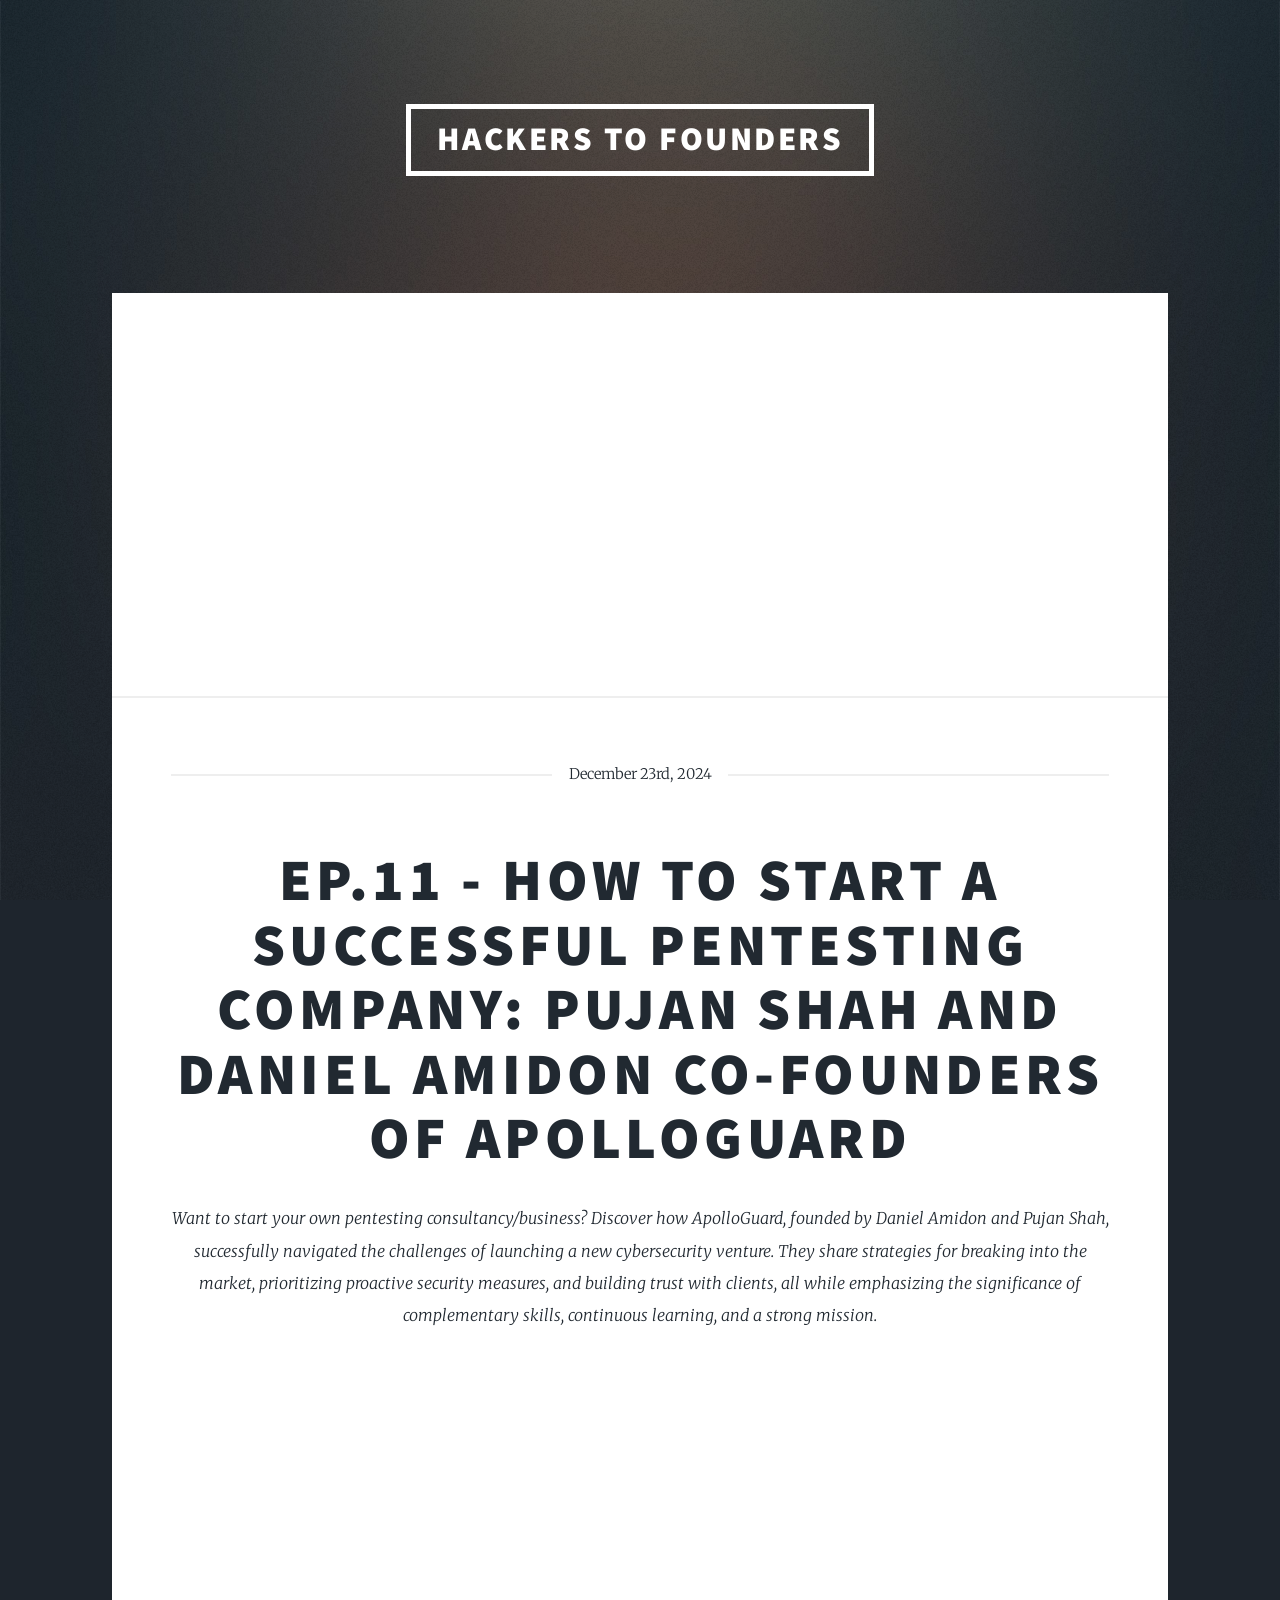
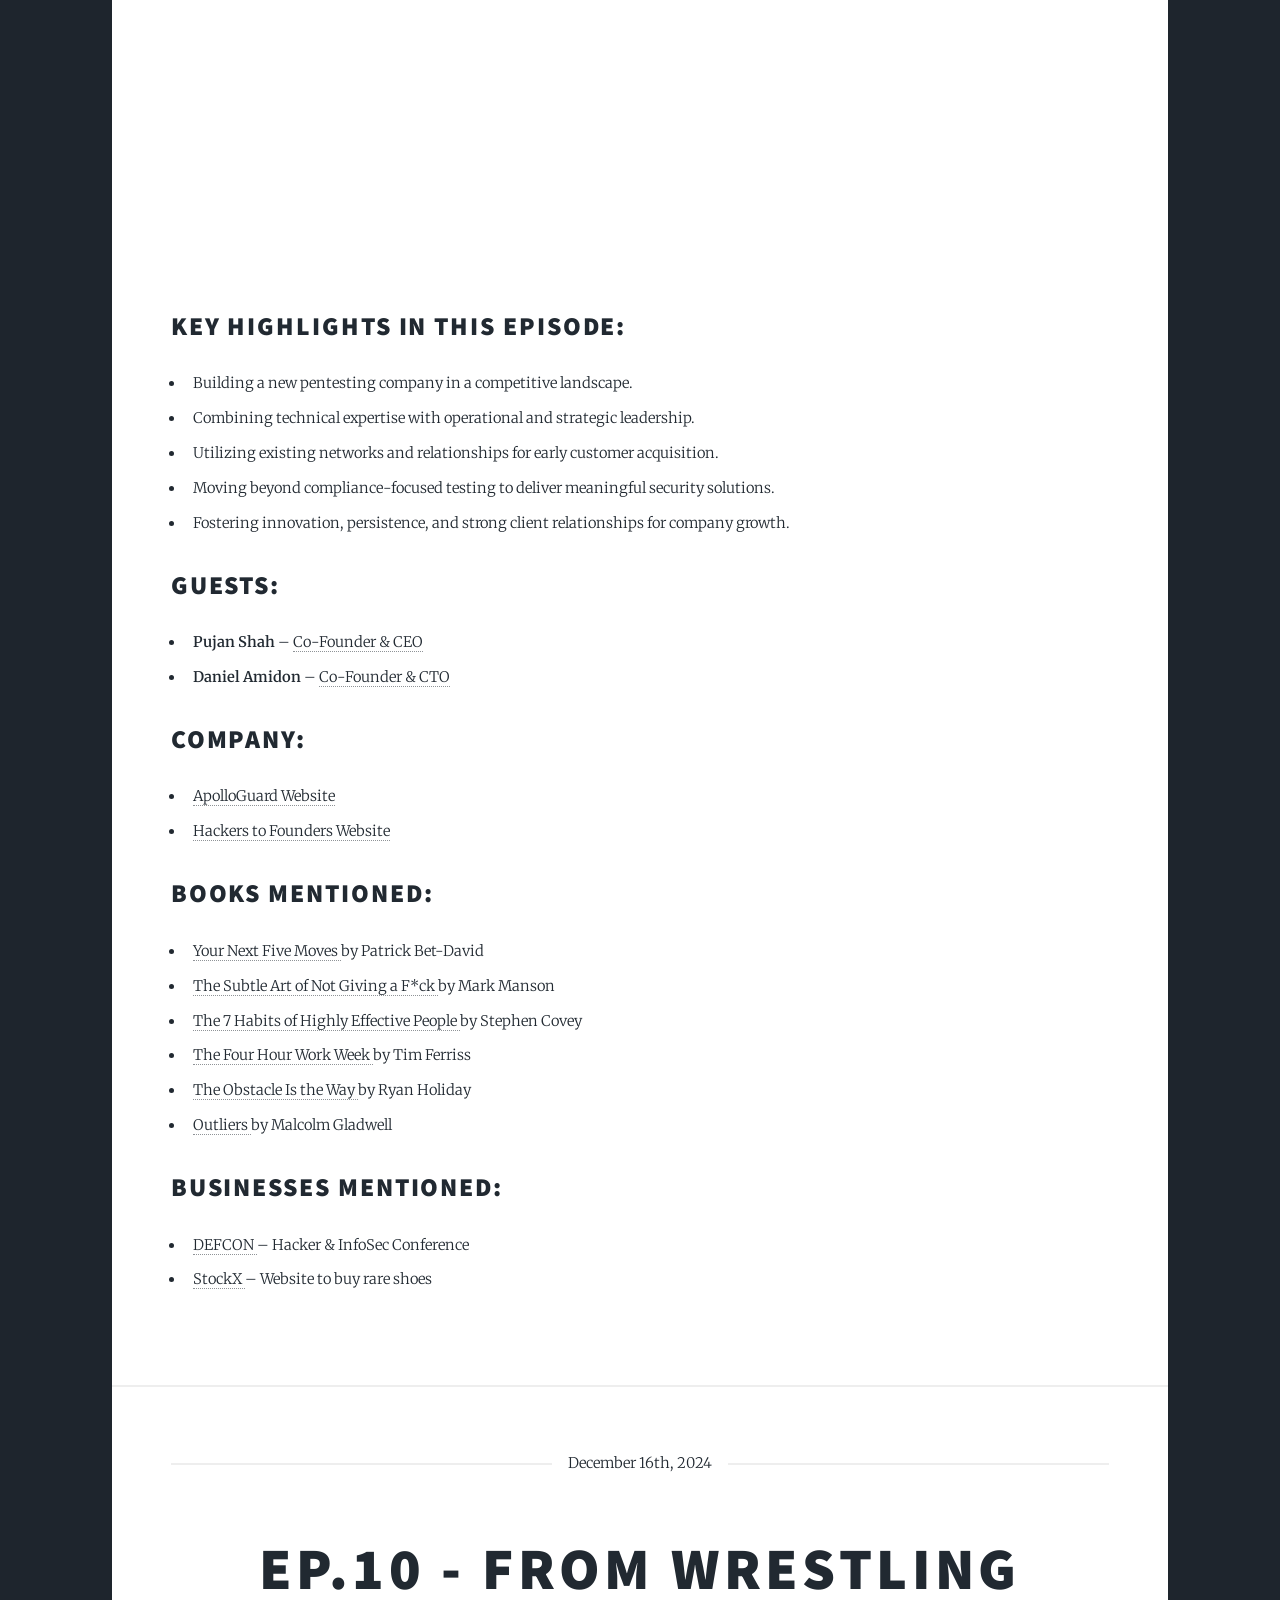
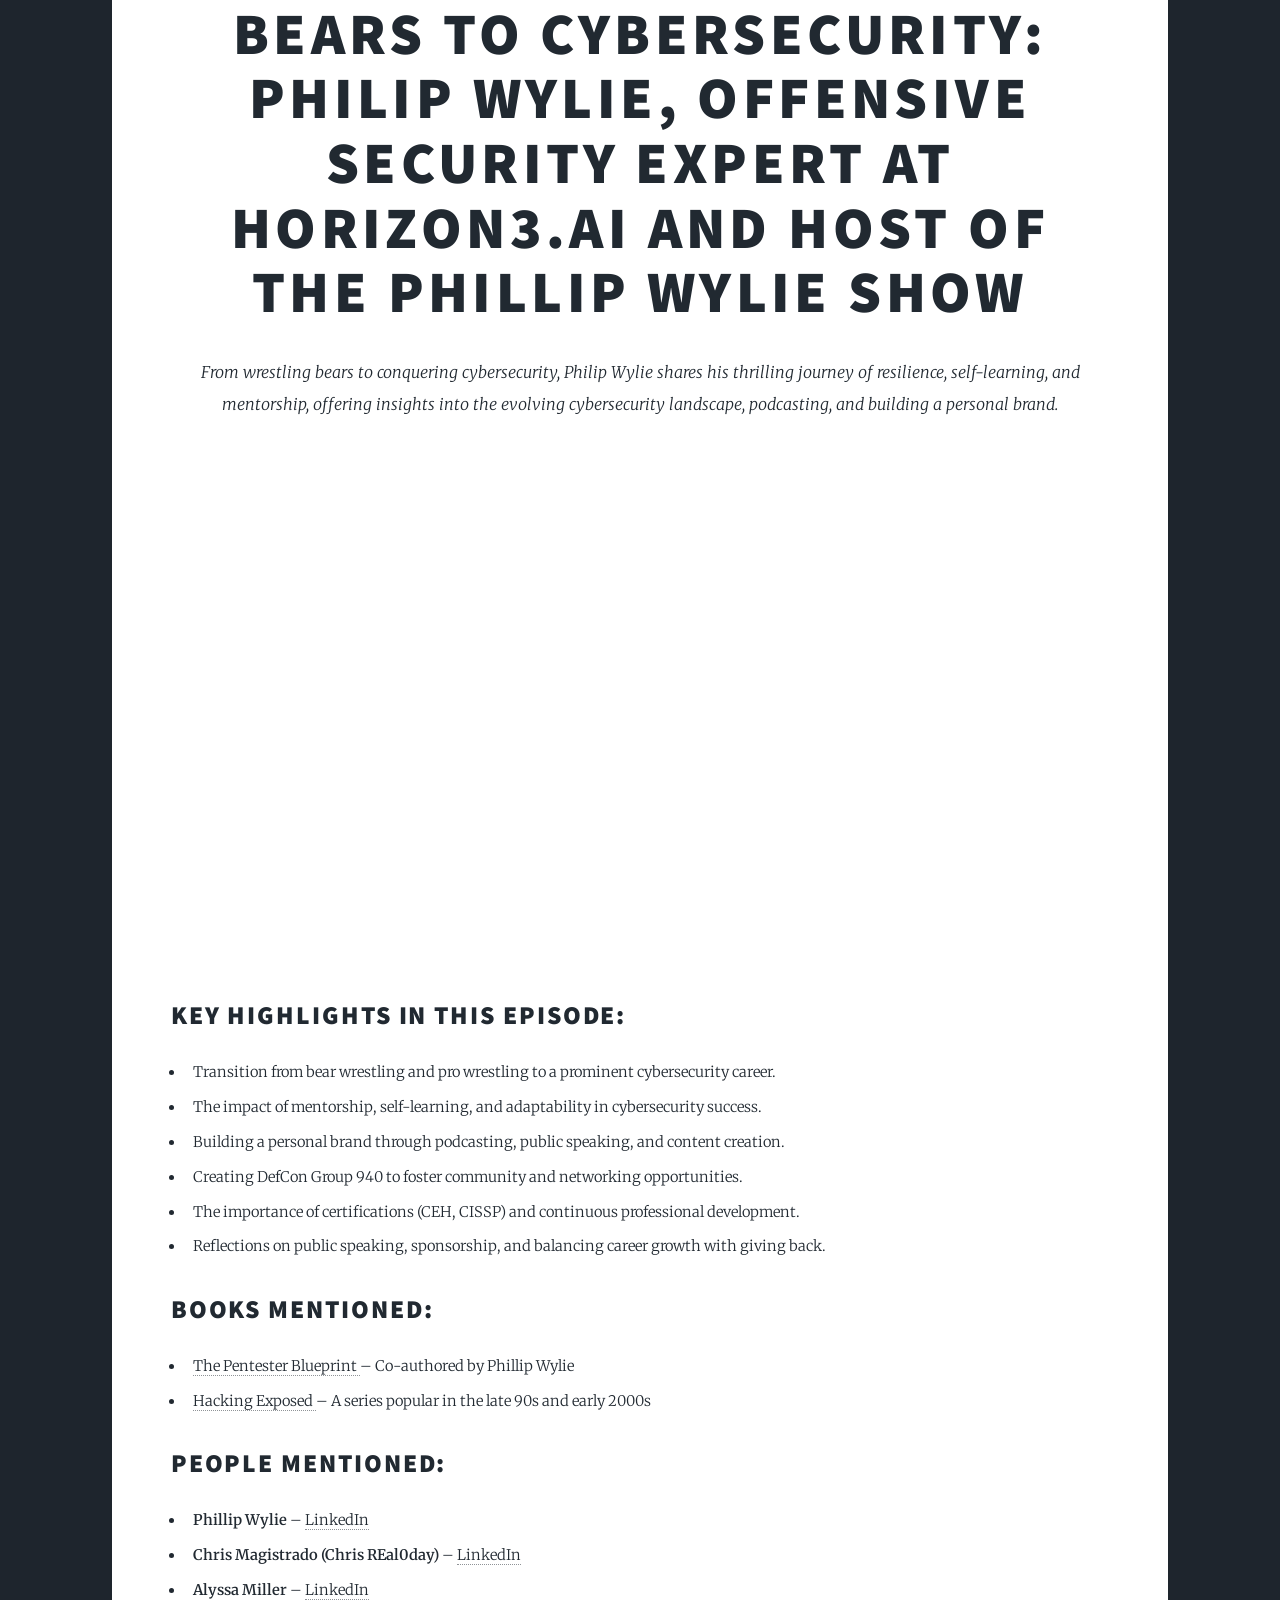
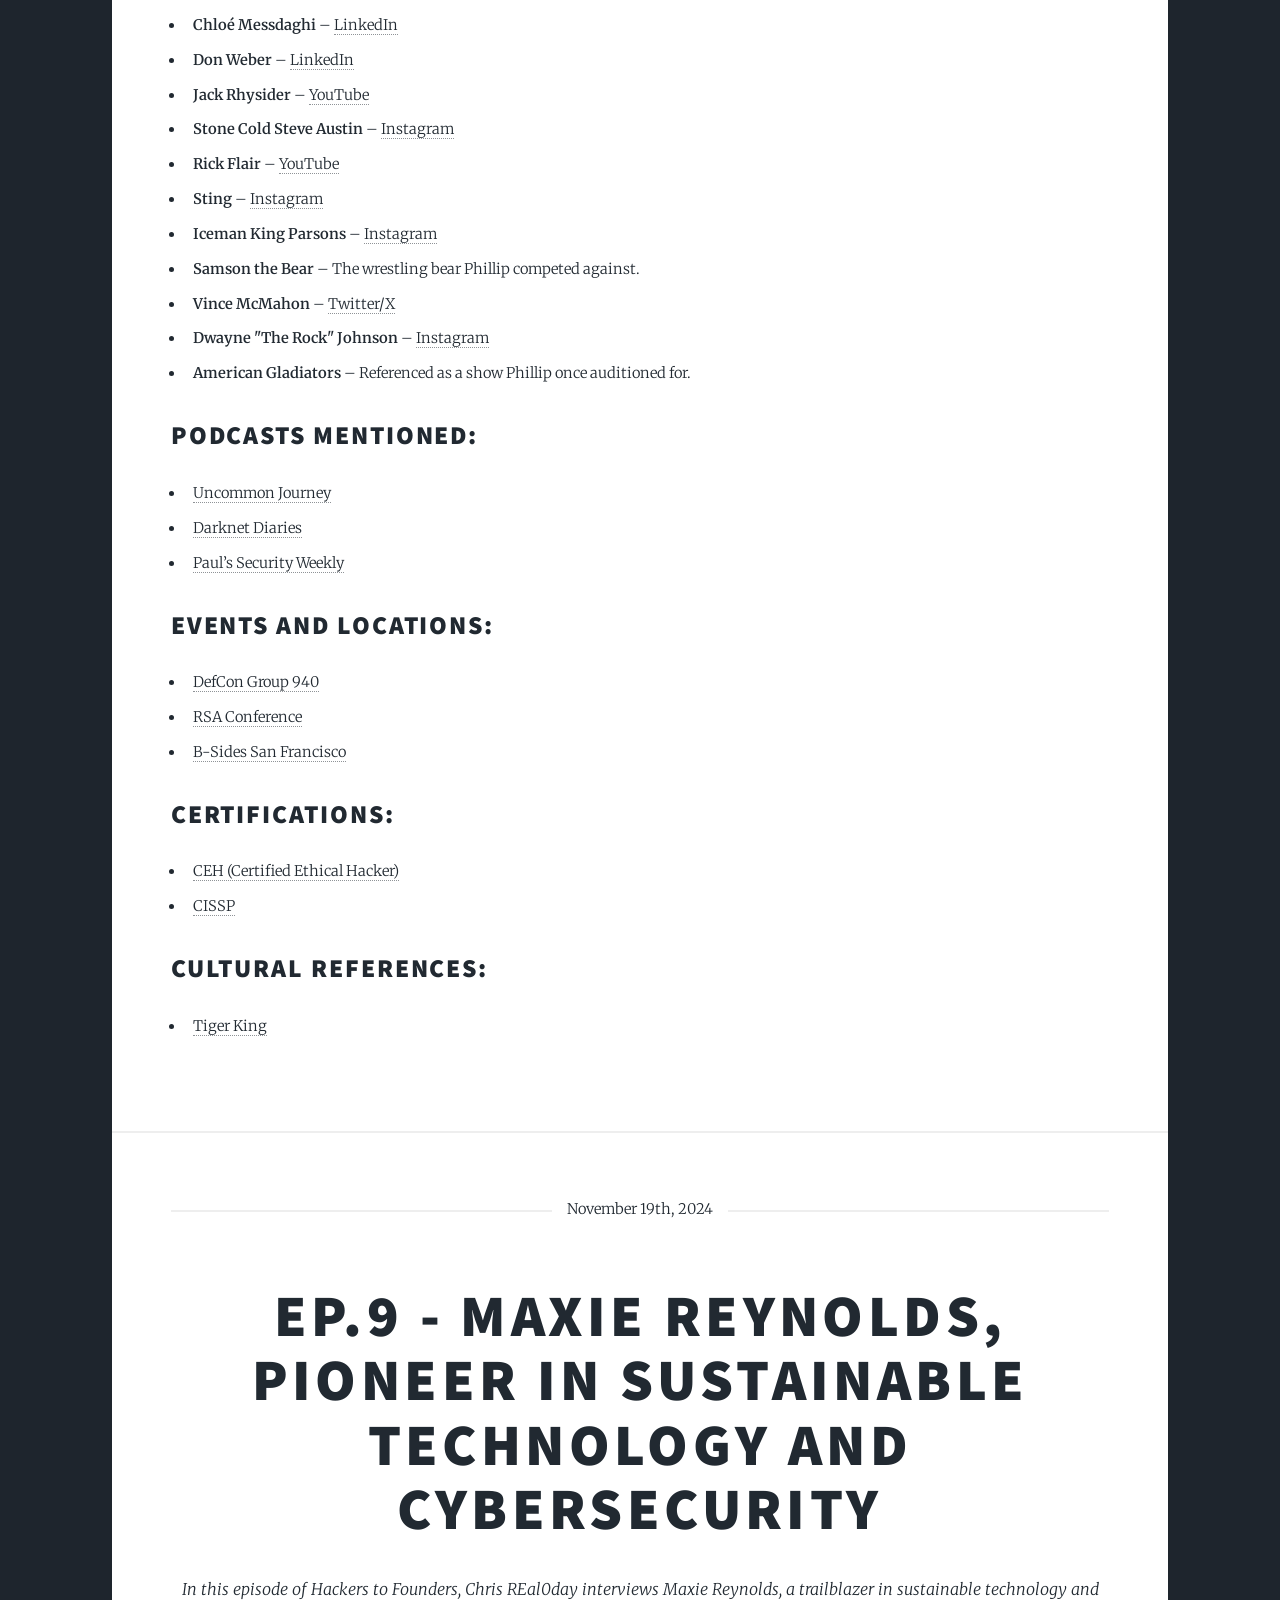
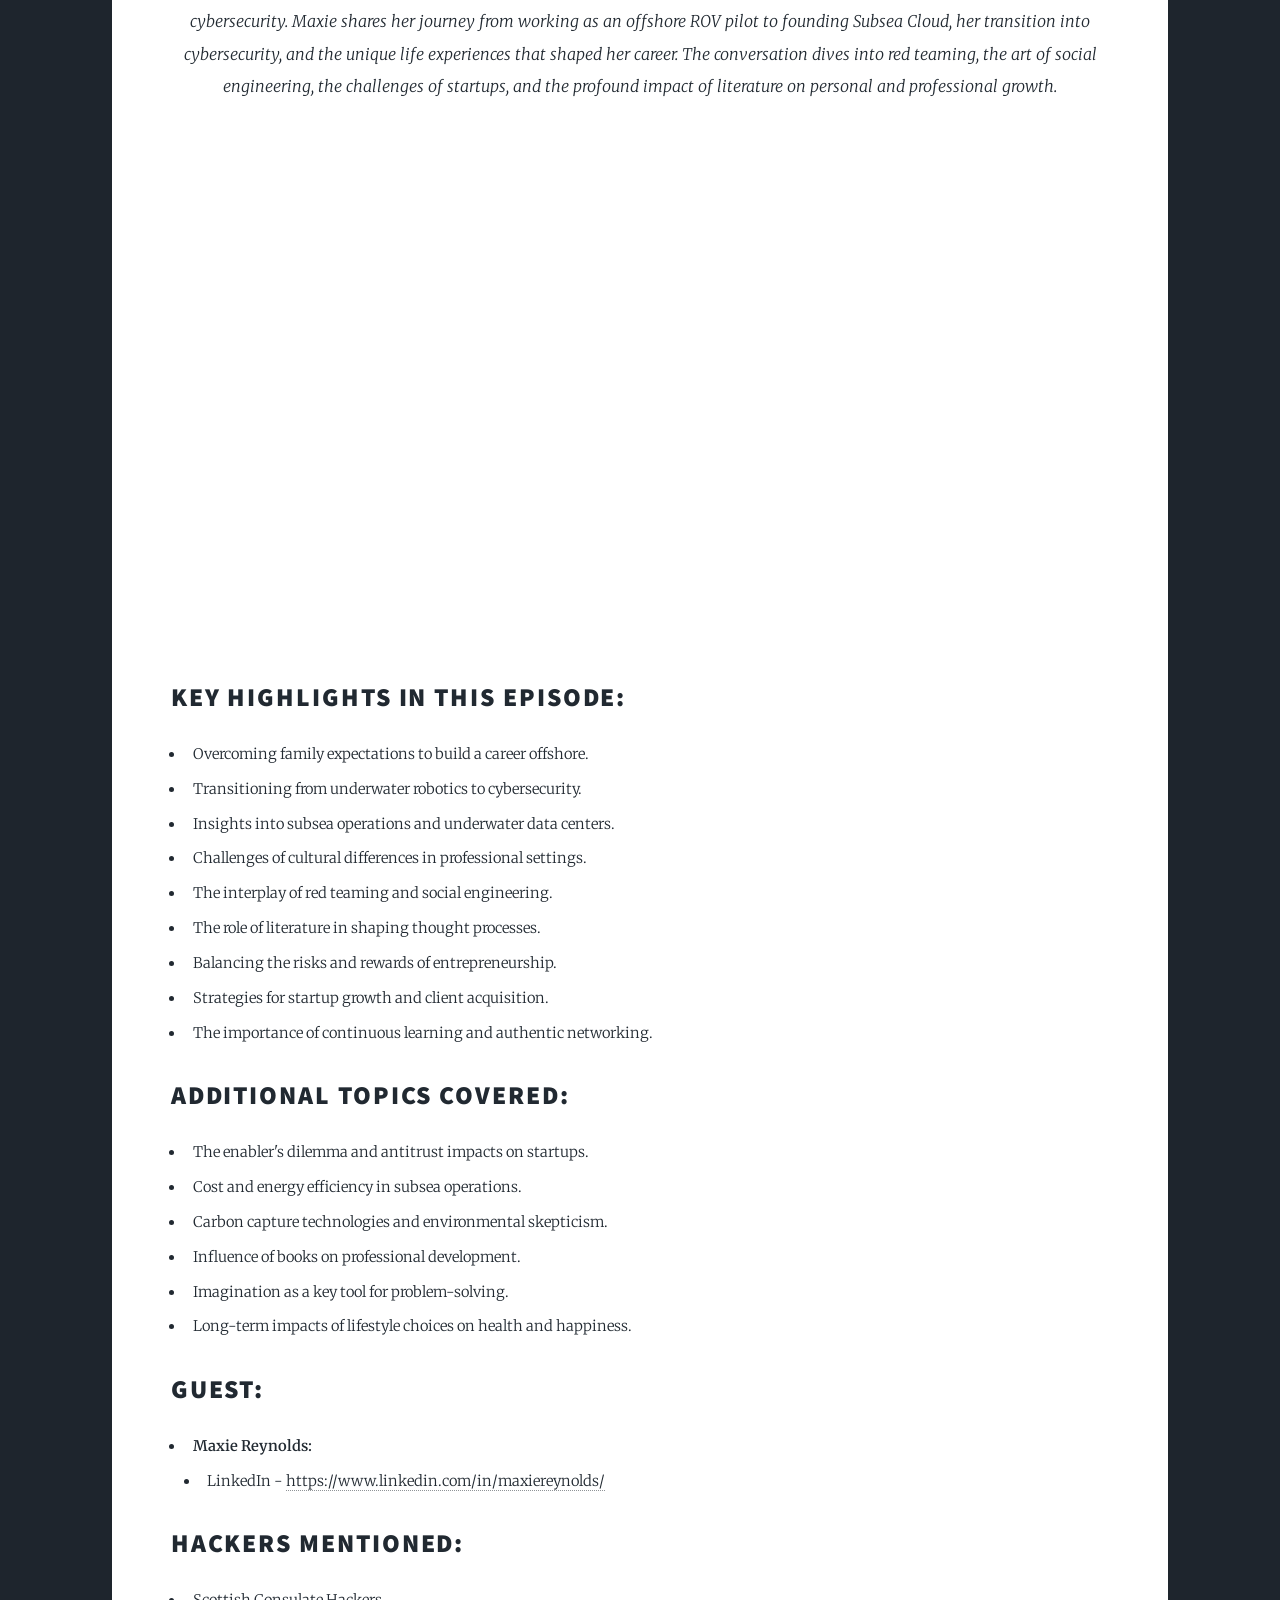
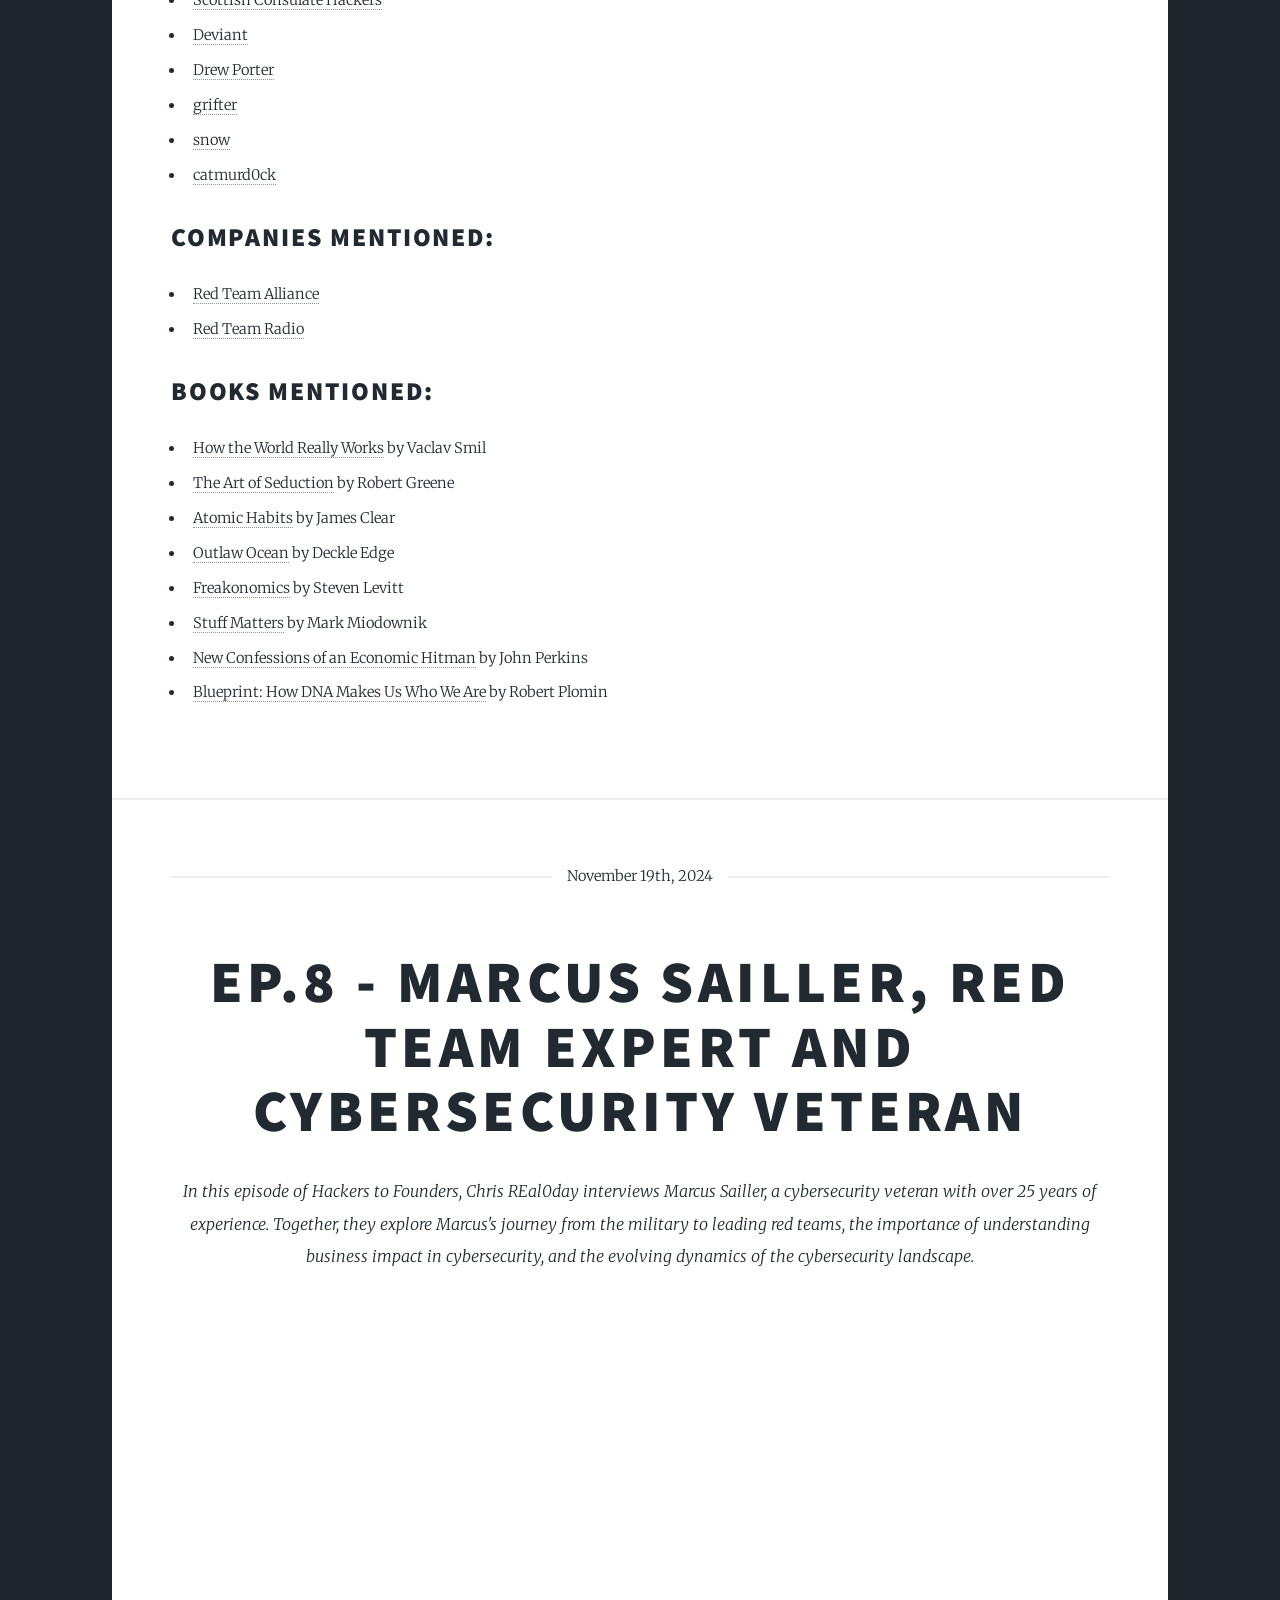
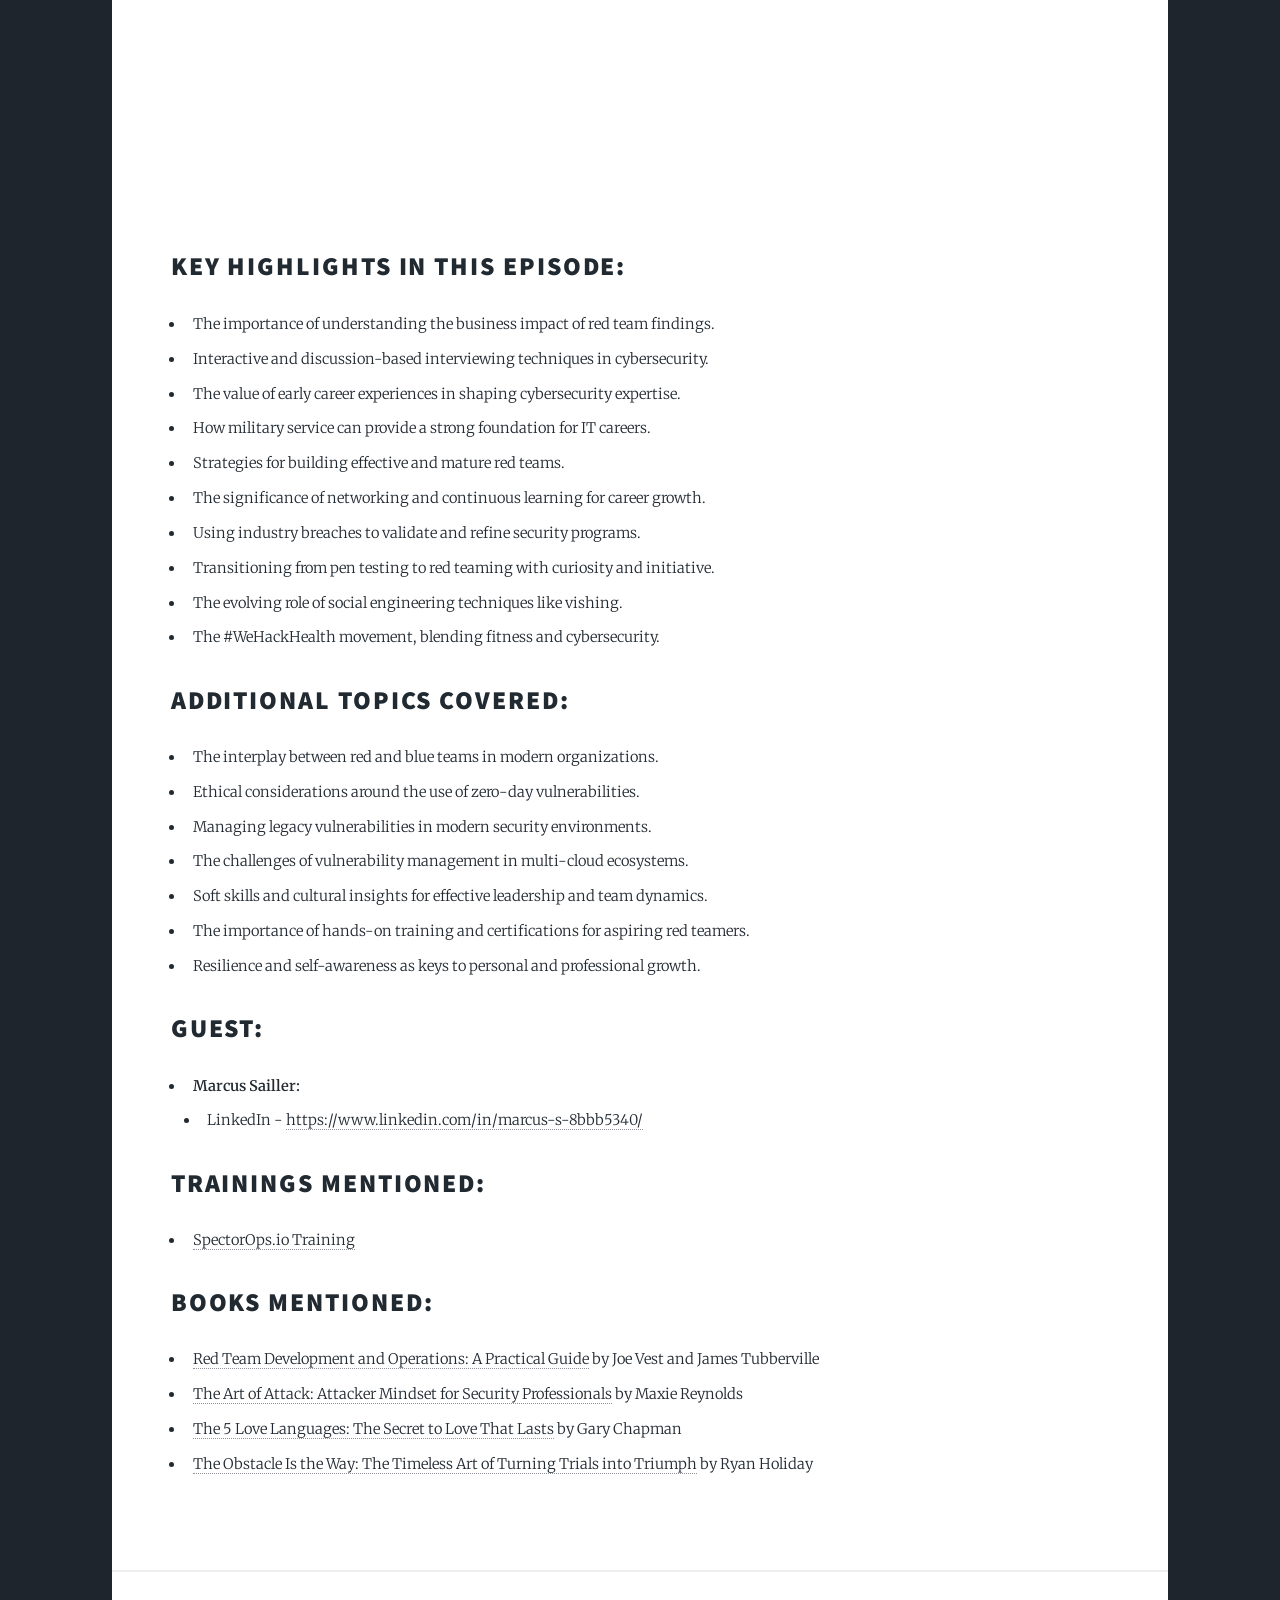
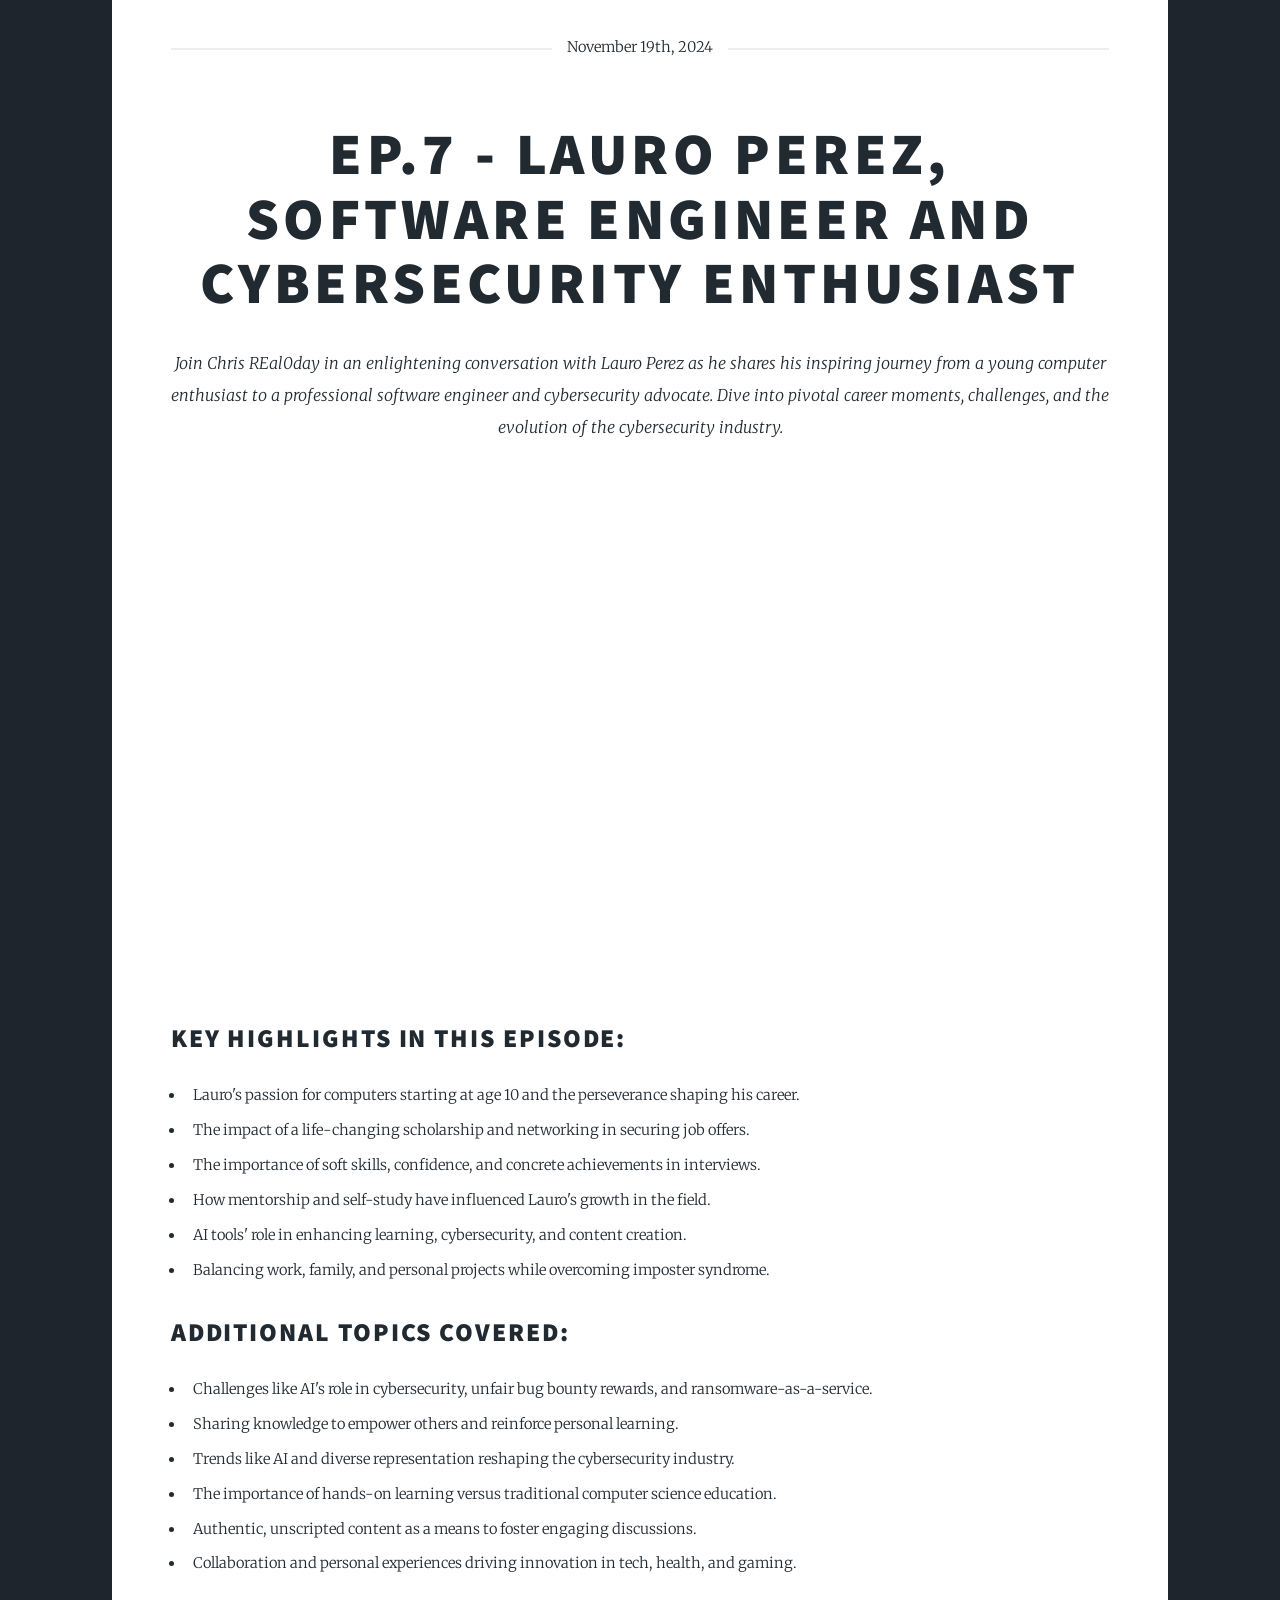
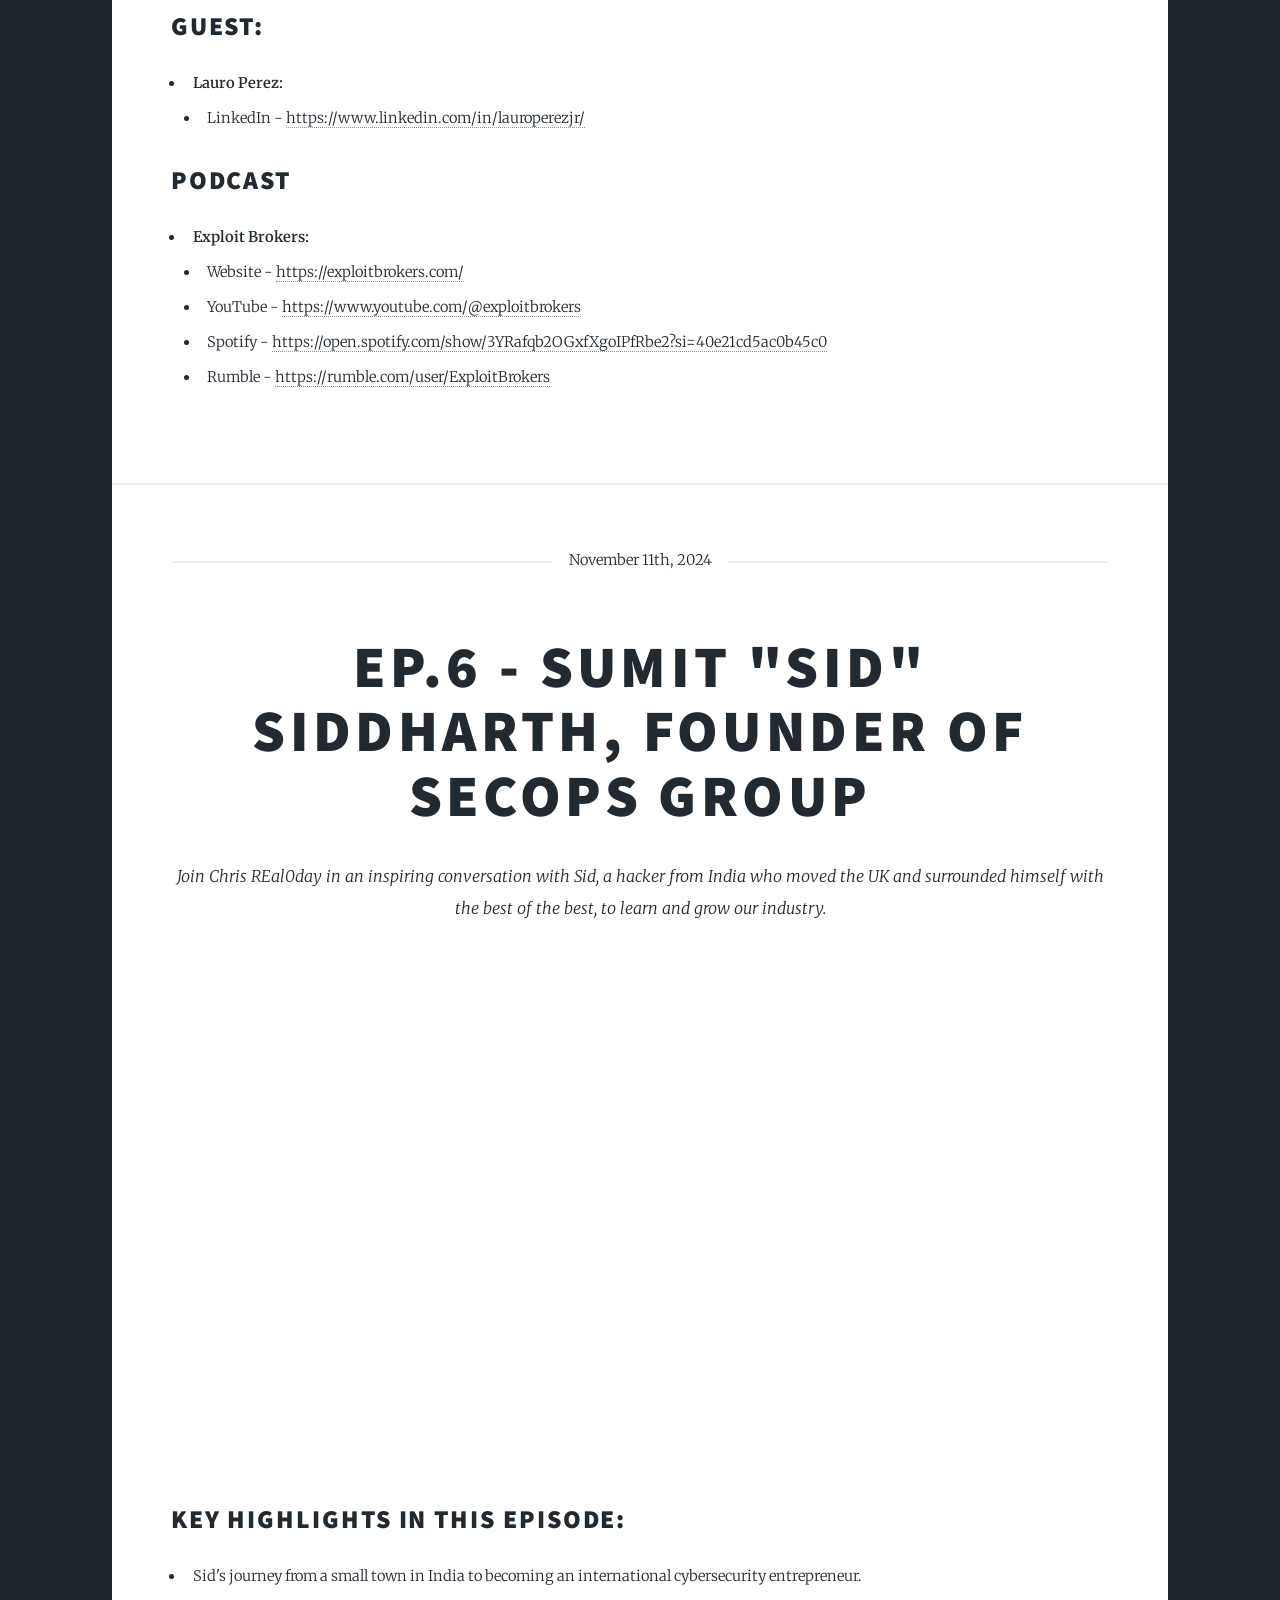
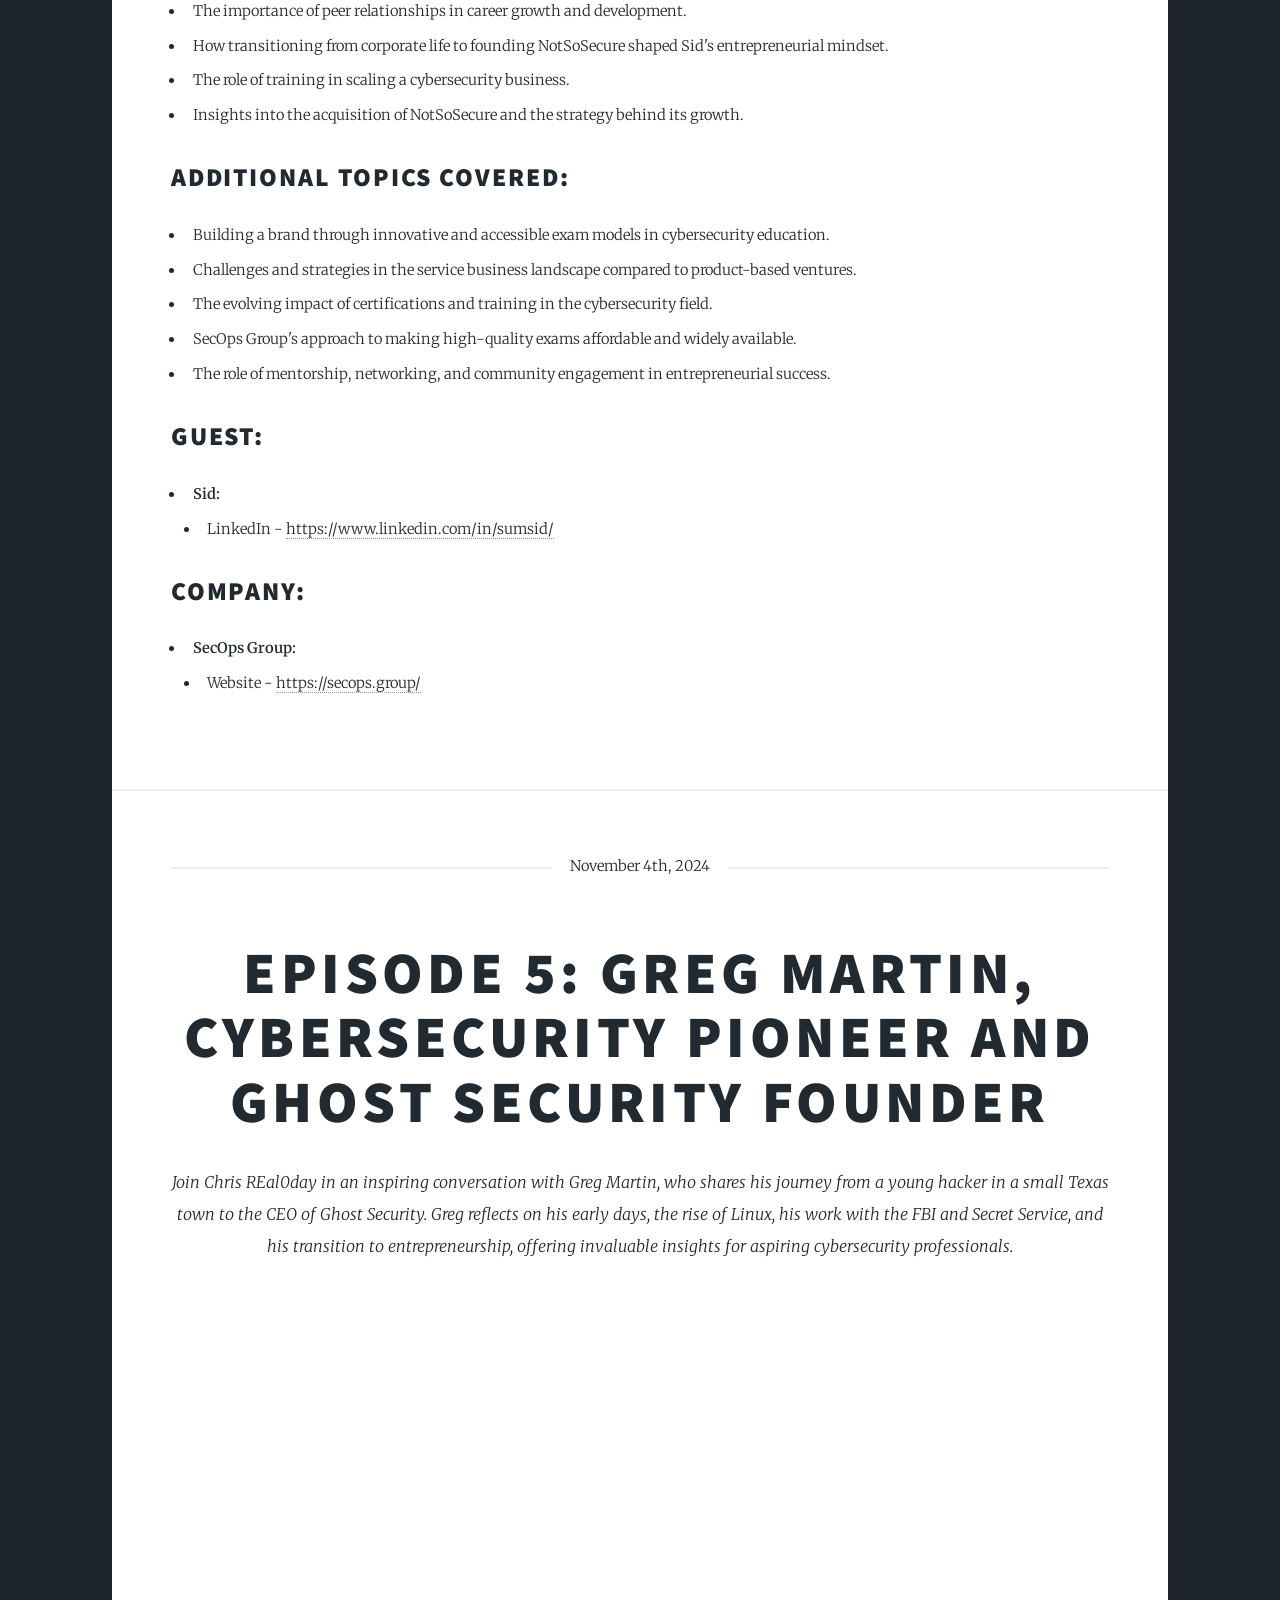
==== index.html @ 67e3b9dc "ep11" ====
<!DOCTYPE HTML>
<html>
	<head>
		<title>Hackers to Founders by REal0day</title>
		<meta charset="utf-8" />
		<meta name="viewport" content="width=device-width, initial-scale=1, user-scalable=no" />
		<meta name="description" content="A podcast where I interview hackers, entrepreneurs, community builders and investors in Information Security and Cybersecurity">
		
		<link rel="stylesheet" href="assets/css/main.css" />
		<noscript><link rel="stylesheet" href="assets/css/noscript.css" /></noscript>

		<!-- Google tag (gtag.js) -->
		<script async src="https://www.googletagmanager.com/gtag/js?id=G-RYSWBQRD8L"></script>
		<script>
		window.dataLayer = window.dataLayer || [];
		function gtag(){dataLayer.push(arguments);}
		gtag('js', new Date());
		
		gtag('config', 'G-RYSWBQRD8L');
		</script>
	</head>
	<body class="is-preload">

		<!-- Wrapper -->
			<div id="wrapper">

				<!-- Header -->
					<header id="header">
						<a href="index.html" class="logo">Hackers to Founders</a>
					</header>


				<!-- Main -->
					<div id="main">
						<!-- Post -->
						<iframe width="100%" height="390" frameborder="no" scrolling="no" seamless="" src="https://share.transistor.fm/e/hackers-to-founders/playlist"></iframe>


						<section class="post">
							<header class="major">
							  <span class="date">December 23rd, 2024</span>
							  <h1>Ep.11 - How to Start a Successful Pentesting Company: Pujan Shah and Daniel Amidon Co-Founders of ApolloGuard</h1>
							  <p>Want to start your own pentesting consultancy/business? Discover how ApolloGuard, founded by Daniel Amidon and Pujan Shah, successfully navigated the challenges of launching a new cybersecurity venture. They share strategies for breaking into the market, prioritizing proactive security measures, and building trust with clients, all while emphasizing the significance of complementary skills, continuous learning, and a strong mission.</p>
							</header>
						  
							<iframe width="560" height="315" src="https://www.youtube.com/embed/mcD_Sm1kUK0?si=W-bq0E5U7TkeOCON" title="YouTube video player" frameborder="0" allow="accelerometer; autoplay; clipboard-write; encrypted-media; gyroscope; picture-in-picture; web-share" referrerpolicy="strict-origin-when-cross-origin" allowfullscreen></iframe>
							<iframe width="100%" height="180" frameborder="no" scrolling="no" seamless="" src="https://share.transistor.fm/e/e85e9c21"></iframe>
						  
							<h2>Key Highlights in This Episode:</h2>
							<ul>
							  <li>Building a new pentesting company in a competitive landscape.</li>
							  <li>Combining technical expertise with operational and strategic leadership.</li>
							  <li>Utilizing existing networks and relationships for early customer acquisition.</li>
							  <li>Moving beyond compliance-focused testing to deliver meaningful security solutions.</li>
							  <li>Fostering innovation, persistence, and strong client relationships for company growth.</li>
							</ul>
						  
							<h2>Guests:</h2>
							<ul>
							  <li>
								<strong>Pujan Shah</strong> – 
								<a href="https://www.linkedin.com/in/pshah248/" target="_blank" rel="noopener noreferrer">
								  Co-Founder &amp; CEO
								</a>
							  </li>
							  <li>
								<strong>Daniel Amidon</strong> – 
								<a href="https://www.linkedin.com/in/daniel-amidon/" target="_blank" rel="noopener noreferrer">
								  Co-Founder &amp; CTO
								</a>
							  </li>
							</ul>
						  
							<h2>Company:</h2>
							<ul>
							  <li>
								<a href="https://apolloguard.io/" target="_blank" rel="noopener noreferrer">
								  ApolloGuard Website
								</a>
							  </li>
							  <li>
								<a href="https://HackersToFounders.com" target="_blank" rel="noopener noreferrer">
								  Hackers to Founders Website
								</a>
							  </li>
							</ul>
						  
							<h2>Books Mentioned:</h2>
							<ul>
							  <li>
								<a href="https://amzn.to/3BtJkNn" target="_blank" rel="noopener noreferrer">
								  Your Next Five Moves
								</a> by Patrick Bet-David
							  </li>
							  <li>
								<a href="https://amzn.to/4iPiOP1" target="_blank" rel="noopener noreferrer">
								  The Subtle Art of Not Giving a F*ck
								</a> by Mark Manson
							  </li>
							  <li>
								<a href="https://www.amazon.com/Habits-Highly-Effective-People-Powerful/dp/0743269519" target="_blank" rel="noopener noreferrer">
								  The 7 Habits of Highly Effective People
								</a> by Stephen Covey
							  </li>
							  <li>
								<a href="https://amzn.to/402dBw4" target="_blank" rel="noopener noreferrer">
								  The Four Hour Work Week
								</a> by Tim Ferriss
							  </li>
							  <li>
								<a href="https://amzn.to/41LhN4p" target="_blank" rel="noopener noreferrer">
								  The Obstacle Is the Way
								</a> by Ryan Holiday
							  </li>
							  <li>
								<a href="https://amzn.to/4fzEAU1" target="_blank" rel="noopener noreferrer">
								  Outliers
								</a> by Malcolm Gladwell
							  </li>
							</ul>
						  
							<h2>Businesses Mentioned:</h2>
							<ul>
							  <li>
								<a href="https://defcon.org/" target="_blank" rel="noopener noreferrer">
								  DEFCON
								</a> – Hacker &amp; InfoSec Conference
							  </li>
							  <li>
								<a href="https://stockx.com/" target="_blank" rel="noopener noreferrer">
								  StockX
								</a> – Website to buy rare shoes
							  </li>
							</ul>
						  </section>
						  





						<section class="post">
							<header class="major">
							  <span class="date">December 16th, 2024</span>
							  <h1>Ep.10 - From Wrestling Bears to Cybersecurity: Philip Wylie, Offensive Security Expert at Horizon3.ai and Host of the Phillip Wylie Show</h1>
							  <p>From wrestling bears to conquering cybersecurity, Philip Wylie shares his thrilling journey of resilience, self-learning, and mentorship, offering insights into the evolving cybersecurity landscape, podcasting, and building a personal brand.</p>
							</header>
							
							<iframe width="560" height="315" src="https://www.youtube.com/embed/Ks1MFSVnMg8?si=6-nWcv8dB73E-vg1" title="YouTube video player" frameborder="0" allow="accelerometer; autoplay; clipboard-write; encrypted-media; gyroscope; picture-in-picture; web-share" referrerpolicy="strict-origin-when-cross-origin" allowfullscreen></iframe>
						    <iframe width="100%" height="180" frameborder="no" scrolling="no" seamless="" src="https://share.transistor.fm/e/198c57ea"></iframe>
						
							
							<h2>Key Highlights in This Episode:</h2>
							<ul>
							  <li>Transition from bear wrestling and pro wrestling to a prominent cybersecurity career.</li>
							  <li>The impact of mentorship, self-learning, and adaptability in cybersecurity success.</li>
							  <li>Building a personal brand through podcasting, public speaking, and content creation.</li>
							  <li>Creating DefCon Group 940 to foster community and networking opportunities.</li>
							  <li>The importance of certifications (CEH, CISSP) and continuous professional development.</li>
							  <li>Reflections on public speaking, sponsorship, and balancing career growth with giving back.</li>
							</ul>
							
							<h2>Books Mentioned:</h2>
							<ul>
							  <li>
								<a href="https://amzn.to/4iFTFpT" target="_blank" rel="noopener noreferrer">
								  The Pentester Blueprint
								</a>
								– Co-authored by Phillip Wylie
							  </li>
							  <li>
								<a href="https://amzn.to/3ZEQTbR" target="_blank" rel="noopener noreferrer">
								  Hacking Exposed
								</a>
								– A series popular in the late 90s and early 2000s
							  </li>
							</ul>
							
							<h2>People Mentioned:</h2>
							<ul>
							  <li><strong>Phillip Wylie</strong> – <a href="https://www.linkedin.com/in/phillipwylie/" target="_blank" rel="noopener noreferrer">LinkedIn</a></li>
							  <li><strong>Chris Magistrado (Chris REal0day)</strong> – <a href="https://www.linkedin.com/in/cmagistrado/" target="_blank" rel="noopener noreferrer">LinkedIn</a></li>
							  <li><strong>Alyssa Miller</strong> – <a href="https://www.linkedin.com/in/alyssam-infosec/" target="_blank" rel="noopener noreferrer">LinkedIn</a></li>
							  <li><strong>Chloé Messdaghi</strong> – <a href="https://www.linkedin.com/in/chloemessdaghi/" target="_blank" rel="noopener noreferrer">LinkedIn</a></li>
							  <li><strong>Don Weber</strong> – <a href="https://www.linkedin.com/in/cutaway/" target="_blank" rel="noopener noreferrer">LinkedIn</a></li>
							  <li><strong>Jack Rhysider</strong> – <a href="https://www.youtube.com/@JackRhysider" target="_blank" rel="noopener noreferrer">YouTube</a></li>
							  <li><strong>Stone Cold Steve Austin</strong> – <a href="https://www.instagram.com/steveaustinbsr" target="_blank" rel="noopener noreferrer">Instagram</a></li>
							  <li><strong>Rick Flair</strong> – <a href="https://www.youtube.com/c/ricflair" target="_blank" rel="noopener noreferrer">YouTube</a></li>
							  <li><strong>Sting</strong> – <a href="https://www.instagram.com/stinger/" target="_blank" rel="noopener noreferrer">Instagram</a></li>
							  <li><strong>Iceman King Parsons</strong> – <a href="https://www.instagram.com/theicemankingparsons" target="_blank" rel="noopener noreferrer">Instagram</a></li>
							  <li><strong>Samson the Bear</strong> – The wrestling bear Phillip competed against.</li>
							  <li><strong>Vince McMahon</strong> – <a href="https://x.com/vincemcmahon" target="_blank" rel="noopener noreferrer">Twitter/X</a></li>
							  <li><strong>Dwayne "The Rock" Johnson</strong> – <a href="https://www.instagram.com/therock" target="_blank" rel="noopener noreferrer">Instagram</a></li>
							  <li><strong>American Gladiators</strong> – Referenced as a show Phillip once auditioned for.</li>
							</ul>
							
							<h2>Podcasts Mentioned:</h2>
							<ul>
							  <li><a href="https://podcasts.apple.com/us/podcast/the-uncommon-journey-podcast/id1599187519" target="_blank" rel="noopener noreferrer">Uncommon Journey</a></li>
							  <li><a href="https://darknetdiaries.com/" target="_blank" rel="noopener noreferrer">Darknet Diaries</a></li>
							  <li><a href="https://www.scworld.com/podcast-show/pauls-security-weekly" target="_blank" rel="noopener noreferrer">Paul’s Security Weekly</a></li>
							</ul>
							
							<h2>Events and Locations:</h2>
							<ul>
							  <li><a href="https://dc940.org/" target="_blank" rel="noopener noreferrer">DefCon Group 940</a></li>
							  <li><a href="https://www.rsaconference.com/" target="_blank" rel="noopener noreferrer">RSA Conference</a></li>
							  <li><a href="https://bsidessf.org/" target="_blank" rel="noopener noreferrer">B-Sides San Francisco</a></li>
							</ul>
							
							<h2>Certifications:</h2>
							<ul>
							  <li><a href="https://www.eccouncil.org/train-certify/certified-ethical-hacker-ceh/" target="_blank" rel="noopener noreferrer">CEH (Certified Ethical Hacker)</a></li>
							  <li><a href="https://www.isc2.org/certifications/cissp" target="_blank" rel="noopener noreferrer">CISSP</a></li>
							</ul>
							
							<h2>Cultural References:</h2>
							<ul>
							  <li><a href="https://www.netflix.com/title/81115994" target="_blank" rel="noopener noreferrer">Tiger King</a></li>
							</ul>
						  </section>
						  

						<section class="post">
						    <header class="major">
							<span class="date">November 19th, 2024</span>
							<h1>Ep.9 - Maxie Reynolds, Pioneer in Sustainable Technology and Cybersecurity</h1>
							<p>In this episode of Hackers to Founders, Chris REal0day interviews Maxie Reynolds, a trailblazer in sustainable technology and cybersecurity. Maxie shares her journey from working as an offshore ROV pilot to founding Subsea Cloud, her transition into cybersecurity, and the unique life experiences that shaped her career. The conversation dives into red teaming, the art of social engineering, the challenges of startups, and the profound impact of literature on personal and professional growth.</p>
						    </header>
						    <iframe width="560" height="315" src="https://www.youtube.com/embed/oCB2GruSum4?si=3Qjh4o28pXMAgWUw" title="YouTube video player" frameborder="0" allow="accelerometer; autoplay; clipboard-write; encrypted-media; gyroscope; picture-in-picture; web-share" referrerpolicy="strict-origin-when-cross-origin" allowfullscreen></iframe>
						    <iframe width="100%" height="180" frameborder="no" scrolling="no" seamless="" src="https://share.transistor.fm/e/970a31a8"></iframe>
						
						    <h2>Key Highlights in This Episode:</h2>
						    <ul>
							<li>Overcoming family expectations to build a career offshore.</li>
							<li>Transitioning from underwater robotics to cybersecurity.</li>
							<li>Insights into subsea operations and underwater data centers.</li>
							<li>Challenges of cultural differences in professional settings.</li>
							<li>The interplay of red teaming and social engineering.</li>
							<li>The role of literature in shaping thought processes.</li>
							<li>Balancing the risks and rewards of entrepreneurship.</li>
							<li>Strategies for startup growth and client acquisition.</li>
							<li>The importance of continuous learning and authentic networking.</li>
						    </ul>
						
						    <h2>Additional Topics Covered:</h2>
						    <ul>
							<li>The enabler's dilemma and antitrust impacts on startups.</li>
							<li>Cost and energy efficiency in subsea operations.</li>
							<li>Carbon capture technologies and environmental skepticism.</li>
							<li>Influence of books on professional development.</li>
							<li>Imagination as a key tool for problem-solving.</li>
							<li>Long-term impacts of lifestyle choices on health and happiness.</li>
						    </ul>
						
						    <h2>Guest:</h2>
						    <ul>
							<li><strong>Maxie Reynolds:</strong></li>
							<ul>
							    <li>LinkedIn - <a href="https://www.linkedin.com/in/maxiereynolds/" target="_blank" rel="noopener noreferrer">https://www.linkedin.com/in/maxiereynolds/</a></li>
							</ul>
						    </ul>
						
						    <h2>Hackers Mentioned:</h2>
						    <ul>
							<li><a href="https://scottishconsulate.org/" target="_blank" rel="noopener noreferrer">Scottish Consulate Hackers</a></li>
							<li><a href="https://www.youtube.com/@DeviantOllam" target="_blank" rel="noopener noreferrer">Deviant</a></li>
							<li><a href="https://x.com/imredshift" target="_blank" rel="noopener noreferrer">Drew Porter</a></li>
							<li><a href="https://x.com/grifter801" target="_blank" rel="noopener noreferrer">grifter</a></li>
							<li><a href="https://x.com/_sn0ww" target="_blank" rel="noopener noreferrer">snow</a></li>
							<li><a href="https://x.com/catmurd0ck" target="_blank" rel="noopener noreferrer">catmurd0ck</a></li>
						    </ul>
						
						    <h2>Companies Mentioned:</h2>
						    <ul>
							<li><a href="https://redteamalliance.com/" target="_blank" rel="noopener noreferrer">Red Team Alliance</a></li>
							<li><a href="https://www.redteamradio.net/" target="_blank" rel="noopener noreferrer">Red Team Radio</a></li>
						    </ul>
						
						    <h2>Books Mentioned:</h2>
						    <ul>
							<li><a href="https://amzn.to/3VpesEj" target="_blank" rel="noopener noreferrer">How the World Really Works</a> by Vaclav Smil</li>
							<li><a href="https://amzn.to/3ZBRzzQ" target="_blank" rel="noopener noreferrer">The Art of Seduction</a> by Robert Greene</li>
							<li><a href="https://amzn.to/3VnlJof" target="_blank" rel="noopener noreferrer">Atomic Habits</a> by James Clear</li>
							<li><a href="https://amzn.to/3CW00x4" target="_blank" rel="noopener noreferrer">Outlaw Ocean</a> by Deckle Edge</li>
							<li><a href="https://amzn.to/4fYInvp" target="_blank" rel="noopener noreferrer">Freakonomics</a> by Steven Levitt</li>
							<li><a href="https://amzn.to/4gnhcu1" target="_blank" rel="noopener noreferrer">Stuff Matters</a> by Mark Miodownik</li>
							<li><a href="https://amzn.to/3VpFzz8" target="_blank" rel="noopener noreferrer">New Confessions of an Economic Hitman</a> by John Perkins</li>
							<li><a href="https://amzn.to/49jTz3b" target="_blank" rel="noopener noreferrer">Blueprint: How DNA Makes Us Who We Are</a> by Robert Plomin</li>
						    </ul>
						</section>

						<section class="post">
						    <header class="major">
						        <span class="date">November 19th, 2024</span>
						        <h1>Ep.8 - Marcus Sailler, Red Team Expert and Cybersecurity Veteran</h1>
						        <p>In this episode of Hackers to Founders, Chris REal0day interviews Marcus Sailler, a cybersecurity veteran with over 25 years of experience. Together, they explore Marcus's journey from the military to leading red teams, the importance of understanding business impact in cybersecurity, and the evolving dynamics of the cybersecurity landscape.</p>
						    </header>
						    <iframe width="560" height="315" src="https://www.youtube.com/embed/CGK5qKPxL70?si=Zwa50UFzgzlN-MsY" title="YouTube video player" frameborder="0" allow="accelerometer; autoplay; clipboard-write; encrypted-media; gyroscope; picture-in-picture; web-share" referrerpolicy="strict-origin-when-cross-origin" allowfullscreen></iframe>
						    <iframe width="100%" height="180" frameborder="no" scrolling="no" seamless="" src="https://share.transistor.fm/e/564a4ecd"></iframe>
						    
						    <h2>Key Highlights in This Episode:</h2>
						    <ul>
						        <li>The importance of understanding the business impact of red team findings.</li>
						        <li>Interactive and discussion-based interviewing techniques in cybersecurity.</li>
						        <li>The value of early career experiences in shaping cybersecurity expertise.</li>
						        <li>How military service can provide a strong foundation for IT careers.</li>
						        <li>Strategies for building effective and mature red teams.</li>
						        <li>The significance of networking and continuous learning for career growth.</li>
						        <li>Using industry breaches to validate and refine security programs.</li>
						        <li>Transitioning from pen testing to red teaming with curiosity and initiative.</li>
						        <li>The evolving role of social engineering techniques like vishing.</li>
						        <li>The #WeHackHealth movement, blending fitness and cybersecurity.</li>
						    </ul>
						    
						    <h2>Additional Topics Covered:</h2>
						    <ul>
						        <li>The interplay between red and blue teams in modern organizations.</li>
						        <li>Ethical considerations around the use of zero-day vulnerabilities.</li>
						        <li>Managing legacy vulnerabilities in modern security environments.</li>
						        <li>The challenges of vulnerability management in multi-cloud ecosystems.</li>
						        <li>Soft skills and cultural insights for effective leadership and team dynamics.</li>
						        <li>The importance of hands-on training and certifications for aspiring red teamers.</li>
						        <li>Resilience and self-awareness as keys to personal and professional growth.</li>
						    </ul>
						    
						    <h2>Guest:</h2>
						    <ul>
						        <li><strong>Marcus Sailler:</strong></li>
						        <ul>
						            <li>LinkedIn - <a href="https://www.linkedin.com/in/marcus-s-8bbb5340/" target="_blank" rel="noopener noreferrer">https://www.linkedin.com/in/marcus-s-8bbb5340/</a></li>
						        </ul>
						    </ul>
						    
						    <h2>Trainings Mentioned:</h2>
						    <ul>
						        <li><a href="https://specterops.io/training/" target="_blank" rel="noopener noreferrer">SpectorOps.io Training</a></li>
						    </ul>
						    
						    <h2>Books Mentioned:</h2>
						    <ul>
						        <li><a href="https://amzn.to/4145X5a" target="_blank" rel="noopener noreferrer">Red Team Development and Operations: A Practical Guide</a> by Joe Vest and James Tubberville</li>
						        <li><a href="https://amzn.to/3Ops6n5" target="_blank" rel="noopener noreferrer">The Art of Attack: Attacker Mindset for Security Professionals</a> by Maxie Reynolds</li>
						        <li><a href="https://amzn.to/4fJR1O3" target="_blank" rel="noopener noreferrer">The 5 Love Languages: The Secret to Love That Lasts</a> by Gary Chapman</li>
						        <li><a href="https://amzn.to/3Vc8juW" target="_blank" rel="noopener noreferrer">The Obstacle Is the Way: The Timeless Art of Turning Trials into Triumph</a> by Ryan Holiday</li>
						    </ul>
						</section>
						
						<section class="post">
						    <header class="major">
						        <span class="date">November 19th, 2024</span>
						        <h1>Ep.7 - Lauro Perez, Software Engineer and Cybersecurity Enthusiast</h1>
						        <p>Join Chris REal0day in an enlightening conversation with Lauro Perez as he shares his inspiring journey from a young computer enthusiast to a professional software engineer and cybersecurity advocate. Dive into pivotal career moments, challenges, and the evolution of the cybersecurity industry.</p>
						    </header>
						    <iframe width="560" height="315" src="https://www.youtube.com/embed/AJq-YdCEsDc?si=DwfSRbVRtD7-4iAy" title="YouTube video player" frameborder="0" allow="accelerometer; autoplay; clipboard-write; encrypted-media; gyroscope; picture-in-picture; web-share" referrerpolicy="strict-origin-when-cross-origin" allowfullscreen></iframe>
						    <iframe width="100%" height="180" frameborder="no" scrolling="no" seamless="" src="https://share.transistor.fm/e/e1ce2b39"></iframe>
						    
						    <h2>Key Highlights in This Episode:</h2>
						    <ul>
						        <li>Lauro's passion for computers starting at age 10 and the perseverance shaping his career.</li>
						        <li>The impact of a life-changing scholarship and networking in securing job offers.</li>
						        <li>The importance of soft skills, confidence, and concrete achievements in interviews.</li>
						        <li>How mentorship and self-study have influenced Lauro's growth in the field.</li>
						        <li>AI tools' role in enhancing learning, cybersecurity, and content creation.</li>
						        <li>Balancing work, family, and personal projects while overcoming imposter syndrome.</li>
						    </ul>
						    
						    <h2>Additional Topics Covered:</h2>
						    <ul>
						        <li>Challenges like AI's role in cybersecurity, unfair bug bounty rewards, and ransomware-as-a-service.</li>
						        <li>Sharing knowledge to empower others and reinforce personal learning.</li>
						        <li>Trends like AI and diverse representation reshaping the cybersecurity industry.</li>
						        <li>The importance of hands-on learning versus traditional computer science education.</li>
						        <li>Authentic, unscripted content as a means to foster engaging discussions.</li>
						        <li>Collaboration and personal experiences driving innovation in tech, health, and gaming.</li>
						    </ul>
						    
						    <h2>Guest:</h2>
						    <ul>
						        <li><strong>Lauro Perez:</strong></li>
						        <ul>
						            <li>LinkedIn - <a href="https://www.linkedin.com/in/lauroperezjr/" target="_blank" rel="noopener noreferrer">https://www.linkedin.com/in/lauroperezjr/</a></li>
						        </ul>
						    </ul>
						    
						    <h2>Podcast</h2>
						    <ul>
						        <li><strong>Exploit Brokers:</strong></li>
						        <ul>
						            <li>Website - <a href="https://exploitbrokers.com/" target="_blank" rel="noopener noreferrer">https://exploitbrokers.com/</a></li>
						            <li>YouTube - <a href="https://www.youtube.com/@exploitbrokers" target="_blank" rel="noopener noreferrer">https://www.youtube.com/@exploitbrokers</a></li>
						            <li>Spotify - <a href="https://open.spotify.com/show/3YRafqb2OGxfXgoIPfRbe2?si=40e21cd5ac0b45c0" target="_blank" rel="noopener noreferrer">https://open.spotify.com/show/3YRafqb2OGxfXgoIPfRbe2?si=40e21cd5ac0b45c0</a></li>
						            <li>Rumble - <a href="https://rumble.com/user/ExploitBrokers" target="_blank" rel="noopener noreferrer">https://rumble.com/user/ExploitBrokers</a></li>
						        </ul>
						    </ul>
						</section>

						<section class="post">
						    <header class="major">
						        <span class="date">November 11th, 2024</span>
						        <h1>Ep.6 - Sumit "Sid" Siddharth, Founder of SecOps Group</h1>
						        <p>Join Chris REal0day in an inspiring conversation with Sid, a hacker from India who moved the UK and surrounded himself with the best of the best, to learn and grow our industry.</p>
						    </header>
						    <iframe width="560" height="315" src="https://www.youtube.com/embed/y8eRc4etUe8?si=UR1OuBOnCDICLzSp" title="YouTube video player" frameborder="0" allow="accelerometer; autoplay; clipboard-write; encrypted-media; gyroscope; picture-in-picture; web-share" referrerpolicy="strict-origin-when-cross-origin" allowfullscreen></iframe>
						    <iframe width="100%" height="180" frameborder="no" scrolling="no" seamless="" src="https://share.transistor.fm/e/afd1271a"></iframe>
						    
							<h2>Key Highlights in This Episode:</h2>
							<ul>
								<li>Sid's journey from a small town in India to becoming an international cybersecurity entrepreneur.</li>
								<li>The importance of peer relationships in career growth and development.</li>
								<li>How transitioning from corporate life to founding NotSoSecure shaped Sid's entrepreneurial mindset.</li>
								<li>The role of training in scaling a cybersecurity business.</li>
								<li>Insights into the acquisition of NotSoSecure and the strategy behind its growth.</li>
							</ul>
							
							<h2>Additional Topics Covered:</h2>
							<ul>
								<li>Building a brand through innovative and accessible exam models in cybersecurity education.</li>
								<li>Challenges and strategies in the service business landscape compared to product-based ventures.</li>
								<li>The evolving impact of certifications and training in the cybersecurity field.</li>
								<li>SecOps Group's approach to making high-quality exams affordable and widely available.</li>
								<li>The role of mentorship, networking, and community engagement in entrepreneurial success.</li>
							</ul>
							
							<h2>Guest:</h2>
							<ul>
								<li><strong>Sid:</strong></li>
								<ul>
									<li>LinkedIn - <a href="https://www.linkedin.com/in/sumsid/">https://www.linkedin.com/in/sumsid/</a></li>
								</ul>
							</ul>
							
							<h2>Company:</h2>
							<ul>
								<li><strong>SecOps Group:</strong></li>
								<ul>
									<li>Website - <a href="https://secops.group/">https://secops.group/</a></li>
								</ul>
							</ul>
						    
						</section>
						<section class="post">
						    <header class="major">
						        <span class="date">November 4th, 2024</span>
						        <h1>Episode 5: Greg Martin, Cybersecurity Pioneer and Ghost Security Founder</h1>
						        <p>Join Chris REal0day in an inspiring conversation with Greg Martin, who shares his journey from a young hacker in a small Texas town to the CEO of Ghost Security. Greg reflects on his early days, the rise of Linux, his work with the FBI and Secret Service, and his transition to entrepreneurship, offering invaluable insights for aspiring cybersecurity professionals.</p>
						    </header>
						    <iframe width="560" height="315" src="https://www.youtube.com/embed/GQ6l7gKUpRw?si=U1c2s2wD4BRve4Ml" title="YouTube video player" frameborder="0" allow="accelerometer; autoplay; clipboard-write; encrypted-media; gyroscope; picture-in-picture; web-share" referrerpolicy="strict-origin-when-cross-origin" allowfullscreen></iframe>
						    <iframe width="100%" height="180" frameborder="no" scrolling="no" seamless="" src="https://share.transistor.fm/e/b86b9de5"></iframe>
						    
						    <h2>Key Highlights in This Episode:</h2>
						    <ul>
						        <li>Greg’s journey from early tech curiosity to becoming a cybersecurity expert.</li>
						        <li>His pivotal role at a local ISP and transition to data centers during the cloud computing boom.</li>
						        <li>Work with the FBI, Secret Service, and private sectors to combat cybercrime.</li>
						        <li>Insights into founding Ghost Security and the challenges of startup life.</li>
						        <li>The role of mentorship in cybersecurity and training the next generation of professionals.</li>
						    </ul>
						    
						    <h2>Additional Topics Covered:</h2>
						    <ul>
						        <li>Experiences in the Secret Service Nitro program for cybercrime initiatives.</li>
						        <li>Greg’s entrepreneurial journey from developing open-source tools to launching startups.</li>
						        <li>Balancing technical innovation with the business demands of a startup.</li>
						        <li>The evolving impact of AI in cybersecurity and automation’s role in productivity.</li>
						        <li>Importance of understanding market needs and evolving technology for long-term success.</li>
						    </ul>
						    
						    <li><strong>Greg Martin:</strong></li>
						    <ul>
						        <li>LinkedIn - <a href="https://www.linkedin.com/in/gregcmartin/">https://www.linkedin.com/in/gregcmartin/</a></li>
						    </ul>
						    
						    <li><strong>Ghost Security:</strong></li>
						    <ul>
						        <li>Website - <a href="https://ghostsecurity.com/">https://ghostsecurity.com/</a></li>
						        <li>Ghost Security Reaper - <a href="https://github.com/ghostsecurity/reaper">https://github.com/ghostsecurity/reaper</a></li>
						    </ul>
						    
						</section>

						<section class="post">
						    <header class="major">
						        <span class="date">October 29th, 2024</span>
						        <h1>Episode 4: Hahna Latonick, Cybersecurity Expert and Dark Wolf Solutions Innovator</h1>
						        <p>An insightful conversation with Hahna Latonick, where she discusses her 18-year journey in cybersecurity, her experiences in Capture the Flag competitions, her work at Dark Wolf Solutions, and key advice for cybersecurity entrepreneurs.</p>
						    </header>
						    <iframe width="560" height="315" src="https://www.youtube.com/embed/076R_wTZ_5o?si=DesWeU2w-7SaqH3K" title="YouTube video player" frameborder="0" allow="accelerometer; autoplay; clipboard-write; encrypted-media; gyroscope; picture-in-picture; web-share" referrerpolicy="strict-origin-when-cross-origin" allowfullscreen></iframe>
						    <iframe width="100%" height="180" frameborder="no" scrolling="no" seamless="" src="https://share.transistor.fm/e/08e8f53c"></iframe>
						    
						    <h2>Key Highlights in This Episode:</h2>
						    <ul>
						        <li>Hahna’s journey from early tech curiosity to cybersecurity expertise.</li>
						        <li>Her participation in Capture the Flag competitions and its impact on her career.</li>
						        <li>Role at Dark Wolf Solutions and their focus on zero-day vulnerabilities and drone technology.</li>
						        <li>Networking strategies for small businesses in government contracting and leveraging set-asides on SAM.gov.</li>
						        <li>Importance of customer intimacy, mentorship, and continuous learning in cybersecurity.</li>
						    </ul>
						    
						    <h2>Additional Topics Covered:</h2>
						    <ul>
						        <li>Scaling success in defense contracting and innovative projects at Dark Wolf Solutions.</li>
						        <li>Strategies for engaging small business offices for contract opportunities.</li>
						        <li>Cybersecurity’s role in national security and daily life, especially in hostile environments.</li>
						        <li>Hahna’s entrepreneurial spirit, side hustles, and her emphasis on self-investment and learning.</li>
						        <li>Networking at conferences and exploring new business avenues in the tech industry.</li>
						    </ul>
						    
						    <li><strong>Hahna Latonick:</strong></li>
						    <ul>
						        <li>LinkedIn - <a href="https://www.linkedin.com/in/hahnakane/">https://www.linkedin.com/in/hahnakane/</a></li>
						        <li>X - <a href="https://twitter.com/hahnakane">https://twitter.com/hahnakane</a></li>
						        <li>BSides Tampa Presentation - <a href="https://youtu.be/xi5EFPmw18g?si=w10fpRjv4hswWMc_">https://youtu.be/xi5EFPmw18g?si=w10fpRjv4hswWMc_</a></li>
						    </ul>
						    
						    <li><strong>Dark Wolf Solutions:</strong></li>
						    <ul>
						        <li>Website - <a href="https://darkwolfsolutions.com/">https://darkwolfsolutions.com/</a></li>
						        <li>Android Security Research Playbook - <a href="https://asrp.darkwolf.io/">https://asrp.darkwolf.io/</a></li>
						        <li>Drone Security Research Playbook - <a href="https://dronewolf.darkwolf.io/">https://dronewolf.darkwolf.io/</a></li>
						        <li>IoT Exploitation Blog Post - <a href="https://blog.darkwolfsolutions.com/dws-blog-09-26-2024-ep-15">https://blog.darkwolfsolutions.com/dws-blog-09-26-2024-ep-15</a></li>
						        <li>Spoofing Mint Browser Blog Post - <a href="https://blog.darkwolfsolutions.com/dws-blog-07-30-2024-ep-8">https://blog.darkwolfsolutions.com/dws-blog-07-30-2024-ep-8</a></li>
						    </ul>
						    
						    <li><strong>Topics:</strong></li>
						    <ul>
						        <li>Mastering Your Money - Stop Yearning Start Earning - <a href="https://amzn.to/48nuOTf">https://amzn.to/48nuOTf</a></li>
						        <li>Unlock Your Millionaire Mindset Today Course - <a href="https://www.udemy.com/course/unlock-your-millionaire-mindset-today/">https://www.udemy.com/course/unlock-your-millionaire-mindset-today/</a></li>
						        <li>The Personal MBA - <a href="https://amzn.to/3Ys9gQE">https://amzn.to/3Ys9gQE</a></li>
						    </ul>
						</section>

						<section class="post">
						    <header class="major">
						        <span class="date">October 21st, 2024</span>
						        <h1>Episode 3: Alan Braithwaite, Co-Founder and CTO of RunReveal</h1>
						        <p>An in-depth conversation with Alan Braithwaite about his journey from hacker to entrepreneur, his work in cybersecurity, and the development of RunReveal.</p>
						    </header>
							<iframe width="560" height="315" src="https://www.youtube.com/embed/jXvkG4pQJ8A?si=3pHZwPZdjNDlW5sd" title="YouTube video player" frameborder="0" allow="accelerometer; autoplay; clipboard-write; encrypted-media; gyroscope; picture-in-picture; web-share" referrerpolicy="strict-origin-when-cross-origin" allowfullscreen></iframe>
							<iframe width="100%" height="180" frameborder="no" scrolling="no" seamless="" src="https://share.transistor.fm/e/6933f74c"></iframe>
						
						    <h2>Key Highlights in This Episode:</h2>
						    <ul>
						        <li>Alan’s journey from hacker to CTO, highlighting his work at Cloudflare, Segment, and RunReveal.</li>
						        <li>Founding RunReveal and understanding customer needs in the cybersecurity landscape.</li>
						        <li>Importance of customer feedback in product development and the value of engaging with paying customers.</li>
						        <li>Developing a user-friendly product, data management, and the introduction of streaming detections.</li>
						        <li>Vision for a flexible security pipeline and strategies for customer acquisition.</li>
						    </ul>
						
						    <h2>Additional Topics Covered:</h2>
						    <ul>
						        <li>The challenges of on-prem solutions and the journey of founding a cybersecurity startup.</li>
						        <li>Philosophical influences and the importance of curiosity in cybersecurity.</li>
						        <li>Balancing the big picture with being present in the moment.</li>
						        <li>Alan's recommendations for books and resources that shaped his career.</li>
						    </ul>
					    <li><strong>Alan Braithwaite:</strong></li>
						    <ul>
							<li>LinkedIn - 	<a href="https://www.linkedin.com/in/alan-braithwaite">https://www.linkedin.com/in/alan-braithwaite/</a></li>
							<li>X - 	<a href="https://x.com/caust1c">https://x.com/caust1c</a></li>
							<li>RunReveal - <a href="https://runreveal.com/">https://runreveal.com/</a></li>
						    </ul>
						</section>

						<section class="post">
						    <header class="major">
						        <span class="date">October 15th, 2024</span>
						        <h1>Episode 2: Umit Aksu (@MobileHackingLab), Founder of Mobile Hacking Lab</h1>
						        <p>An in-depth conversation with Umit Aksu, covering his career journey, insights on cybersecurity education, and his pioneering work at Mobile Hacking Lab.</p>
						    </header>
						    <iframe width="560" height="315" src="https://www.youtube.com/embed/TBhpi-NSIA0?si=KkhYN6-IafBIOtyw" title="YouTube video player" frameborder="0" allow="accelerometer; autoplay; clipboard-write; encrypted-media; gyroscope; picture-in-picture; web-share" referrerpolicy="strict-origin-when-cross-origin" allowfullscreen></iframe>
						    <iframe width="100%" height="180" frameborder="no" scrolling="no" seamless="" src="https://share.transistor.fm/e/46d39379?color=FFFFFF&background=30343C"></iframe>
						
						    <h2>Key Highlights in This Episode:</h2>
						    <ul>
						        <li>Umit’s path from cybersecurity roles at ING, DarkMatter, and Microsoft to founding Mobile Hacking Lab.</li>
						        <li>The inception of Mobile Hacking Lab: the first lab to offer an immersive mobile research environment, developed with Corellium.</li>
						        <li>The lab’s mission to equip penetration testers and security researchers with practical tools and 0day discovery skills across mobile applications and ecosystems.</li>
						        <li>Expertise of Mobile Hacking Lab educators, delivering real-world experience in 0day research to empower security professionals.</li>
						        <li>Corellium overview, led by Amanda Gorton and Bill Neifert, as a powerful mobile virtualization platform chosen by mobile security researchers.</li>
						    </ul>
						
						    <h2>Additional Topics Covered:</h2>
						    <ul>
						        <li>Insights into building and leading cybersecurity programs.</li>
						        <li>Future offerings at Mobile Hacking Lab, including specialized courses in userland and kernel fuzzing.</li>
						        <li>How the Corellium partnership enhances Mobile Hacking Lab’s capabilities, making advanced security research more accessible.</li>
						    </ul>
						
						    <section class="post">
						        <header class="major">
						            <h4>Social Links:</h4>
						        </header>
						        <ul>
						            <li><strong>Umit Aksu</strong></li>
						            <ul>
						                <li>LinkedIn - <a href="https://www.linkedin.com/in/umit-aksu-7397485b/">https://www.linkedin.com/in/umit-aksu-7397485b/</a></li>
						                <li>Mobile Hacking Lab - <a href="https://www.mobilehackinglab.com/link/B1zkaV">https://www.mobilehackinglab.com/link/B1zkaV</a></li>
						            </ul>
						            <li><strong>Chris Magistrado (Host):</strong></li>
						            <ul>
						                <li>LinkedIn - <a href="https://linkedin.com/in/cmagistrado">https://linkedin.com/in/cmagistrado</a></li>
						                <li>X - <a href="https://x.com/REal0day">https://x.com/REal0day</a></li>
						                <li>Podcast - <a href="https://hackerstofounders.com">https://hackerstofounders.com</a></li>
						                <li>Recruiting Agency - <a href="https://TopClearedRecruiting.com">https://TopClearedRecruiting.com</a></li>
						                <li>Articles - <a href="https://medium.com/@real0day">https://medium.com/@real0day</a></li>
						            </ul>
						            <li><strong>Corellium Leadership:</strong></li>
						            <ul>
						                <li>Amanda Gorton - <a href="https://www.linkedin.com/in/amandafgorton">https://www.linkedin.com/in/amandafgorton</a></li>
						                <li>Bill Neifert - <a href="https://www.linkedin.com/in/billneifert/">https://www.linkedin.com/in/billneifert/</a></li>
						            </ul>
						        </ul>
						        
						        <h4>Follow Us for More Episodes and Updates:</h4>
						        <ul>
						            <li>X - <a href="https://x.com/Hacker2Founder">https://x.com/Hacker2Founder</a></li>
						            <li>Instagram - <a href="https://instagram.com/hackerstofounders">https://instagram.com/hackerstofounders</a></li>
						            <li>TikTok - <a href="https://www.tiktok.com/@hackerstofounders">https://www.tiktok.com/@hackerstofounders</a></li>
						            <li>LinkedIn - <a href="https://www.linkedin.com/showcase/105189100">https://www.linkedin.com/showcase/105189100</a></li>
						            <li>Discord - <a href="https://discord.gg/2TnH6hkuTG">https://discord.gg/2TnH6hkuTG</a></li>
						            <li>Spotify - <a href="https://open.spotify.com/show/5BgjVtDJc7xoyiQlbhKmL6?si=af728a2b3cb74d8b">https://open.spotify.com/show/5BgjVtDJc7xoyiQlbhKmL6?si=af728a2b3cb74d8b</a></li>
						            <li>Apple iTunes - <a href="https://podcasts.apple.com/us/podcast/hackers-to-founders/id1771903476">https://podcasts.apple.com/us/podcast/hackers-to-founders/id1771903476</a></li>
						            <li>Amazon Music - <a href="https://music.amazon.com/podcasts/e34efad3-bf38-431d-be45-348ef6838262/hackers-to-founders">https://music.amazon.com/podcasts/e34efad3-bf38-431d-be45-348ef6838262/hackers-to-founders</a></li>
						        </ul>
						    </section>
						</section>

						<section class="post">
						    <header class="major">
						        <span class="date">October 8th, 2024</span>
						        <h1>Episode 1: Jordan Wiens @psifertex, Co-Founder of Vector 35, Binary Ninja</h1>
						        <p>Exploring the intricacies of pricing strategies, administrative challenges, and market dynamics in the cybersecurity sphere.</p>
						    </header>
							 <iframe width="560" height="315" src="https://www.youtube.com/embed/N7YvYCd0V2A?si=6GqFBeTvFk4Da59s" title="YouTube video player" frameborder="0" allow="accelerometer; autoplay; clipboard-write; encrypted-media; gyroscope; picture-in-picture; web-share" referrerpolicy="strict-origin-when-cross-origin" allowfullscreen></iframe>

							<iframe width="100%" height="180" frameborder="no" scrolling="no" seamless="" src="https://share.transistor.fm/e/17e0777c?color=FFFFFF&background=30343C"></iframe>
						    <p>In a recent episode featuring Jordan Wiens, co-founder of Vector 35, several critical aspects of running a business in the cybersecurity industry were discussed. From pricing strategies to overcoming administrative challenges and navigating market dynamics, Wiens shared invaluable insights derived from his extensive experience. This blog post delves into these insights, providing a deeper understanding of the strategies and decisions that shape the success of a cybersecurity company.</p>
						
						    <h2>Setting Effective Pricing Strategies</h2>
						    <p>One of the key takeaways from Wiens' discussion was the importance of defining a clear pricing strategy. Vector 35 initially set a low pricing threshold of $1500 for their licenses, but soon realized that negotiating individually for low-priced licenses consumed a disproportionate amount of time and resources. Wiens explained that they eventually raised the minimum threshold for negotiations to $15,000. This strategic move helped streamline their sales processes and reduce administrative burdens, allowing the team to focus on more significant, lucrative deals.</p>
						
						    <h2>Overcoming Administrative Challenges</h2>
						    <p>Wiens shared a particularly insightful anecdote involving interactions with a financial institution. The institution's purchasing process for small purchases was so inefficient that it stretched over six to nine months. This experience was a turning point for Vector 35, leading to the realization that engaging extensively with prolonged paperwork for low-value deals was untenable. Thus, they set clearer policies to avoid bureaucratic tangles, ultimately reducing wasted time and resources.</p>
						
						    <h2>Adapting Market Entry Tactics</h2>
						    <p>The discussion also highlighted different strategies for entering new markets. Wiens compared tactics such as offering products at reduced prices or even for free initially to gain market share, similar to PayPal's approach. This strategy can be beneficial in establishing a product's presence in the market before introducing fees. It's a delicate balance between attracting new users and ensuring sustainable revenue.</p>
						
						    <h2>Navigating Enterprise Sales</h2>
						    <p>When it comes to large enterprise-level deals, Wiens acknowledged the unavoidable complexity. These deals typically involve detailed contracts and negotiation processes, often demanding more time and resources. However, the payoff is considerably higher, making the effort worthwhile. For instance, a telecom company once purchased 40 licenses, highlighting the potential revenue from such sizeable contracts.</p>
						
						    <h2>Impact of Free Tools on the Market</h2>
						    <p>The emergence of free alternatives like Ghidra has significantly impacted Binary Ninja's strategy. Wiens noted that while these free tools appealed to students and hobbyists, the market remains dynamic with shifting preferences. Offering significant value through continuous product enhancements is key to staying competitive.</p>
						
						    <h2>Balancing Commercial and Non-Commercial Licenses</h2>
						    <p>Vector 35 has a higher volume of non-commercial licenses compared to commercial ones. However, commercial licenses contribute significantly more to their revenue due to higher pricing and the value-added services they offer. This highlights the importance of maintaining a diversified clientele to balance volume with value.</p>
						
						    <h2>Company Growth and Financial Strategies</h2>
						    <p>Wiens revealed that after facing a period of flat growth, the company considered taking on external investment. Although it was a precautionary measure and ultimately unnecessary, it underscores the need for strategic financial planning to navigate competitive market landscapes.</p>
						
						    <h2>Importance of Team Motivation and Product Passion</h2>
						    <p>The development of Binary Ninja, initially an open-source tool for CTF competitions, underscores the Vector 35 team’s passion for their work. Despite the potential for higher earnings elsewhere, the team remains committed to the project due to a shared vision and genuine interest in the field.</p>
						
						    <h2>Conference and Community Engagement</h2>
						    <p>Wiens discussed an upcoming conference titled "Reverse," set to take place in Orlando, Florida. This community-focused event aims to foster a tight-knit environment, reflecting Vector 35’s commitment to engaging with and contributing to the broader cybersecurity community. Plans to maintain the conference's intimate atmosphere include limiting attendance to 400 tickets and ensuring all attendees engage with the same content.</p>
						
						    <h2>Conclusion</h2>
						    <p>Jordan Wiens' insights provide a comprehensive look into the strategic considerations essential for a cybersecurity business's success. From effective pricing strategies and managing administrative challenges to adapting market entry tactics and maintaining team motivation, these lessons are crucial for any enterprise navigating the intricate cybersecurity landscape. The ongoing evolution of tools and market dynamics highlighted by Wiens underscores the importance of adaptability and continuous learning in achieving and sustaining success. As Vector 35 continues to grow and innovate, their commitment to quality and community engagement remains a cornerstone of their strategy.</p>
						<section class="post">
						    <header class="major">
						        <h4>Social Links:</h4>
						    </header>
						    <ul>
						        <li><strong>Jordan Wiens</strong></li>
						        <ul>
						            <li>X - <a href="https://x.com/psifertex">https://x.com/psifertex</a></li>
						            <li>LinkedIn - <a href="https://www.linkedin.com/in/jwiens">https://www.linkedin.com/in/jwiens</a></li>
						            <li>Vector 35 - <a href="https://vector35.com/">https://vector35.com/</a></li>
						            <li>Binary Ninja - <a href="https://binary.ninja/">https://binary.ninja/</a></li>
						        </ul>
						        <li><strong>Chris Magistrado (Host):</strong></li>
						        <ul>
						            <li>LinkedIn - <a href="https://linkedin.com/in/cmagistrado">https://linkedin.com/in/cmagistrado</a></li>
						            <li>X - <a href="https://x.com/REal0day">https://x.com/REal0day</a></li>
						            <li>Articles - <a href="https://medium.com/@real0day">https://medium.com/@real0day</a></li>
						            <li>Recruiting Agency - <a href="https://TopClearedRecruiting.com">https://TopClearedRecruiting.com</a></li>
						            <li>Podcast - <a href="https://hackerstofounders.com">https://hackerstofounders.com</a></li>
						        </ul>
						        <li><strong>Hackers Mentioned:</strong></li>
						        <ul>
						            <li>Rusty Wagner @D0ntPanic - <a href="https://github.com/D0ntPanic">https://github.com/D0ntPanic</a></li>
						            <li>Jayson Street - <a href="https://www.instagram.com/jayson.street/">https://www.instagram.com/jayson.street/</a> - <a href="https://www.linkedin.com/in/jstreet/">https://www.linkedin.com/in/jstreet/</a></li>
						            <li>Jeremiah Grossman - <a href="https://x.com/jeremiahg">https://x.com/jeremiahg</a></li>
						            <li>Mike Frantzen - <a href="https://www.linkedin.com/in/mike-frantzen/">https://www.linkedin.com/in/mike
							<li><strong>Conference Details:</strong></li>
							<ul>
							    <li>Re-verse Conference - <a href="https://re-verse.io/">https://re-verse.io/</a></li>
							    <li>Date: February 28 to March 1</li>
							    <li>Location: Orlando, Florida</li>
							</ul>
							<li><strong>Companies and Tools Mentioned:</strong></li>
							<ul>
							    <li>Binary Ninja - <a href="https://binary.ninja/">https://binary.ninja/</a></li>
							    <li>IDA Pro - <a href="https://hex-rays.com/ida-pro">https://hex-rays.com/ida-pro</a></li>
							    <li>Ghidra - <a href="https://ghidra-sre.org/">https://ghidra-sre.org/</a></li>
							</ul>
							<li><strong>Miscellaneous Tools and References:</strong></li>
							<ul>
							    <li>CUI Standard - NIST Guidelines: <a href="https://csrc.nist.gov/projects/protecting-controlled-unclassified-information">https://csrc.nist.gov/projects/protecting-controlled-unclassified-information</a></li>
							    <li>Capture The Flag (CTF) Competitions: <a href="https://ctftime.org/">https://ctftime.org/</a></li>
							</ul>
						</section>
						
						<section class="post">
	<header class="major">
		<span class="date">October 2nd, 2024</span>
		<h1>Hackers to Founders - Episode 0 Released!<br /></h1>
	</header>
	<p>Welcome to the debut episode of "Hackers to Founders"! Join Chris Magistrado, aka REal0day, as he shares his unique journey from discovering gaming glitches to becoming a cybersecurity expert, business enthusiast, and podcast host. In this self-interview, Chris dives into his personal stories, career advice, and essential insights for aspiring cybersecurity professionals.</p>

	<center><p><iframe width="560" height="315" src="https://www.youtube.com/embed/jfxLtOIEiF8?si=T_NIhWjDn5dtuhL9" title="YouTube video player" frameborder="0" allow="accelerometer; autoplay; clipboard-write; encrypted-media; gyroscope; picture-in-picture; web-share" referrerpolicy="strict-origin-when-cross-origin" allowfullscreen></iframe></p>
	<br>
	<p><iframe style="border-radius:12px" src="https://open.spotify.com/embed/show/5BgjVtDJc7xoyiQlbhKmL6?utm_source=generator&theme=0" width="100%" height="152" frameBorder="0" allowfullscreen="" allow="autoplay; clipboard-write; encrypted-media; fullscreen; picture-in-picture" loading="lazy"></iframe></p></center>
	<p><b>Connect with Us:</b><br />
	Spotify: <a href="https://open.spotify.com/show/5BgjVtDJc7xoyiQlbhKmL6?si=591d5f0477644225">https://open.spotify.com/show/5BgjVtDJc7xoyiQlbhKmL6?si=591d5f0477644225</a><br />
	YouTube: <a href="https://youtu.be/jfxLtOIEiF8?si=2Ab-xXxMa2VaZcVK">https://youtu.be/jfxLtOIEiF8?si=2Ab-xXxMa2VaZcVK</a><br />
	X (Twitter): <a href="https://x.com/Hacker2Founder">https://x.com/Hacker2Founder</a><br />
	Instagram: <a href="https://instagram.com/hackerstofounders">https://instagram.com/hackerstofounders</a><br />
	TikTok: <a href="https://www.tiktok.com/@hackerstofounders">https://www.tiktok.com/@hackerstofounders</a><br />
	LinkedIn: <a href="https://www.linkedin.com/showcase/105189100">https://www.linkedin.com/showcase/105189100</a><br />
	Discord: <a href="https://discord.gg/2TnH6hkuTG">https://discord.gg/2TnH6hkuTG</a><br />
	Website: <a href="https://HackersToFounders.com">https://HackersToFounders.com</a><br />
	Podcast Website: <a href="https://podcast.HackersToFounders.com">https://podcast.HackersToFounders.com</a></p>

	<h2>In This Episode:</h2>
	<ul>
		<li><b>Bypassing Windows Defender:</b> Chris shares insights from his latest class and offers practical tips.</li>
		<li><b>Career Advice:</b> Experiment, read books, watch Defcon talks, and set up a home lab or virtual machines for hands-on learning.</li>
		<li><b>Hacking:</b> The importance of hacking in a controlled, legal environment.</li>
		<li><b>Success Qualities:</b> Resilience and networking are key to thriving in the cybersecurity community.</li>
		<li><b>Networking Events:</b> Learn about opportunities at Defcon, Black Hat, local hacker meetups like BSides, and Europe's CCC.</li>
		<li><b>Personal Journey:</b> Chris recounts his college experience, challenges, and pivotal moments that led to his cybersecurity career.</li>
		<li><b>Recruiting:</b> Transitioning to a recruiter and operating TopCleared Recruiting, focusing on elite cybersecurity talent.</li>
		<li><b>Cloud Computing Impact:</b> How AWS and cloud services revolutionized the tech and cybersecurity landscape.</li>
		<li><b>AI in Cybersecurity:</b> The growing role of AI in identifying and exploiting vulnerabilities.</li>
		<li><b>Personal Security Tips:</b> Recommendations for antivirus software, VPN usage, and staying safe online.</li>
		<li><b>Special Features:</b> Learn how Chris established a hacking club at SF State and brought in industry professionals to inspire students.</li>
		<li><b>Innovative Projects:</b> Hear about Chris's personal projects and achievements in cybersecurity.</li>
	</ul>

	<h2>Resources Mentioned:</h2>
	<ul>
		<li><a href="https://www.youtube.com/watch?v=OAI8S2houW4">Zoz’s Defcon 18 Talk</a></li>
		<li><a href="https://www.youtube.com/watch?v=JsVtHqICeKE">Jayson Street Intro Talk</a></li>
		<li><a href="https://redmesa.io/">Drew Porter</a></li>
		<li><a href="https://x.com/fuzzynop">Josh Schwartz</a></li>
		<li><a href="https://www.mobilehackinglab.com/link/B1zkaV">Mobile Hacking Lab</a></li>
		<li><a href="https://www.startupschool.org/">Y Combinator Startup School</a></li>
		<li><a href="https://defcon.org/">DEF CON</a></li>
		<li><a href="https://bsides.org/w/page/12194156/FrontPage">BSides</a></li>
		<li><a href="https://www.blackhat.com/">BlackHat Conference</a></li>
		<li><a href="https://www.rsaconference.com/">RSA Conference</a></li>
	</ul>

	<h2>Tools Mentioned:</h2>
	<ul>
		<li><a href="https://ghidra-sre.org/">Ghidra</a></li>
		<li><a href="https://binary.ninja/">BinaryNinja</a></li>
	</ul>

	<h2>Books and Authors:</h2>
	<ul>
		<li><a href="https://www.linkedin.com/in/marcuspinto1">Marcus Pinto</a> (author of WebApp Hackers Handbook)</li>
		<li><a href="https://www.linkedin.com/in/brucedang/">Bruce Dang</a> (Practical Reverse Engineering)</li>
		<li><a href="https://www.linkedin.com/in/eliasbachaalany/">Elias Bachaalany</a> (Practical Reverse Engineering)</li>
		<li><a href="https://www.linkedin.com/in/andrew-honig-82239750/">Andrew Honig</a> (Practical Malware Analysis)</li>
		<li><a href="https://www.linkedin.com/in/mikesiko/">Michael Sikorski</a> (Practical Malware Analysis)</li>
		<li><a href="https://www.linkedin.com/in/andrewcase/">Andrew Case</a> (The Art of Memory Forensics)</li>
		<li><a href="https://www.gleeda.org/">Jamie Levy</a> (The Art of Memory Forensics)</li>
		<li><a href="https://www.linkedin.com/in/aaron-walters-4429bb1/">Aaron Walters</a> (The Art of Memory Forensics)</li>
		<li><a href="https://www.linkedin.com/in/agentcraig/">Craig Smith</a> (Car Hacking)</li>
		<li><a href="https://x.com/nickcano93">Nick Cano</a> (Game Hacking)</li>
		<li><a href="https://x.com/tiraniddo?lang=en">James Forshaw</a> (Attacking Network Protocols)</li>
	</ul>

	<h2>Get Involved:</h2>
	<p>Chris invites listeners to provide feedback and share their thoughts. Subscribe, leave a comment, or message Chris directly to join the conversation and stay updated on future episodes.</p>

	<h3>Listen to the Podcast:</h3>
	<p><a href="https://podcasts.apple.com/">Apple Podcasts</a> | <a href="https://open.spotify.com/show/5BgjVtDJc7xoyiQlbhKmL6?si=2cc684cfca9b4469">Spotify</a> | <a href="https://podcasts.google.com/">Google Podcasts</a></p>

	<p><i>Disclaimer: All activities mentioned are to be performed within legal boundaries and in a controlled environment.</i></p>
</section>

							<section class="post">
								<header class="major">
									<span class="date">August 27, 2024</span>
									<h1>Premieres October 7th!<br /></h1>
								</header>
								<p>The time is coming closer and closer! After a month of shooting episodes, we are in post production now and are signing partnerships! Things couldn't be more exciting! Stay Tuned to learn more!</p>
								<p>To join the waitlist, <a href="https://google.com">apply here!</a></p>
							</section>
						
							<section class="post">
								<header class="major">
									<span class="date">August 23, 2024</span>
									<h1>Coming Soon<br /></h1>
									<p>When Hackers become Entrepeneurs<br />
									and the investors that back them.<br />
									by REal0day</p>
								</header>
								<div class="image main"><img src="images/podcast.png" alt="" />That's my dog. Cat is hiding.</div>
								<p>After a decade in cybersecurity as a security researcher, I have discovered that many experts in our industry have amazing ideas about how to build and improve things. However, because they are unsure or do not know how to take their ideas and build a company from them, they either let those ideas die or attempt to integrate them into their existing companies. As we know, the bigger the company, the less likely it is that they will listen to new ideas.</p>
								<p>In our upcoming podcast, we explore the world of cybersecurity professionals who have reached the pinnacle of their profession and have decided to launch their lives into the stratosphere of entrepreneurship. We delve into the struggles and challenges these founders have faced and continue to face.</p>
								<p>But that's not all. We'll also be bringing in investors who specialize in cybersecurity companies. These investors will share their perspectives on what makes a cybersecurity startup worth investing in, the trends they are watching, and the advice they have for aspiring founders in the space. Their insights will provide a valuable complement to the stories of our featured entrepreneurs, offering a 360-degree view of the cybersecurity startup ecosystem.</p>
								<p>We also uncover the strategies these founders employed to overcome obstacles and the lessons they've learned along the way. From securing funding to building a team, from dealing with setbacks to celebrating victories, these stories are not only about success but also about resilience, innovation, and the relentless pursuit of excellence.</p>
								<p>Whether you're a cybersecurity professional with entrepreneurial aspirations, an investor looking for the next big thing, or simply someone who enjoys hearing about the journeys of industry leaders, this podcast offers valuable insights and inspiration. Join us as we bring you the untold stories of those who dared to turn their ideas into reality and, in doing so, are shaping the future of cybersecurity.</p>
								<p>Stay tuned for our upcoming episodes, where each conversation will provide a unique perspective on what it takes to succeed in the ever-evolving world of cybersecurity entrepreneurship.</p>
								<p>To join the waitlist, <a href="https://google.com">apply here!</a></p>
							</section>

					</div>

				<!-- Footer -->
					<footer id="footer">
						<section>
							<iframe src="https://discord.com/widget?id=1289656445796614174&theme=dark" width="350" height="500" allowtransparency="true" frameborder="0" sandbox="allow-popups allow-popups-to-escape-sandbox allow-same-origin allow-scripts"></iframe>
						</section>
						<section>
							<h3>Social</h3>
							<ul class="icons alt">
							 	  <li><a href="https://x.com/Hacker2Founder" class="icon brands alt fa-twitter"><span class="label">Twitter</span></a></li>
								  <li><a href="https://instagram.com/hackerstofounders" class="icon brands alt fa-instagram"><span class="label">Instagram</span></a></li>
								  <li><a href="https://www.facebook.com/profile.php?id=61565628075184" class="icon brands alt fa-facebook"><span class="label">Facebook</span></a></li>
								  <li><a href="https://www.linkedin.com/showcase/105189100" class="icon brands alt fa-linkedin"><span class="label">LinkedIn</span></a></li>
								  <li><a href="https://discord.gg/2TnH6hkuTG" class="icon brands alt fa-discord"><span class="label">Discord</span></a></li>
								  <li><a href="https://www.youtube.com/@HackersToFounders" class="icon brands alt fa-youtube"><span class="label">YouTube</span></a></li>
								  <li><a href="https://hackerstofounders.com" class="icon alt fa-globe"><span class="label">Website</span></a></li>
							</ul>
						</section>
					</footer>

				<!-- Copyright -->
					<div id="copyright">
						
						<ul><li>&copy; Copyright <script>document.write( new Date().getFullYear() );</script></li></ul>
					</div>

			</div>

		<!-- Scripts -->
			<script src="assets/js/jquery.min.js"></script>
			<script src="assets/js/jquery.scrollex.min.js"></script>
			<script src="assets/js/jquery.scrolly.min.js"></script>
			<script src="assets/js/browser.min.js"></script>
			<script src="assets/js/breakpoints.min.js"></script>
			<script src="assets/js/util.js"></script>
			<script src="assets/js/main.js"></script>

	</body>
</html>
---- assets/css/main.css ----
@import url(fontawesome-all.min.css);
@import url("https://fonts.googleapis.com/css?family=Merriweather:300,700,300italic,700italic|Source+Sans+Pro:900");

/*
	Massively by HTML5 UP
	html5up.net | @ajlkn
	Free for personal and commercial use under the CCA 3.0 license (html5up.net/license)
*/

html, body, div, span, applet, object,
iframe, h1, h2, h3, h4, h5, h6, p, blockquote,
pre, a, abbr, acronym, address, big, cite,
code, del, dfn, em, img, ins, kbd, q, s, samp,
small, strike, strong, sub, sup, tt, var, b,
u, i, center, dl, dt, dd, ol, ul, li, fieldset,
form, label, legend, table, caption, tbody,
tfoot, thead, tr, th, td, article, aside,
canvas, details, embed, figure, figcaption,
footer, header, hgroup, menu, nav, output, ruby,
section, summary, time, mark, audio, video {
	margin: 0;
	padding: 0;
	border: 0;
	font-size: 100%;
	font: inherit;
	vertical-align: baseline;}

article, aside, details, figcaption, figure,
footer, header, hgroup, menu, nav, section {
	display: block;}

body {
	line-height: 1;
}

ol, ul {
	list-style: none;
}

blockquote, q {
	quotes: none;
}

	blockquote:before, blockquote:after, q:before, q:after {
		content: '';
		content: none;
	}

table {
	border-collapse: collapse;
	border-spacing: 0;
}

body {
	-webkit-text-size-adjust: none;
}

mark {
	background-color: transparent;
	color: inherit;
}

input::-moz-focus-inner {
	border: 0;
	padding: 0;
}

input, select, textarea {
	-moz-appearance: none;
	-webkit-appearance: none;
	-ms-appearance: none;
	appearance: none;
}

/* Basic */

	@-ms-viewport {
		width: device-width;
	}

	body {
		-ms-overflow-style: scrollbar;
	}

	@media screen and (max-width: 480px) {

		html, body {
			min-width: 320px;
		}

	}

	html {
		box-sizing: border-box;
	}

	*, *:before, *:after {
		box-sizing: inherit;
	}

	body {
		background-color: #1e252d;
	}

		body.is-preload *, body.is-preload *:before, body.is-preload *:after {
			-moz-animation: none !important;
			-webkit-animation: none !important;
			-ms-animation: none !important;
			animation: none !important;
			-moz-transition: none !important;
			-webkit-transition: none !important;
			-ms-transition: none !important;
			transition: none !important;
		}

/* Type */

	html {
		font-size: 16pt;
	}

		@media screen and (max-width: 1680px) {

			html {
				font-size: 12pt;
			}

		}

		@media screen and (max-width: 1280px) {

			html {
				font-size: 11pt;
			}

		}

		@media screen and (max-width: 360px) {

			html {
				font-size: 10pt;
			}

		}

	body {
		color: #212931;
	}

	body, input, select, textarea {
		font-family: "Merriweather", Georgia, serif;
		font-weight: 300;
		font-size: 1rem;
		line-height: 2.375;
	}

	a {
		-moz-transition: color 0.2s ease-in-out, background-color 0.2s ease-in-out, border-color 0.2s ease-in-out, box-shadow 0.2s ease-in-out;
		-webkit-transition: color 0.2s ease-in-out, background-color 0.2s ease-in-out, border-color 0.2s ease-in-out, box-shadow 0.2s ease-in-out;
		-ms-transition: color 0.2s ease-in-out, background-color 0.2s ease-in-out, border-color 0.2s ease-in-out, box-shadow 0.2s ease-in-out;
		transition: color 0.2s ease-in-out, background-color 0.2s ease-in-out, border-color 0.2s ease-in-out, box-shadow 0.2s ease-in-out;
		border-bottom: dotted 1px;
		text-decoration: none;
	}

		a:hover {
			border-bottom-color: transparent;
		}

	strong, b {
		font-weight: 600;
	}

	em, i {
		font-style: italic;
	}

	p {
		text-align: justify;
		margin: 0 0 2rem 0;
	}

	h1, h2, h3, h4, h5, h6 {
		font-family: "Source Sans Pro", Helvetica, sans-serif;
		font-weight: 900;
		line-height: 1.5;
		letter-spacing: 0.075em;
		text-transform: uppercase;
		margin: 0 0 1rem 0;
	}

		h1 a, h2 a, h3 a, h4 a, h5 a, h6 a {
			border-bottom: 0;
			color: inherit;
			text-decoration: none;
		}

	h1 {
		font-size: 4rem;
		line-height: 1.1;
		margin: 0 0 2rem 0;
	}

	h2 {
		font-size: 1.75rem;
		line-height: 1.3;
		margin: 0 0 1.5rem 0;
	}

	h3 {
		font-size: 1.25rem;
		margin: 0 0 1.5rem 0;
	}

	h4 {
		font-size: 1rem;
	}

	h5 {
		font-size: 0.9rem;
	}

	h6 {
		font-size: 0.8rem;
	}

	sub {
		font-size: 0.8rem;
		position: relative;
		top: 0.5rem;
	}

	sup {
		font-size: 0.8rem;
		position: relative;
		top: -0.5rem;
	}

	blockquote {
		border-left: solid 4px;
		font-style: italic;
		margin: 0 0 2rem 0;
		padding: 0.5rem 0 0.5rem 2rem;
	}

	code {
		border: solid 2px;
		font-family: "Courier New", monospace;
		font-size: 0.9rem;
		margin: 0 0.25rem;
		padding: 0.25rem 0.65rem;
	}

	pre {
		-webkit-overflow-scrolling: touch;
		font-family: "Courier New", monospace;
		font-size: 0.9rem;
		margin: 0 0 2rem 0;
	}

		pre code {
			display: block;
			line-height: 1.75;
			padding: 1rem 1.5rem;
			overflow-x: auto;
		}

	hr {
		border: 0;
		border-bottom: solid 2px;
		margin: 3rem 0;
	}

		hr.major {
			margin: 5rem 0;
		}

	.align-left {
		text-align: left;
	}

	.align-center {
		text-align: center;
	}

	.align-right {
		text-align: right;
	}

	input, select, textarea {
		color: #212931;
	}

	a {
		color: #212931;
		border-bottom-color: rgba(33, 41, 49, 0.5);
	}

		a:hover {
			border-bottom-color: transparent;
			color: #18bfef !important;
		}

	strong, b {
		color: #212931;
	}

	h1, h2, h3, h4, h5, h6 {
		color: #212931;
	}

	blockquote {
		border-left-color: #eeeeee;
	}

	code {
		background: rgba(220, 220, 220, 0.25);
		border-color: #eeeeee;
	}

	hr {
		border-bottom-color: #eeeeee;
	}

/* Row */

	.row {
		display: flex;
		flex-wrap: wrap;
		box-sizing: border-box;
		align-items: stretch;
	}

		.row > * {
			box-sizing: border-box;
		}

		.row.gtr-uniform > * > :last-child {
			margin-bottom: 0;
		}

		.row.aln-left {
			justify-content: flex-start;
		}

		.row.aln-center {
			justify-content: center;
		}

		.row.aln-right {
			justify-content: flex-end;
		}

		.row.aln-top {
			align-items: flex-start;
		}

		.row.aln-middle {
			align-items: center;
		}

		.row.aln-bottom {
			align-items: flex-end;
		}

		.row > .imp {
			order: -1;
		}

		.row > .col-1 {
			width: 8.33333%;
		}

		.row > .off-1 {
			margin-left: 8.33333%;
		}

		.row > .col-2 {
			width: 16.66667%;
		}

		.row > .off-2 {
			margin-left: 16.66667%;
		}

		.row > .col-3 {
			width: 25%;
		}

		.row > .off-3 {
			margin-left: 25%;
		}

		.row > .col-4 {
			width: 33.33333%;
		}

		.row > .off-4 {
			margin-left: 33.33333%;
		}

		.row > .col-5 {
			width: 41.66667%;
		}

		.row > .off-5 {
			margin-left: 41.66667%;
		}

		.row > .col-6 {
			width: 50%;
		}

		.row > .off-6 {
			margin-left: 50%;
		}

		.row > .col-7 {
			width: 58.33333%;
		}

		.row > .off-7 {
			margin-left: 58.33333%;
		}

		.row > .col-8 {
			width: 66.66667%;
		}

		.row > .off-8 {
			margin-left: 66.66667%;
		}

		.row > .col-9 {
			width: 75%;
		}

		.row > .off-9 {
			margin-left: 75%;
		}

		.row > .col-10 {
			width: 83.33333%;
		}

		.row > .off-10 {
			margin-left: 83.33333%;
		}

		.row > .col-11 {
			width: 91.66667%;
		}

		.row > .off-11 {
			margin-left: 91.66667%;
		}

		.row > .col-12 {
			width: 100%;
		}

		.row > .off-12 {
			margin-left: 100%;
		}

		.row.gtr-0 {
			margin-top: 0;
			margin-left: 0rem;
		}

			.row.gtr-0 > * {
				padding: 0 0 0 0rem;
			}

			.row.gtr-0.gtr-uniform {
				margin-top: 0rem;
			}

				.row.gtr-0.gtr-uniform > * {
					padding-top: 0rem;
				}

		.row.gtr-25 {
			margin-top: 0;
			margin-left: -0.375rem;
		}

			.row.gtr-25 > * {
				padding: 0 0 0 0.375rem;
			}

			.row.gtr-25.gtr-uniform {
				margin-top: -0.375rem;
			}

				.row.gtr-25.gtr-uniform > * {
					padding-top: 0.375rem;
				}

		.row.gtr-50 {
			margin-top: 0;
			margin-left: -0.75rem;
		}

			.row.gtr-50 > * {
				padding: 0 0 0 0.75rem;
			}

			.row.gtr-50.gtr-uniform {
				margin-top: -0.75rem;
			}

				.row.gtr-50.gtr-uniform > * {
					padding-top: 0.75rem;
				}

		.row {
			margin-top: 0;
			margin-left: -1.5rem;
		}

			.row > * {
				padding: 0 0 0 1.5rem;
			}

			.row.gtr-uniform {
				margin-top: -1.5rem;
			}

				.row.gtr-uniform > * {
					padding-top: 1.5rem;
				}

		.row.gtr-150 {
			margin-top: 0;
			margin-left: -2.25rem;
		}

			.row.gtr-150 > * {
				padding: 0 0 0 2.25rem;
			}

			.row.gtr-150.gtr-uniform {
				margin-top: -2.25rem;
			}

				.row.gtr-150.gtr-uniform > * {
					padding-top: 2.25rem;
				}

		.row.gtr-200 {
			margin-top: 0;
			margin-left: -3rem;
		}

			.row.gtr-200 > * {
				padding: 0 0 0 3rem;
			}

			.row.gtr-200.gtr-uniform {
				margin-top: -3rem;
			}

				.row.gtr-200.gtr-uniform > * {
					padding-top: 3rem;
				}

		@media screen and (max-width: 1680px) {

			.row {
				display: flex;
				flex-wrap: wrap;
				box-sizing: border-box;
				align-items: stretch;
			}

				.row > * {
					box-sizing: border-box;
				}

				.row.gtr-uniform > * > :last-child {
					margin-bottom: 0;
				}

				.row.aln-left {
					justify-content: flex-start;
				}

				.row.aln-center {
					justify-content: center;
				}

				.row.aln-right {
					justify-content: flex-end;
				}

				.row.aln-top {
					align-items: flex-start;
				}

				.row.aln-middle {
					align-items: center;
				}

				.row.aln-bottom {
					align-items: flex-end;
				}

				.row > .imp-xlarge {
					order: -1;
				}

				.row > .col-1-xlarge {
					width: 8.33333%;
				}

				.row > .off-1-xlarge {
					margin-left: 8.33333%;
				}

				.row > .col-2-xlarge {
					width: 16.66667%;
				}

				.row > .off-2-xlarge {
					margin-left: 16.66667%;
				}

				.row > .col-3-xlarge {
					width: 25%;
				}

				.row > .off-3-xlarge {
					margin-left: 25%;
				}

				.row > .col-4-xlarge {
					width: 33.33333%;
				}

				.row > .off-4-xlarge {
					margin-left: 33.33333%;
				}

				.row > .col-5-xlarge {
					width: 41.66667%;
				}

				.row > .off-5-xlarge {
					margin-left: 41.66667%;
				}

				.row > .col-6-xlarge {
					width: 50%;
				}

				.row > .off-6-xlarge {
					margin-left: 50%;
				}

				.row > .col-7-xlarge {
					width: 58.33333%;
				}

				.row > .off-7-xlarge {
					margin-left: 58.33333%;
				}

				.row > .col-8-xlarge {
					width: 66.66667%;
				}

				.row > .off-8-xlarge {
					margin-left: 66.66667%;
				}

				.row > .col-9-xlarge {
					width: 75%;
				}

				.row > .off-9-xlarge {
					margin-left: 75%;
				}

				.row > .col-10-xlarge {
					width: 83.33333%;
				}

				.row > .off-10-xlarge {
					margin-left: 83.33333%;
				}

				.row > .col-11-xlarge {
					width: 91.66667%;
				}

				.row > .off-11-xlarge {
					margin-left: 91.66667%;
				}

				.row > .col-12-xlarge {
					width: 100%;
				}

				.row > .off-12-xlarge {
					margin-left: 100%;
				}

				.row.gtr-0 {
					margin-top: 0;
					margin-left: 0rem;
				}

					.row.gtr-0 > * {
						padding: 0 0 0 0rem;
					}

					.row.gtr-0.gtr-uniform {
						margin-top: 0rem;
					}

						.row.gtr-0.gtr-uniform > * {
							padding-top: 0rem;
						}

				.row.gtr-25 {
					margin-top: 0;
					margin-left: -0.375rem;
				}

					.row.gtr-25 > * {
						padding: 0 0 0 0.375rem;
					}

					.row.gtr-25.gtr-uniform {
						margin-top: -0.375rem;
					}

						.row.gtr-25.gtr-uniform > * {
							padding-top: 0.375rem;
						}

				.row.gtr-50 {
					margin-top: 0;
					margin-left: -0.75rem;
				}

					.row.gtr-50 > * {
						padding: 0 0 0 0.75rem;
					}

					.row.gtr-50.gtr-uniform {
						margin-top: -0.75rem;
					}

						.row.gtr-50.gtr-uniform > * {
							padding-top: 0.75rem;
						}

				.row {
					margin-top: 0;
					margin-left: -1.5rem;
				}

					.row > * {
						padding: 0 0 0 1.5rem;
					}

					.row.gtr-uniform {
						margin-top: -1.5rem;
					}

						.row.gtr-uniform > * {
							padding-top: 1.5rem;
						}

				.row.gtr-150 {
					margin-top: 0;
					margin-left: -2.25rem;
				}

					.row.gtr-150 > * {
						padding: 0 0 0 2.25rem;
					}

					.row.gtr-150.gtr-uniform {
						margin-top: -2.25rem;
					}

						.row.gtr-150.gtr-uniform > * {
							padding-top: 2.25rem;
						}

				.row.gtr-200 {
					margin-top: 0;
					margin-left: -3rem;
				}

					.row.gtr-200 > * {
						padding: 0 0 0 3rem;
					}

					.row.gtr-200.gtr-uniform {
						margin-top: -3rem;
					}

						.row.gtr-200.gtr-uniform > * {
							padding-top: 3rem;
						}

		}

		@media screen and (max-width: 1280px) {

			.row {
				display: flex;
				flex-wrap: wrap;
				box-sizing: border-box;
				align-items: stretch;
			}

				.row > * {
					box-sizing: border-box;
				}

				.row.gtr-uniform > * > :last-child {
					margin-bottom: 0;
				}

				.row.aln-left {
					justify-content: flex-start;
				}

				.row.aln-center {
					justify-content: center;
				}

				.row.aln-right {
					justify-content: flex-end;
				}

				.row.aln-top {
					align-items: flex-start;
				}

				.row.aln-middle {
					align-items: center;
				}

				.row.aln-bottom {
					align-items: flex-end;
				}

				.row > .imp-large {
					order: -1;
				}

				.row > .col-1-large {
					width: 8.33333%;
				}

				.row > .off-1-large {
					margin-left: 8.33333%;
				}

				.row > .col-2-large {
					width: 16.66667%;
				}

				.row > .off-2-large {
					margin-left: 16.66667%;
				}

				.row > .col-3-large {
					width: 25%;
				}

				.row > .off-3-large {
					margin-left: 25%;
				}

				.row > .col-4-large {
					width: 33.33333%;
				}

				.row > .off-4-large {
					margin-left: 33.33333%;
				}

				.row > .col-5-large {
					width: 41.66667%;
				}

				.row > .off-5-large {
					margin-left: 41.66667%;
				}

				.row > .col-6-large {
					width: 50%;
				}

				.row > .off-6-large {
					margin-left: 50%;
				}

				.row > .col-7-large {
					width: 58.33333%;
				}

				.row > .off-7-large {
					margin-left: 58.33333%;
				}

				.row > .col-8-large {
					width: 66.66667%;
				}

				.row > .off-8-large {
					margin-left: 66.66667%;
				}

				.row > .col-9-large {
					width: 75%;
				}

				.row > .off-9-large {
					margin-left: 75%;
				}

				.row > .col-10-large {
					width: 83.33333%;
				}

				.row > .off-10-large {
					margin-left: 83.33333%;
				}

				.row > .col-11-large {
					width: 91.66667%;
				}

				.row > .off-11-large {
					margin-left: 91.66667%;
				}

				.row > .col-12-large {
					width: 100%;
				}

				.row > .off-12-large {
					margin-left: 100%;
				}

				.row.gtr-0 {
					margin-top: 0;
					margin-left: 0rem;
				}

					.row.gtr-0 > * {
						padding: 0 0 0 0rem;
					}

					.row.gtr-0.gtr-uniform {
						margin-top: 0rem;
					}

						.row.gtr-0.gtr-uniform > * {
							padding-top: 0rem;
						}

				.row.gtr-25 {
					margin-top: 0;
					margin-left: -0.375rem;
				}

					.row.gtr-25 > * {
						padding: 0 0 0 0.375rem;
					}

					.row.gtr-25.gtr-uniform {
						margin-top: -0.375rem;
					}

						.row.gtr-25.gtr-uniform > * {
							padding-top: 0.375rem;
						}

				.row.gtr-50 {
					margin-top: 0;
					margin-left: -0.75rem;
				}

					.row.gtr-50 > * {
						padding: 0 0 0 0.75rem;
					}

					.row.gtr-50.gtr-uniform {
						margin-top: -0.75rem;
					}

						.row.gtr-50.gtr-uniform > * {
							padding-top: 0.75rem;
						}

				.row {
					margin-top: 0;
					margin-left: -1.5rem;
				}

					.row > * {
						padding: 0 0 0 1.5rem;
					}

					.row.gtr-uniform {
						margin-top: -1.5rem;
					}

						.row.gtr-uniform > * {
							padding-top: 1.5rem;
						}

				.row.gtr-150 {
					margin-top: 0;
					margin-left: -2.25rem;
				}

					.row.gtr-150 > * {
						padding: 0 0 0 2.25rem;
					}

					.row.gtr-150.gtr-uniform {
						margin-top: -2.25rem;
					}

						.row.gtr-150.gtr-uniform > * {
							padding-top: 2.25rem;
						}

				.row.gtr-200 {
					margin-top: 0;
					margin-left: -3rem;
				}

					.row.gtr-200 > * {
						padding: 0 0 0 3rem;
					}

					.row.gtr-200.gtr-uniform {
						margin-top: -3rem;
					}

						.row.gtr-200.gtr-uniform > * {
							padding-top: 3rem;
						}

		}

		@media screen and (max-width: 980px) {

			.row {
				display: flex;
				flex-wrap: wrap;
				box-sizing: border-box;
				align-items: stretch;
			}

				.row > * {
					box-sizing: border-box;
				}

				.row.gtr-uniform > * > :last-child {
					margin-bottom: 0;
				}

				.row.aln-left {
					justify-content: flex-start;
				}

				.row.aln-center {
					justify-content: center;
				}

				.row.aln-right {
					justify-content: flex-end;
				}

				.row.aln-top {
					align-items: flex-start;
				}

				.row.aln-middle {
					align-items: center;
				}

				.row.aln-bottom {
					align-items: flex-end;
				}

				.row > .imp-medium {
					order: -1;
				}

				.row > .col-1-medium {
					width: 8.33333%;
				}

				.row > .off-1-medium {
					margin-left: 8.33333%;
				}

				.row > .col-2-medium {
					width: 16.66667%;
				}

				.row > .off-2-medium {
					margin-left: 16.66667%;
				}

				.row > .col-3-medium {
					width: 25%;
				}

				.row > .off-3-medium {
					margin-left: 25%;
				}

				.row > .col-4-medium {
					width: 33.33333%;
				}

				.row > .off-4-medium {
					margin-left: 33.33333%;
				}

				.row > .col-5-medium {
					width: 41.66667%;
				}

				.row > .off-5-medium {
					margin-left: 41.66667%;
				}

				.row > .col-6-medium {
					width: 50%;
				}

				.row > .off-6-medium {
					margin-left: 50%;
				}

				.row > .col-7-medium {
					width: 58.33333%;
				}

				.row > .off-7-medium {
					margin-left: 58.33333%;
				}

				.row > .col-8-medium {
					width: 66.66667%;
				}

				.row > .off-8-medium {
					margin-left: 66.66667%;
				}

				.row > .col-9-medium {
					width: 75%;
				}

				.row > .off-9-medium {
					margin-left: 75%;
				}

				.row > .col-10-medium {
					width: 83.33333%;
				}

				.row > .off-10-medium {
					margin-left: 83.33333%;
				}

				.row > .col-11-medium {
					width: 91.66667%;
				}

				.row > .off-11-medium {
					margin-left: 91.66667%;
				}

				.row > .col-12-medium {
					width: 100%;
				}

				.row > .off-12-medium {
					margin-left: 100%;
				}

				.row.gtr-0 {
					margin-top: 0;
					margin-left: 0rem;
				}

					.row.gtr-0 > * {
						padding: 0 0 0 0rem;
					}

					.row.gtr-0.gtr-uniform {
						margin-top: 0rem;
					}

						.row.gtr-0.gtr-uniform > * {
							padding-top: 0rem;
						}

				.row.gtr-25 {
					margin-top: 0;
					margin-left: -0.375rem;
				}

					.row.gtr-25 > * {
						padding: 0 0 0 0.375rem;
					}

					.row.gtr-25.gtr-uniform {
						margin-top: -0.375rem;
					}

						.row.gtr-25.gtr-uniform > * {
							padding-top: 0.375rem;
						}

				.row.gtr-50 {
					margin-top: 0;
					margin-left: -0.75rem;
				}

					.row.gtr-50 > * {
						padding: 0 0 0 0.75rem;
					}

					.row.gtr-50.gtr-uniform {
						margin-top: -0.75rem;
					}

						.row.gtr-50.gtr-uniform > * {
							padding-top: 0.75rem;
						}

				.row {
					margin-top: 0;
					margin-left: -1.5rem;
				}

					.row > * {
						padding: 0 0 0 1.5rem;
					}

					.row.gtr-uniform {
						margin-top: -1.5rem;
					}

						.row.gtr-uniform > * {
							padding-top: 1.5rem;
						}

				.row.gtr-150 {
					margin-top: 0;
					margin-left: -2.25rem;
				}

					.row.gtr-150 > * {
						padding: 0 0 0 2.25rem;
					}

					.row.gtr-150.gtr-uniform {
						margin-top: -2.25rem;
					}

						.row.gtr-150.gtr-uniform > * {
							padding-top: 2.25rem;
						}

				.row.gtr-200 {
					margin-top: 0;
					margin-left: -3rem;
				}

					.row.gtr-200 > * {
						padding: 0 0 0 3rem;
					}

					.row.gtr-200.gtr-uniform {
						margin-top: -3rem;
					}

						.row.gtr-200.gtr-uniform > * {
							padding-top: 3rem;
						}

		}

		@media screen and (max-width: 736px) {

			.row {
				display: flex;
				flex-wrap: wrap;
				box-sizing: border-box;
				align-items: stretch;
			}

				.row > * {
					box-sizing: border-box;
				}

				.row.gtr-uniform > * > :last-child {
					margin-bottom: 0;
				}

				.row.aln-left {
					justify-content: flex-start;
				}

				.row.aln-center {
					justify-content: center;
				}

				.row.aln-right {
					justify-content: flex-end;
				}

				.row.aln-top {
					align-items: flex-start;
				}

				.row.aln-middle {
					align-items: center;
				}

				.row.aln-bottom {
					align-items: flex-end;
				}

				.row > .imp-small {
					order: -1;
				}

				.row > .col-1-small {
					width: 8.33333%;
				}

				.row > .off-1-small {
					margin-left: 8.33333%;
				}

				.row > .col-2-small {
					width: 16.66667%;
				}

				.row > .off-2-small {
					margin-left: 16.66667%;
				}

				.row > .col-3-small {
					width: 25%;
				}

				.row > .off-3-small {
					margin-left: 25%;
				}

				.row > .col-4-small {
					width: 33.33333%;
				}

				.row > .off-4-small {
					margin-left: 33.33333%;
				}

				.row > .col-5-small {
					width: 41.66667%;
				}

				.row > .off-5-small {
					margin-left: 41.66667%;
				}

				.row > .col-6-small {
					width: 50%;
				}

				.row > .off-6-small {
					margin-left: 50%;
				}

				.row > .col-7-small {
					width: 58.33333%;
				}

				.row > .off-7-small {
					margin-left: 58.33333%;
				}

				.row > .col-8-small {
					width: 66.66667%;
				}

				.row > .off-8-small {
					margin-left: 66.66667%;
				}

				.row > .col-9-small {
					width: 75%;
				}

				.row > .off-9-small {
					margin-left: 75%;
				}

				.row > .col-10-small {
					width: 83.33333%;
				}

				.row > .off-10-small {
					margin-left: 83.33333%;
				}

				.row > .col-11-small {
					width: 91.66667%;
				}

				.row > .off-11-small {
					margin-left: 91.66667%;
				}

				.row > .col-12-small {
					width: 100%;
				}

				.row > .off-12-small {
					margin-left: 100%;
				}

				.row.gtr-0 {
					margin-top: 0;
					margin-left: 0rem;
				}

					.row.gtr-0 > * {
						padding: 0 0 0 0rem;
					}

					.row.gtr-0.gtr-uniform {
						margin-top: 0rem;
					}

						.row.gtr-0.gtr-uniform > * {
							padding-top: 0rem;
						}

				.row.gtr-25 {
					margin-top: 0;
					margin-left: -0.375rem;
				}

					.row.gtr-25 > * {
						padding: 0 0 0 0.375rem;
					}

					.row.gtr-25.gtr-uniform {
						margin-top: -0.375rem;
					}

						.row.gtr-25.gtr-uniform > * {
							padding-top: 0.375rem;
						}

				.row.gtr-50 {
					margin-top: 0;
					margin-left: -0.75rem;
				}

					.row.gtr-50 > * {
						padding: 0 0 0 0.75rem;
					}

					.row.gtr-50.gtr-uniform {
						margin-top: -0.75rem;
					}

						.row.gtr-50.gtr-uniform > * {
							padding-top: 0.75rem;
						}

				.row {
					margin-top: 0;
					margin-left: -1.5rem;
				}

					.row > * {
						padding: 0 0 0 1.5rem;
					}

					.row.gtr-uniform {
						margin-top: -1.5rem;
					}

						.row.gtr-uniform > * {
							padding-top: 1.5rem;
						}

				.row.gtr-150 {
					margin-top: 0;
					margin-left: -2.25rem;
				}

					.row.gtr-150 > * {
						padding: 0 0 0 2.25rem;
					}

					.row.gtr-150.gtr-uniform {
						margin-top: -2.25rem;
					}

						.row.gtr-150.gtr-uniform > * {
							padding-top: 2.25rem;
						}

				.row.gtr-200 {
					margin-top: 0;
					margin-left: -3rem;
				}

					.row.gtr-200 > * {
						padding: 0 0 0 3rem;
					}

					.row.gtr-200.gtr-uniform {
						margin-top: -3rem;
					}

						.row.gtr-200.gtr-uniform > * {
							padding-top: 3rem;
						}

		}

		@media screen and (max-width: 480px) {

			.row {
				display: flex;
				flex-wrap: wrap;
				box-sizing: border-box;
				align-items: stretch;
			}

				.row > * {
					box-sizing: border-box;
				}

				.row.gtr-uniform > * > :last-child {
					margin-bottom: 0;
				}

				.row.aln-left {
					justify-content: flex-start;
				}

				.row.aln-center {
					justify-content: center;
				}

				.row.aln-right {
					justify-content: flex-end;
				}

				.row.aln-top {
					align-items: flex-start;
				}

				.row.aln-middle {
					align-items: center;
				}

				.row.aln-bottom {
					align-items: flex-end;
				}

				.row > .imp-xsmall {
					order: -1;
				}

				.row > .col-1-xsmall {
					width: 8.33333%;
				}

				.row > .off-1-xsmall {
					margin-left: 8.33333%;
				}

				.row > .col-2-xsmall {
					width: 16.66667%;
				}

				.row > .off-2-xsmall {
					margin-left: 16.66667%;
				}

				.row > .col-3-xsmall {
					width: 25%;
				}

				.row > .off-3-xsmall {
					margin-left: 25%;
				}

				.row > .col-4-xsmall {
					width: 33.33333%;
				}

				.row > .off-4-xsmall {
					margin-left: 33.33333%;
				}

				.row > .col-5-xsmall {
					width: 41.66667%;
				}

				.row > .off-5-xsmall {
					margin-left: 41.66667%;
				}

				.row > .col-6-xsmall {
					width: 50%;
				}

				.row > .off-6-xsmall {
					margin-left: 50%;
				}

				.row > .col-7-xsmall {
					width: 58.33333%;
				}

				.row > .off-7-xsmall {
					margin-left: 58.33333%;
				}

				.row > .col-8-xsmall {
					width: 66.66667%;
				}

				.row > .off-8-xsmall {
					margin-left: 66.66667%;
				}

				.row > .col-9-xsmall {
					width: 75%;
				}

				.row > .off-9-xsmall {
					margin-left: 75%;
				}

				.row > .col-10-xsmall {
					width: 83.33333%;
				}

				.row > .off-10-xsmall {
					margin-left: 83.33333%;
				}

				.row > .col-11-xsmall {
					width: 91.66667%;
				}

				.row > .off-11-xsmall {
					margin-left: 91.66667%;
				}

				.row > .col-12-xsmall {
					width: 100%;
				}

				.row > .off-12-xsmall {
					margin-left: 100%;
				}

				.row.gtr-0 {
					margin-top: 0;
					margin-left: 0rem;
				}

					.row.gtr-0 > * {
						padding: 0 0 0 0rem;
					}

					.row.gtr-0.gtr-uniform {
						margin-top: 0rem;
					}

						.row.gtr-0.gtr-uniform > * {
							padding-top: 0rem;
						}

				.row.gtr-25 {
					margin-top: 0;
					margin-left: -0.375rem;
				}

					.row.gtr-25 > * {
						padding: 0 0 0 0.375rem;
					}

					.row.gtr-25.gtr-uniform {
						margin-top: -0.375rem;
					}

						.row.gtr-25.gtr-uniform > * {
							padding-top: 0.375rem;
						}

				.row.gtr-50 {
					margin-top: 0;
					margin-left: -0.75rem;
				}

					.row.gtr-50 > * {
						padding: 0 0 0 0.75rem;
					}

					.row.gtr-50.gtr-uniform {
						margin-top: -0.75rem;
					}

						.row.gtr-50.gtr-uniform > * {
							padding-top: 0.75rem;
						}

				.row {
					margin-top: 0;
					margin-left: -1.5rem;
				}

					.row > * {
						padding: 0 0 0 1.5rem;
					}

					.row.gtr-uniform {
						margin-top: -1.5rem;
					}

						.row.gtr-uniform > * {
							padding-top: 1.5rem;
						}

				.row.gtr-150 {
					margin-top: 0;
					margin-left: -2.25rem;
				}

					.row.gtr-150 > * {
						padding: 0 0 0 2.25rem;
					}

					.row.gtr-150.gtr-uniform {
						margin-top: -2.25rem;
					}

						.row.gtr-150.gtr-uniform > * {
							padding-top: 2.25rem;
						}

				.row.gtr-200 {
					margin-top: 0;
					margin-left: -3rem;
				}

					.row.gtr-200 > * {
						padding: 0 0 0 3rem;
					}

					.row.gtr-200.gtr-uniform {
						margin-top: -3rem;
					}

						.row.gtr-200.gtr-uniform > * {
							padding-top: 3rem;
						}

		}

		@media screen and (max-width: 360px) {

			.row {
				display: flex;
				flex-wrap: wrap;
				box-sizing: border-box;
				align-items: stretch;
			}

				.row > * {
					box-sizing: border-box;
				}

				.row.gtr-uniform > * > :last-child {
					margin-bottom: 0;
				}

				.row.aln-left {
					justify-content: flex-start;
				}

				.row.aln-center {
					justify-content: center;
				}

				.row.aln-right {
					justify-content: flex-end;
				}

				.row.aln-top {
					align-items: flex-start;
				}

				.row.aln-middle {
					align-items: center;
				}

				.row.aln-bottom {
					align-items: flex-end;
				}

				.row > .imp-xxsmall {
					order: -1;
				}

				.row > .col-1-xxsmall {
					width: 8.33333%;
				}

				.row > .off-1-xxsmall {
					margin-left: 8.33333%;
				}

				.row > .col-2-xxsmall {
					width: 16.66667%;
				}

				.row > .off-2-xxsmall {
					margin-left: 16.66667%;
				}

				.row > .col-3-xxsmall {
					width: 25%;
				}

				.row > .off-3-xxsmall {
					margin-left: 25%;
				}

				.row > .col-4-xxsmall {
					width: 33.33333%;
				}

				.row > .off-4-xxsmall {
					margin-left: 33.33333%;
				}

				.row > .col-5-xxsmall {
					width: 41.66667%;
				}

				.row > .off-5-xxsmall {
					margin-left: 41.66667%;
				}

				.row > .col-6-xxsmall {
					width: 50%;
				}

				.row > .off-6-xxsmall {
					margin-left: 50%;
				}

				.row > .col-7-xxsmall {
					width: 58.33333%;
				}

				.row > .off-7-xxsmall {
					margin-left: 58.33333%;
				}

				.row > .col-8-xxsmall {
					width: 66.66667%;
				}

				.row > .off-8-xxsmall {
					margin-left: 66.66667%;
				}

				.row > .col-9-xxsmall {
					width: 75%;
				}

				.row > .off-9-xxsmall {
					margin-left: 75%;
				}

				.row > .col-10-xxsmall {
					width: 83.33333%;
				}

				.row > .off-10-xxsmall {
					margin-left: 83.33333%;
				}

				.row > .col-11-xxsmall {
					width: 91.66667%;
				}

				.row > .off-11-xxsmall {
					margin-left: 91.66667%;
				}

				.row > .col-12-xxsmall {
					width: 100%;
				}

				.row > .off-12-xxsmall {
					margin-left: 100%;
				}

				.row.gtr-0 {
					margin-top: 0;
					margin-left: 0rem;
				}

					.row.gtr-0 > * {
						padding: 0 0 0 0rem;
					}

					.row.gtr-0.gtr-uniform {
						margin-top: 0rem;
					}

						.row.gtr-0.gtr-uniform > * {
							padding-top: 0rem;
						}

				.row.gtr-25 {
					margin-top: 0;
					margin-left: -0.375rem;
				}

					.row.gtr-25 > * {
						padding: 0 0 0 0.375rem;
					}

					.row.gtr-25.gtr-uniform {
						margin-top: -0.375rem;
					}

						.row.gtr-25.gtr-uniform > * {
							padding-top: 0.375rem;
						}

				.row.gtr-50 {
					margin-top: 0;
					margin-left: -0.75rem;
				}

					.row.gtr-50 > * {
						padding: 0 0 0 0.75rem;
					}

					.row.gtr-50.gtr-uniform {
						margin-top: -0.75rem;
					}

						.row.gtr-50.gtr-uniform > * {
							padding-top: 0.75rem;
						}

				.row {
					margin-top: 0;
					margin-left: -1.5rem;
				}

					.row > * {
						padding: 0 0 0 1.5rem;
					}

					.row.gtr-uniform {
						margin-top: -1.5rem;
					}

						.row.gtr-uniform > * {
							padding-top: 1.5rem;
						}

				.row.gtr-150 {
					margin-top: 0;
					margin-left: -2.25rem;
				}

					.row.gtr-150 > * {
						padding: 0 0 0 2.25rem;
					}

					.row.gtr-150.gtr-uniform {
						margin-top: -2.25rem;
					}

						.row.gtr-150.gtr-uniform > * {
							padding-top: 2.25rem;
						}

				.row.gtr-200 {
					margin-top: 0;
					margin-left: -3rem;
				}

					.row.gtr-200 > * {
						padding: 0 0 0 3rem;
					}

					.row.gtr-200.gtr-uniform {
						margin-top: -3rem;
					}

						.row.gtr-200.gtr-uniform > * {
							padding-top: 3rem;
						}

		}

/* Box */

	.box {
		border: solid 2px;
		margin-bottom: 2rem;
		padding: 1.5rem;
	}

		.box > :last-child,
		.box > :last-child > :last-child,
		.box > :last-child > :last-child > :last-child {
			margin-bottom: 0;
		}

		.box.alt {
			border: 0;
			border-radius: 0;
			padding: 0;
		}

	.box {
		border-color: #eeeeee;
	}

/* Button */

	input[type="submit"],
	input[type="reset"],
	input[type="button"],
	button,
	.button {
		-moz-appearance: none;
		-webkit-appearance: none;
		-ms-appearance: none;
		appearance: none;
		-moz-transition: background-color 0.2s ease-in-out, box-shadow 0.2s ease-in-out, color 0.2s ease-in-out;
		-webkit-transition: background-color 0.2s ease-in-out, box-shadow 0.2s ease-in-out, color 0.2s ease-in-out;
		-ms-transition: background-color 0.2s ease-in-out, box-shadow 0.2s ease-in-out, color 0.2s ease-in-out;
		transition: background-color 0.2s ease-in-out, box-shadow 0.2s ease-in-out, color 0.2s ease-in-out;
		border: 0;
		border-radius: 0;
		cursor: pointer;
		display: inline-block;
		font-family: "Source Sans Pro", Helvetica, sans-serif;
		font-size: 0.8rem;
		font-weight: 900;
		letter-spacing: 0.075em;
		height: 3rem;
		line-height: 3rem;
		padding: 0 2rem;
		text-align: center;
		text-decoration: none;
		text-transform: uppercase;
		white-space: nowrap;
	}

		input[type="submit"].icon:before,
		input[type="reset"].icon:before,
		input[type="button"].icon:before,
		button.icon:before,
		.button.icon:before {
			margin-right: 0.5rem;
		}

		input[type="submit"].icon.solo,
		input[type="reset"].icon.solo,
		input[type="button"].icon.solo,
		button.icon.solo,
		.button.icon.solo {
			position: relative;
			width: 4rem;
			height: 4rem;
			line-height: 4rem;
			border-radius: 4rem;
			text-indent: 4rem;
			overflow: hidden;
			padding: 0;
			white-space: nowrap;
		}

			input[type="submit"].icon.solo:before,
			input[type="reset"].icon.solo:before,
			input[type="button"].icon.solo:before,
			button.icon.solo:before,
			.button.icon.solo:before {
				position: absolute;
				display: block;
				top: 0;
				left: 0;
				width: inherit;
				height: inherit;
				line-height: inherit;
				font-size: 1.25rem;
				margin-right: 0;
				text-align: center;
				text-indent: 0;
			}

		input[type="submit"].fit,
		input[type="reset"].fit,
		input[type="button"].fit,
		button.fit,
		.button.fit {
			width: 100%;
		}

		input[type="submit"].small,
		input[type="reset"].small,
		input[type="button"].small,
		button.small,
		.button.small {
			font-size: 0.7rem;
			height: 2.5rem;
			line-height: 2.5rem;
			padding: 0 1.5rem;
		}

		input[type="submit"].large,
		input[type="reset"].large,
		input[type="button"].large,
		button.large,
		.button.large {
			font-size: 0.9rem;
			height: 3.5rem;
			line-height: 3.5rem;
			padding: 0 2.75rem;
		}

		@media screen and (max-width: 980px) {

			input[type="submit"],
			input[type="reset"],
			input[type="button"],
			button,
			.button {
				font-size: 0.9rem;
				height: 3.25rem;
				line-height: 3.25rem;
			}

				input[type="submit"].large,
				input[type="reset"].large,
				input[type="button"].large,
				button.large,
				.button.large {
					font-size: 1rem;
					height: 3.75rem;
					line-height: 3.75rem;
				}

		}

		input[type="submit"].disabled, input[type="submit"]:disabled,
		input[type="reset"].disabled,
		input[type="reset"]:disabled,
		input[type="button"].disabled,
		input[type="button"]:disabled,
		button.disabled,
		button:disabled,
		.button.disabled,
		.button:disabled {
			pointer-events: none;
			opacity: 0.25;
		}

	input[type="submit"],
	input[type="reset"],
	input[type="button"],
	button,
	.button {
		background-color: transparent;
		box-shadow: inset 0 0 0 2px #212931;
		color: #212931 !important;
	}

		input[type="submit"]:hover,
		input[type="reset"]:hover,
		input[type="button"]:hover,
		button:hover,
		.button:hover {
			box-shadow: inset 0 0 0 2px #18bfef;
			color: #18bfef !important;
		}

		input[type="submit"].primary,
		input[type="reset"].primary,
		input[type="button"].primary,
		button.primary,
		.button.primary {
			background-color: #212931;
			box-shadow: none;
			color: #ffffff !important;
		}

			input[type="submit"].primary:hover,
			input[type="reset"].primary:hover,
			input[type="button"].primary:hover,
			button.primary:hover,
			.button.primary:hover {
				background-color: #18bfef;
			}

/* Form */

	form {
		margin: 0 0 2rem 0;
	}

		form > :last-child {
			margin-bottom: 0;
		}

		form > .fields {
			display: -moz-flex;
			display: -webkit-flex;
			display: -ms-flex;
			display: flex;
			-moz-flex-wrap: wrap;
			-webkit-flex-wrap: wrap;
			-ms-flex-wrap: wrap;
			flex-wrap: wrap;
			width: calc(100% + 3rem);
			margin: -1.5rem 0 2rem -1.5rem;
		}

			form > .fields > .field {
				-moz-flex-grow: 0;
				-webkit-flex-grow: 0;
				-ms-flex-grow: 0;
				flex-grow: 0;
				-moz-flex-shrink: 0;
				-webkit-flex-shrink: 0;
				-ms-flex-shrink: 0;
				flex-shrink: 0;
				padding: 1.5rem 0 0 1.5rem;
				width: calc(100% - 1.5rem);
			}

				form > .fields > .field.half {
					width: calc(50% - 0.75rem);
				}

				form > .fields > .field.third {
					width: calc(100%/3 - 0.5rem);
				}

				form > .fields > .field.quarter {
					width: calc(25% - 0.375rem);
				}

		@media screen and (max-width: 480px) {

			form > .fields {
				width: calc(100% + 3rem);
				margin: -1.5rem 0 2rem -1.5rem;
			}

				form > .fields > .field {
					padding: 1.5rem 0 0 1.5rem;
					width: calc(100% - 1.5rem);
				}

					form > .fields > .field.half {
						width: calc(100% - 1.5rem);
					}

					form > .fields > .field.third {
						width: calc(100% - 1.5rem);
					}

					form > .fields > .field.quarter {
						width: calc(100% - 1.5rem);
					}

		}

	label {
		display: block;
		font-family: "Source Sans Pro", Helvetica, sans-serif;
		font-weight: 900;
		line-height: 1.5;
		letter-spacing: 0.075em;
		font-size: 0.8rem;
		text-transform: uppercase;
		margin: 0 0 0.75rem 0;
	}

		@media screen and (max-width: 980px) {

			label {
				font-size: 0.9rem;
			}

		}

	input[type="text"],
	input[type="password"],
	input[type="email"],
	select,
	textarea {
		-moz-appearance: none;
		-webkit-appearance: none;
		-ms-appearance: none;
		appearance: none;
		background: transparent;
		border-radius: 0;
		border: solid 2px;
		color: inherit;
		display: block;
		outline: 0;
		padding: 0 1rem;
		text-decoration: none;
		width: 100%;
	}

		input[type="text"]:invalid,
		input[type="password"]:invalid,
		input[type="email"]:invalid,
		select:invalid,
		textarea:invalid {
			box-shadow: none;
		}

	select {
		background-size: 1.25rem;
		background-repeat: no-repeat;
		background-position: calc(100% - 1rem) center;
		height: 3rem;
		padding-right: 3rem;
		text-overflow: ellipsis;
	}

		select:focus::-ms-value {
			background-color: transparent;
		}

		select::-ms-expand {
			display: none;
		}

	input[type="text"],
	input[type="password"],
	input[type="email"],
	select {
		height: 3rem;
	}

	textarea {
		padding: 0.75rem 1rem;
	}

	input[type="checkbox"],
	input[type="radio"] {
		-moz-appearance: none;
		-webkit-appearance: none;
		-ms-appearance: none;
		appearance: none;
		display: block;
		float: left;
		margin-right: -2rem;
		opacity: 0;
		width: 1rem;
		z-index: -1;
	}

		input[type="checkbox"] + label,
		input[type="radio"] + label {
			text-decoration: none;
			cursor: pointer;
			display: inline-block;
			font-size: 1rem;
			letter-spacing: 0;
			font-family: "Merriweather", Georgia, serif;
			text-transform: none;
			font-weight: 300;
			padding-left: 2.8rem;
			padding-right: 1rem;
			position: relative;
		}

			input[type="checkbox"] + label:before,
			input[type="radio"] + label:before {
				-moz-osx-font-smoothing: grayscale;
				-webkit-font-smoothing: antialiased;
				display: inline-block;
				font-style: normal;
				font-variant: normal;
				text-rendering: auto;
				line-height: 1;
				text-transform: none !important;
				font-family: 'Font Awesome 5 Free';
				font-weight: 900;
			}

			input[type="checkbox"] + label:before,
			input[type="radio"] + label:before {
				border-radius: 0;
				border: solid 2px;
				content: '';
				display: inline-block;
				font-size: 0.8rem;
				height: 1.8rem;
				left: 0;
				line-height: 1.65rem;
				position: absolute;
				text-align: center;
				top: -0.125rem;
				width: 1.8rem;
			}

		input[type="checkbox"]:checked + label:before,
		input[type="radio"]:checked + label:before {
			content: '\f00c';
		}

	input[type="checkbox"] + label:before {
		border-radius: 0;
	}

	input[type="radio"] + label:before {
		border-radius: 100%;
	}

	::-webkit-input-placeholder {
		opacity: 1.0;
	}

	:-moz-placeholder {
		opacity: 1.0;
	}

	::-moz-placeholder {
		opacity: 1.0;
	}

	:-ms-input-placeholder {
		opacity: 1.0;
	}

	label {
		color: #212931;
	}

	input[type="text"],
	input[type="password"],
	input[type="email"],
	select,
	textarea {
		border-color: #eeeeee;
	}

		input[type="text"]:focus,
		input[type="password"]:focus,
		input[type="email"]:focus,
		select:focus,
		textarea:focus {
			border-color: #18bfef;
		}

	select {
		background-image: url("data:image/svg+xml;charset=utf8,%3Csvg xmlns='http://www.w3.org/2000/svg' width='40' height='40' preserveAspectRatio='none' viewBox='0 0 40 40'%3E%3Cpath d='M9.4,12.3l10.4,10.4l10.4-10.4c0.2-0.2,0.5-0.4,0.9-0.4c0.3,0,0.6,0.1,0.9,0.4l3.3,3.3c0.2,0.2,0.4,0.5,0.4,0.9 c0,0.4-0.1,0.6-0.4,0.9L20.7,31.9c-0.2,0.2-0.5,0.4-0.9,0.4c-0.3,0-0.6-0.1-0.9-0.4L4.3,17.3c-0.2-0.2-0.4-0.5-0.4-0.9 c0-0.4,0.1-0.6,0.4-0.9l3.3-3.3c0.2-0.2,0.5-0.4,0.9-0.4S9.1,12.1,9.4,12.3z' fill='%23eeeeee' /%3E%3C/svg%3E");
	}

		select option {
			background-color: #ffffff;
			color: #212931;
		}

	.select-wrapper:before {
		color: #eeeeee;
	}

	input[type="checkbox"] + label,
	input[type="radio"] + label {
		color: #212931;
	}

		input[type="checkbox"] + label:before,
		input[type="radio"] + label:before {
			border-color: #eeeeee;
		}

	input[type="checkbox"]:checked + label:before,
	input[type="radio"]:checked + label:before {
		background-color: #212931;
		border-color: #212931;
		color: #ffffff;
	}

	input[type="checkbox"]:focus + label:before,
	input[type="radio"]:focus + label:before {
		border-color: #18bfef;
	}

	::-webkit-input-placeholder {
		color: #909498 !important;
	}

	:-moz-placeholder {
		color: #909498 !important;
	}

	::-moz-placeholder {
		color: #909498 !important;
	}

	:-ms-input-placeholder {
		color: #909498 !important;
	}

	.formerize-placeholder {
		color: #909498 !important;
	}

/* Icon */

	.icon {
		text-decoration: none;
		border-bottom: none;
		position: relative;
	}

		.icon:before {
			-moz-osx-font-smoothing: grayscale;
			-webkit-font-smoothing: antialiased;
			display: inline-block;
			font-style: normal;
			font-variant: normal;
			text-rendering: auto;
			line-height: 1;
			text-transform: none !important;
			font-family: 'Font Awesome 5 Free';
			font-weight: 400;
		}

		.icon > .label {
			display: none;
		}

		.icon:before {
			line-height: inherit;
		}

		.icon.solid:before {
			font-weight: 900;
		}

		.icon.brands:before {
			font-family: 'Font Awesome 5 Brands';
		}

/* Image */

	.image {
		border: 0;
		display: inline-block;
		position: relative;
	}

		.image img {
			display: block;
		}

		.image.left, .image.right {
			max-width: 40%;
		}

			.image.left img, .image.right img {
				width: 100%;
			}

		.image.left {
			float: left;
			margin: 0 2rem 2rem 0;
			top: 0.75rem;
		}

		.image.right {
			float: right;
			margin: 0 0 2rem 2rem;
			top: 0.75rem;
		}

		.image.fit {
			display: block;
			margin: 2.5rem 0;
			width: 100%;
		}

			.image.fit:first-child {
				margin-top: 0;
			}

			.image.fit img {
				width: 100%;
			}

		.image.main {
			display: block;
			margin: 4rem 0;
			width: 100%;
		}

			.image.main:first-child {
				margin-top: 0;
			}

			.image.main img {
				width: 100%;
			}

		@media screen and (max-width: 736px) {

			.image.fit {
				margin: 2rem 0;
			}

			.image.main {
				margin: 2rem 0;
			}

		}

	a.image {
		overflow: hidden;
	}

		a.image img {
			-moz-transition: -moz-transform 0.2s ease-out;
			-webkit-transition: -webkit-transform 0.2s ease-out;
			-ms-transition: -ms-transform 0.2s ease-out;
			transition: transform 0.2s ease-out;
		}

		a.image:hover img {
			-moz-transform: scale(1.05);
			-webkit-transform: scale(1.05);
			-ms-transform: scale(1.05);
			transform: scale(1.05);
		}

/* Actions */

	ul.actions {
		display: -moz-flex;
		display: -webkit-flex;
		display: -ms-flex;
		display: flex;
		cursor: default;
		list-style: none;
		margin-left: -1rem;
		padding-left: 0;
	}

		ul.actions li {
			padding: 0 0 0 1rem;
			vertical-align: middle;
		}

		ul.actions.special {
			-moz-justify-content: center;
			-webkit-justify-content: center;
			-ms-justify-content: center;
			justify-content: center;
			width: 100%;
			margin-left: 0;
		}

			ul.actions.special li:first-child {
				padding-left: 0;
			}

		ul.actions.stacked {
			-moz-flex-direction: column;
			-webkit-flex-direction: column;
			-ms-flex-direction: column;
			flex-direction: column;
			margin-left: 0;
		}

			ul.actions.stacked li {
				padding: 1.3rem 0 0 0;
			}

				ul.actions.stacked li:first-child {
					padding-top: 0;
				}

		ul.actions.fit {
			width: calc(100% + 1rem);
		}

			ul.actions.fit li {
				-moz-flex-grow: 1;
				-webkit-flex-grow: 1;
				-ms-flex-grow: 1;
				flex-grow: 1;
				-moz-flex-shrink: 1;
				-webkit-flex-shrink: 1;
				-ms-flex-shrink: 1;
				flex-shrink: 1;
				width: 100%;
			}

				ul.actions.fit li > * {
					width: 100%;
				}

			ul.actions.fit.stacked {
				width: 100%;
			}

		@media screen and (max-width: 480px) {

			ul.actions:not(.fixed) {
				-moz-flex-direction: column;
				-webkit-flex-direction: column;
				-ms-flex-direction: column;
				flex-direction: column;
				margin-left: 0;
				width: 100% !important;
			}

				ul.actions:not(.fixed) li {
					-moz-flex-grow: 1;
					-webkit-flex-grow: 1;
					-ms-flex-grow: 1;
					flex-grow: 1;
					-moz-flex-shrink: 1;
					-webkit-flex-shrink: 1;
					-ms-flex-shrink: 1;
					flex-shrink: 1;
					padding: 1rem 0 0 0;
					text-align: center;
					width: 100%;
				}

					ul.actions:not(.fixed) li > * {
						width: 100%;
					}

					ul.actions:not(.fixed) li:first-child {
						padding-top: 0;
					}

					ul.actions:not(.fixed) li input[type="submit"],
					ul.actions:not(.fixed) li input[type="reset"],
					ul.actions:not(.fixed) li input[type="button"],
					ul.actions:not(.fixed) li button,
					ul.actions:not(.fixed) li .button {
						width: 100%;
					}

						ul.actions:not(.fixed) li input[type="submit"].icon:before,
						ul.actions:not(.fixed) li input[type="reset"].icon:before,
						ul.actions:not(.fixed) li input[type="button"].icon:before,
						ul.actions:not(.fixed) li button.icon:before,
						ul.actions:not(.fixed) li .button.icon:before {
							margin-left: -0.5rem;
						}

		}

/* Icons */

	ul.icons {
		cursor: default;
		list-style: none;
		padding-left: 0;
	}

		ul.icons li {
			display: inline-block;
			padding: 0 0.5rem 0 0;
			vertical-align: middle;
		}

			ul.icons li:last-child {
				padding-right: 0;
			}

			ul.icons li .icon:before {
				width: 2.25rem;
				height: 2.25rem;
				line-height: 2.25rem;
				display: inline-block;
				text-align: center;
				border-radius: 100%;
				font-size: 1.25rem;
			}

		ul.icons.alt li .icon:before {
			-moz-transition: color 0.2s ease-in-out, background-color 0.2s ease-in-out, border-color 0.2s ease-in-out, box-shadow 0.2s ease-in-out;
			-webkit-transition: color 0.2s ease-in-out, background-color 0.2s ease-in-out, border-color 0.2s ease-in-out, box-shadow 0.2s ease-in-out;
			-ms-transition: color 0.2s ease-in-out, background-color 0.2s ease-in-out, border-color 0.2s ease-in-out, box-shadow 0.2s ease-in-out;
			transition: color 0.2s ease-in-out, background-color 0.2s ease-in-out, border-color 0.2s ease-in-out, box-shadow 0.2s ease-in-out;
			font-size: 1rem;
		}

/* List */

	ol {
		list-style: decimal;
		margin: 0 0 2rem 0;
		padding-left: 1.25rem;
	}

		ol li {
			padding-left: 0.25rem;
		}

	ul {
		list-style: disc;
		margin: 0 0 2rem 0;
		padding-left: 1rem;
	}

		ul li {
			padding-left: 0.5rem;
		}

		ul.divided {
			list-style: none;
			padding-left: 0;
		}

			ul.divided li {
				border-top: solid 1px;
				padding: 0.5rem 0;
			}

				ul.divided li:first-child {
					border-top: 0;
					padding-top: 0;
				}

	dl {
		margin: 0 0 2rem 0;
	}

		dl dt {
			display: block;
			font-weight: 600;
			margin: 0 0 1rem 0;
		}

		dl dd {
			margin-left: 2rem;
		}

	ul.divided li {
		border-top-color: #eeeeee;
	}

	ul.icons li a.icon:hover:before {
		color: #18bfef;
	}

	ul.icons.alt li .icon:before {
		box-shadow: inset 0 0 0 2px #eeeeee;
	}

	ul.icons.alt li a.icon:hover:before {
		box-shadow: inset 0 0 0 2px #18bfef;
	}

/* Section/Article */

	section.special, article.special {
		text-align: center;
	}

	header {
		cursor: default;
	}

		header > .date {
			display: block;
			font-size: 0.8rem;
			height: 1;
			margin: 0 0 1rem 0;
			position: relative;
		}

		header > p {
			font-style: italic;
		}

		header > h1 + p {
			font-size: 1.1rem;
			margin-top: -0.5rem;
			line-height: 2;
		}

		header > h2 + p {
			font-size: 1rem;
			margin-top: -0.75rem;
		}

		header > h3 + p {
			font-size: 0.9rem;
			margin-top: -0.75rem;
		}

		header > h4 + p {
			font-size: 0.8rem;
			margin-top: -0.75rem;
		}

		header.major {
			margin: 0 0 4rem 0;
			text-align: center;
		}

			header.major > :last-child {
				margin-bottom: 0;
			}

			header.major > p {
				margin-top: 0;
				text-align: center;
			}

			header.major > .date {
				font-size: 1rem;
				margin: 0 0 4rem 0;
			}

				header.major > .date:before, header.major > .date:after {
					content: '';
					display: block;
					position: absolute;
					top: 50%;
					width: calc(50% - 6rem);
					border-top: solid 2px;
				}

				header.major > .date:before {
					left: 0;
				}

				header.major > .date:after {
					right: 0;
				}

		@media screen and (max-width: 980px) {

			header br {
				display: none;
			}

		}

		@media screen and (max-width: 736px) {

			header.major {
				margin: 0 0 2rem 0;
			}

		}

	header.major .date:before, header.major .date:after {
		border-top-color: #eeeeee;
	}

/* Table */

	.table-wrapper {
		-webkit-overflow-scrolling: touch;
		overflow-x: auto;
	}

	table {
		margin: 0 0 2rem 0;
		width: 100%;
	}

		table tbody tr {
			border: solid 1px;
			border-left: 0;
			border-right: 0;
		}

		table td {
			padding: 0.75rem 0.75rem;
		}

		table th {
			font-family: "Source Sans Pro", Helvetica, sans-serif;
			font-size: 0.8rem;
			font-weight: 900;
			letter-spacing: 0.075em;
			line-height: 1.5;
			padding: 0 0.75rem 0.75rem 0.75rem;
			text-align: left;
			text-transform: uppercase;
		}

			@media screen and (max-width: 980px) {

				table th {
					font-size: 0.9rem;
				}

			}

		table thead {
			border-bottom: solid 2px;
		}

		table tfoot {
			border-top: solid 2px;
		}

		table.alt {
			border-collapse: separate;
		}

			table.alt tbody tr td {
				border: solid 1px;
				border-left-width: 0;
				border-top-width: 0;
			}

				table.alt tbody tr td:first-child {
					border-left-width: 1px;
				}

			table.alt tbody tr:first-child td {
				border-top-width: 1px;
			}

			table.alt thead {
				border-bottom: 0;
			}

			table.alt tfoot {
				border-top: 0;
			}

	table tbody tr {
		border-color: #eeeeee;
	}

		table tbody tr:nth-child(2n + 1) {
			background-color: rgba(220, 220, 220, 0.25);
		}

	table th {
		color: #212931;
	}

	table thead {
		border-bottom-color: #eeeeee;
	}

	table tfoot {
		border-top-color: #eeeeee;
	}

	table.alt tbody tr td {
		border-color: #eeeeee;
	}

/* Pagination */

	.pagination {
		display: -moz-inline-flex;
		display: -webkit-inline-flex;
		display: -ms-inline-flex;
		display: inline-flex;
		-moz-user-select: none;
		-webkit-user-select: none;
		-ms-user-select: none;
		user-select: none;
		cursor: default;
		list-style: none;
		margin: 0 0 2rem 2px;
		padding: 0;
	}

		.pagination a, .pagination span {
			-moz-transition: background-color 0.2s ease-in-out, border-color 0.2s ease-in-out, box-shadow 0.2s ease-in-out, color 0.2s ease-in-out;
			-webkit-transition: background-color 0.2s ease-in-out, border-color 0.2s ease-in-out, box-shadow 0.2s ease-in-out, color 0.2s ease-in-out;
			-ms-transition: background-color 0.2s ease-in-out, border-color 0.2s ease-in-out, box-shadow 0.2s ease-in-out, color 0.2s ease-in-out;
			transition: background-color 0.2s ease-in-out, border-color 0.2s ease-in-out, box-shadow 0.2s ease-in-out, color 0.2s ease-in-out;
			border: solid 2px;
			display: inline-block;
			font-family: "Source Sans Pro", Helvetica, sans-serif;
			font-size: 0.8rem;
			font-weight: 900;
			height: 3rem;
			letter-spacing: 0.075em;
			line-height: calc(3rem - 4px);
			margin-left: -2px;
			min-width: 3rem;
			position: relative;
			text-align: center;
			text-decoration: none;
			text-transform: uppercase;
		}

		.pagination .next, .pagination .previous {
			text-decoration: none;
			padding: 0 1.75rem;
		}

			.pagination .next:before, .pagination .previous:before {
				-moz-osx-font-smoothing: grayscale;
				-webkit-font-smoothing: antialiased;
				display: inline-block;
				font-style: normal;
				font-variant: normal;
				text-rendering: auto;
				line-height: 1;
				text-transform: none !important;
				font-family: 'Font Awesome 5 Free';
				font-weight: 900;
			}

			.pagination .next:before, .pagination .previous:before {
				display: inline-block;
				color: inherit !important;
				line-height: inherit;
			}

		.pagination .previous:before {
			content: '\f104';
			margin-right: 0.9375em;
		}

		.pagination .next:before {
			content: '\f105';
			float: right;
			margin-left: 0.9375em;
		}

		@media screen and (max-width: 980px) {

			.pagination a, .pagination span {
				font-size: 0.9rem;
			}

		}

		@media screen and (max-width: 480px) {

			.pagination .page, .pagination .extra {
				display: none;
			}

		}

	.pagination a, .pagination span {
		border-color: #eeeeee;
	}

	.pagination a {
		color: #212931 !important;
	}

		.pagination a:hover {
			color: #18bfef !important;
			border-color: #18bfef;
			z-index: 1;
		}

			.pagination a:hover + a,
			.pagination a:hover + span {
				border-left-color: #18bfef;
			}

		.pagination a.active {
			background-color: #eeeeee;
		}

	.pagination span {
		color: #eeeeee;
	}

/* Wrapper */

	#wrapper {
		-moz-transition: opacity 0.5s ease;
		-webkit-transition: opacity 0.5s ease;
		-ms-transition: opacity 0.5s ease;
		transition: opacity 0.5s ease;
		position: relative;
		z-index: 1;
		overflow: hidden;
	}

		#wrapper > .bg {
			position: absolute;
			top: 0;
			left: 0;
			width: 100%;
			height: 100%;
			background-color: #212931;
			background-image: url("../../images/overlay.png"), linear-gradient(0deg, rgba(0, 0, 0, 0.1), rgba(0, 0, 0, 0.1)), url("../../images/bg.jpg");
			background-size: auto,								auto,														100% auto;
			background-position: center,								center,														top center;
			background-repeat: repeat,								no-repeat,													no-repeat;
			background-attachment: scroll,								scroll,														scroll;
			z-index: -1;
		}

			#wrapper > .bg.fixed {
				position: fixed;
				width: 100vw;
				height: 100vh;
			}

		#wrapper.fade-in:before {
			pointer-events: none;
			-moz-transition: opacity 1s ease-in-out;
			-webkit-transition: opacity 1s ease-in-out;
			-ms-transition: opacity 1s ease-in-out;
			transition: opacity 1s ease-in-out;
			-moz-transition-delay: 0.75s;
			-webkit-transition-delay: 0.75s;
			-ms-transition-delay: 0.75s;
			transition-delay: 0.75s;
			background: #1e252d;
			content: '';
			display: block;
			height: 100%;
			left: 0;
			opacity: 0;
			position: fixed;
			top: 0;
			width: 100%;
		}

		body.is-preload #wrapper.fade-in:before {
			opacity: 1;
		}

		@media screen and (orientation: portrait) {

			#wrapper > .bg {
				background-size: auto,								auto,														auto 175%;
			}

		}

/* Intro */

	#intro {
		color: #ffffff;
		padding: 8rem 4rem 6rem 4rem ;
		-moz-align-items: center;
		-webkit-align-items: center;
		-ms-align-items: center;
		align-items: center;
		display: -moz-flex;
		display: -webkit-flex;
		display: -ms-flex;
		display: flex;
		-moz-flex-direction: column;
		-webkit-flex-direction: column;
		-ms-flex-direction: column;
		flex-direction: column;
		-moz-justify-content: -moz-flex-end;
		-webkit-justify-content: -webkit-flex-end;
		-ms-justify-content: -ms-flex-end;
		justify-content: flex-end;
		-moz-transition: opacity 1s ease, -moz-transform 1s ease;
		-webkit-transition: opacity 1s ease, -webkit-transform 1s ease;
		-ms-transition: opacity 1s ease, -ms-transform 1s ease;
		transition: opacity 1s ease, transform 1s ease;
		position: relative;
		cursor: default;
		text-align: center;
		z-index: 1;
		min-height: 100vh;
	}

		#intro input, #intro select, #intro textarea {
			color: #ffffff;
		}

		#intro a {
			color: #ffffff;
			border-bottom-color: rgba(255, 255, 255, 0.5);
		}

			#intro a:hover {
				border-bottom-color: transparent;
				color: #18bfef !important;
			}

		#intro strong, #intro b {
			color: #ffffff;
		}

		#intro h1, #intro h2, #intro h3, #intro h4, #intro h5, #intro h6 {
			color: #ffffff;
		}

		#intro blockquote {
			border-left-color: #ffffff;
		}

		#intro code {
			background: rgba(255, 255, 255, 0.075);
			border-color: #ffffff;
		}

		#intro hr {
			border-bottom-color: #ffffff;
		}

		#intro input[type="submit"],
		#intro input[type="reset"],
		#intro input[type="button"],
		#intro button,
		#intro .button {
			background-color: transparent;
			box-shadow: inset 0 0 0 2px #ffffff;
			color: #ffffff !important;
		}

			#intro input[type="submit"]:hover,
			#intro input[type="reset"]:hover,
			#intro input[type="button"]:hover,
			#intro button:hover,
			#intro .button:hover {
				box-shadow: inset 0 0 0 2px #18bfef;
				color: #18bfef !important;
			}

			#intro input[type="submit"].primary,
			#intro input[type="reset"].primary,
			#intro input[type="button"].primary,
			#intro button.primary,
			#intro .button.primary {
				background-color: #ffffff;
				box-shadow: none;
				color: #1e252d !important;
			}

				#intro input[type="submit"].primary:hover,
				#intro input[type="reset"].primary:hover,
				#intro input[type="button"].primary:hover,
				#intro button.primary:hover,
				#intro .button.primary:hover {
					background-color: #18bfef;
				}

		#intro h1 {
			font-size: 5rem;
			line-height: 1;
		}

		#intro p {
			font-size: 1.25rem;
			font-style: italic;
			margin-top: -0.25rem;
			text-align: center;
		}

		#intro + #header {
			margin-top: -20rem;
		}

			#intro + #header .logo {
				-moz-transform: translateY(2rem);
				-webkit-transform: translateY(2rem);
				-ms-transform: translateY(2rem);
				transform: translateY(2rem);
				opacity: 0;
				visibility: hidden;
			}

		#intro.hidden {
			pointer-events: none;
			-moz-transform: translateY(2rem);
			-webkit-transform: translateY(2rem);
			-ms-transform: translateY(2rem);
			transform: translateY(2rem);
			-moz-transition: opacity 0.5s ease, -moz-transform 0.5s ease, visibility 0.5s;
			-webkit-transition: opacity 0.5s ease, -webkit-transform 0.5s ease, visibility 0.5s;
			-ms-transition: opacity 0.5s ease, -ms-transform 0.5s ease, visibility 0.5s;
			transition: opacity 0.5s ease, transform 0.5s ease, visibility 0.5s;
			opacity: 0;
			visibility: hidden;
		}

			#intro.hidden + #header .logo {
				-moz-transform: translateY(0);
				-webkit-transform: translateY(0);
				-ms-transform: translateY(0);
				transform: translateY(0);
				opacity: 1;
				visibility: visible;
			}

		body.is-preload #intro {
			-moz-transform: translateY(2rem);
			-webkit-transform: translateY(2rem);
			-ms-transform: translateY(2rem);
			transform: translateY(2rem);
			opacity: 0;
		}

			body.is-preload #intro:not(.hidden) + #header + #nav {
				-moz-transform: translateY(4rem);
				-webkit-transform: translateY(4rem);
				-ms-transform: translateY(4rem);
				transform: translateY(4rem);
				opacity: 0;
			}

		@media screen and (max-width: 980px) {

			#intro {
				padding: 4rem 4rem 2rem 4rem ;
				min-height: 90vh;
			}

				#intro p br {
					display: none;
				}

				#intro + #header {
					margin-top: -14rem;
				}

		}

		@media screen and (max-width: 736px) {

			#intro {
				padding: 3rem 2rem 1rem 2rem ;
				min-height: 80vh;
			}

				#intro h1 {
					font-size: 3.25rem;
					line-height: 1.1;
					margin-bottom: 1rem;
				}

				#intro p {
					font-size: 1rem;
					margin-top: 0rem;
				}

				#intro .actions {
					display: none;
				}

		}

/* Header */

	#header {
		color: #ffffff;
		-moz-align-items: center;
		-webkit-align-items: center;
		-ms-align-items: center;
		align-items: center;
		display: -moz-flex;
		display: -webkit-flex;
		display: -ms-flex;
		display: flex;
		-moz-flex-direction: column;
		-webkit-flex-direction: column;
		-ms-flex-direction: column;
		flex-direction: column;
		-moz-justify-content: -moz-flex-end;
		-webkit-justify-content: -webkit-flex-end;
		-ms-justify-content: -ms-flex-end;
		justify-content: flex-end;
		pointer-events: none;
		-moz-user-select: none;
		-webkit-user-select: none;
		-ms-user-select: none;
		user-select: none;
		height: 20rem;
		padding-bottom: 8rem;
		position: relative;
		text-align: center;
		z-index: 2;
	}

		#header input, #header select, #header textarea {
			color: #ffffff;
		}

		#header a {
			color: #ffffff;
			border-bottom-color: rgba(255, 255, 255, 0.5);
		}

			#header a:hover {
				border-bottom-color: transparent;
				color: #18bfef !important;
			}

		#header strong, #header b {
			color: #ffffff;
		}

		#header h1, #header h2, #header h3, #header h4, #header h5, #header h6 {
			color: #ffffff;
		}

		#header blockquote {
			border-left-color: #ffffff;
		}

		#header code {
			background: rgba(255, 255, 255, 0.075);
			border-color: #ffffff;
		}

		#header hr {
			border-bottom-color: #ffffff;
		}

		#header .logo {
			-moz-transition: border-color 0.2s ease-in-out, color 0.2s ease-in-out, opacity 0.5s ease, -moz-transform 0.5s ease, visibility 0.5s;
			-webkit-transition: border-color 0.2s ease-in-out, color 0.2s ease-in-out, opacity 0.5s ease, -webkit-transform 0.5s ease, visibility 0.5s;
			-ms-transition: border-color 0.2s ease-in-out, color 0.2s ease-in-out, opacity 0.5s ease, -ms-transform 0.5s ease, visibility 0.5s;
			transition: border-color 0.2s ease-in-out, color 0.2s ease-in-out, opacity 0.5s ease, transform 0.5s ease, visibility 0.5s;
			pointer-events: auto;
			border-style: solid;
			border-color: #ffffff;
			border-width: 5px !important;
			font-family: "Source Sans Pro", Helvetica, sans-serif;
			font-size: 2.25rem;
			font-weight: 900;
			letter-spacing: 0.075em;
			line-height: 1;
			padding: 1rem 1.75rem;
			text-transform: uppercase;
			visibility: visible;
		}

			#header .logo:hover {
				border-color: #18bfef !important;
				color: #18bfef !important;
			}

		@media screen and (max-width: 980px) {

			#header {
				height: 14rem;
				padding-bottom: 4rem;
			}

		}

		@media screen and (max-width: 736px) {

			#header {
				padding-bottom: 3rem;
			}

				#header .logo {
					font-size: 1.75rem;
					border-width: 3px !important;
				}

		}

/* Nav */

	#nav {
		color: #ffffff;
		display: -moz-flex;
		display: -webkit-flex;
		display: -ms-flex;
		display: flex;
		-moz-transition: -moz-transform 1s ease, opacity 1s ease;
		-webkit-transition: -webkit-transform 1s ease, opacity 1s ease;
		-ms-transition: -ms-transform 1s ease, opacity 1s ease;
		transition: transform 1s ease, opacity 1s ease;
		background: rgba(255, 255, 255, 0.175);
		height: 4rem;
		line-height: 4rem;
		margin: -4rem auto 0 auto;
		overflow: hidden;
		padding: 0 2rem 0 0;
		position: relative;
		width: calc(100% - 4rem);
		max-width: 72rem;
		z-index: 2;
	}

		#nav ul.divided li {
			border-top-color: #ffffff;
		}

		#nav ul.icons li a.icon:hover:before {
			color: #18bfef;
		}

		#nav ul.icons.alt li .icon:before {
			box-shadow: inset 0 0 0 2px #ffffff;
		}

		#nav ul.icons.alt li a.icon:hover:before {
			box-shadow: inset 0 0 0 2px #18bfef;
		}

		#nav input, #nav select, #nav textarea {
			color: #ffffff;
		}

		#nav a {
			color: #ffffff;
			border-bottom-color: rgba(255, 255, 255, 0.5);
		}

			#nav a:hover {
				border-bottom-color: transparent;
				color: #18bfef !important;
			}

		#nav strong, #nav b {
			color: #ffffff;
		}

		#nav h1, #nav h2, #nav h3, #nav h4, #nav h5, #nav h6 {
			color: #ffffff;
		}

		#nav blockquote {
			border-left-color: #ffffff;
		}

		#nav code {
			background: rgba(255, 255, 255, 0.075);
			border-color: #ffffff;
		}

		#nav hr {
			border-bottom-color: #ffffff;
		}

		#nav ul.links {
			display: -moz-flex;
			display: -webkit-flex;
			display: -ms-flex;
			display: flex;
			-moz-flex-grow: 1;
			-webkit-flex-grow: 1;
			-ms-flex-grow: 1;
			flex-grow: 1;
			-moz-flex-shrink: 1;
			-webkit-flex-shrink: 1;
			-ms-flex-shrink: 1;
			flex-shrink: 1;
			font-family: "Source Sans Pro", Helvetica, sans-serif;
			font-weight: 900;
			letter-spacing: 0.075em;
			list-style: none;
			margin-bottom: 0;
			padding-left: 0;
			text-transform: uppercase;
		}

			#nav ul.links li {
				display: block;
				padding-left: 0;
			}

				#nav ul.links li a {
					-moz-transition: background-color 0.2s ease-in-out, color 0.2s ease-in-out;
					-webkit-transition: background-color 0.2s ease-in-out, color 0.2s ease-in-out;
					-ms-transition: background-color 0.2s ease-in-out, color 0.2s ease-in-out;
					transition: background-color 0.2s ease-in-out, color 0.2s ease-in-out;
					display: block;
					font-size: 0.8rem;
					outline: none;
					padding: 0 2rem;
				}

					#nav ul.links li a:hover {
						color: inherit !important;
						background-color: rgba(255, 255, 255, 0.1);
					}

				#nav ul.links li.active {
					background-color: #ffffff;
				}

					#nav ul.links li.active a {
						color: #1e252d;
					}

						#nav ul.links li.active a:hover {
							color: #18bfef !important;
						}

		#nav ul.icons {
			-moz-flex-grow: 0;
			-webkit-flex-grow: 0;
			-ms-flex-grow: 0;
			flex-grow: 0;
			-moz-flex-shrink: 0;
			-webkit-flex-shrink: 0;
			-ms-flex-shrink: 0;
			flex-shrink: 0;
			margin-bottom: 0;
		}

		@media screen and (max-width: 980px) {

			#nav {
				display: none;
			}

		}

/* Main */

	#main {
		background-color: #ffffff;
		position: relative;
		margin: 0 auto;
		width: calc(100% - 4rem);
		max-width: 72rem;
		z-index: 2;
	}

		#main > * {
			padding: 4rem 4rem 2rem 4rem ;
			border-top: solid 2px #eeeeee;
			margin: 0;
		}

			#main > *:first-child {
				border-top: 0;
			}

		#main > footer {
			text-align: center;
		}

		#main > .post {
			padding: 8rem 8rem 6rem 8rem ;
		}

			#main > .post header.major > .date {
				margin-top: -2rem;
			}

			#main > .post header.major > h1, #main > .post header.major h2 {
				font-size: 4rem;
				line-height: 1.1;
				margin: 0 0 2rem 0;
			}

			#main > .post.featured {
				text-align: center;
			}

			@media screen and (max-width: 1280px) {

				#main > .post {
					padding: 6rem 4rem 4rem 4rem ;
				}

			}

			@media screen and (max-width: 736px) {

				#main > .post {
					padding: 4rem 2rem 2rem 2rem ;
				}

					#main > .post header.major > .date {
						margin-top: -1rem;
						margin-bottom: 2rem;
					}

					#main > .post header.major > h1, #main > .post header.major h2 {
						font-size: 2.5rem;
						line-height: 1.2;
						margin: 0 0 1.5rem 0;
					}

			}

		#main > .posts {
			display: -moz-flex;
			display: -webkit-flex;
			display: -ms-flex;
			display: flex;
			-moz-flex-wrap: wrap;
			-webkit-flex-wrap: wrap;
			-ms-flex-wrap: wrap;
			flex-wrap: wrap;
			-moz-align-items: -moz-stretch;
			-webkit-align-items: -webkit-stretch;
			-ms-align-items: -ms-stretch;
			align-items: stretch;
			text-align: center;
			width: 100%;
			padding: 0;
		}

			#main > .posts > * {
				-moz-flex-shrink: 1;
				-webkit-flex-shrink: 1;
				-ms-flex-shrink: 1;
				flex-shrink: 1;
				-moz-flex-grow: 0;
				-webkit-flex-grow: 0;
				-ms-flex-grow: 0;
				flex-grow: 0;
			}

			#main > .posts > * {
				width: 50%;
			}

			#main > .posts > * {
				padding: 4rem;
				width: 50%;
			}

			#main > .posts > article {
				border-color: #eeeeee;
				border-left-width: 2px;
				border-style: solid;
				border-top-width: 2px;
				text-align: center;
			}

				#main > .posts > article > :last-child {
					margin-bottom: 0;
				}

				#main > .posts > article:nth-child(2n - 1) {
					border-left-width: 0;
				}

				#main > .posts > article:nth-child(-n + 2) {
					border-top-width: 0;
				}

			@media screen and (max-width: 980px) {

				#main > .posts > * {
					width: 50%;
				}

				#main > .posts > * {
					padding: 2.5rem;
					width: 50%;
				}

			}

			@media screen and (max-width: 736px) {

				#main > .posts > * {
					width: 100%;
				}

				#main > .posts > * {
					padding: 2rem;
					width: 100%;
				}

				#main > .posts > article:nth-child(2n - 1) {
					border-left-width: 2px;
				}

				#main > .posts > article:nth-child(-n + 2) {
					border-top-width: 2px;
				}

				#main > .posts > article:nth-child(n) {
					border-left-width: 0;
				}

				#main > .posts > article:nth-child(-n + 1) {
					border-top-width: 0;
				}

				#main > .posts > article .image {
					max-width: 25rem;
					margin-left: auto;
					margin-right: auto;
				}

			}

		@media screen and (max-width: 736px) {

			#main > * {
				padding: 2rem 2rem 0.1rem 2rem ;
			}

		}

		@media screen and (max-width: 480px) {

			#main {
				width: 100%;
			}

		}

/* Footer */

	#footer {
		color: #717981;
		display: -moz-flex;
		display: -webkit-flex;
		display: -ms-flex;
		display: flex;
		background-color: #f5f5f5;
		color: #909498;
		cursor: default;
		position: relative;
		margin: 0 auto;
		width: calc(100% - 4rem);
		max-width: 72rem;
		z-index: 2;
	}

		#footer input, #footer select, #footer textarea {
			color: #717981;
		}

		#footer a {
			color: #717981;
			border-bottom-color: rgba(113, 121, 129, 0.5);
		}

			#footer a:hover {
				border-bottom-color: transparent;
				color: #18bfef !important;
			}

		#footer strong, #footer b {
			color: #717981;
		}

		#footer h1, #footer h2, #footer h3, #footer h4, #footer h5, #footer h6 {
			color: #717981;
		}

		#footer blockquote {
			border-left-color: #e2e2e2;
		}

		#footer code {
			background: rgba(220, 220, 220, 0.5);
			border-color: #e2e2e2;
		}

		#footer hr {
			border-bottom-color: #e2e2e2;
		}

		#footer .box {
			border-color: #e2e2e2;
		}

		#footer input[type="submit"],
		#footer input[type="reset"],
		#footer input[type="button"],
		#footer button,
		#footer .button {
			background-color: transparent;
			box-shadow: inset 0 0 0 2px #717981;
			color: #717981 !important;
		}

			#footer input[type="submit"]:hover,
			#footer input[type="reset"]:hover,
			#footer input[type="button"]:hover,
			#footer button:hover,
			#footer .button:hover {
				box-shadow: inset 0 0 0 2px #18bfef;
				color: #18bfef !important;
			}

			#footer input[type="submit"].primary,
			#footer input[type="reset"].primary,
			#footer input[type="button"].primary,
			#footer button.primary,
			#footer .button.primary {
				background-color: #717981;
				box-shadow: none;
				color: #f5f5f5 !important;
			}

				#footer input[type="submit"].primary:hover,
				#footer input[type="reset"].primary:hover,
				#footer input[type="button"].primary:hover,
				#footer button.primary:hover,
				#footer .button.primary:hover {
					background-color: #18bfef;
				}

		#footer label {
			color: #717981;
		}

		#footer input[type="text"],
		#footer input[type="password"],
		#footer input[type="email"],
		#footer select,
		#footer textarea {
			border-color: #e2e2e2;
		}

			#footer input[type="text"]:focus,
			#footer input[type="password"]:focus,
			#footer input[type="email"]:focus,
			#footer select:focus,
			#footer textarea:focus {
				border-color: #18bfef;
			}

		#footer select {
			background-image: url("data:image/svg+xml;charset=utf8,%3Csvg xmlns='http://www.w3.org/2000/svg' width='40' height='40' preserveAspectRatio='none' viewBox='0 0 40 40'%3E%3Cpath d='M9.4,12.3l10.4,10.4l10.4-10.4c0.2-0.2,0.5-0.4,0.9-0.4c0.3,0,0.6,0.1,0.9,0.4l3.3,3.3c0.2,0.2,0.4,0.5,0.4,0.9 c0,0.4-0.1,0.6-0.4,0.9L20.7,31.9c-0.2,0.2-0.5,0.4-0.9,0.4c-0.3,0-0.6-0.1-0.9-0.4L4.3,17.3c-0.2-0.2-0.4-0.5-0.4-0.9 c0-0.4,0.1-0.6,0.4-0.9l3.3-3.3c0.2-0.2,0.5-0.4,0.9-0.4S9.1,12.1,9.4,12.3z' fill='%23e2e2e2' /%3E%3C/svg%3E");
		}

			#footer select option {
				background-color: #f5f5f5;
				color: #717981;
			}

		#footer .select-wrapper:before {
			color: #e2e2e2;
		}

		#footer input[type="checkbox"] + label,
		#footer input[type="radio"] + label {
			color: #717981;
		}

			#footer input[type="checkbox"] + label:before,
			#footer input[type="radio"] + label:before {
				border-color: #e2e2e2;
			}

		#footer input[type="checkbox"]:checked + label:before,
		#footer input[type="radio"]:checked + label:before {
			background-color: #717981;
			border-color: #717981;
			color: #f5f5f5;
		}

		#footer input[type="checkbox"]:focus + label:before,
		#footer input[type="radio"]:focus + label:before {
			border-color: #18bfef;
		}

		#footer ::-webkit-input-placeholder {
			color: #b3b7bb !important;
		}

		#footer :-moz-placeholder {
			color: #b3b7bb !important;
		}

		#footer ::-moz-placeholder {
			color: #b3b7bb !important;
		}

		#footer :-ms-input-placeholder {
			color: #b3b7bb !important;
		}

		#footer .formerize-placeholder {
			color: #b3b7bb !important;
		}

		#footer ul.divided li {
			border-top-color: #e2e2e2;
		}

		#footer ul.icons li a.icon:hover:before {
			color: #18bfef;
		}

		#footer ul.icons.alt li .icon:before {
			box-shadow: inset 0 0 0 2px #e2e2e2;
		}

		#footer ul.icons.alt li a.icon:hover:before {
			box-shadow: inset 0 0 0 2px #18bfef;
		}

		#footer header.major .date:before, #footer header.major .date:after {
			border-top-color: #e2e2e2;
		}

		#footer table tbody tr {
			border-color: #e2e2e2;
		}

			#footer table tbody tr:nth-child(2n + 1) {
				background-color: rgba(220, 220, 220, 0.5);
			}

		#footer table th {
			color: #717981;
		}

		#footer table thead {
			border-bottom-color: #e2e2e2;
		}

		#footer table tfoot {
			border-top-color: #e2e2e2;
		}

		#footer table.alt tbody tr td {
			border-color: #e2e2e2;
		}

		#footer .pagination a, #footer .pagination span {
			border-color: #e2e2e2;
		}

		#footer .pagination a {
			color: #717981 !important;
		}

			#footer .pagination a:hover {
				color: #18bfef !important;
				border-color: #18bfef;
				z-index: 1;
			}

				#footer .pagination a:hover + a,
				#footer .pagination a:hover + span {
					border-left-color: #18bfef;
				}

			#footer .pagination a.active {
				background-color: #e2e2e2;
			}

		#footer .pagination span {
			color: #e2e2e2;
		}

		#footer > section {
			-moz-flex-basis: 50%;
			-webkit-flex-basis: 50%;
			-ms-flex-basis: 50%;
			flex-basis: 50%;
			-moz-flex-grow: 1;
			-webkit-flex-grow: 1;
			-ms-flex-grow: 1;
			flex-grow: 1;
			-moz-flex-shrink: 1;
			-webkit-flex-shrink: 1;
			-ms-flex-shrink: 1;
			flex-shrink: 1;
			padding: 4rem 4rem 2rem 4rem ;
			border-left: solid 2px #e2e2e2;
		}

			#footer > section:first-child {
				border-left: 0;
			}

			#footer > section.split {
				display: -moz-flex;
				display: -webkit-flex;
				display: -ms-flex;
				display: flex;
				-moz-flex-direction: column;
				-webkit-flex-direction: column;
				-ms-flex-direction: column;
				flex-direction: column;
				padding: 0;
			}

				#footer > section.split > section {
					padding: 3rem 4rem 1rem 4rem ;
					border-top: solid 2px #e2e2e2;
				}

					#footer > section.split > section:first-child {
						padding: 5rem 4rem 1rem 4rem ;
						border-top: 0;
					}

					#footer > section.split > section:last-child {
						padding: 3rem 4rem 3rem 4rem ;
					}

				#footer > section.split.contact > section {
					display: -moz-flex;
					display: -webkit-flex;
					display: -ms-flex;
					display: flex;
					-moz-align-items: center;
					-webkit-align-items: center;
					-ms-align-items: center;
					align-items: center;
					padding: 3.15rem 4rem;
				}

					#footer > section.split.contact > section > * {
						margin-bottom: 0;
					}

					#footer > section.split.contact > section > :first-child {
						-moz-flex-shrink: 0;
						-webkit-flex-shrink: 0;
						-ms-flex-shrink: 0;
						flex-shrink: 0;
						-moz-flex-grow: 0;
						-webkit-flex-grow: 0;
						-ms-flex-grow: 0;
						flex-grow: 0;
						width: 6rem;
					}

					#footer > section.split.contact > section > :last-child {
						-moz-flex-shrink: 1;
						-webkit-flex-shrink: 1;
						-ms-flex-shrink: 1;
						flex-shrink: 1;
						-moz-flex-grow: 1;
						-webkit-flex-grow: 1;
						-ms-flex-grow: 1;
						flex-grow: 1;
					}

					#footer > section.split.contact > section:first-child {
						padding: 4rem 4rem 3rem 4rem;
					}

					#footer > section.split.contact > section:last-child {
						padding: 3rem 4rem 4rem 4rem;
					}

					#footer > section.split.contact > section.alt {
						-moz-align-items: -moz-flex-start;
						-webkit-align-items: -webkit-flex-start;
						-ms-align-items: -ms-flex-start;
						align-items: flex-start;
					}

						#footer > section.split.contact > section.alt > :last-child {
							margin-top: -0.325rem;
						}

		#footer form label,
		#footer h3,
		#footer p {
			font-size: 0.8rem;
		}

		@media screen and (max-width: 980px) {

			#footer {
				display: block;
			}

				#footer > section {
					border-top: solid 2px #e2e2e2;
				}

					#footer > section:first-child {
						border-top: 0;
					}

					#footer > section.split > section {
						padding: 4rem 4rem 2rem 4rem ;
					}

						#footer > section.split > section:first-child {
							padding: 4rem 4rem 2rem 4rem ;
						}

						#footer > section.split > section:last-child {
							padding: 4rem 4rem 2rem 4rem ;
						}

					#footer > section.split.contact > section {
						padding: 4rem;
					}

						#footer > section.split.contact > section:first-child {
							padding: 4rem;
						}

						#footer > section.split.contact > section:last-child {
							padding: 4rem;
						}

				#footer form label,
				#footer h3,
				#footer p {
					font-size: 0.9rem;
				}

		}

		@media screen and (max-width: 736px) {

			#footer > section {
				padding: 2rem 2rem 0.1rem 2rem ;
			}

				#footer > section.split > section {
					padding: 2rem 2rem 0.1rem 2rem ;
				}

					#footer > section.split > section:first-child {
						padding: 2rem 2rem 0.1rem 2rem ;
					}

					#footer > section.split > section:last-child {
						padding: 2rem 2rem 0.1rem 2rem ;
					}

				#footer > section.split.contact > section {
					padding: 2rem;
				}

					#footer > section.split.contact > section:first-child {
						padding: 2rem;
					}

					#footer > section.split.contact > section:last-child {
						padding: 2rem;
					}

		}

		@media screen and (max-width: 480px) {

			#footer {
				width: 100%;
			}

		}

	#copyright {
		color: #ffffff;
		position: relative;
		color: rgba(255, 255, 255, 0.25);
		cursor: default;
		font-family: "Source Sans Pro", Helvetica, sans-serif;
		font-size: 0.8rem;
		font-weight: 900;
		letter-spacing: 0.075em;
		line-height: 1.5;
		text-align: center;
		text-transform: uppercase;
		margin: 4rem auto 8rem auto;
		width: calc(100% - 4rem);
		max-width: 72rem;
		z-index: 2;
	}

		#copyright input, #copyright select, #copyright textarea {
			color: #ffffff;
		}

		#copyright a {
			color: #ffffff;
			border-bottom-color: rgba(255, 255, 255, 0.5);
		}

			#copyright a:hover {
				border-bottom-color: transparent;
				color: #18bfef !important;
			}

		#copyright strong, #copyright b {
			color: #ffffff;
		}

		#copyright h1, #copyright h2, #copyright h3, #copyright h4, #copyright h5, #copyright h6 {
			color: #ffffff;
		}

		#copyright blockquote {
			border-left-color: #ffffff;
		}

		#copyright code {
			background: rgba(255, 255, 255, 0.075);
			border-color: #ffffff;
		}

		#copyright hr {
			border-bottom-color: #ffffff;
		}

		#copyright a {
			color: inherit;
			border-bottom-color: inherit;
		}

		#copyright ul {
			list-style: none;
			margin: 0;
			padding-left: 0;
		}

			#copyright ul li {
				border-left: solid 2px;
				display: inline-block;
				line-height: 1;
				margin-left: 1rem;
				padding-left: 1rem;
			}

				#copyright ul li:first-child {
					border-left: 0;
					margin-left: 0;
					padding-left: 0;
				}

		@media screen and (max-width: 1280px) {

			#copyright {
				margin: 4rem auto;
			}

		}

		@media screen and (max-width: 480px) {

			#copyright ul li {
				border-left: 0;
				margin: 1rem 0 0 0;
				padding-left: 0;
				display: block;
			}

				#copyright ul li:first-child {
					margin-top: 0;
				}

		}

/* Nav Panel */

	#navPanelToggle {
		text-decoration: none;
		-moz-transition: color 0.2s ease-in-out, background-color 0.2s ease-in-out, box-shadow 0.2s ease-in-out;
		-webkit-transition: color 0.2s ease-in-out, background-color 0.2s ease-in-out, box-shadow 0.2s ease-in-out;
		-ms-transition: color 0.2s ease-in-out, background-color 0.2s ease-in-out, box-shadow 0.2s ease-in-out;
		transition: color 0.2s ease-in-out, background-color 0.2s ease-in-out, box-shadow 0.2s ease-in-out;
		display: none;
		position: fixed;
		top: 0.75rem;
		right: 0.75rem;
		border: 0;
		color: #ffffff;
		font-family: "Source Sans Pro", Helvetica, sans-serif;
		font-size: 0.9rem;
		font-weight: 900;
		letter-spacing: 0.075em;
		padding: 0.375rem 1.25rem;
		text-transform: uppercase;
		z-index: 10001;
	}

		#navPanelToggle:before {
			-moz-osx-font-smoothing: grayscale;
			-webkit-font-smoothing: antialiased;
			display: inline-block;
			font-style: normal;
			font-variant: normal;
			text-rendering: auto;
			line-height: 1;
			text-transform: none !important;
			font-family: 'Font Awesome 5 Free';
			font-weight: 900;
		}

		#navPanelToggle:before {
			content: '\f0c9';
			margin-right: 0.5rem;
		}

		#navPanelToggle.alt {
			background-color: rgba(255, 255, 255, 0.875);
			box-shadow: 0 0.125rem 0.75rem 0 rgba(30, 37, 45, 0.25);
			color: #212931;
		}

			#navPanelToggle.alt:hover {
				background-color: #ffffff;
			}

		@media screen and (max-width: 980px) {

			#navPanelToggle {
				display: block;
			}

		}

		@media screen and (max-width: 736px) {

			#navPanelToggle {
				font-size: 0.8rem;
				padding: 0.25rem 1rem;
			}

		}

	#navPanel {
		-moz-transform: translateX(20rem);
		-webkit-transform: translateX(20rem);
		-ms-transform: translateX(20rem);
		transform: translateX(20rem);
		-moz-transition: -moz-transform 0.5s ease, box-shadow 0.5s ease, visibility 0.5s;
		-webkit-transition: -webkit-transform 0.5s ease, box-shadow 0.5s ease, visibility 0.5s;
		-ms-transition: -ms-transform 0.5s ease, box-shadow 0.5s ease, visibility 0.5s;
		transition: transform 0.5s ease, box-shadow 0.5s ease, visibility 0.5s;
		display: none;
		-webkit-overflow-scrolling: touch;
		background: #ffffff;
		box-shadow: none;
		color: #212931;
		height: 100%;
		max-width: 80%;
		overflow-y: auto;
		padding: 3rem 2rem;
		position: fixed;
		right: 0;
		top: 0;
		visibility: hidden;
		width: 20rem;
		z-index: 10002;
	}

		#navPanel .links {
			list-style: none;
			padding-left: 0;
		}

			#navPanel .links li {
				border-top: solid 2px #eeeeee;
			}

				#navPanel .links li a {
					border-bottom: 0;
					display: block;
					font-family: "Source Sans Pro", Helvetica, sans-serif;
					font-size: 0.9rem;
					font-size: 0.9rem;
					font-weight: 900;
					letter-spacing: 0.075em;
					padding: 0.75rem 0;
					text-transform: uppercase;
				}

				#navPanel .links li:first-child {
					border-top: 0;
				}

		#navPanel .close {
			text-decoration: none;
			-moz-transition: color 0.2s ease-in-out;
			-webkit-transition: color 0.2s ease-in-out;
			-ms-transition: color 0.2s ease-in-out;
			transition: color 0.2s ease-in-out;
			-webkit-tap-highlight-color: rgba(0, 0, 0, 0);
			border: 0;
			color: #909498;
			cursor: pointer;
			display: block;
			height: 3.25rem;
			line-height: 3.25rem;
			padding-right: 1.25rem;
			position: absolute;
			right: 0;
			text-align: right;
			top: 0;
			vertical-align: middle;
			width: 7rem;
		}

			#navPanel .close:before {
				-moz-osx-font-smoothing: grayscale;
				-webkit-font-smoothing: antialiased;
				display: inline-block;
				font-style: normal;
				font-variant: normal;
				text-rendering: auto;
				line-height: 1;
				text-transform: none !important;
				font-family: 'Font Awesome 5 Free';
				font-weight: 900;
			}

			#navPanel .close:before {
				content: '\f00d';
				font-size: 1.25rem;
			}

			#navPanel .close:hover {
				color: #212931;
			}

			@media screen and (max-width: 736px) {

				#navPanel .close {
					height: 4rem;
					line-height: 4rem;
				}

			}

		@media screen and (max-width: 980px) {

			#navPanel {
				display: block;
			}

		}

		@media screen and (max-width: 736px) {

			#navPanel {
				padding: 2.5rem 1.75rem;
			}

		}

	@media screen and (max-width: 980px) {

		body.is-navPanel-visible #wrapper {
			opacity: 0.5;
		}

		body.is-navPanel-visible #navPanel {
			-moz-transform: translateX(0);
			-webkit-transform: translateX(0);
			-ms-transform: translateX(0);
			transform: translateX(0);
			box-shadow: 0 0 1.5rem 0 rgba(0, 0, 0, 0.2);
			visibility: visible;
		}

	}
---- assets/css/noscript.css ----
@import url(font-awesome.min.css);

/*
	Massively by HTML5 UP
	html5up.net | @ajlkn
	Free for personal and commercial use under the CCA 3.0 license (html5up.net/license)
*/

/* Wrapper */

	#wrapper {
		background-color: #212931;
		background-image: url("../../images/overlay.png"), linear-gradient(0deg, rgba(0, 0, 0, 0.1), rgba(0, 0, 0, 0.1)), url("../../images/bg.jpg");
		background-size: auto,								auto,														100% auto;
		background-position: center,								center,														top center;
		background-repeat: repeat,								no-repeat,													no-repeat;
		background-attachment: fixed,								fixed,														fixed;
	}

		#wrapper.fade-in:before {
			display: none;
		}

/* Intro */

	body.is-preload #intro {
		opacity: 1;
	}

		body.is-preload #intro:not(.hidden) + #header + #nav {
			-moz-transform: none;
			-webkit-transform: none;
			-ms-transform: none;
			transform: none;
			opacity: 1;
		}
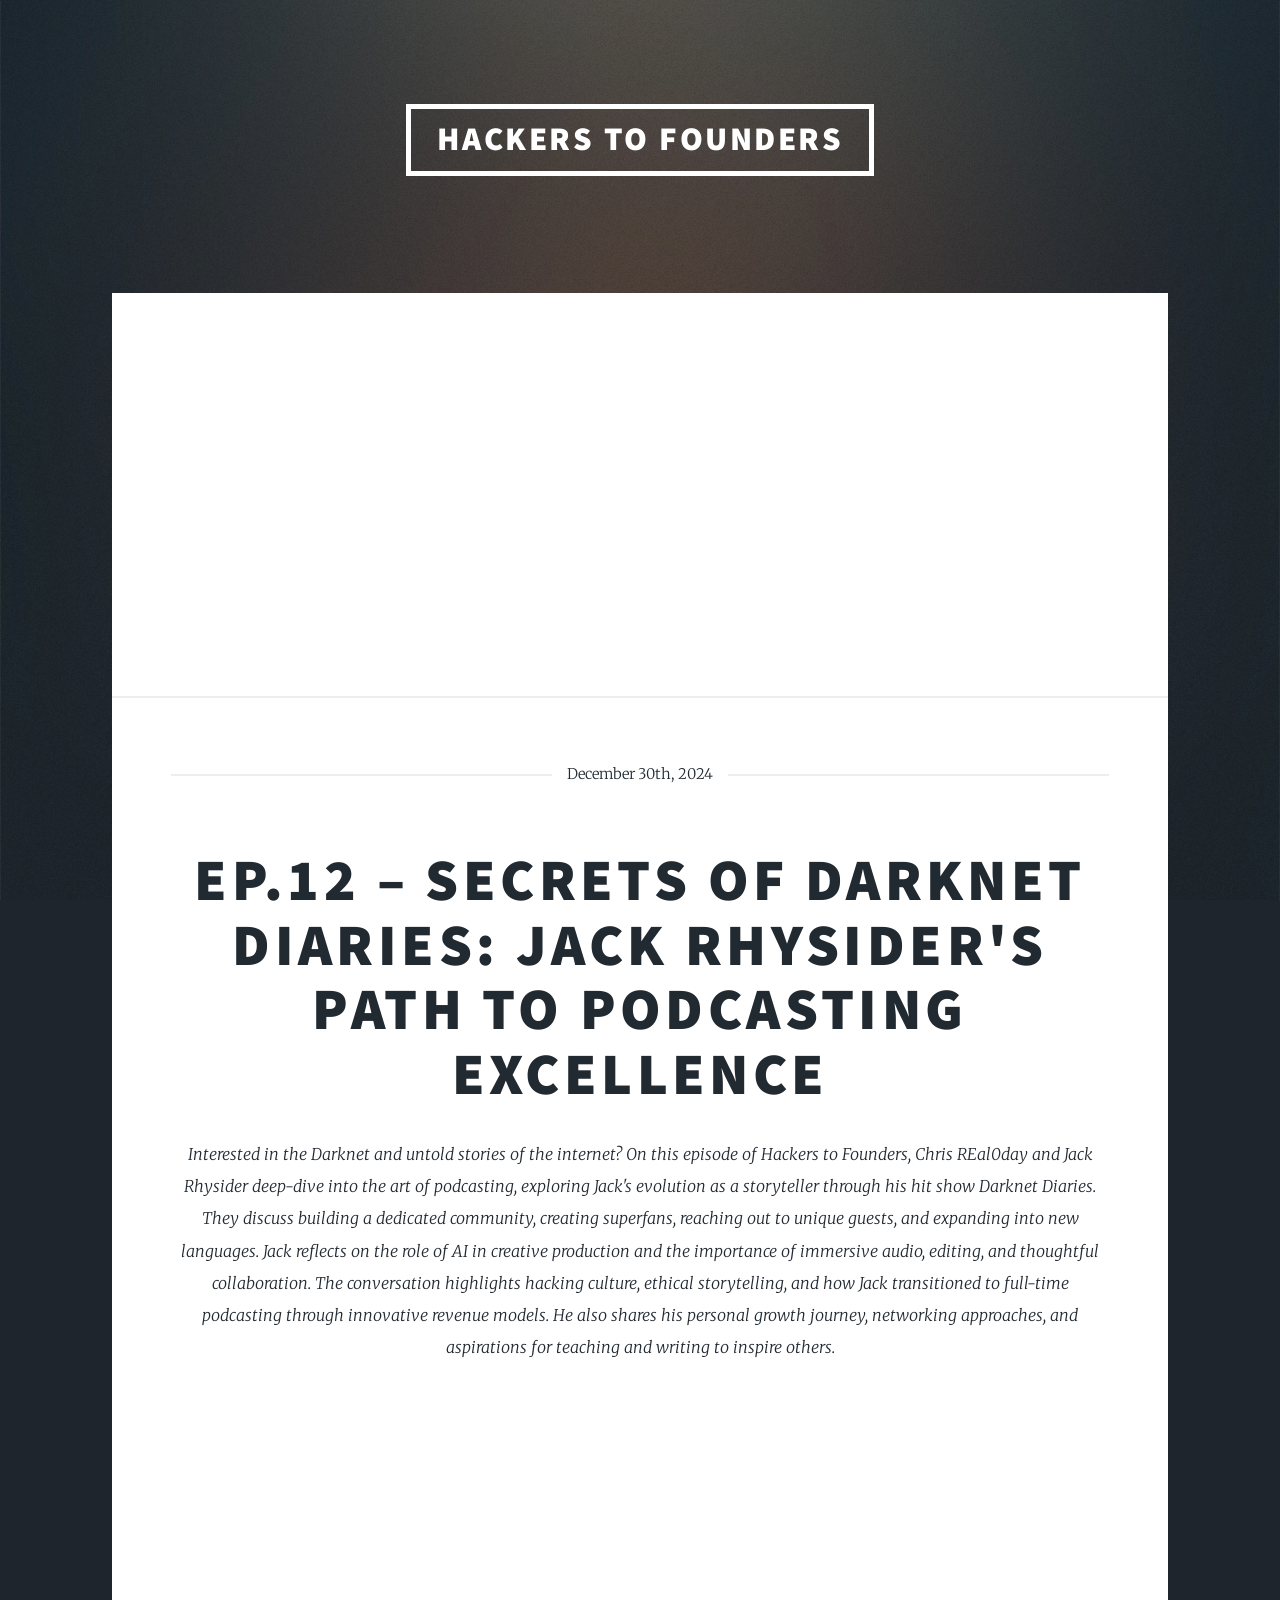
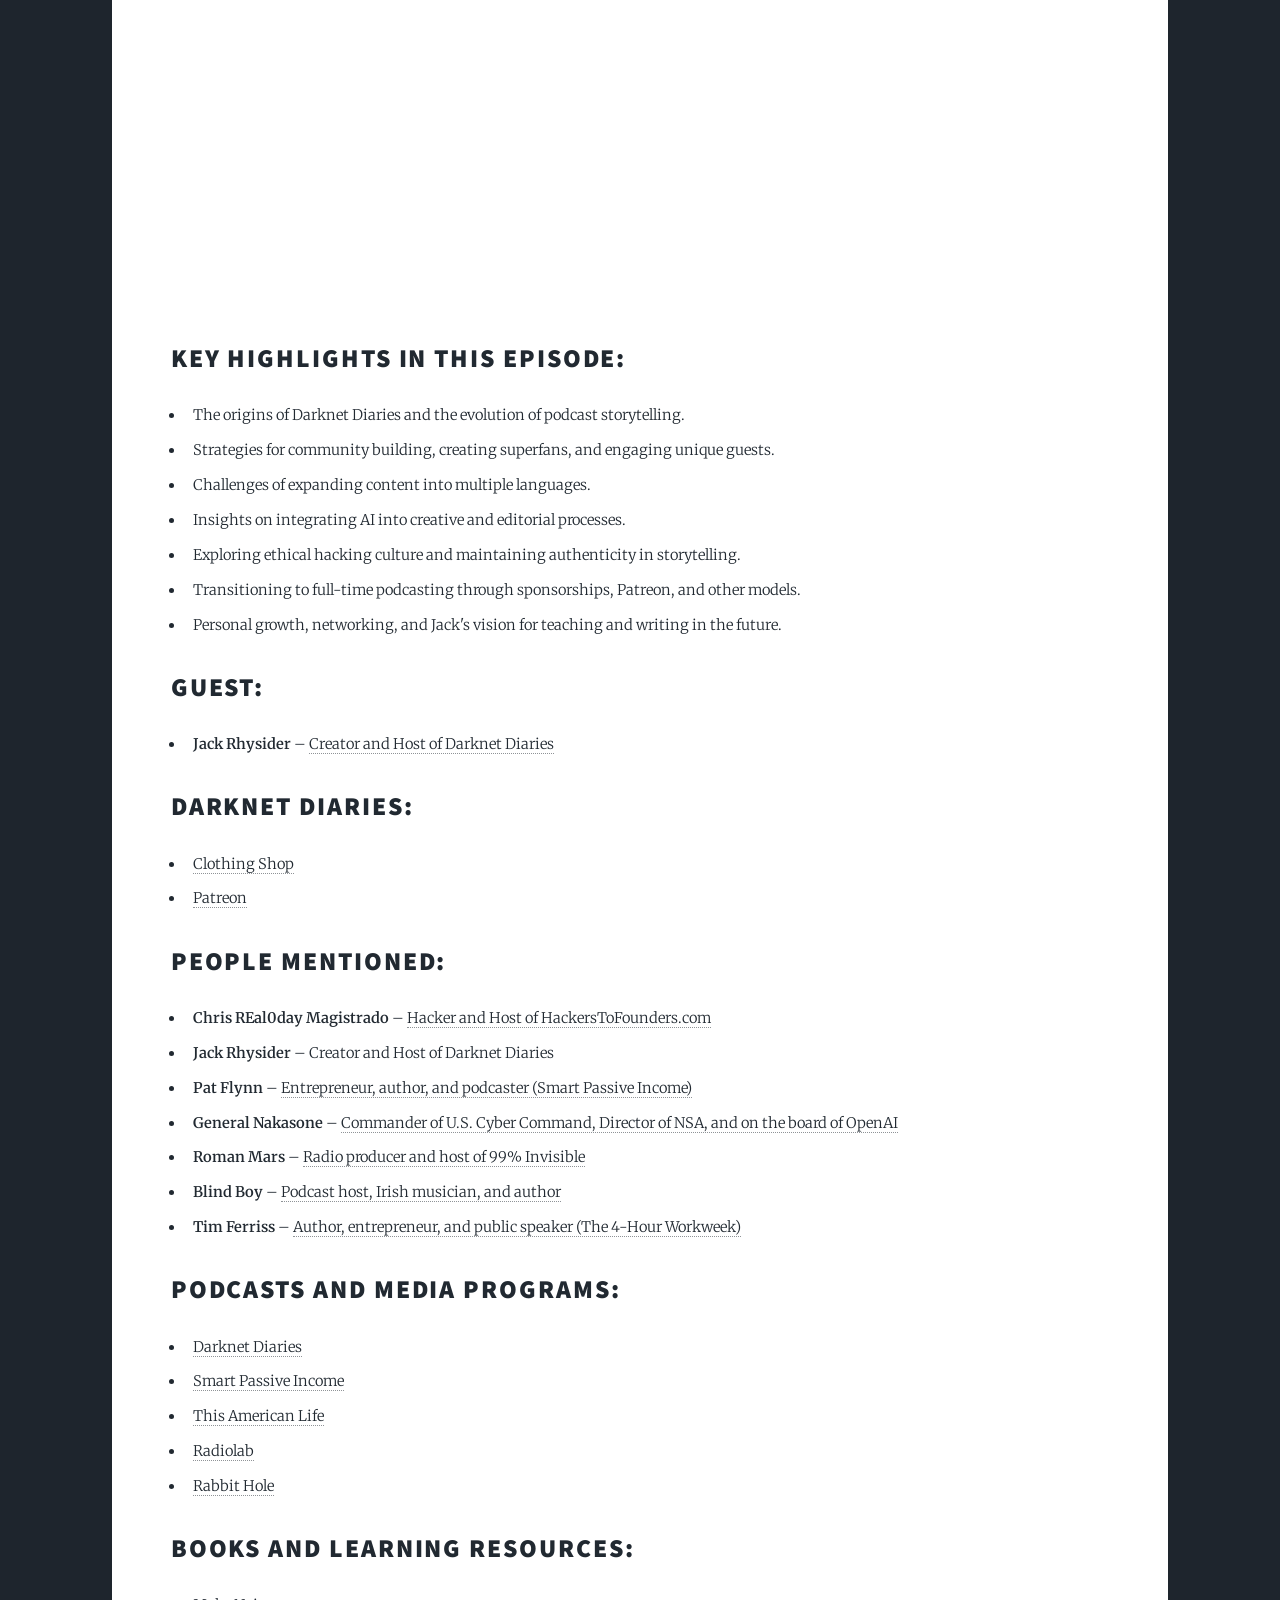
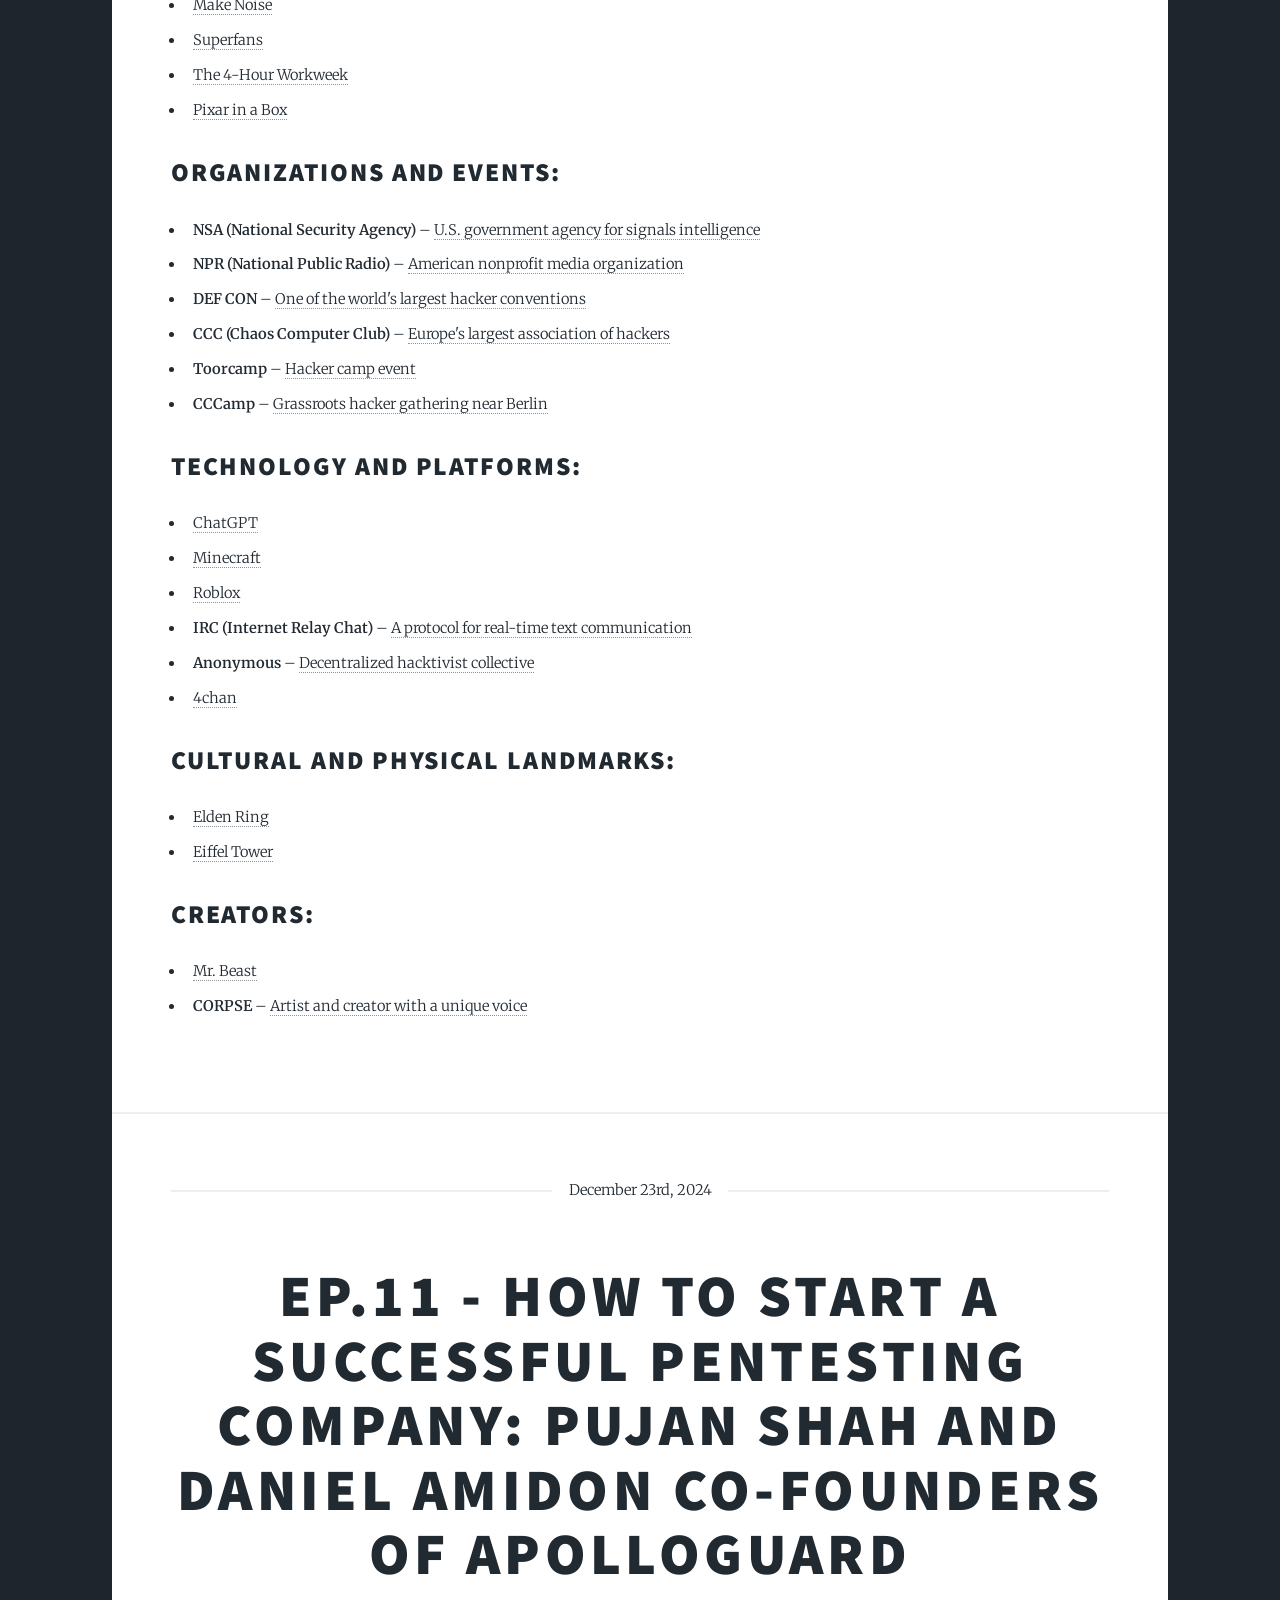
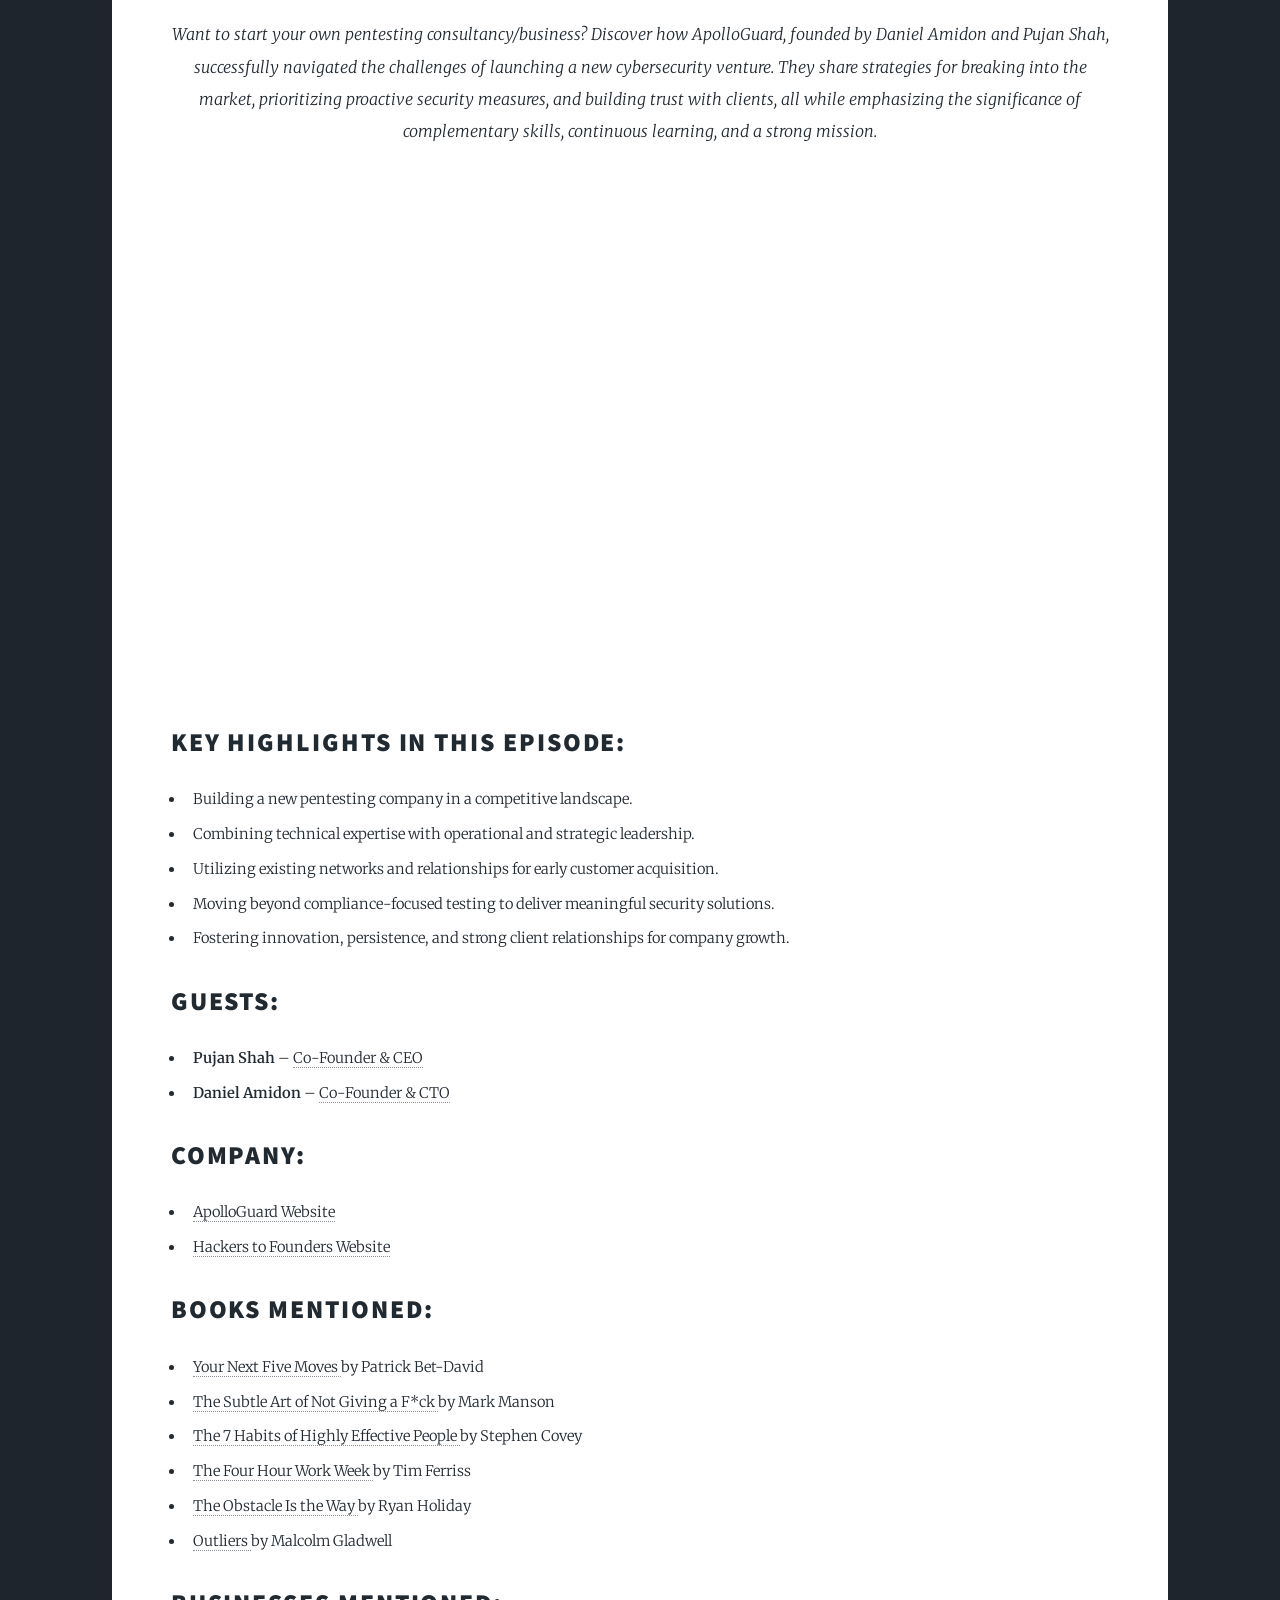
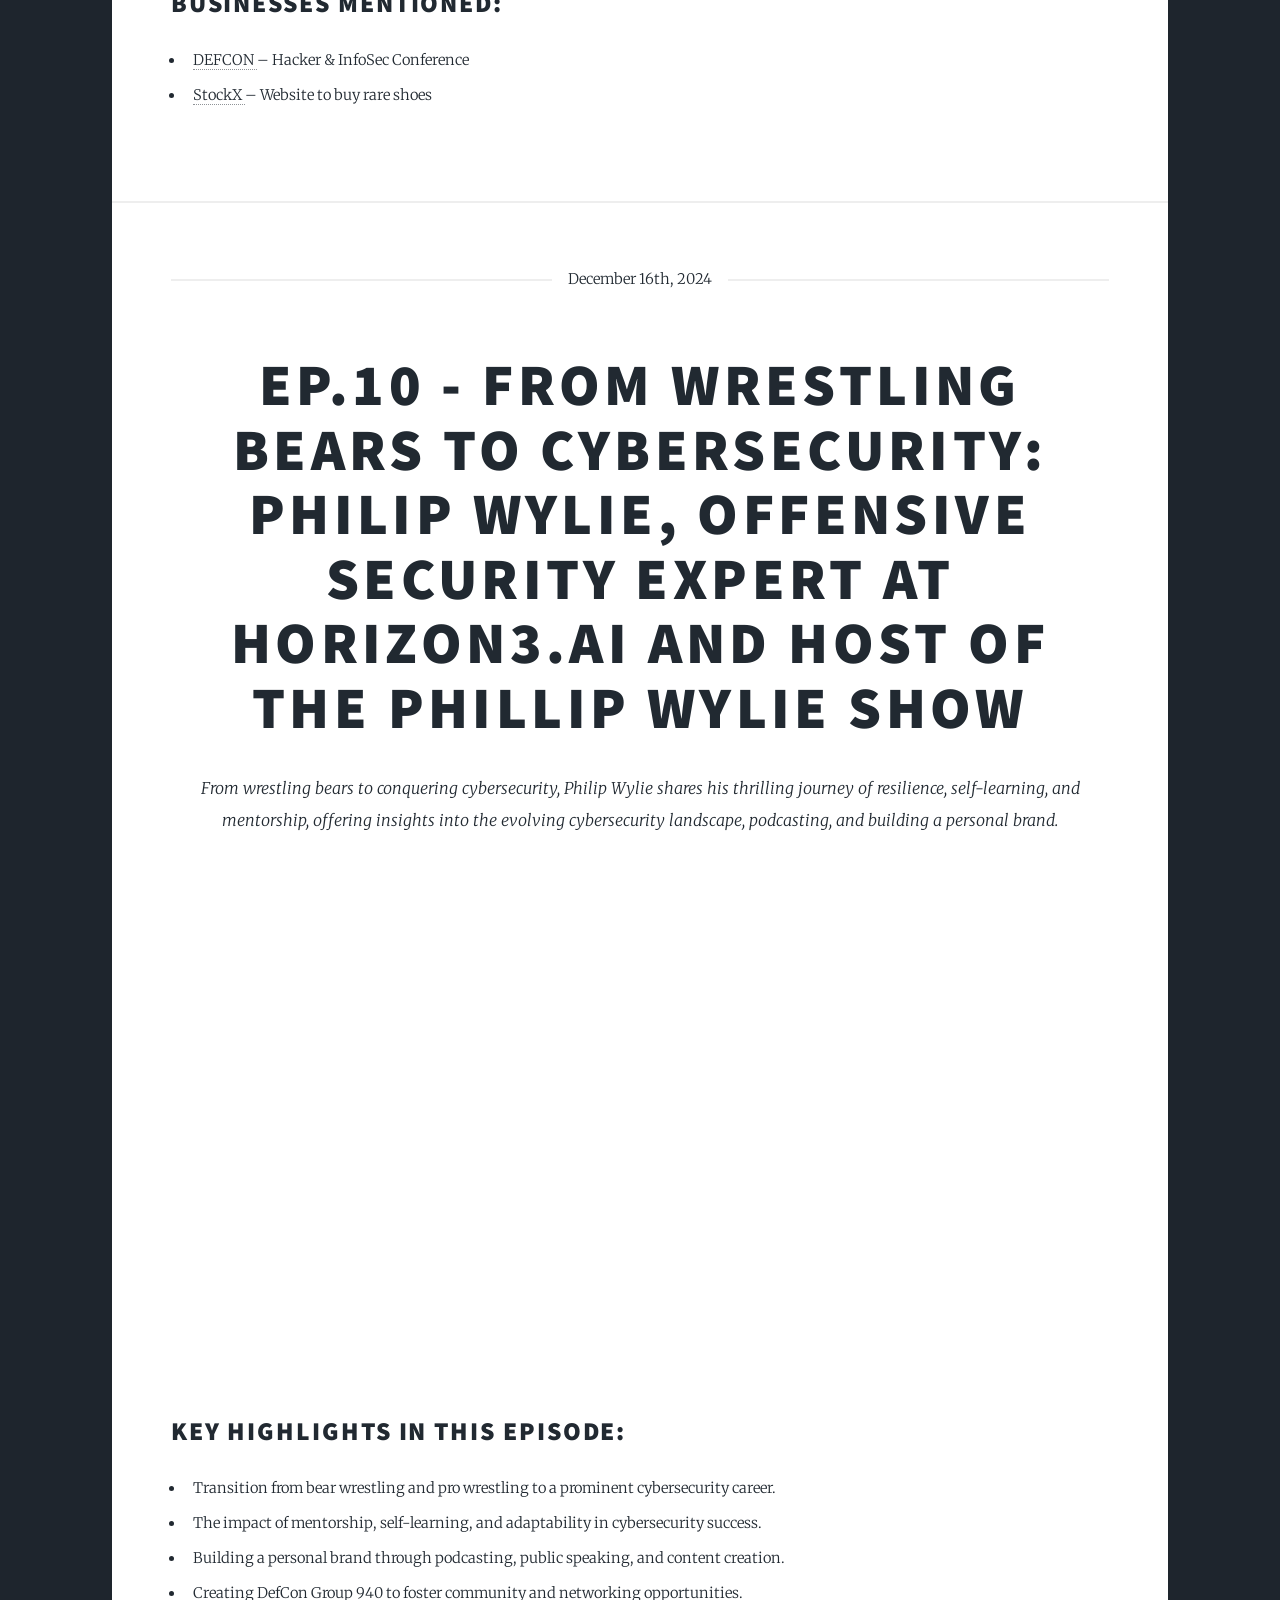
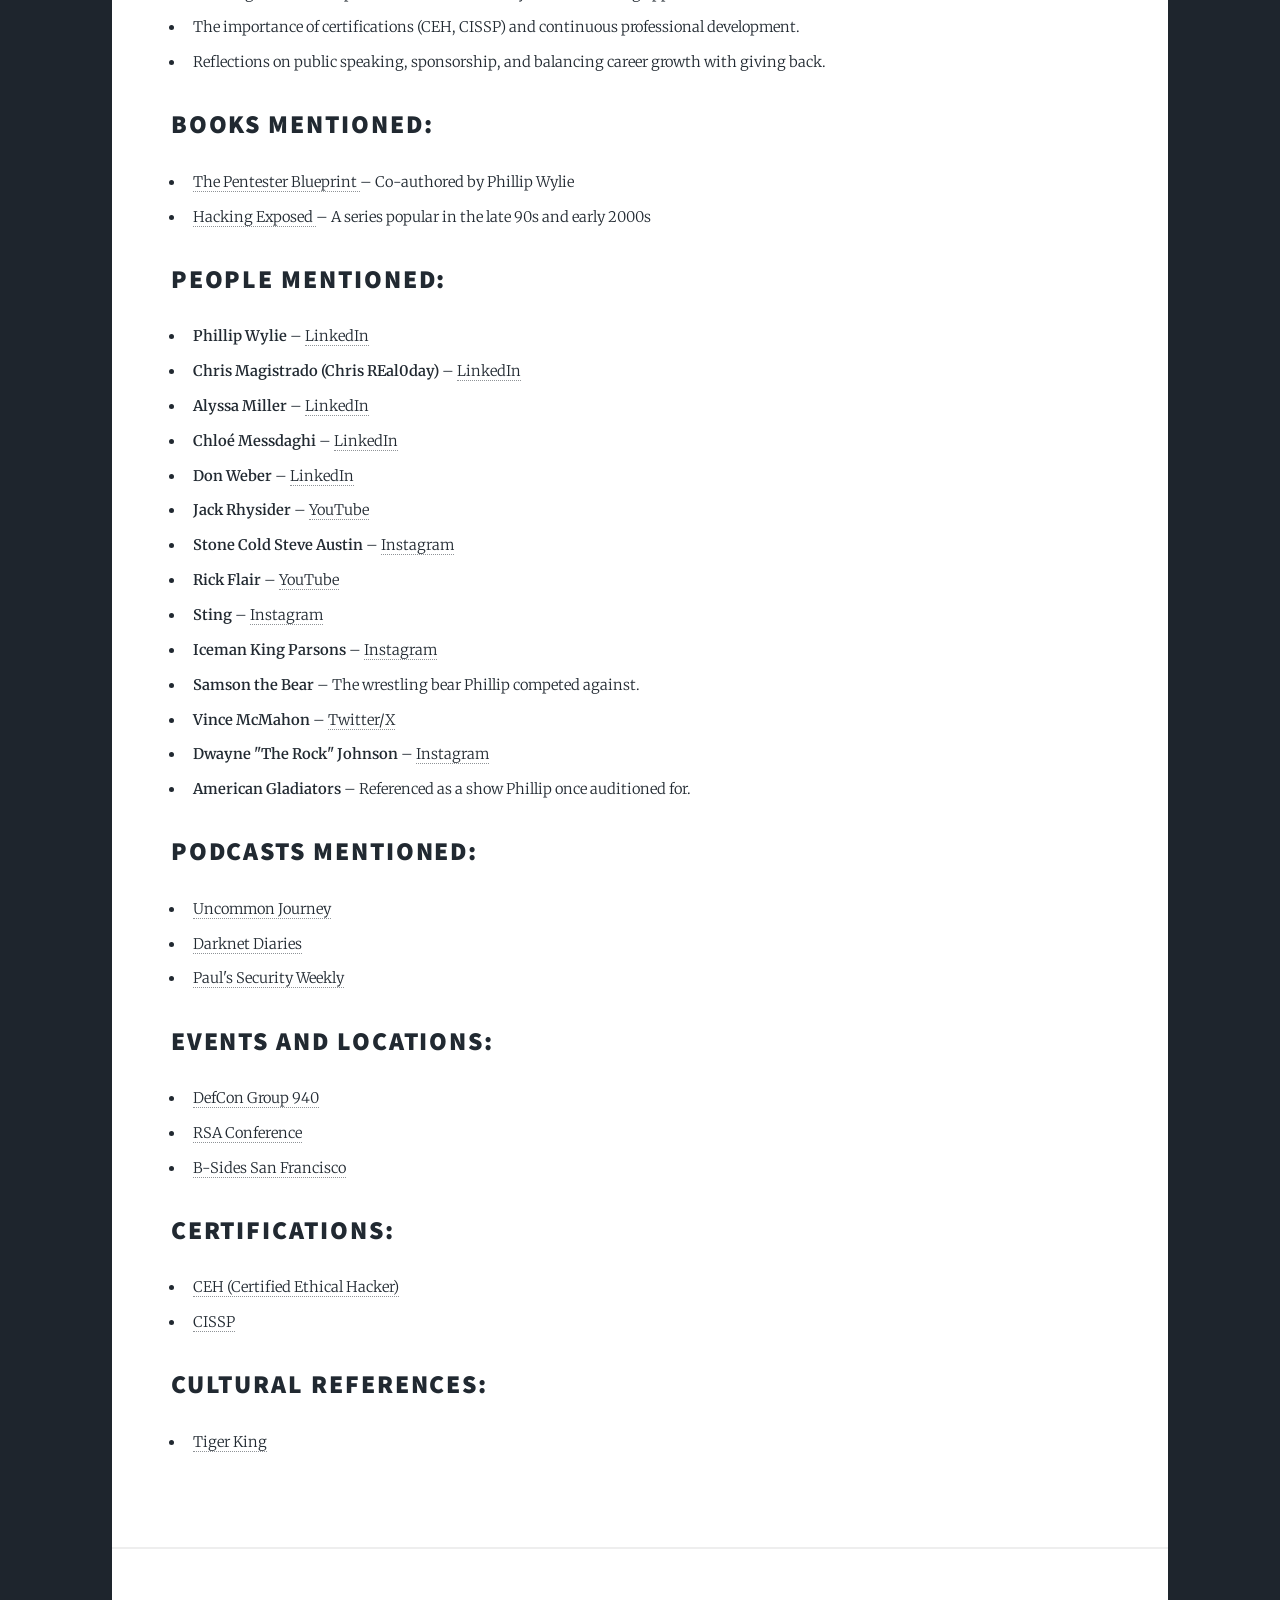
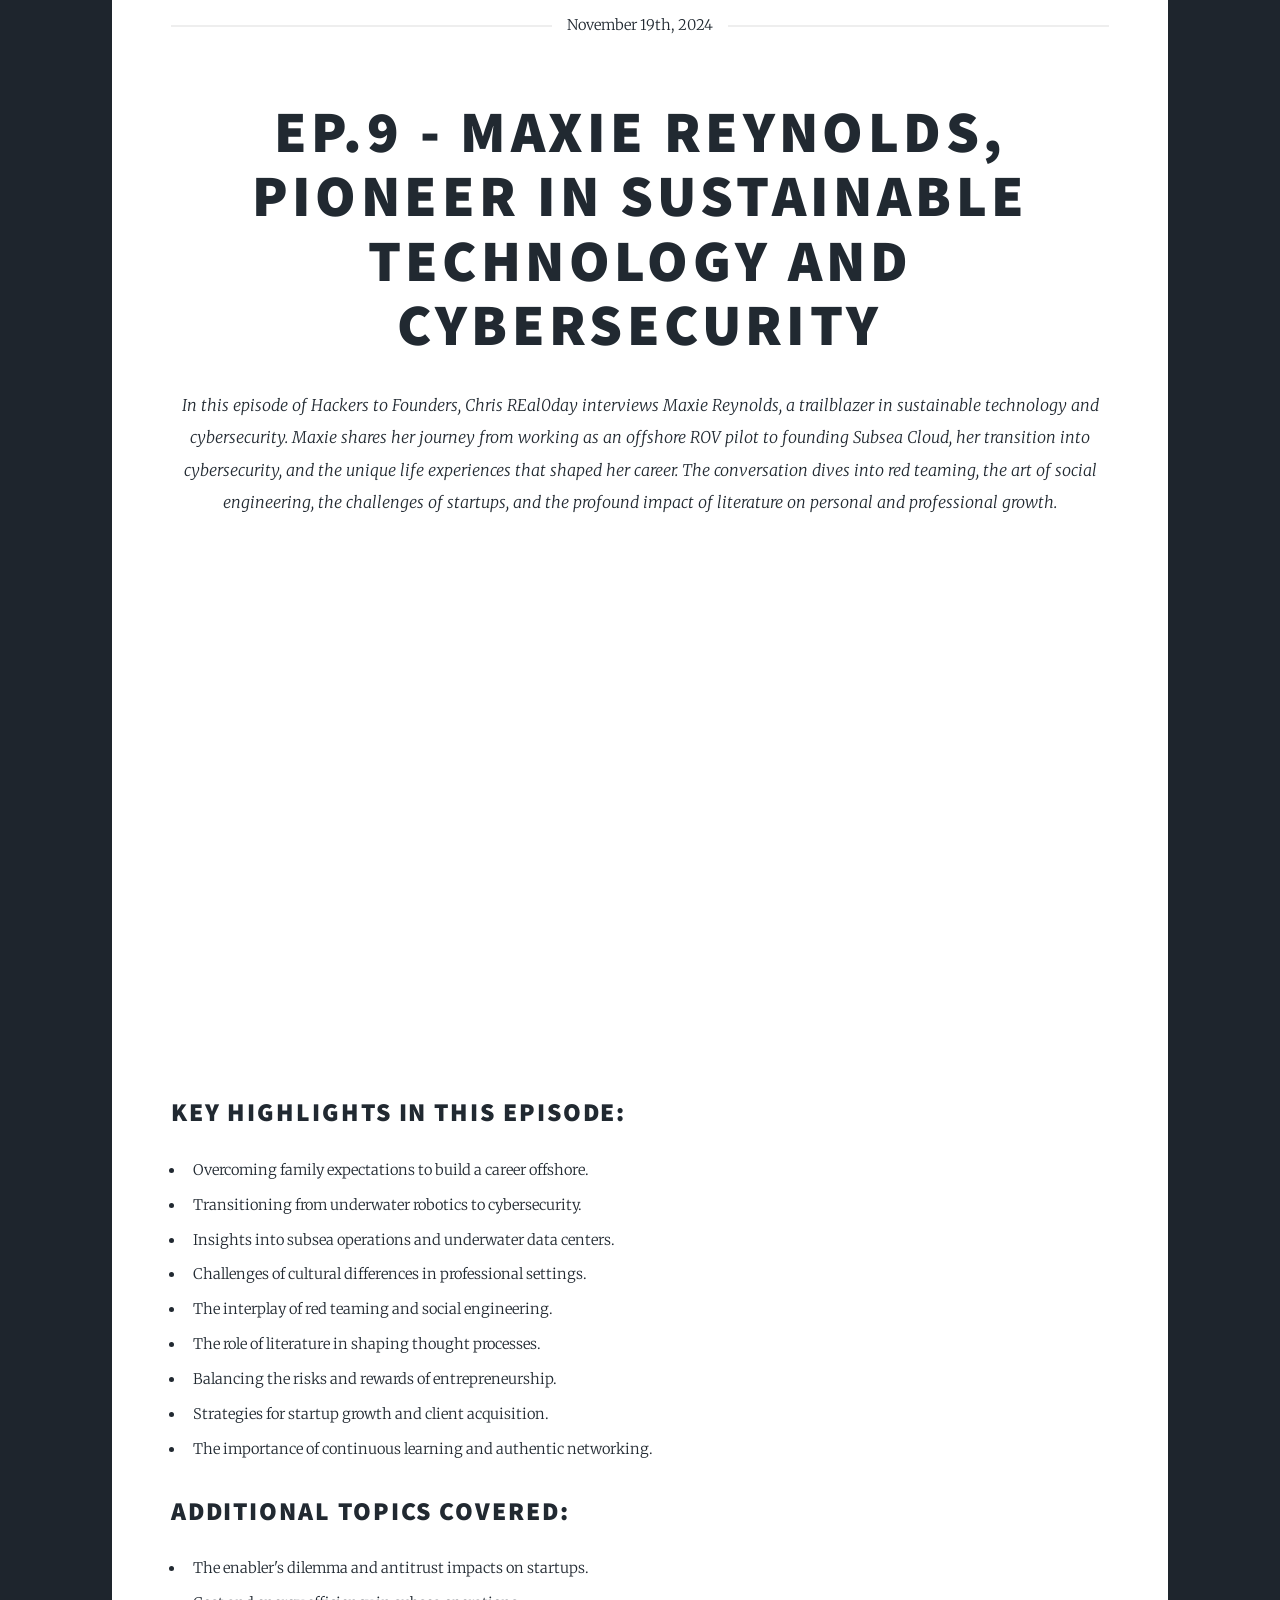
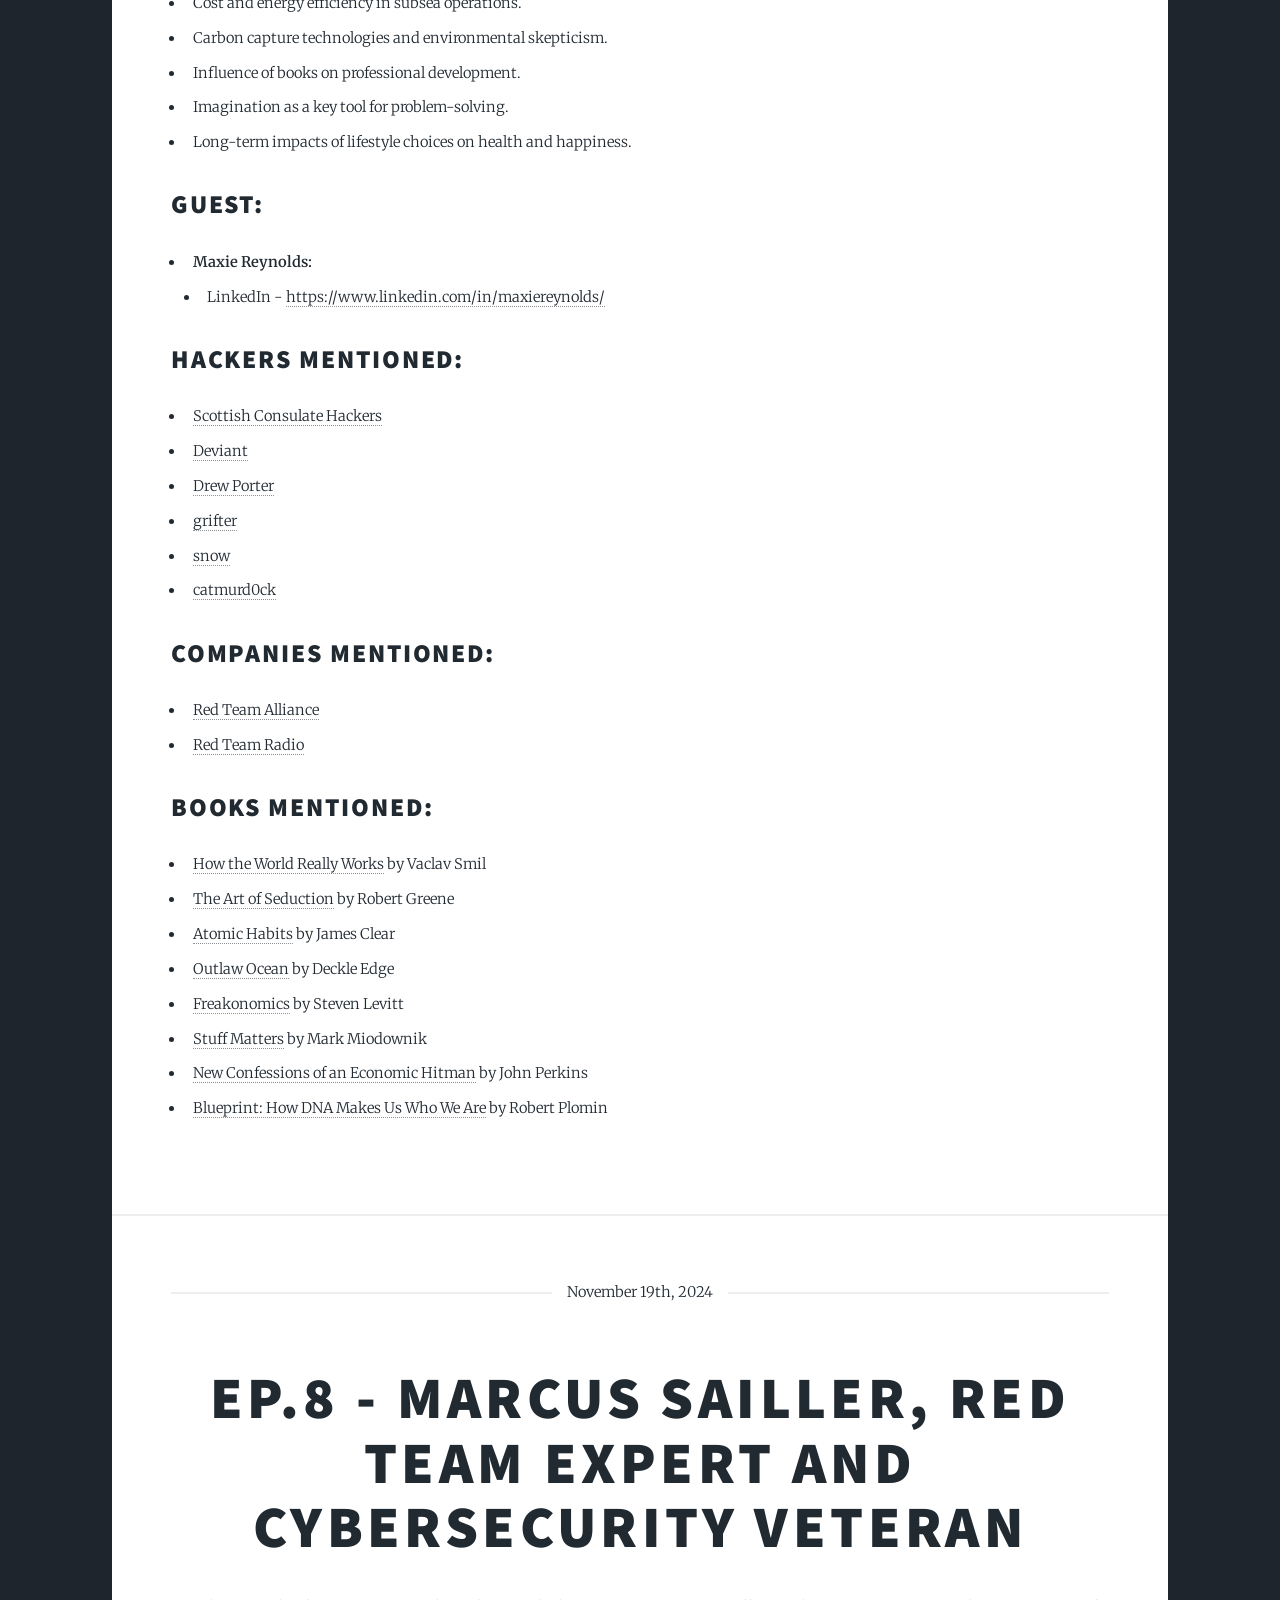
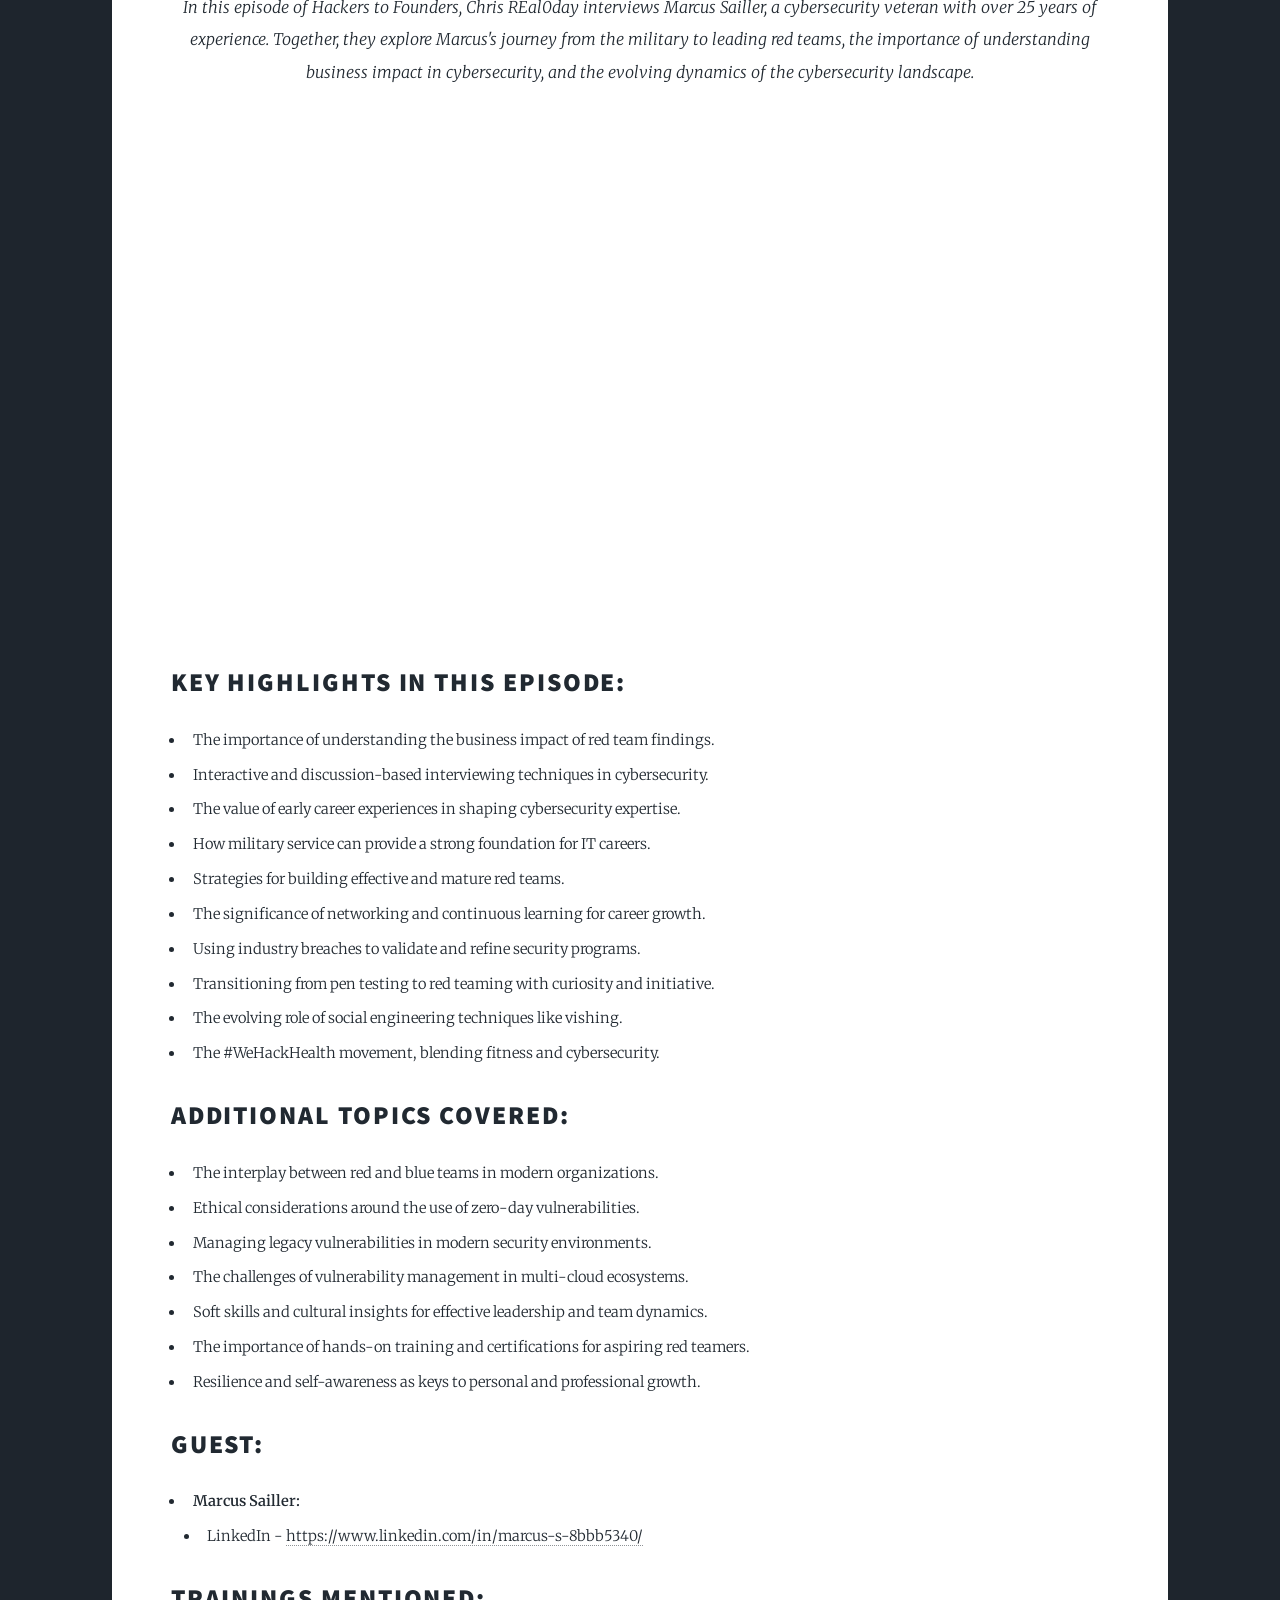
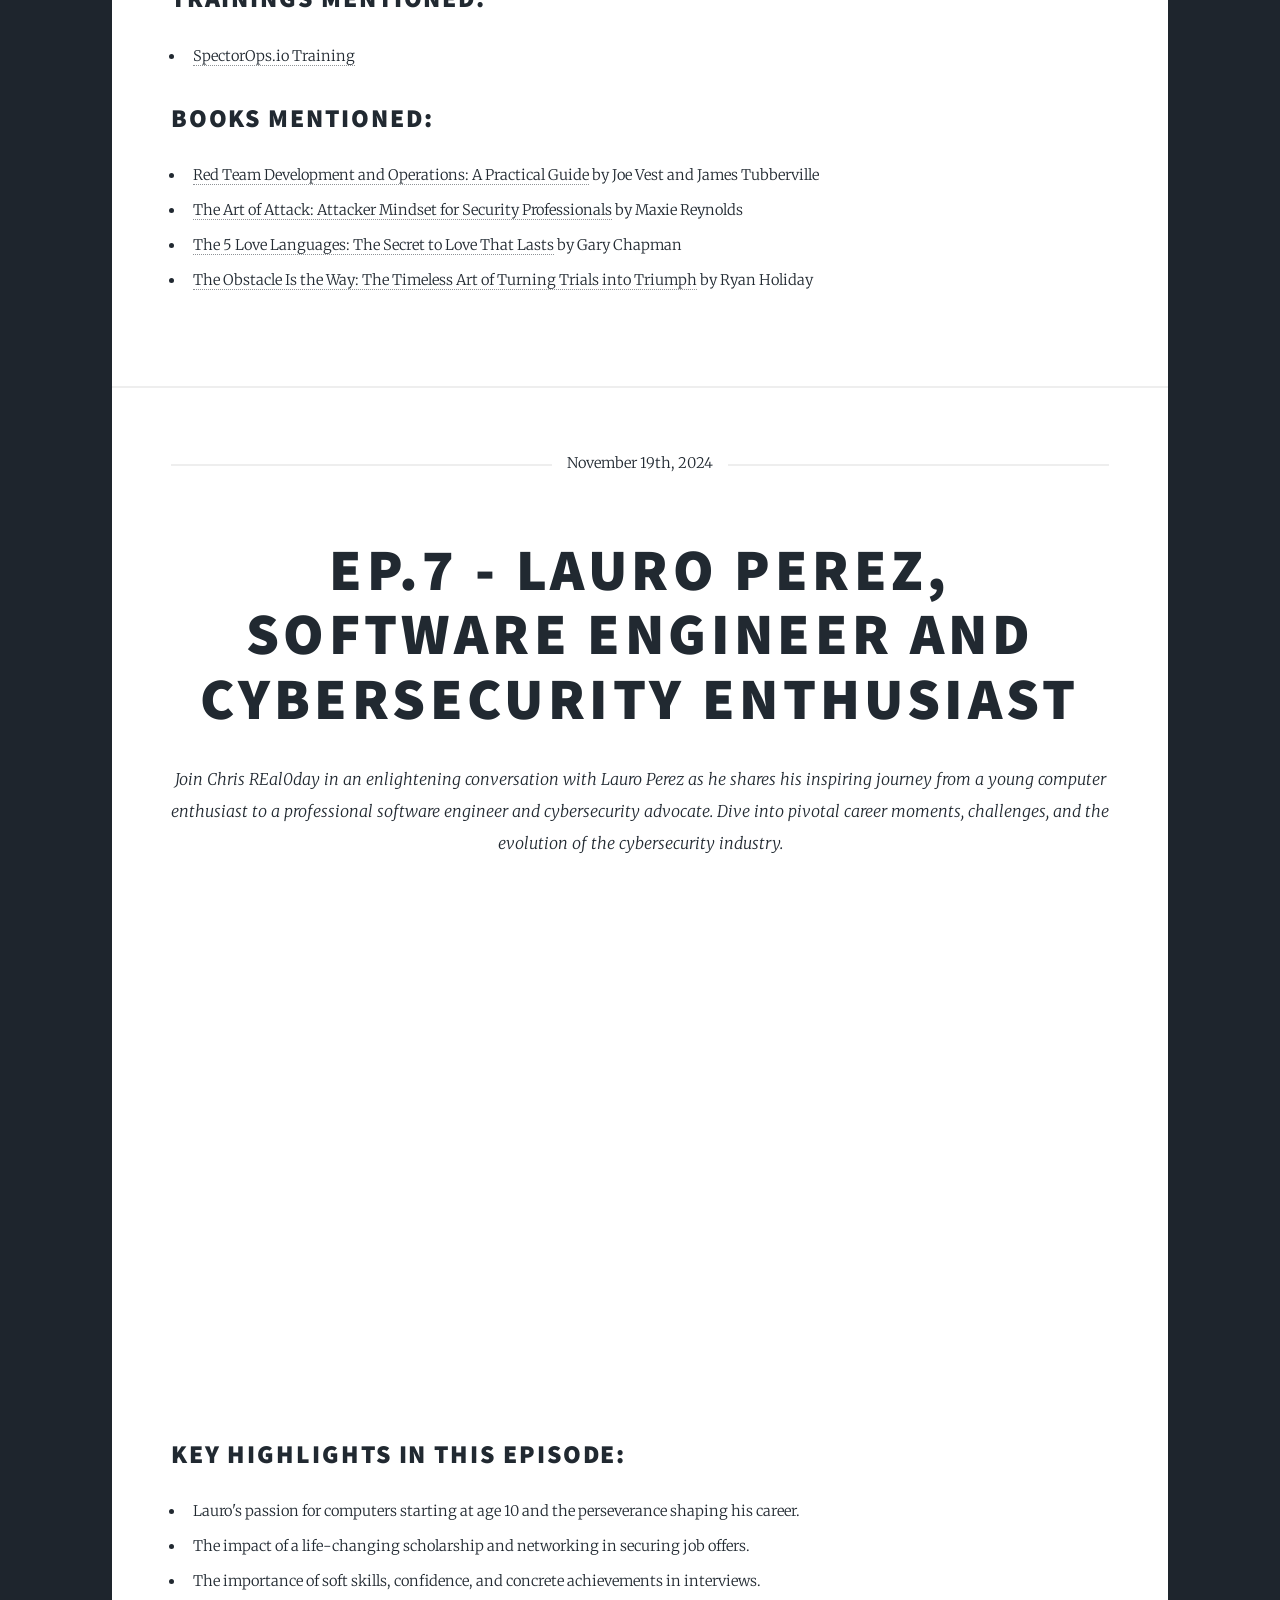
==== commit 2fff0302: "ep 12" ====
--- a/index.html
+++ b/index.html
@@ -34,6 +34,255 @@
 					<div id="main">
 						<!-- Post -->
 						<iframe width="100%" height="390" frameborder="no" scrolling="no" seamless="" src="https://share.transistor.fm/e/hackers-to-founders/playlist"></iframe>
+
+						
+						
+						
+						<section class="post">
+							<header class="major">
+							  <span class="date">December 30th, 2024</span>
+							  <h1>Ep.12 – Secrets of Darknet Diaries: Jack Rhysider's Path to Podcasting Excellence</h1>
+							  <p>Interested in the Darknet and untold stories of the internet? On this episode of Hackers to Founders, Chris REal0day and Jack Rhysider deep-dive into the art of podcasting, exploring Jack's evolution as a storyteller through his hit show <em>Darknet Diaries</em>. They discuss building a dedicated community, creating superfans, reaching out to unique guests, and expanding into new languages. Jack reflects on the role of AI in creative production and the importance of immersive audio, editing, and thoughtful collaboration. The conversation highlights hacking culture, ethical storytelling, and how Jack transitioned to full-time podcasting through innovative revenue models. He also shares his personal growth journey, networking approaches, and aspirations for teaching and writing to inspire others.</p>
+							</header>
+						  
+							<iframe width="100%" height="180" frameborder="no" scrolling="no" seamless="" src="https://share.transistor.fm/e/cbd119bc"></iframe>
+							<iframe width="560" height="315" src="https://www.youtube.com/embed/9vR5kMgqwSs?si=XzoCzNV9kiSFFpQU" title="YouTube video player" frameborder="0" allow="accelerometer; autoplay; clipboard-write; encrypted-media; gyroscope; picture-in-picture; web-share" referrerpolicy="strict-origin-when-cross-origin" allowfullscreen></iframe>
+							
+
+							<h2>Key Highlights in This Episode:</h2>
+							<ul>
+							  <li>The origins of Darknet Diaries and the evolution of podcast storytelling.</li>
+							  <li>Strategies for community building, creating superfans, and engaging unique guests.</li>
+							  <li>Challenges of expanding content into multiple languages.</li>
+							  <li>Insights on integrating AI into creative and editorial processes.</li>
+							  <li>Exploring ethical hacking culture and maintaining authenticity in storytelling.</li>
+							  <li>Transitioning to full-time podcasting through sponsorships, Patreon, and other models.</li>
+							  <li>Personal growth, networking, and Jack's vision for teaching and writing in the future.</li>
+							</ul>
+						  
+							<h2>Guest:</h2>
+							<ul>
+							  <li><strong>Jack Rhysider</strong> – 
+								<a href="https://darknetdiaries.com/" target="_blank" rel="noopener noreferrer">
+								  Creator and Host of Darknet Diaries
+								</a>
+							  </li>
+							</ul>
+						  
+							<h2>Darknet Diaries:</h2>
+							<ul>
+							  <li>
+								<a href="https://shop.darknetdiaries.com/" target="_blank" rel="noopener noreferrer">
+								  Clothing Shop
+								</a>
+							  </li>
+							  <li>
+								<a href="https://www.patreon.com/darknetdiaries" target="_blank" rel="noopener noreferrer">
+								  Patreon
+								</a>
+							  </li>
+							</ul>
+						  
+							<h2>People Mentioned:</h2>
+							<ul>
+							  <li>
+								<strong>Chris REal0day Magistrado</strong> – 
+								<a href="https://linktr.ee/REal0day" target="_blank" rel="noopener noreferrer">
+								  Hacker and Host of HackersToFounders.com
+								</a>
+							  </li>
+							  <li><strong>Jack Rhysider</strong> – Creator and Host of Darknet Diaries</li>
+							  <li>
+								<strong>Pat Flynn</strong> – 
+								<a href="https://patflynn.com/" target="_blank" rel="noopener noreferrer">
+								  Entrepreneur, author, and podcaster (Smart Passive Income)
+								</a>
+							  </li>
+							  <li>
+								<strong>General Nakasone</strong> – 
+								<a href="https://www.youtube.com/watch?v=D1bzZwFQUcI" target="_blank" rel="noopener noreferrer">
+								  Commander of U.S. Cyber Command, Director of NSA, and on the board of OpenAI
+								</a>
+							  </li>
+							  <li>
+								<strong>Roman Mars</strong> – 
+								<a href="https://www.romanmars.com/" target="_blank" rel="noopener noreferrer">
+								  Radio producer and host of 99% Invisible
+								</a>
+							  </li>
+							  <li>
+								<strong>Blind Boy</strong> – 
+								<a href="https://www.theblindboypodcast.ie/" target="_blank" rel="noopener noreferrer">
+								  Podcast host, Irish musician, and author
+								</a>
+							  </li>
+							  <li>
+								<strong>Tim Ferriss</strong> – 
+								<a href="https://tim.blog/" target="_blank" rel="noopener noreferrer">
+								  Author, entrepreneur, and public speaker (The 4-Hour Workweek)
+								</a>
+							  </li>
+							</ul>
+						  
+							<h2>Podcasts and Media Programs:</h2>
+							<ul>
+							  <li>
+								<a href="https://darknetdiaries.com/" target="_blank" rel="noopener noreferrer">
+								  Darknet Diaries
+								</a>
+							  </li>
+							  <li>
+								<a href="https://www.smartpassiveincome.com/" target="_blank" rel="noopener noreferrer">
+								  Smart Passive Income
+								</a>
+							  </li>
+							  <li>
+								<a href="https://www.thisamericanlife.org/" target="_blank" rel="noopener noreferrer">
+								  This American Life
+								</a>
+							  </li>
+							  <li>
+								<a href="https://radiolab.org/" target="_blank" rel="noopener noreferrer">
+								  Radiolab
+								</a>
+							  </li>
+							  <li>
+								<a href="https://www.nytimes.com/column/rabbit-hole" target="_blank" rel="noopener noreferrer">
+								  Rabbit Hole
+								</a>
+							  </li>
+							</ul>
+						  
+							<h2>Books and Learning Resources:</h2>
+							<ul>
+							  <li>
+								<a href="https://amzn.to/3W03B3R" target="_blank" rel="noopener noreferrer">
+								  Make Noise
+								</a>
+							  </li>
+							  <li>
+								<a href="https://amzn.to/4gxWzvF" target="_blank" rel="noopener noreferrer">
+								  Superfans
+								</a>
+							  </li>
+							  <li>
+								<a href="https://amzn.to/4fASQMj" target="_blank" rel="noopener noreferrer">
+								  The 4-Hour Workweek
+								</a>
+							  </li>
+							  <li>
+								<a href="https://www.khanacademy.org/computing/pixar" target="_blank" rel="noopener noreferrer">
+								  Pixar in a Box
+								</a>
+							  </li>
+							</ul>
+						  
+							<h2>Organizations and Events:</h2>
+							<ul>
+							  <li>
+								<strong>NSA (National Security Agency)</strong> – 
+								<a href="https://our.wikileaks.org/Main_Page" target="_blank" rel="noopener noreferrer">
+								  U.S. government agency for signals intelligence
+								</a>
+							  </li>
+							  <li>
+								<strong>NPR (National Public Radio)</strong> – 
+								<a href="https://www.npr.org/" target="_blank" rel="noopener noreferrer">
+								  American nonprofit media organization
+								</a>
+							  </li>
+							  <li>
+								<strong>DEF CON</strong> – 
+								<a href="https://defcon.org/" target="_blank" rel="noopener noreferrer">
+								  One of the world's largest hacker conventions
+								</a>
+							  </li>
+							  <li>
+								<strong>CCC (Chaos Computer Club)</strong> – 
+								<a href="https://www.ccc.de/en/" target="_blank" rel="noopener noreferrer">
+								  Europe's largest association of hackers
+								</a>
+							  </li>
+							  <li>
+								<strong>Toorcamp</strong> – 
+								<a href="https://toorcamp.org/" target="_blank" rel="noopener noreferrer">
+								  Hacker camp event
+								</a>
+							  </li>
+							  <li>
+								<strong>CCCamp</strong> – 
+								<a href="https://events.ccc.de/camp/2023/infos/index.html" target="_blank" rel="noopener noreferrer">
+								  Grassroots hacker gathering near Berlin
+								</a>
+							  </li>
+							</ul>
+						  
+							<h2>Technology and Platforms:</h2>
+							<ul>
+							  <li>
+								<a href="https://ChatGPT.com" target="_blank" rel="noopener noreferrer">
+								  ChatGPT
+								</a>
+							  </li>
+							  <li>
+								<a href="https://www.minecraft.net/" target="_blank" rel="noopener noreferrer">
+								  Minecraft
+								</a>
+							  </li>
+							  <li>
+								<a href="https://www.roblox.com/" target="_blank" rel="noopener noreferrer">
+								  Roblox
+								</a>
+							  </li>
+							  <li>
+								<strong>IRC (Internet Relay Chat)</strong> – 
+								<a href="https://en.wikipedia.org/wiki/IRC" target="_blank" rel="noopener noreferrer">
+								  A protocol for real-time text communication
+								</a>
+							  </li>
+							  <li>
+								<strong>Anonymous</strong> – 
+								<a href="https://en.wikipedia.org/wiki/Anonymous_(hacker_group)" target="_blank" rel="noopener noreferrer">
+								  Decentralized hacktivist collective
+								</a>
+							  </li>
+							  <li>
+								<a href="https://www.4chan.org/" target="_blank" rel="noopener noreferrer">
+								  4chan
+								</a>
+							  </li>
+							</ul>
+						  
+							<h2>Cultural and Physical Landmarks:</h2>
+							<ul>
+							  <li>
+								<a href="https://en.bandainamcoent.eu/elden-ring/elden-ring" target="_blank" rel="noopener noreferrer">
+								  Elden Ring
+								</a>
+							  </li>
+							  <li>
+								<a href="https://www.toureiffel.paris/en" target="_blank" rel="noopener noreferrer">
+								  Eiffel Tower
+								</a>
+							  </li>
+							</ul>
+						  
+							<h2>Creators:</h2>
+							<ul>
+							  <li>
+								<a href="https://www.youtube.com/channel/UCX6OQ3DkcsbYNE6H8uQQuVA" target="_blank" rel="noopener noreferrer">
+								  Mr. Beast
+								</a>
+							  </li>
+							  <li>
+								<strong>CORPSE</strong> – 
+								<a href="https://www.youtube.com/channel/UCuZPtWDsczOuztPMUr0mmpw" target="_blank" rel="noopener noreferrer">
+								  Artist and creator with a unique voice
+								</a>
+							  </li>
+							</ul>
+						  </section>
+						  
 
 
 						<section class="post">
@@ -198,7 +447,7 @@
 							<ul>
 							  <li><a href="https://podcasts.apple.com/us/podcast/the-uncommon-journey-podcast/id1599187519" target="_blank" rel="noopener noreferrer">Uncommon Journey</a></li>
 							  <li><a href="https://darknetdiaries.com/" target="_blank" rel="noopener noreferrer">Darknet Diaries</a></li>
-							  <li><a href="https://www.scworld.com/podcast-show/pauls-security-weekly" target="_blank" rel="noopener noreferrer">Paul’s Security Weekly</a></li>
+							  <li><a href="https://www.scworld.com/podcast-show/pauls-security-weekly" target="_blank" rel="noopener noreferrer">Paul's Security Weekly</a></li>
 							</ul>
 							
 							<h2>Events and Locations:</h2>
@@ -450,7 +699,7 @@
 						    
 						    <h2>Key Highlights in This Episode:</h2>
 						    <ul>
-						        <li>Greg’s journey from early tech curiosity to becoming a cybersecurity expert.</li>
+						        <li>Greg's journey from early tech curiosity to becoming a cybersecurity expert.</li>
 						        <li>His pivotal role at a local ISP and transition to data centers during the cloud computing boom.</li>
 						        <li>Work with the FBI, Secret Service, and private sectors to combat cybercrime.</li>
 						        <li>Insights into founding Ghost Security and the challenges of startup life.</li>
@@ -460,9 +709,9 @@
 						    <h2>Additional Topics Covered:</h2>
 						    <ul>
 						        <li>Experiences in the Secret Service Nitro program for cybercrime initiatives.</li>
-						        <li>Greg’s entrepreneurial journey from developing open-source tools to launching startups.</li>
+						        <li>Greg's entrepreneurial journey from developing open-source tools to launching startups.</li>
 						        <li>Balancing technical innovation with the business demands of a startup.</li>
-						        <li>The evolving impact of AI in cybersecurity and automation’s role in productivity.</li>
+						        <li>The evolving impact of AI in cybersecurity and automation's role in productivity.</li>
 						        <li>Importance of understanding market needs and evolving technology for long-term success.</li>
 						    </ul>
 						    
@@ -490,7 +739,7 @@
 						    
 						    <h2>Key Highlights in This Episode:</h2>
 						    <ul>
-						        <li>Hahna’s journey from early tech curiosity to cybersecurity expertise.</li>
+						        <li>Hahna's journey from early tech curiosity to cybersecurity expertise.</li>
 						        <li>Her participation in Capture the Flag competitions and its impact on her career.</li>
 						        <li>Role at Dark Wolf Solutions and their focus on zero-day vulnerabilities and drone technology.</li>
 						        <li>Networking strategies for small businesses in government contracting and leveraging set-asides on SAM.gov.</li>
@@ -501,8 +750,8 @@
 						    <ul>
 						        <li>Scaling success in defense contracting and innovative projects at Dark Wolf Solutions.</li>
 						        <li>Strategies for engaging small business offices for contract opportunities.</li>
-						        <li>Cybersecurity’s role in national security and daily life, especially in hostile environments.</li>
-						        <li>Hahna’s entrepreneurial spirit, side hustles, and her emphasis on self-investment and learning.</li>
+						        <li>Cybersecurity's role in national security and daily life, especially in hostile environments.</li>
+						        <li>Hahna's entrepreneurial spirit, side hustles, and her emphasis on self-investment and learning.</li>
 						        <li>Networking at conferences and exploring new business avenues in the tech industry.</li>
 						    </ul>
 						    
@@ -541,7 +790,7 @@
 						
 						    <h2>Key Highlights in This Episode:</h2>
 						    <ul>
-						        <li>Alan’s journey from hacker to CTO, highlighting his work at Cloudflare, Segment, and RunReveal.</li>
+						        <li>Alan's journey from hacker to CTO, highlighting his work at Cloudflare, Segment, and RunReveal.</li>
 						        <li>Founding RunReveal and understanding customer needs in the cybersecurity landscape.</li>
 						        <li>Importance of customer feedback in product development and the value of engaging with paying customers.</li>
 						        <li>Developing a user-friendly product, data management, and the introduction of streaming detections.</li>
@@ -574,9 +823,9 @@
 						
 						    <h2>Key Highlights in This Episode:</h2>
 						    <ul>
-						        <li>Umit’s path from cybersecurity roles at ING, DarkMatter, and Microsoft to founding Mobile Hacking Lab.</li>
+						        <li>Umit's path from cybersecurity roles at ING, DarkMatter, and Microsoft to founding Mobile Hacking Lab.</li>
 						        <li>The inception of Mobile Hacking Lab: the first lab to offer an immersive mobile research environment, developed with Corellium.</li>
-						        <li>The lab’s mission to equip penetration testers and security researchers with practical tools and 0day discovery skills across mobile applications and ecosystems.</li>
+						        <li>The lab's mission to equip penetration testers and security researchers with practical tools and 0day discovery skills across mobile applications and ecosystems.</li>
 						        <li>Expertise of Mobile Hacking Lab educators, delivering real-world experience in 0day research to empower security professionals.</li>
 						        <li>Corellium overview, led by Amanda Gorton and Bill Neifert, as a powerful mobile virtualization platform chosen by mobile security researchers.</li>
 						    </ul>
@@ -585,7 +834,7 @@
 						    <ul>
 						        <li>Insights into building and leading cybersecurity programs.</li>
 						        <li>Future offerings at Mobile Hacking Lab, including specialized courses in userland and kernel fuzzing.</li>
-						        <li>How the Corellium partnership enhances Mobile Hacking Lab’s capabilities, making advanced security research more accessible.</li>
+						        <li>How the Corellium partnership enhances Mobile Hacking Lab's capabilities, making advanced security research more accessible.</li>
 						    </ul>
 						
 						    <section class="post">
@@ -660,10 +909,10 @@
 						    <p>Wiens revealed that after facing a period of flat growth, the company considered taking on external investment. Although it was a precautionary measure and ultimately unnecessary, it underscores the need for strategic financial planning to navigate competitive market landscapes.</p>
 						
 						    <h2>Importance of Team Motivation and Product Passion</h2>
-						    <p>The development of Binary Ninja, initially an open-source tool for CTF competitions, underscores the Vector 35 team’s passion for their work. Despite the potential for higher earnings elsewhere, the team remains committed to the project due to a shared vision and genuine interest in the field.</p>
+						    <p>The development of Binary Ninja, initially an open-source tool for CTF competitions, underscores the Vector 35 team's passion for their work. Despite the potential for higher earnings elsewhere, the team remains committed to the project due to a shared vision and genuine interest in the field.</p>
 						
 						    <h2>Conference and Community Engagement</h2>
-						    <p>Wiens discussed an upcoming conference titled "Reverse," set to take place in Orlando, Florida. This community-focused event aims to foster a tight-knit environment, reflecting Vector 35’s commitment to engaging with and contributing to the broader cybersecurity community. Plans to maintain the conference's intimate atmosphere include limiting attendance to 400 tickets and ensuring all attendees engage with the same content.</p>
+						    <p>Wiens discussed an upcoming conference titled "Reverse," set to take place in Orlando, Florida. This community-focused event aims to foster a tight-knit environment, reflecting Vector 35's commitment to engaging with and contributing to the broader cybersecurity community. Plans to maintain the conference's intimate atmosphere include limiting attendance to 400 tickets and ensuring all attendees engage with the same content.</p>
 						
 						    <h2>Conclusion</h2>
 						    <p>Jordan Wiens' insights provide a comprehensive look into the strategic considerations essential for a cybersecurity business's success. From effective pricing strategies and managing administrative challenges to adapting market entry tactics and maintaining team motivation, these lessons are crucial for any enterprise navigating the intricate cybersecurity landscape. The ongoing evolution of tools and market dynamics highlighted by Wiens underscores the importance of adaptability and continuous learning in achieving and sustaining success. As Vector 35 continues to grow and innovate, their commitment to quality and community engagement remains a cornerstone of their strategy.</p>
@@ -751,7 +1000,7 @@
 
 	<h2>Resources Mentioned:</h2>
 	<ul>
-		<li><a href="https://www.youtube.com/watch?v=OAI8S2houW4">Zoz’s Defcon 18 Talk</a></li>
+		<li><a href="https://www.youtube.com/watch?v=OAI8S2houW4">Zoz's Defcon 18 Talk</a></li>
 		<li><a href="https://www.youtube.com/watch?v=JsVtHqICeKE">Jayson Street Intro Talk</a></li>
 		<li><a href="https://redmesa.io/">Drew Porter</a></li>
 		<li><a href="https://x.com/fuzzynop">Josh Schwartz</a></li>
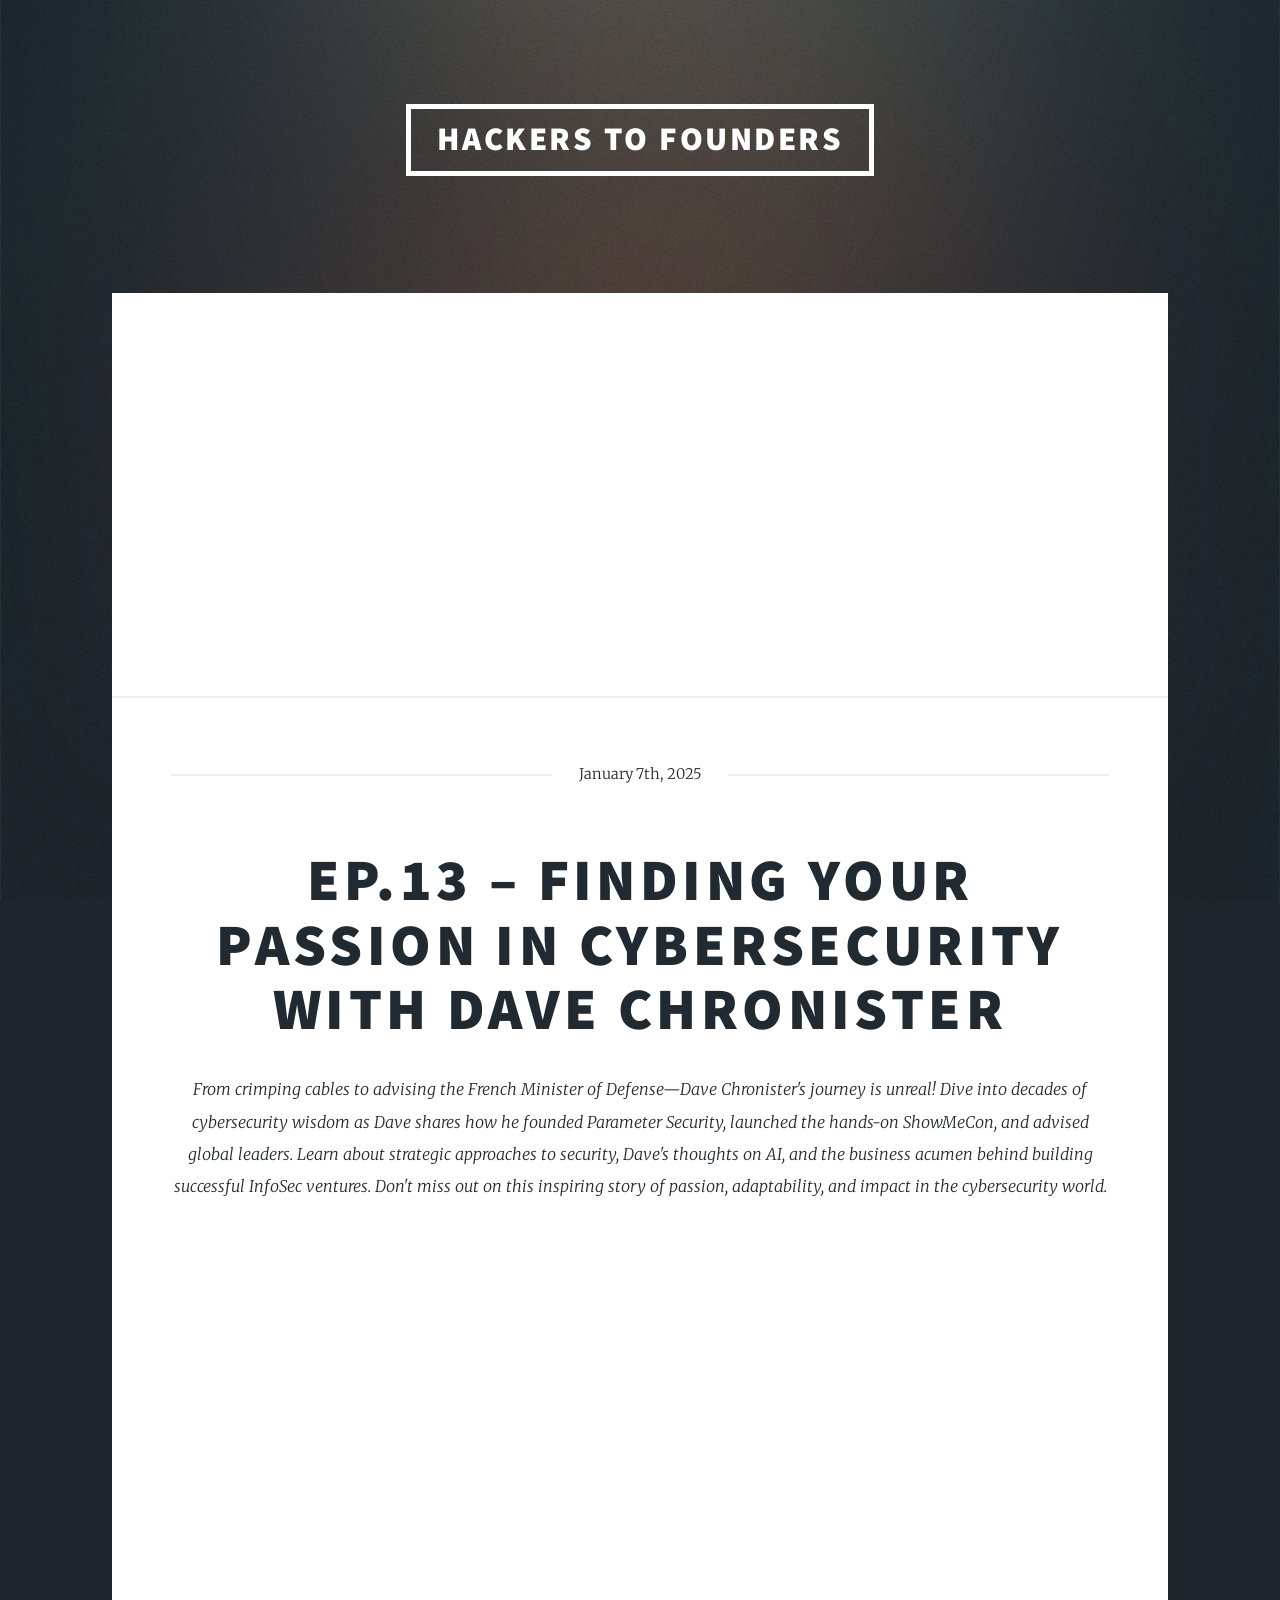
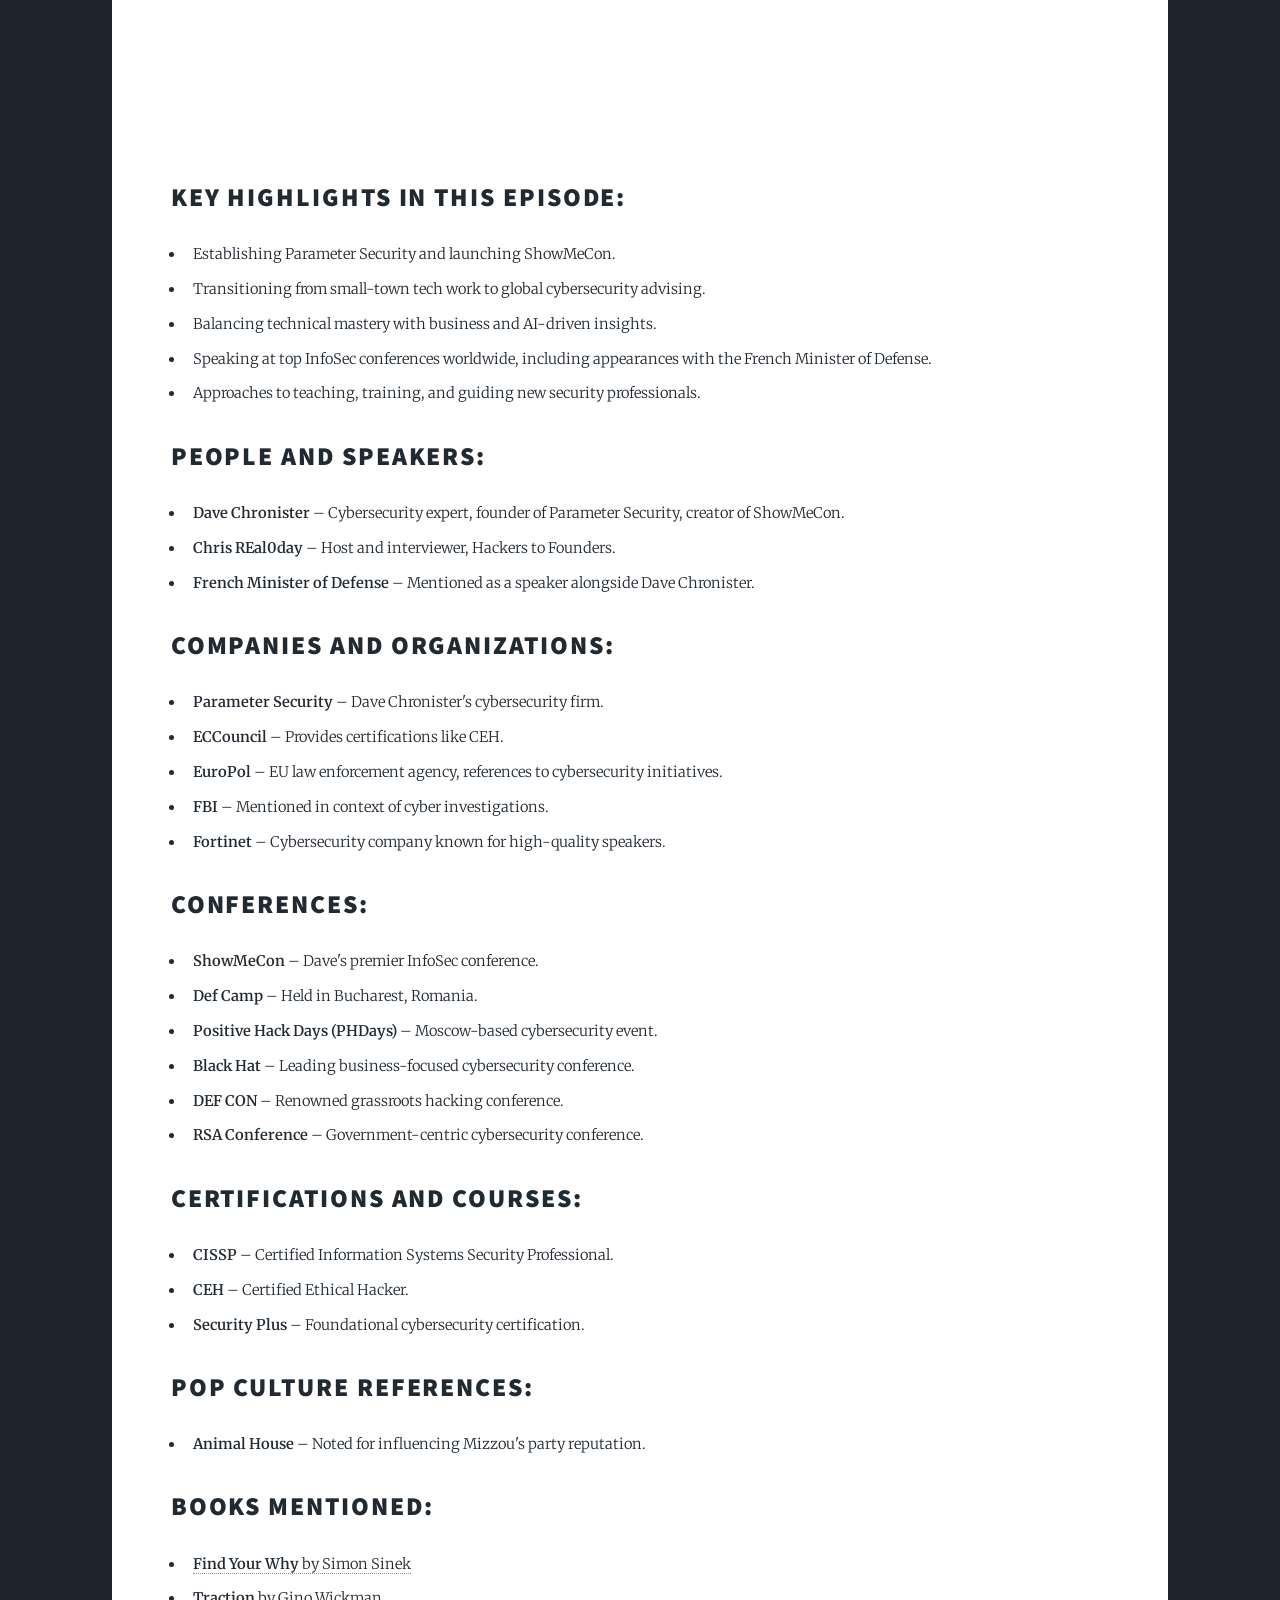
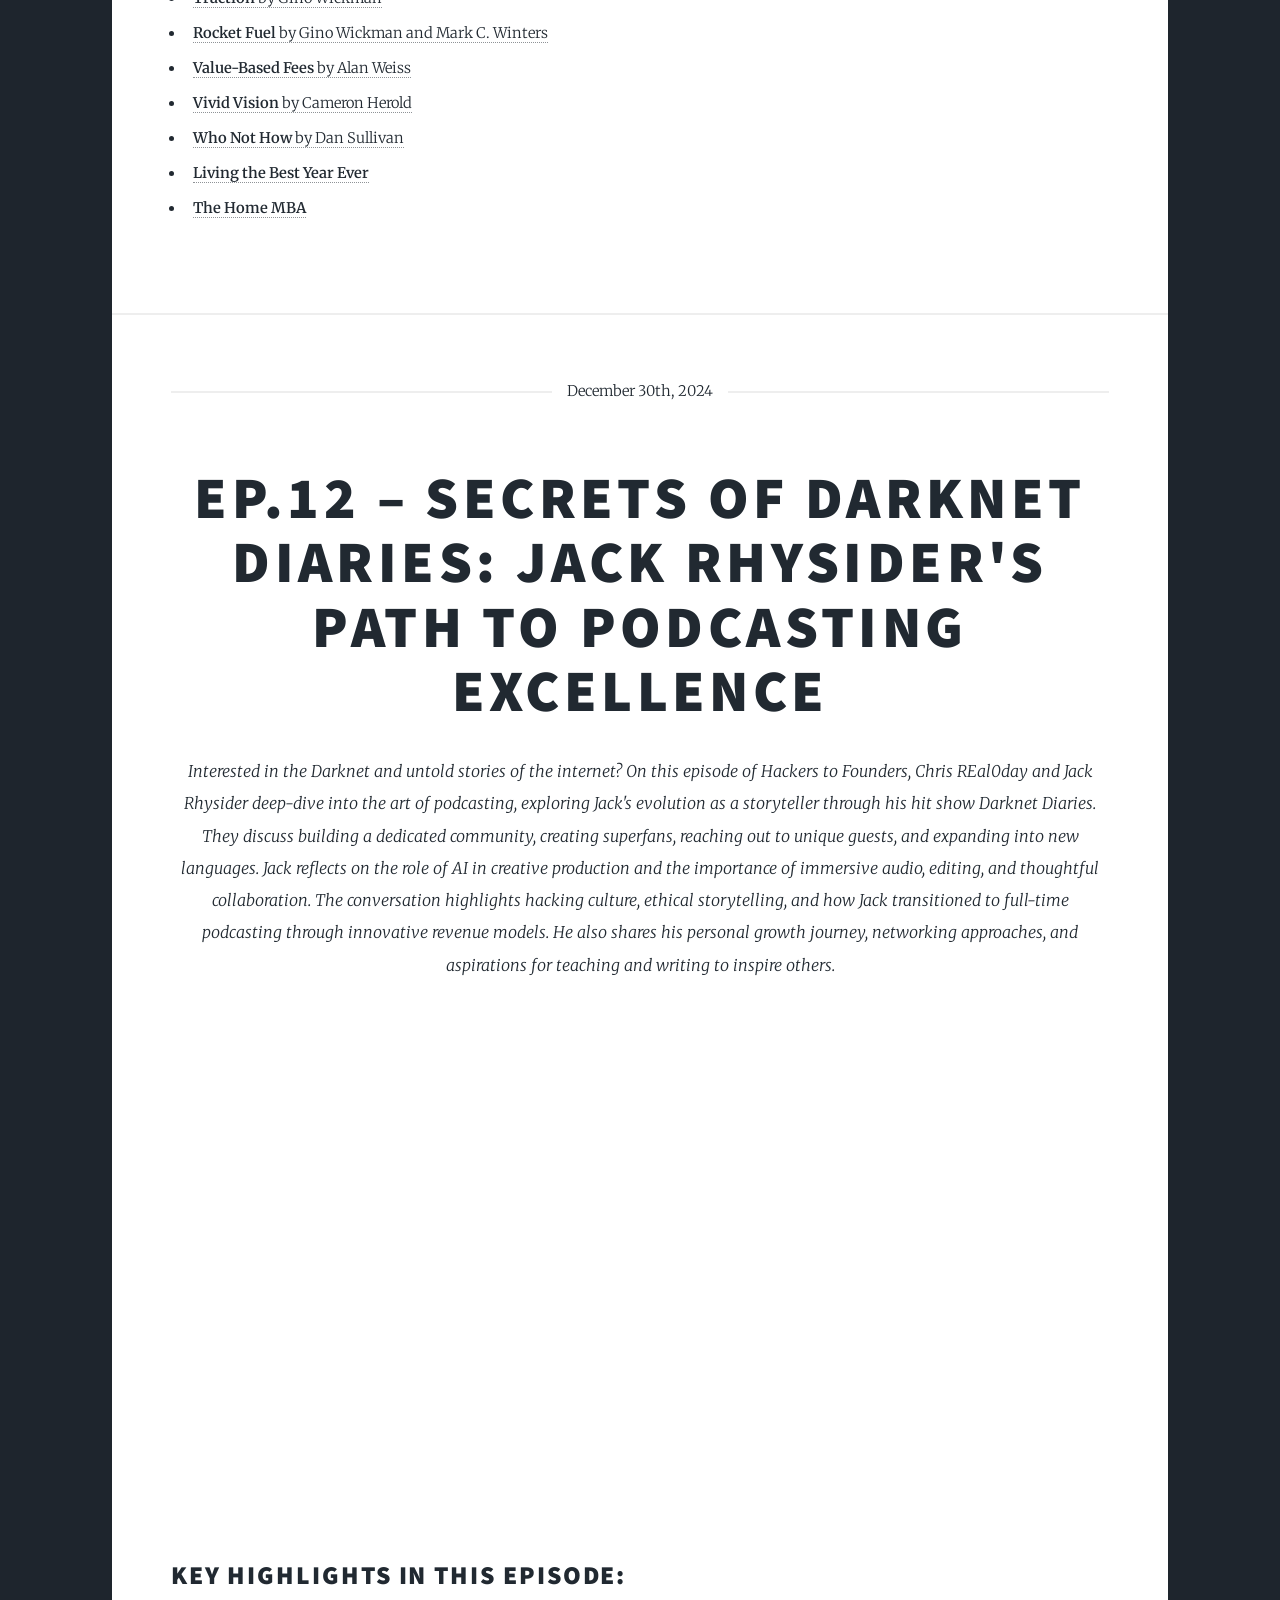
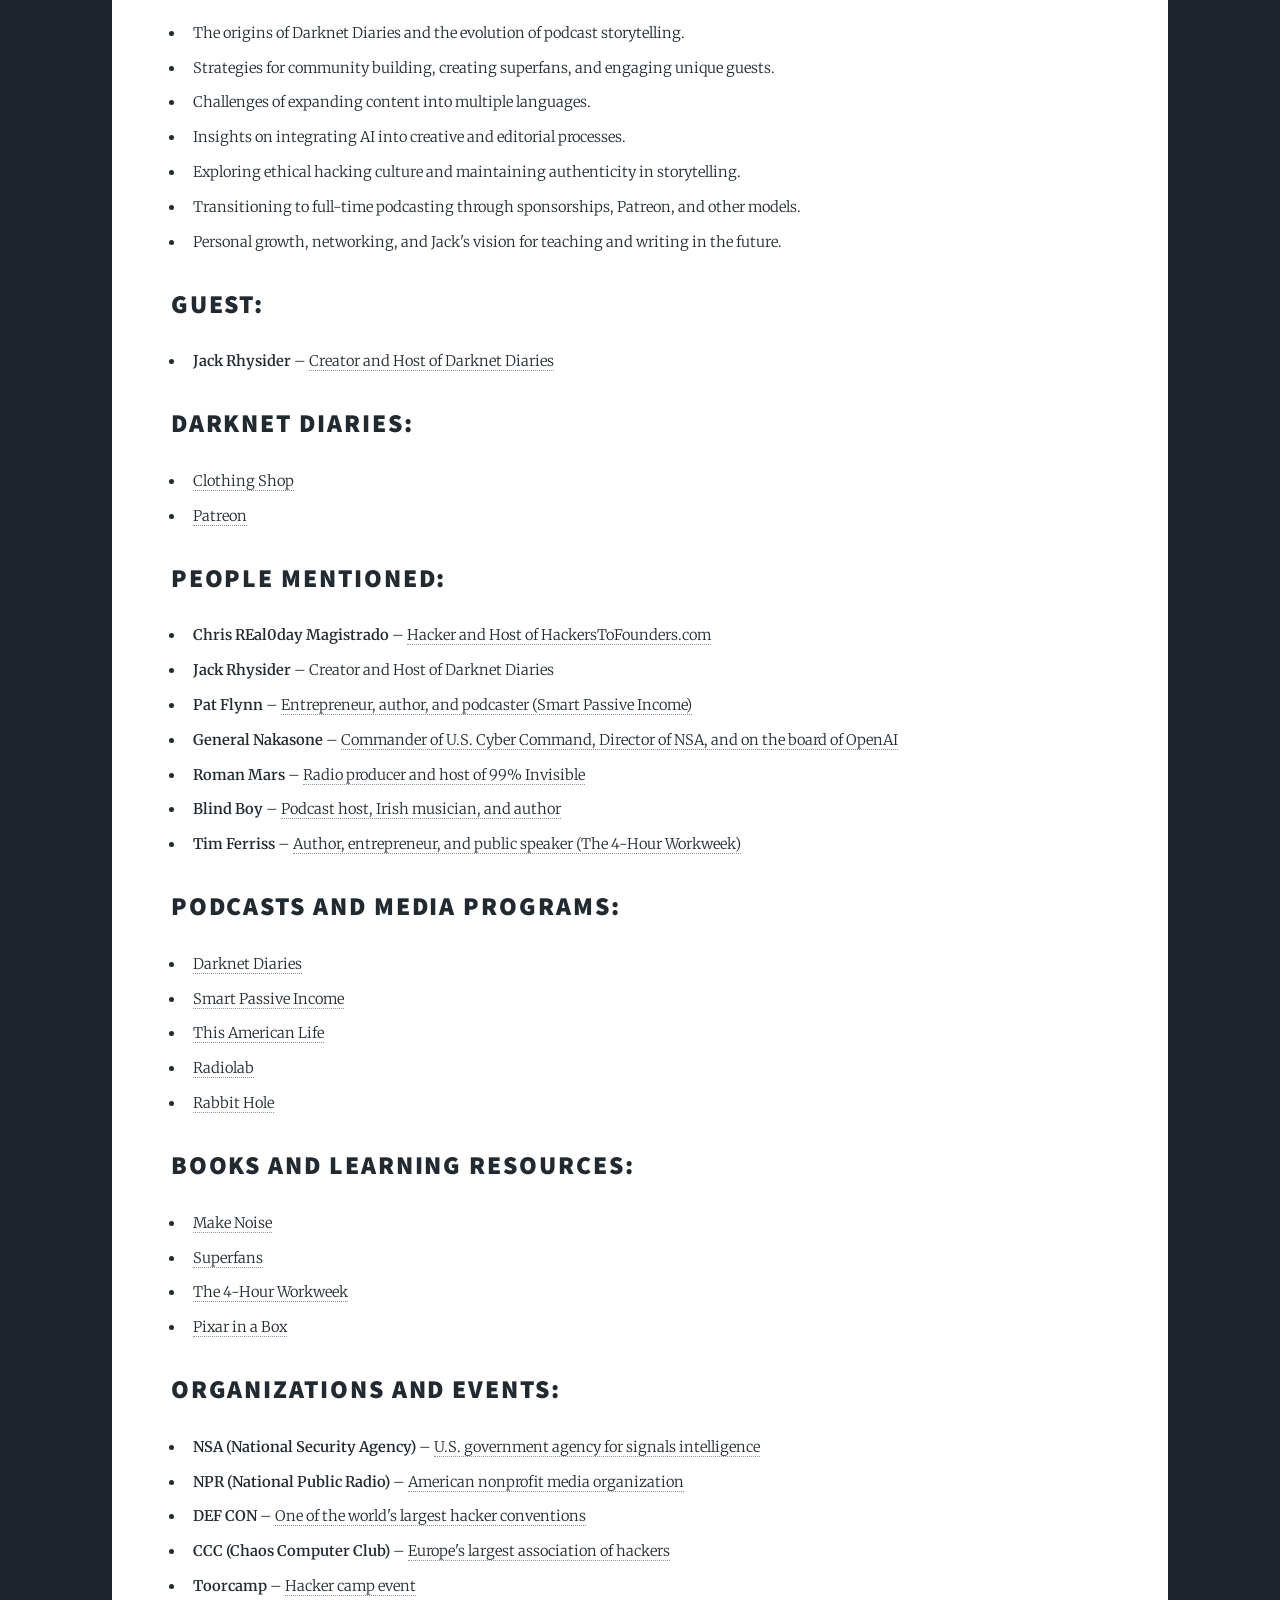
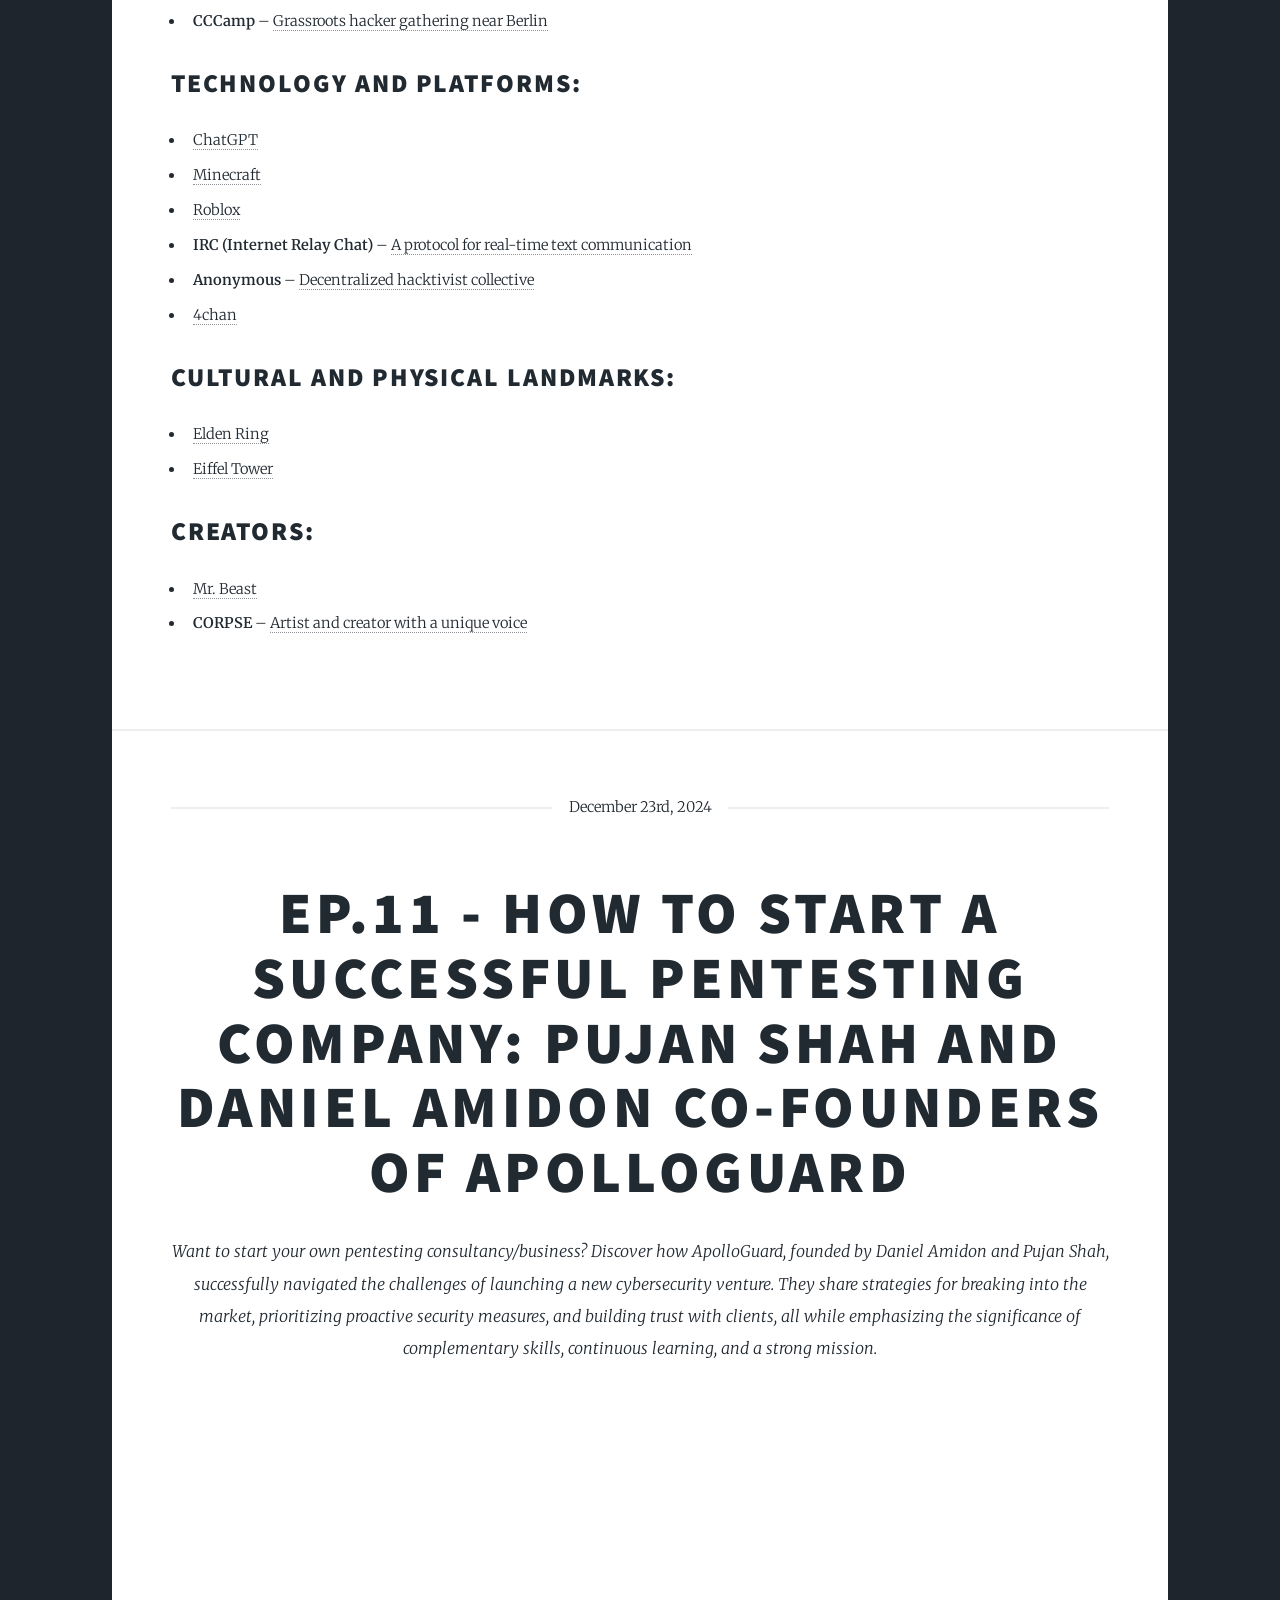
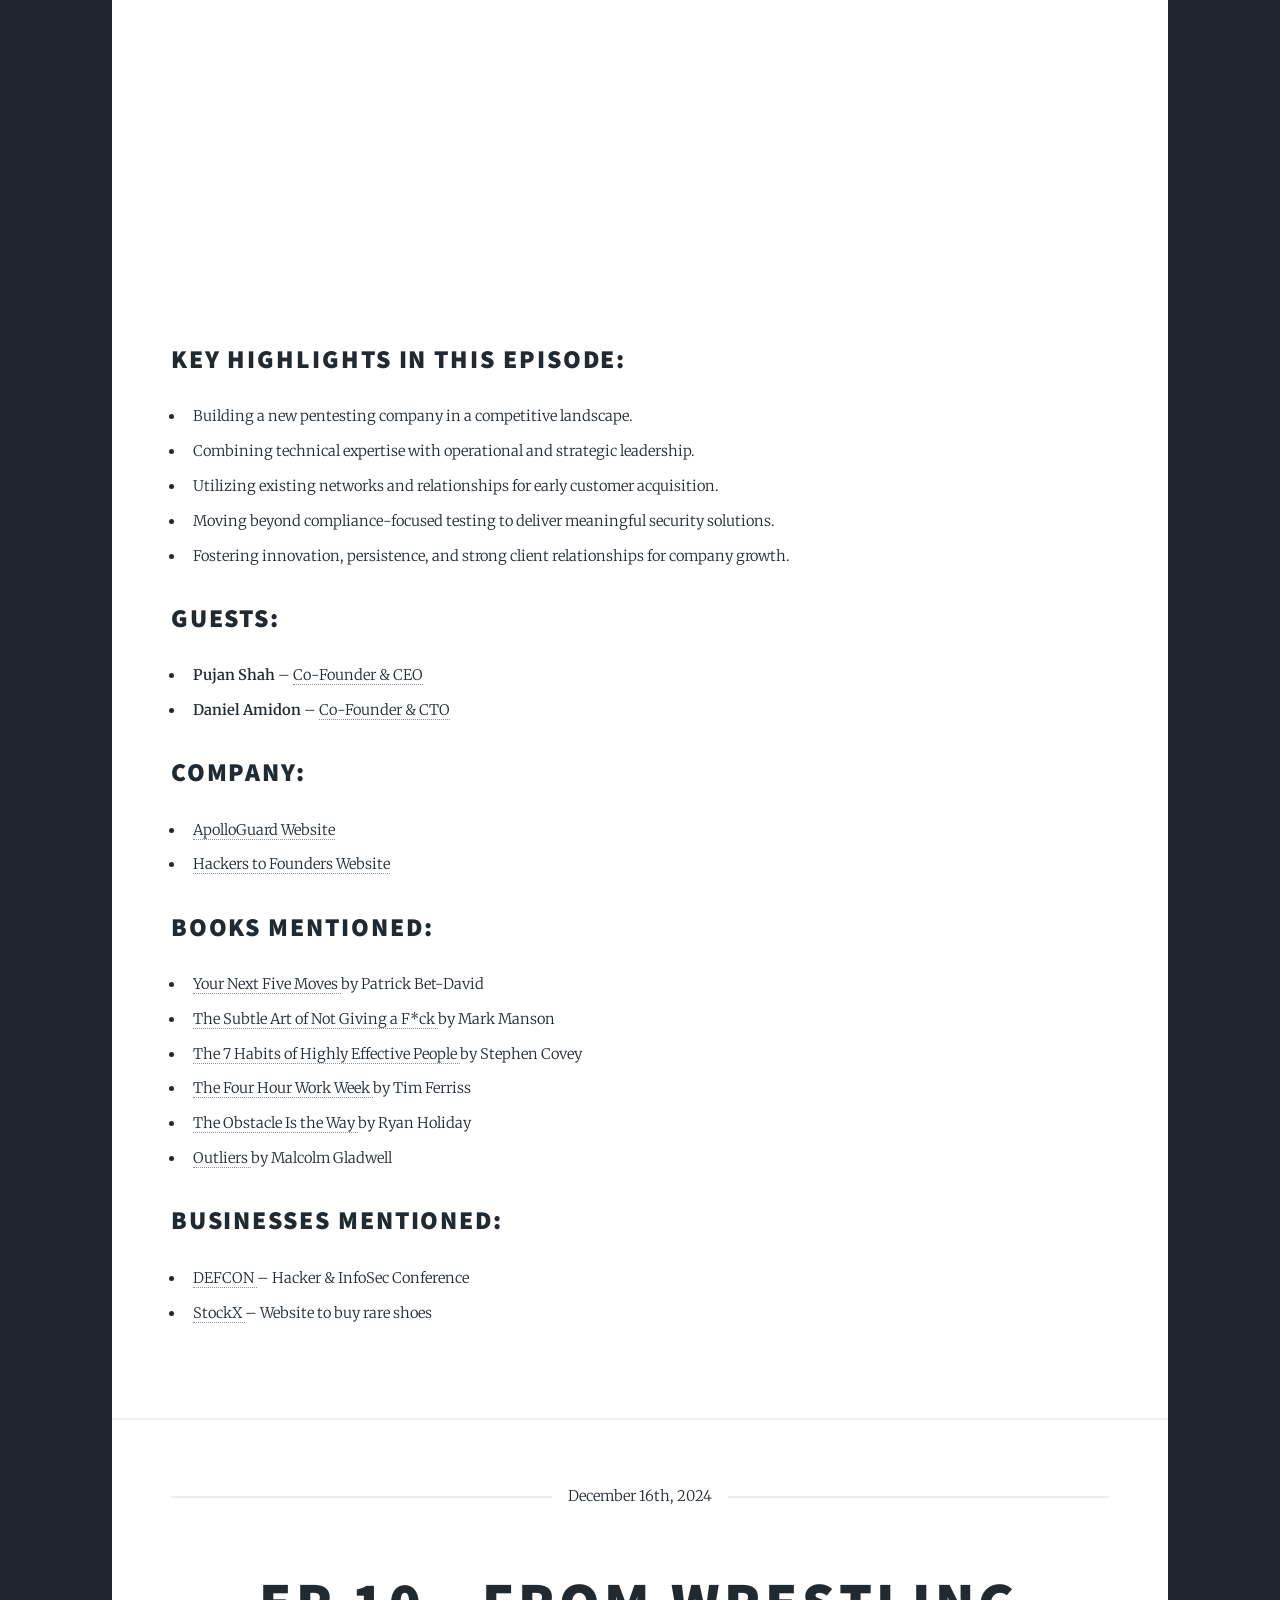
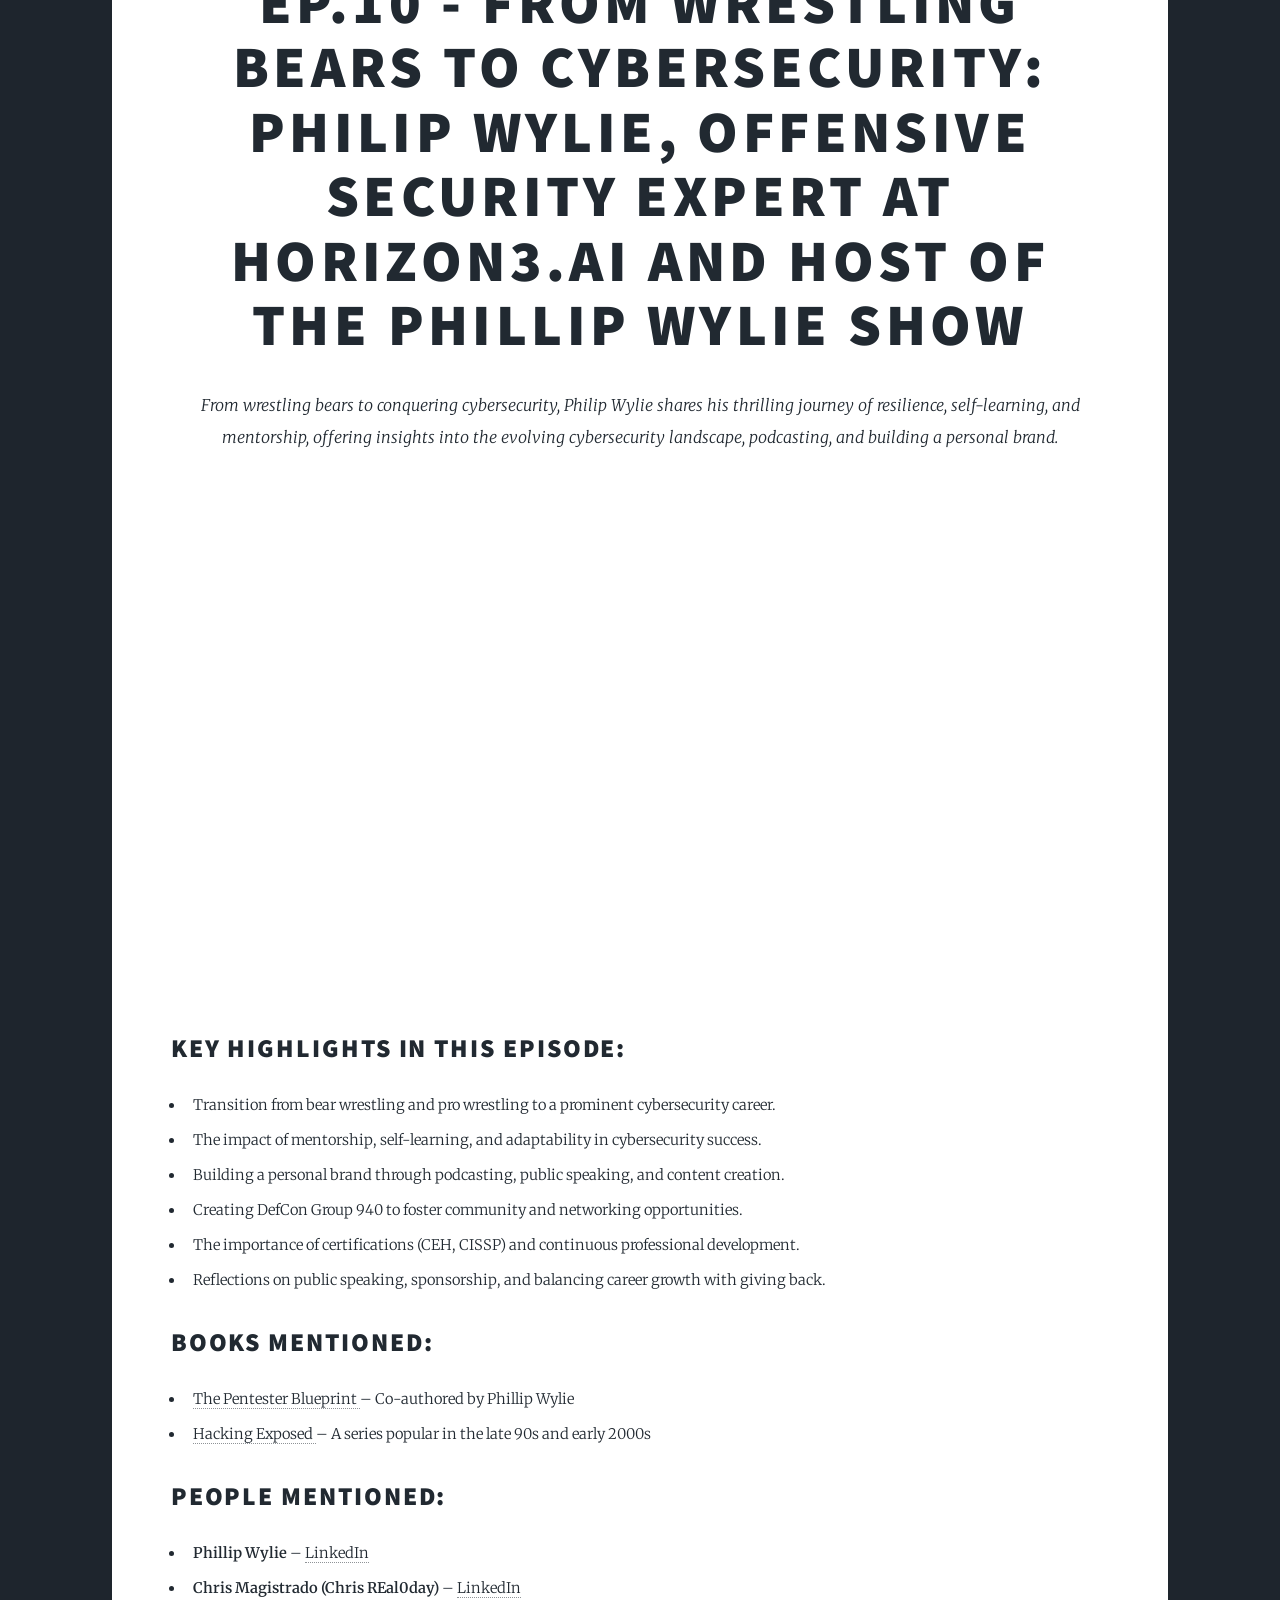
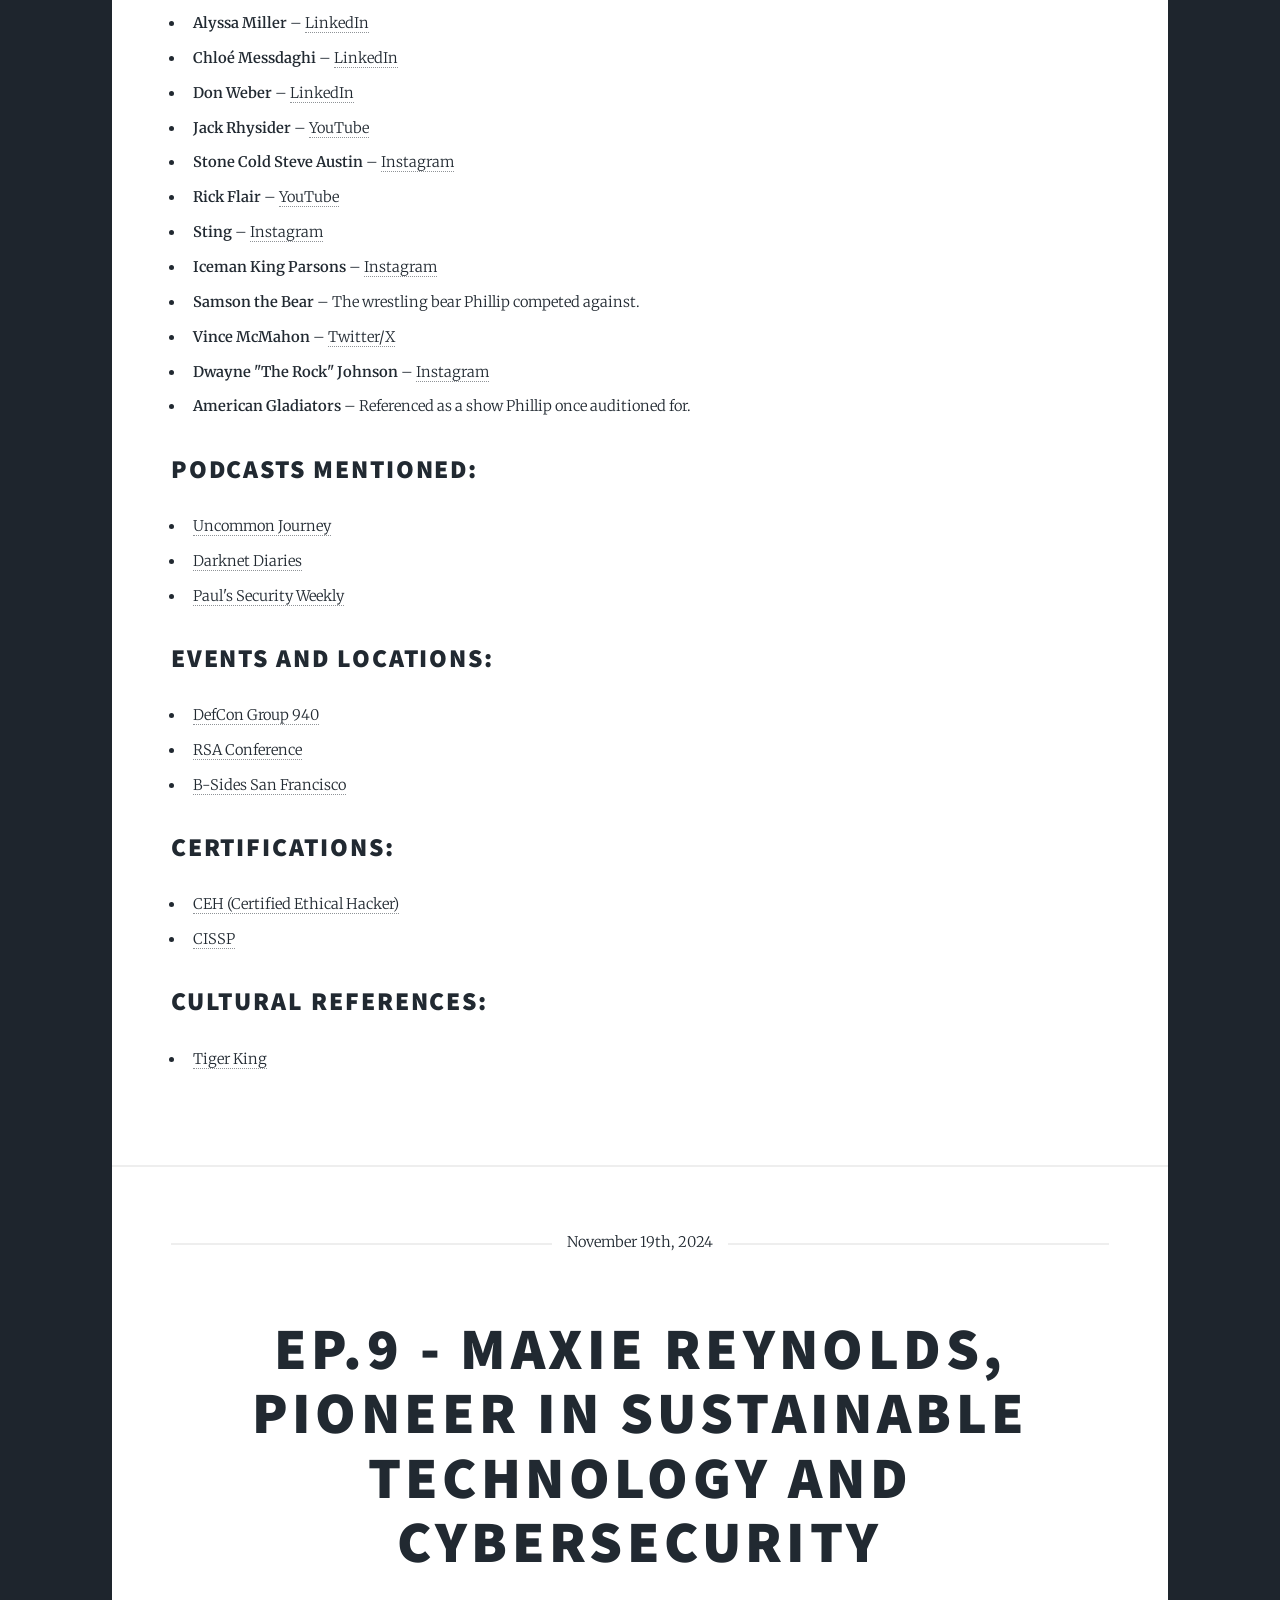
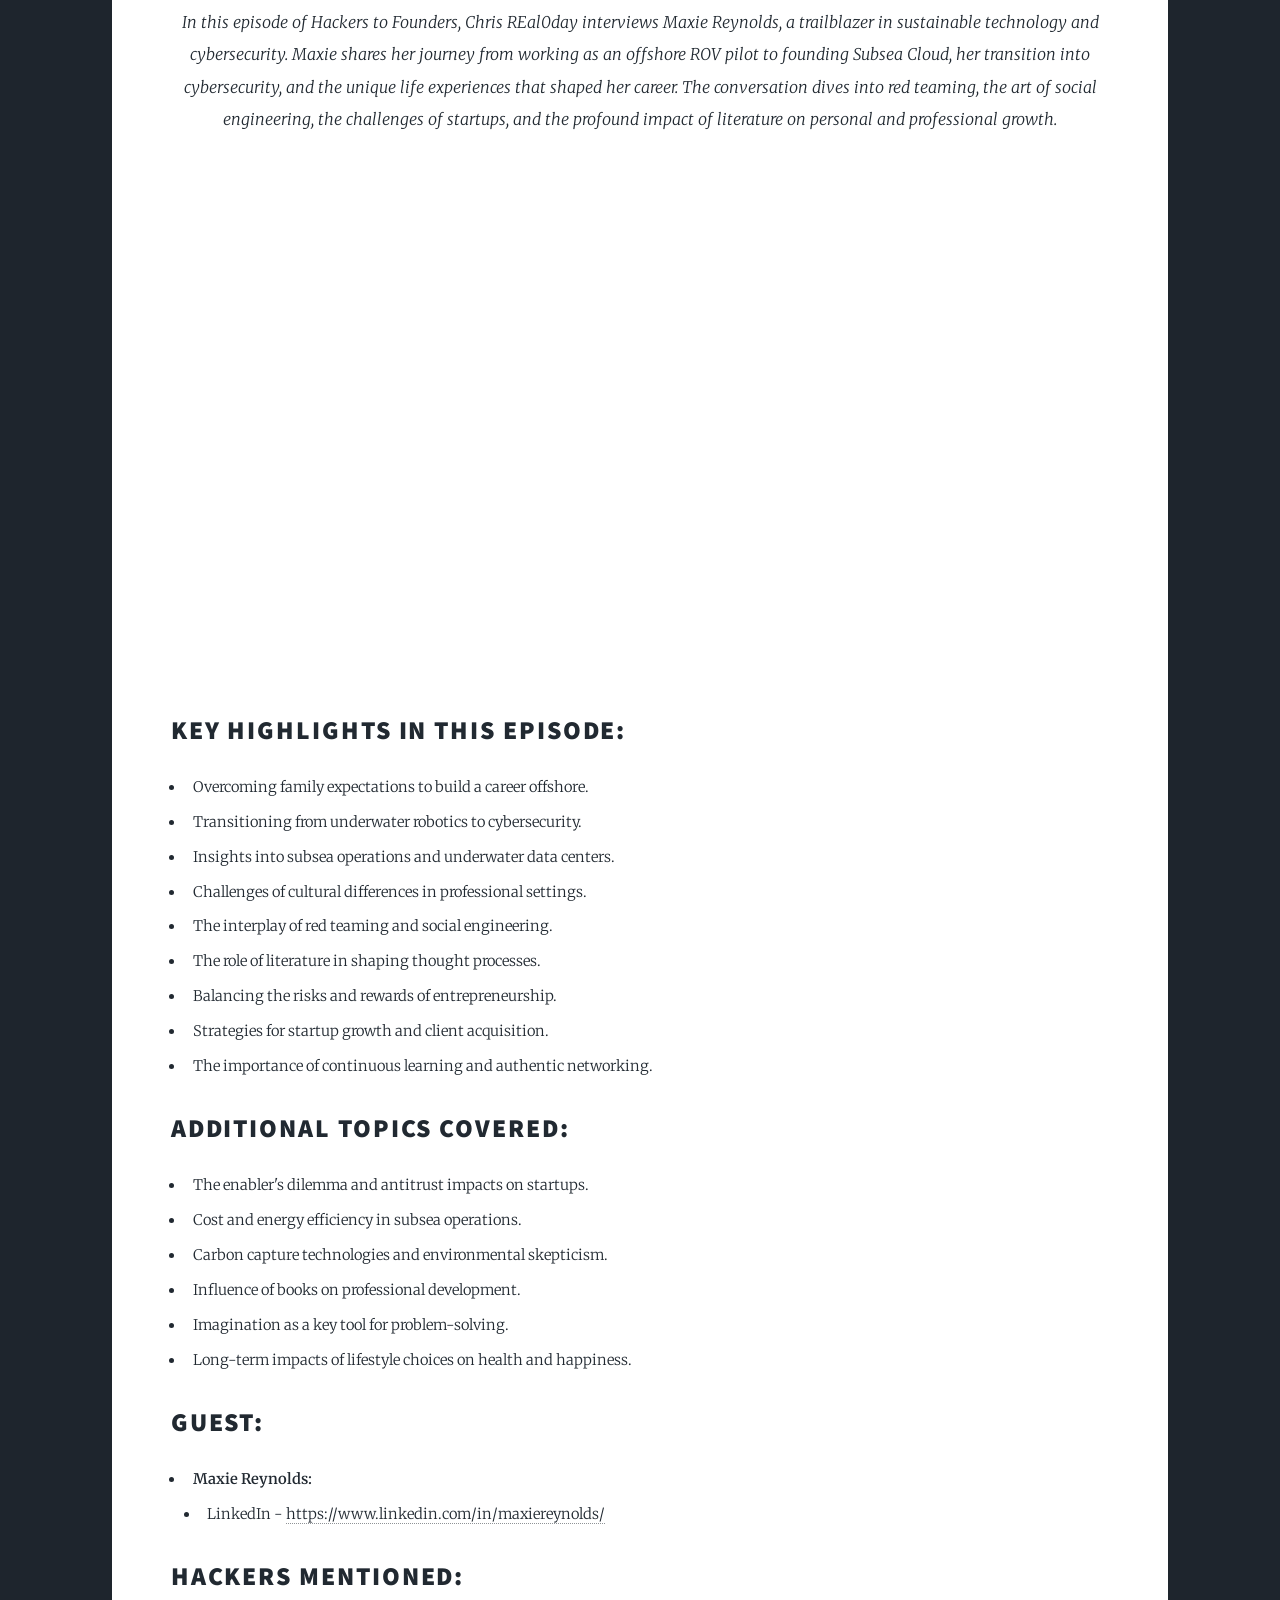
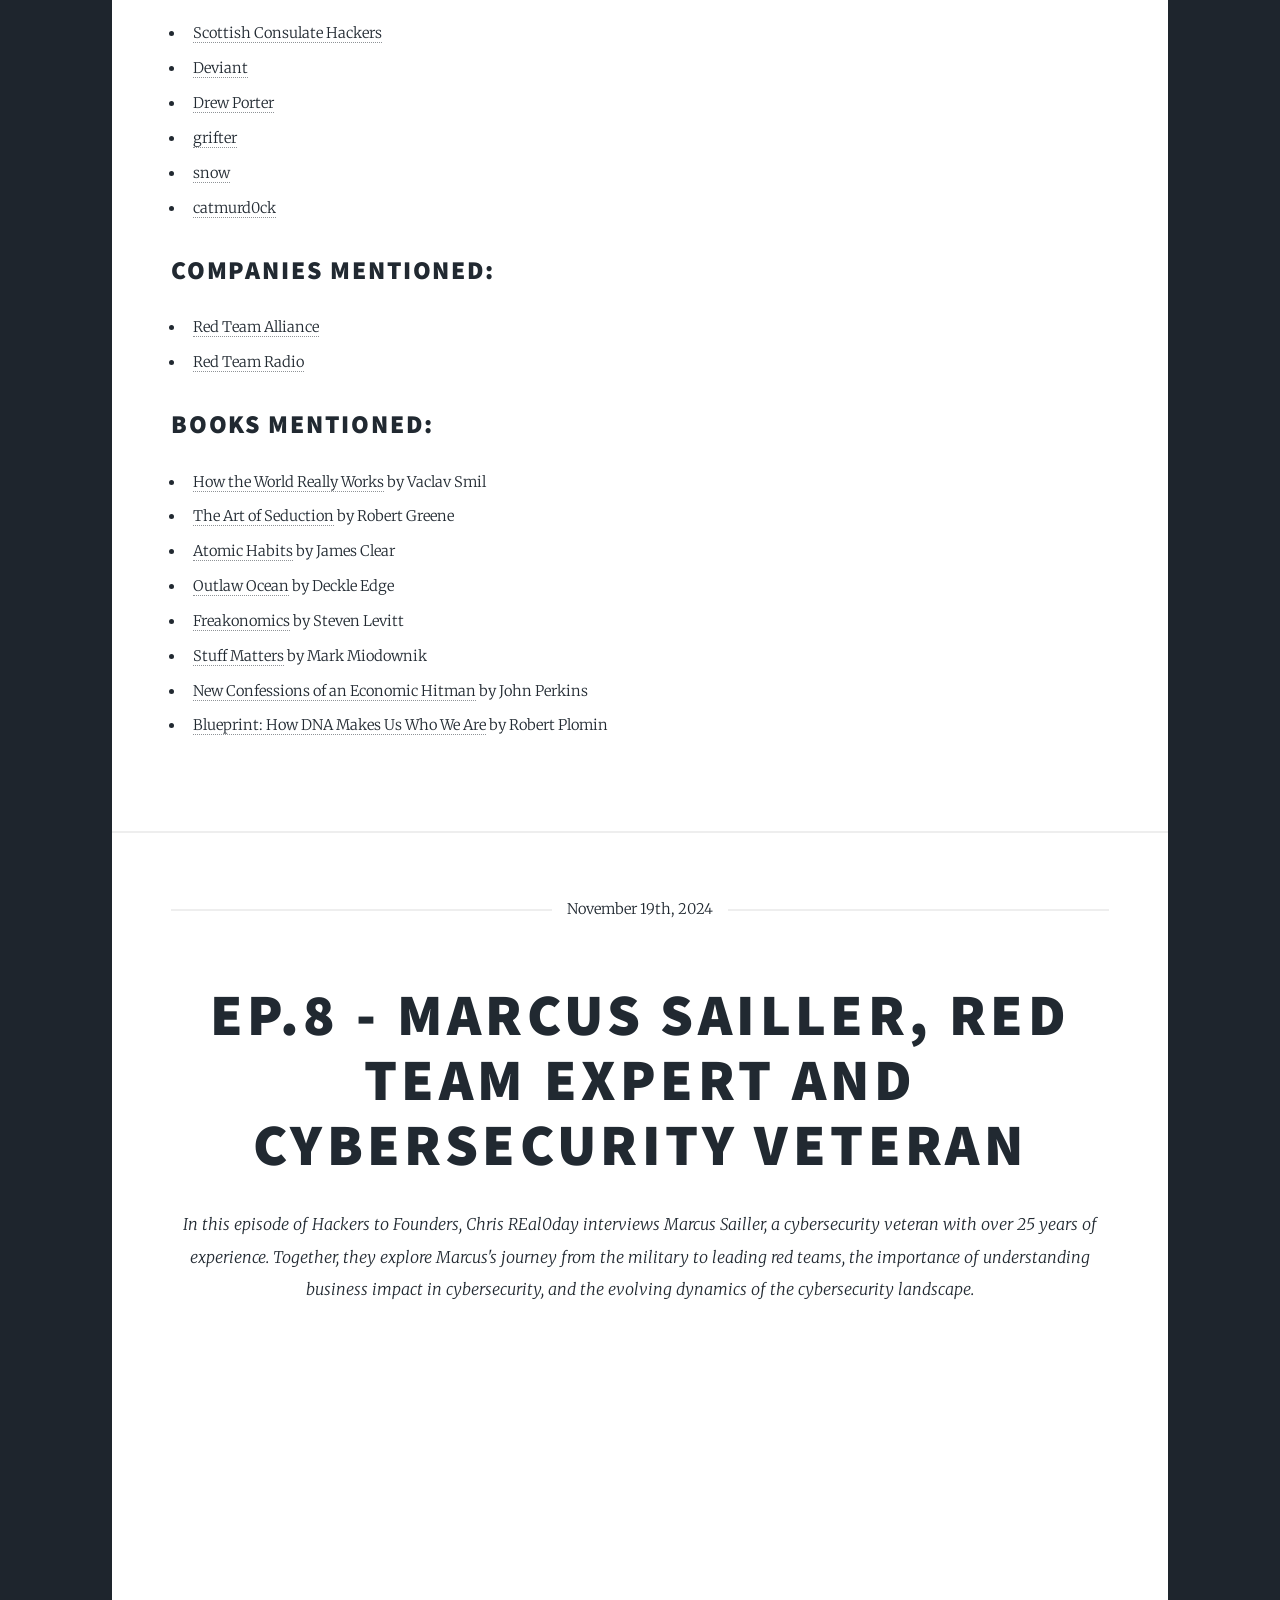
==== commit 0a2b7a36: "ep13" ====
--- a/index.html
+++ b/index.html
@@ -36,7 +36,76 @@
 						<iframe width="100%" height="390" frameborder="no" scrolling="no" seamless="" src="https://share.transistor.fm/e/hackers-to-founders/playlist"></iframe>
 
 						
-						
+						<section class="post">
+							<header class="major">
+							  <span class="date">January 7th, 2025</span>
+							  <h1>Ep.13 – Finding Your Passion in Cybersecurity with Dave Chronister</h1>
+							  <p>From crimping cables to advising the French Minister of Defense—Dave Chronister's journey is unreal! Dive into decades of cybersecurity wisdom as Dave shares how he founded Parameter Security, launched the hands-on ShowMeCon, and advised global leaders. Learn about strategic approaches to security, Dave's thoughts on AI, and the business acumen behind building successful InfoSec ventures. Don't miss out on this inspiring story of passion, adaptability, and impact in the cybersecurity world.</p>
+							</header>
+						  
+							<iframe width="100%" height="180" frameborder="no" scrolling="no" seamless="" src="https://share.transistor.fm/e/8522bc11"></iframe>
+							<iframe width="560" height="315" src="https://www.youtube.com/embed/xiGn4jKpZKA?si=sPxAeqrwNuY0bMaV" title="YouTube video player" frameborder="0" allow="accelerometer; autoplay; clipboard-write; encrypted-media; gyroscope; picture-in-picture; web-share" referrerpolicy="strict-origin-when-cross-origin" allowfullscreen></iframe>
+							
+							<h2>Key Highlights in This Episode:</h2>
+							<ul>
+							  <li>Establishing Parameter Security and launching ShowMeCon.</li>
+							  <li>Transitioning from small-town tech work to global cybersecurity advising.</li>
+							  <li>Balancing technical mastery with business and AI-driven insights.</li>
+							  <li>Speaking at top InfoSec conferences worldwide, including appearances with the French Minister of Defense.</li>
+							  <li>Approaches to teaching, training, and guiding new security professionals.</li>
+							</ul>
+						  
+							<h2>People and Speakers:</h2>
+							<ul>
+							  <li><strong>Dave Chronister</strong> – Cybersecurity expert, founder of Parameter Security, creator of ShowMeCon.</li>
+							  <li><strong>Chris REal0day</strong> – Host and interviewer, Hackers to Founders.</li>
+							  <li><strong>French Minister of Defense</strong> – Mentioned as a speaker alongside Dave Chronister.</li>
+							</ul>
+						  
+							<h2>Companies and Organizations:</h2>
+							<ul>
+							  <li><strong>Parameter Security</strong> – Dave Chronister's cybersecurity firm.</li>
+							  <li><strong>ECCouncil</strong> – Provides certifications like CEH.</li>
+							  <li><strong>EuroPol</strong> – EU law enforcement agency, references to cybersecurity initiatives.</li>
+							  <li><strong>FBI</strong> – Mentioned in context of cyber investigations.</li>
+							  <li><strong>Fortinet</strong> – Cybersecurity company known for high-quality speakers.</li>
+							</ul>
+						  
+							<h2>Conferences:</h2>
+							<ul>
+							  <li><strong>ShowMeCon</strong> – Dave's premier InfoSec conference.</li>
+							  <li><strong>Def Camp</strong> – Held in Bucharest, Romania.</li>
+							  <li><strong>Positive Hack Days (PHDays)</strong> – Moscow-based cybersecurity event.</li>
+							  <li><strong>Black Hat</strong> – Leading business-focused cybersecurity conference.</li>
+							  <li><strong>DEF CON</strong> – Renowned grassroots hacking conference.</li>
+							  <li><strong>RSA Conference</strong> – Government-centric cybersecurity conference.</li>
+							</ul>
+						  
+							<h2>Certifications and Courses:</h2>
+							<ul>
+							  <li><strong>CISSP</strong> – Certified Information Systems Security Professional.</li>
+							  <li><strong>CEH</strong> – Certified Ethical Hacker.</li>
+							  <li><strong>Security Plus</strong> – Foundational cybersecurity certification.</li>
+							</ul>
+						  
+							<h2>Pop Culture References:</h2>
+							<ul>
+							  <li><strong>Animal House</strong> – Noted for influencing Mizzou's party reputation.</li>
+							</ul>
+						  
+							<h2>Books Mentioned:</h2>
+							<ul>
+							  <li><a href="https://amzn.to/4gBfkhH" target="_blank" rel="noopener noreferrer"><strong>Find Your Why</strong> by Simon Sinek</a></li>
+							  <li><a href="https://amzn.to/4a762aI" target="_blank" rel="noopener noreferrer"><strong>Traction</strong> by Gino Wickman</a></li>
+							  <li><a href="https://amzn.to/3C2D2UZ" target="_blank" rel="noopener noreferrer"><strong>Rocket Fuel</strong> by Gino Wickman and Mark C. Winters</a></li>
+							  <li><a href="https://amzn.to/3DLud2s" target="_blank" rel="noopener noreferrer"><strong>Value-Based Fees</strong> by Alan Weiss</a></li>
+							  <li><a href="https://amzn.to/3WbECuJ" target="_blank" rel="noopener noreferrer"><strong>Vivid Vision</strong> by Cameron Herold</a></li>
+							  <li><a href="https://amzn.to/423UbIo" target="_blank" rel="noopener noreferrer"><strong>Who Not How</strong> by Dan Sullivan</a></li>
+							  <li><a href="https://amzn.to/3BWPDsU" target="_blank" rel="noopener noreferrer"><strong>Living the Best Year Ever</strong></a></li>
+							  <li><a href="https://amzn.to/40pt89x" target="_blank" rel="noopener noreferrer"><strong>The Home MBA</strong></a></li>
+							</ul>
+						  </section>
+						  
 						
 						<section class="post">
 							<header class="major">
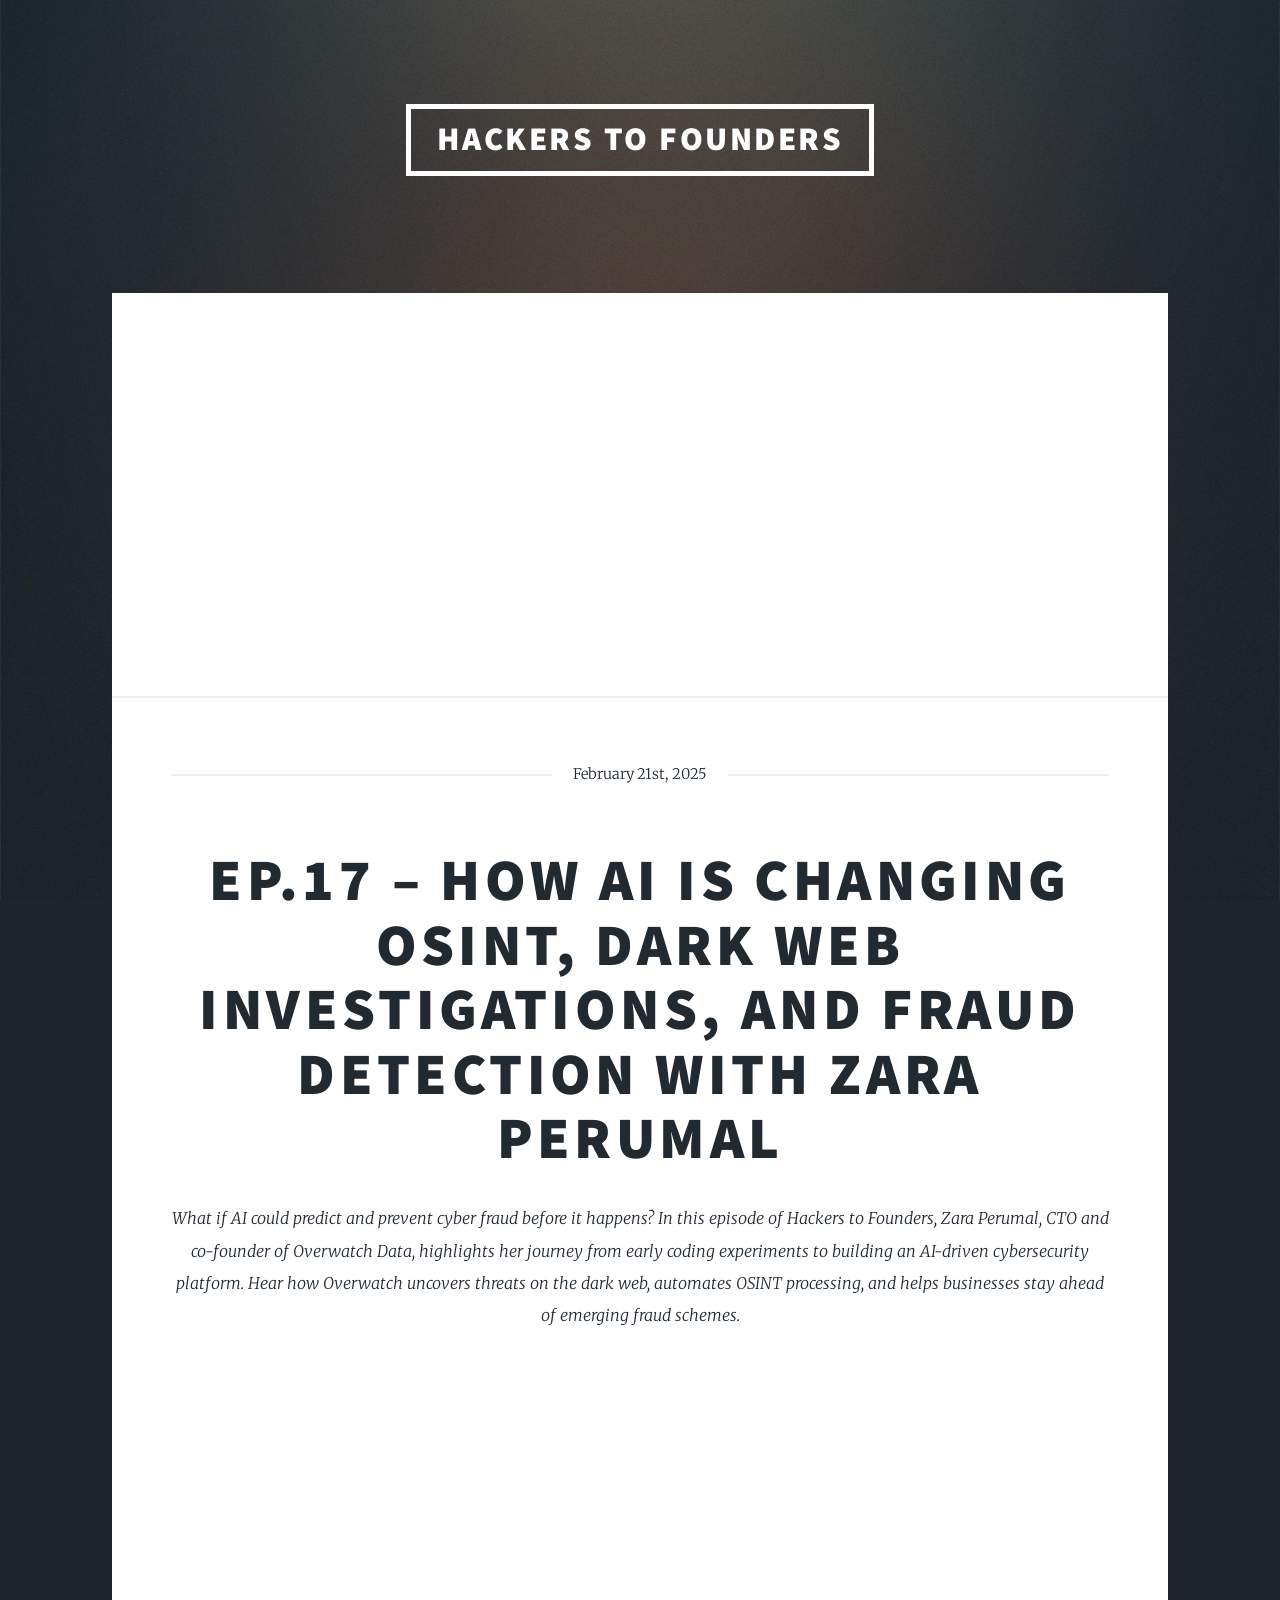
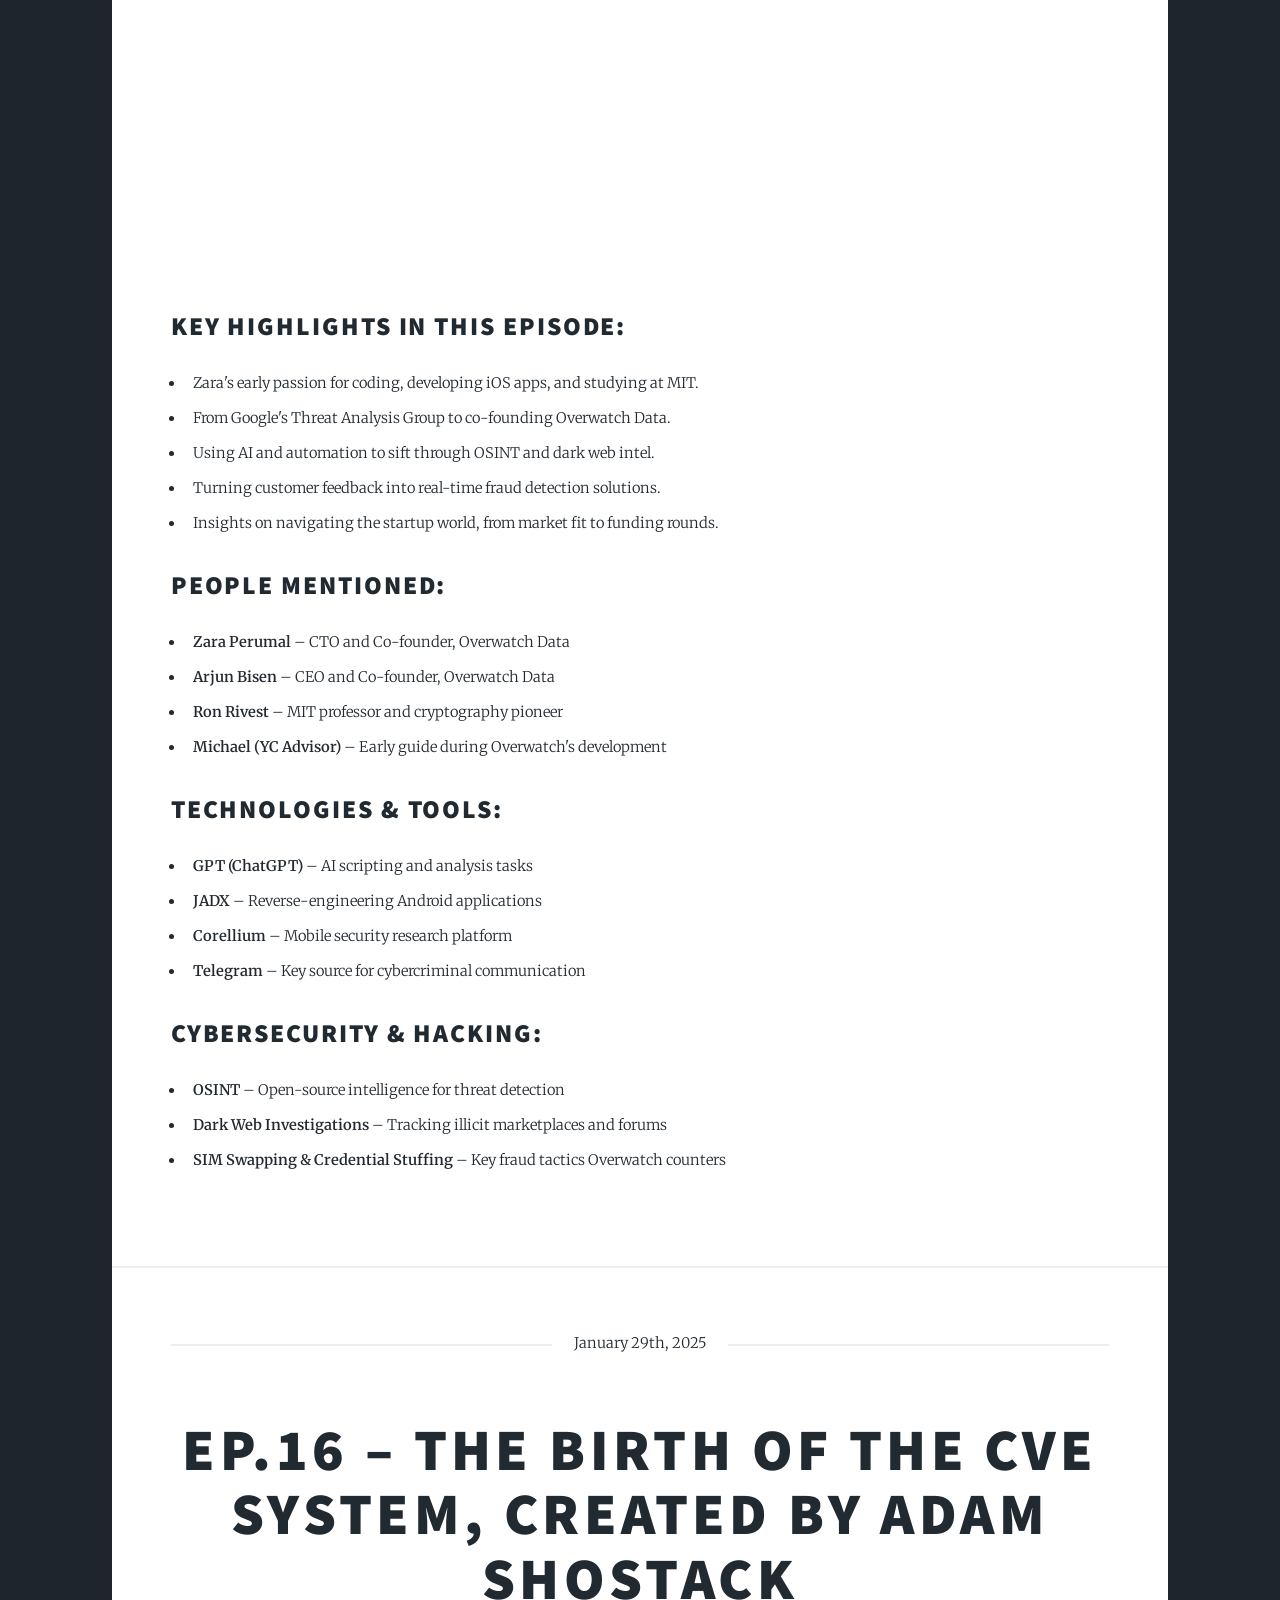
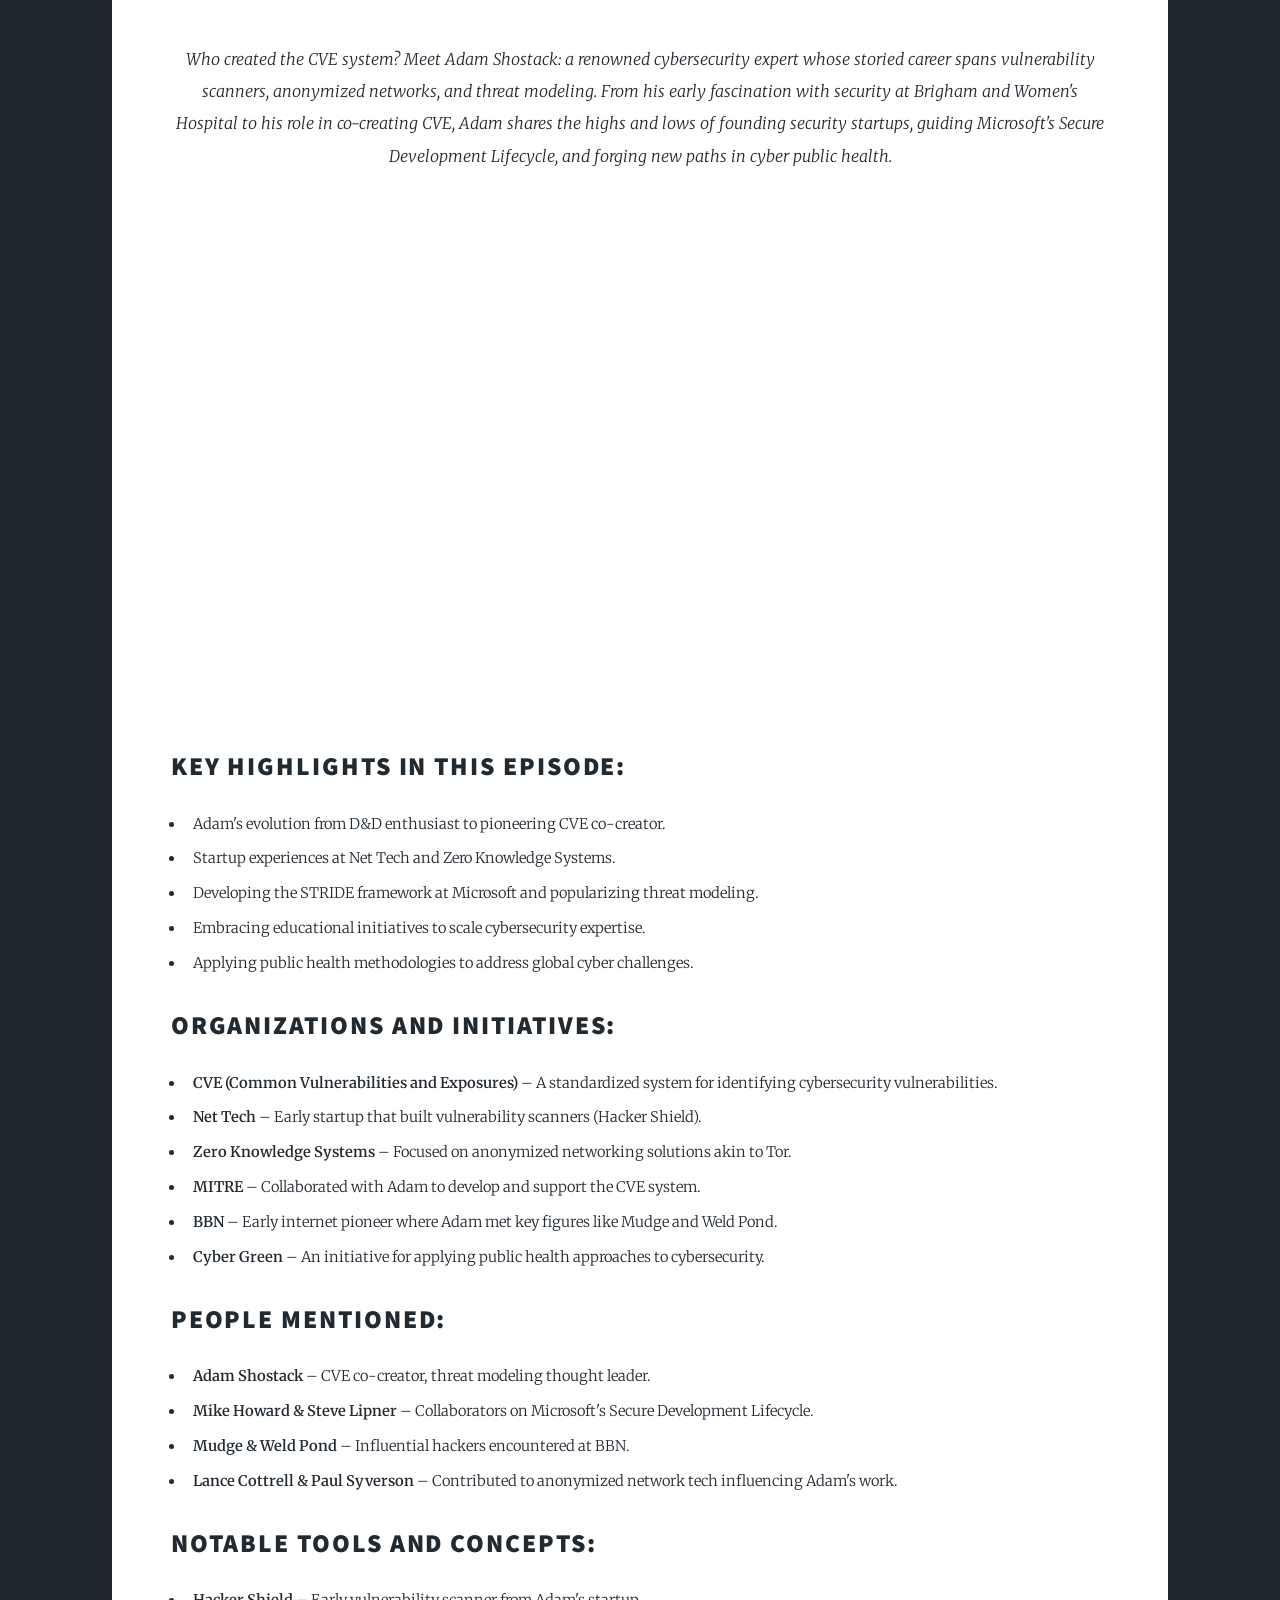
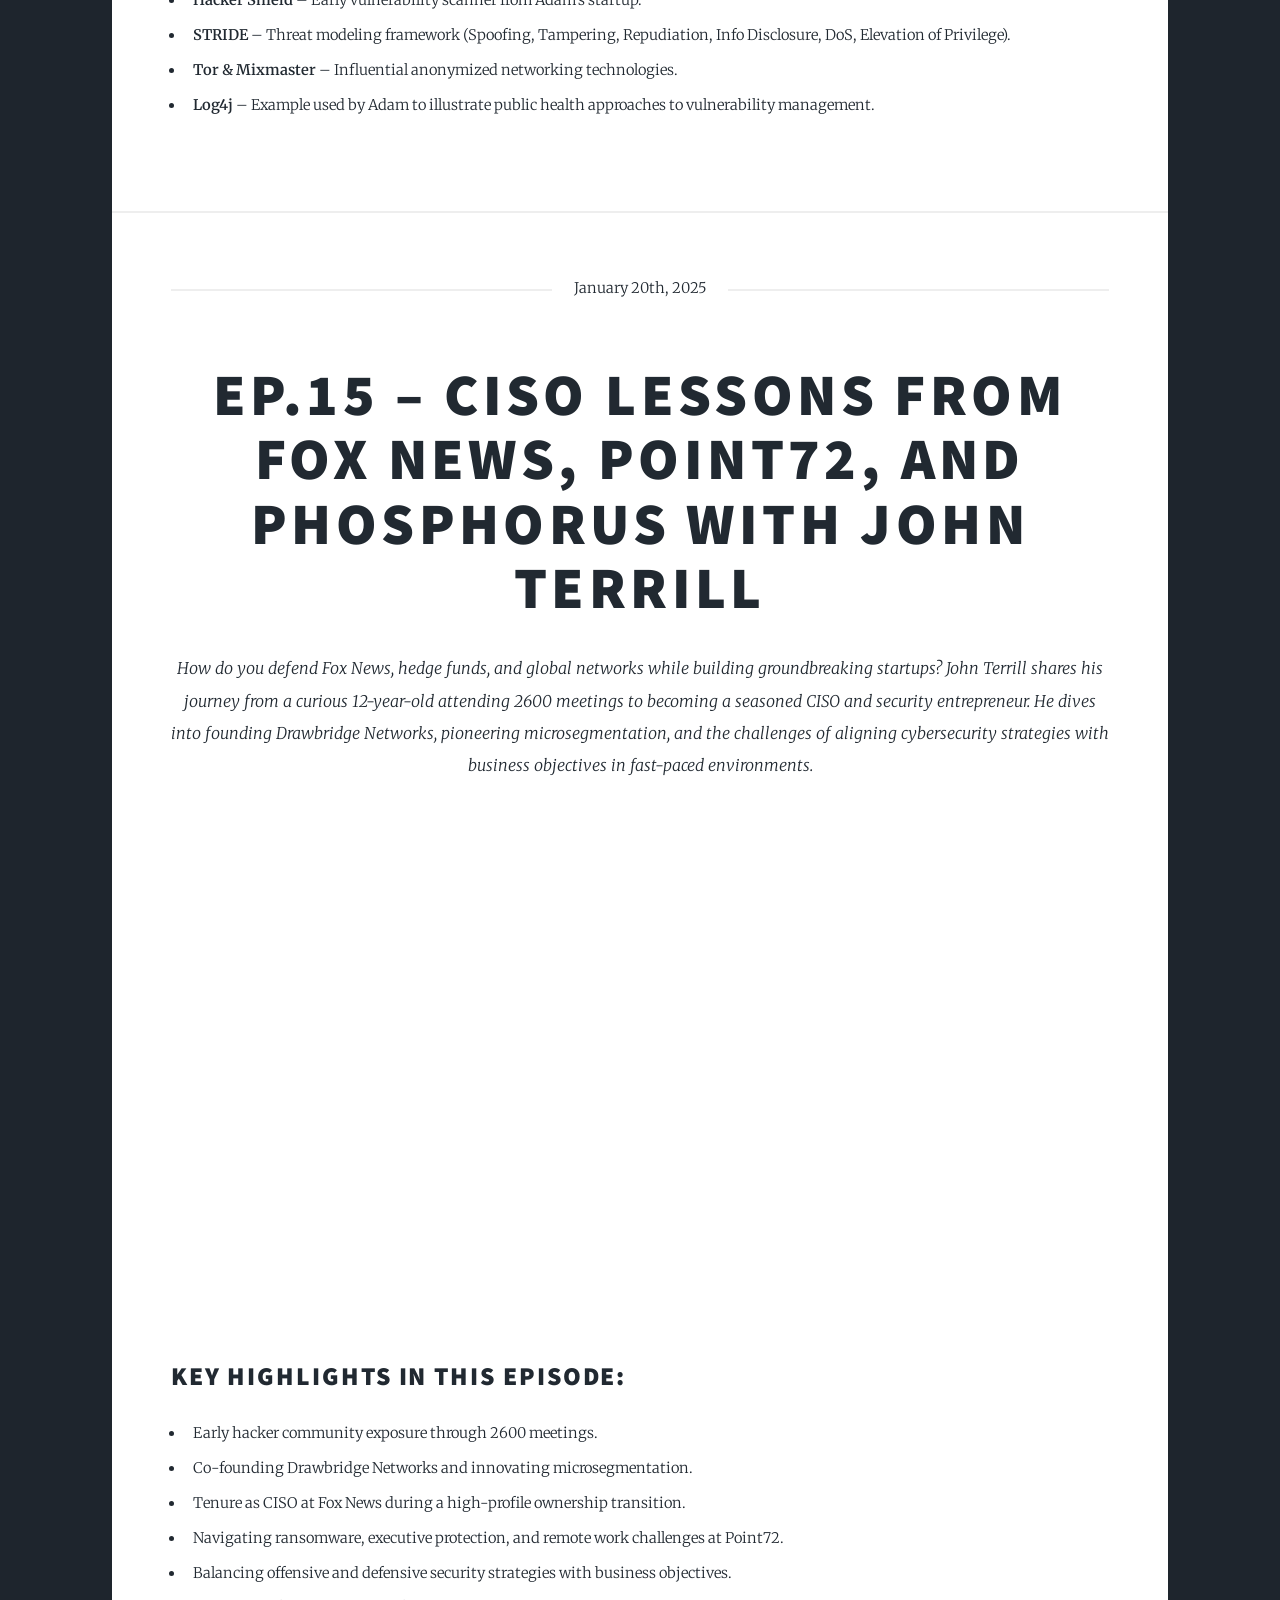
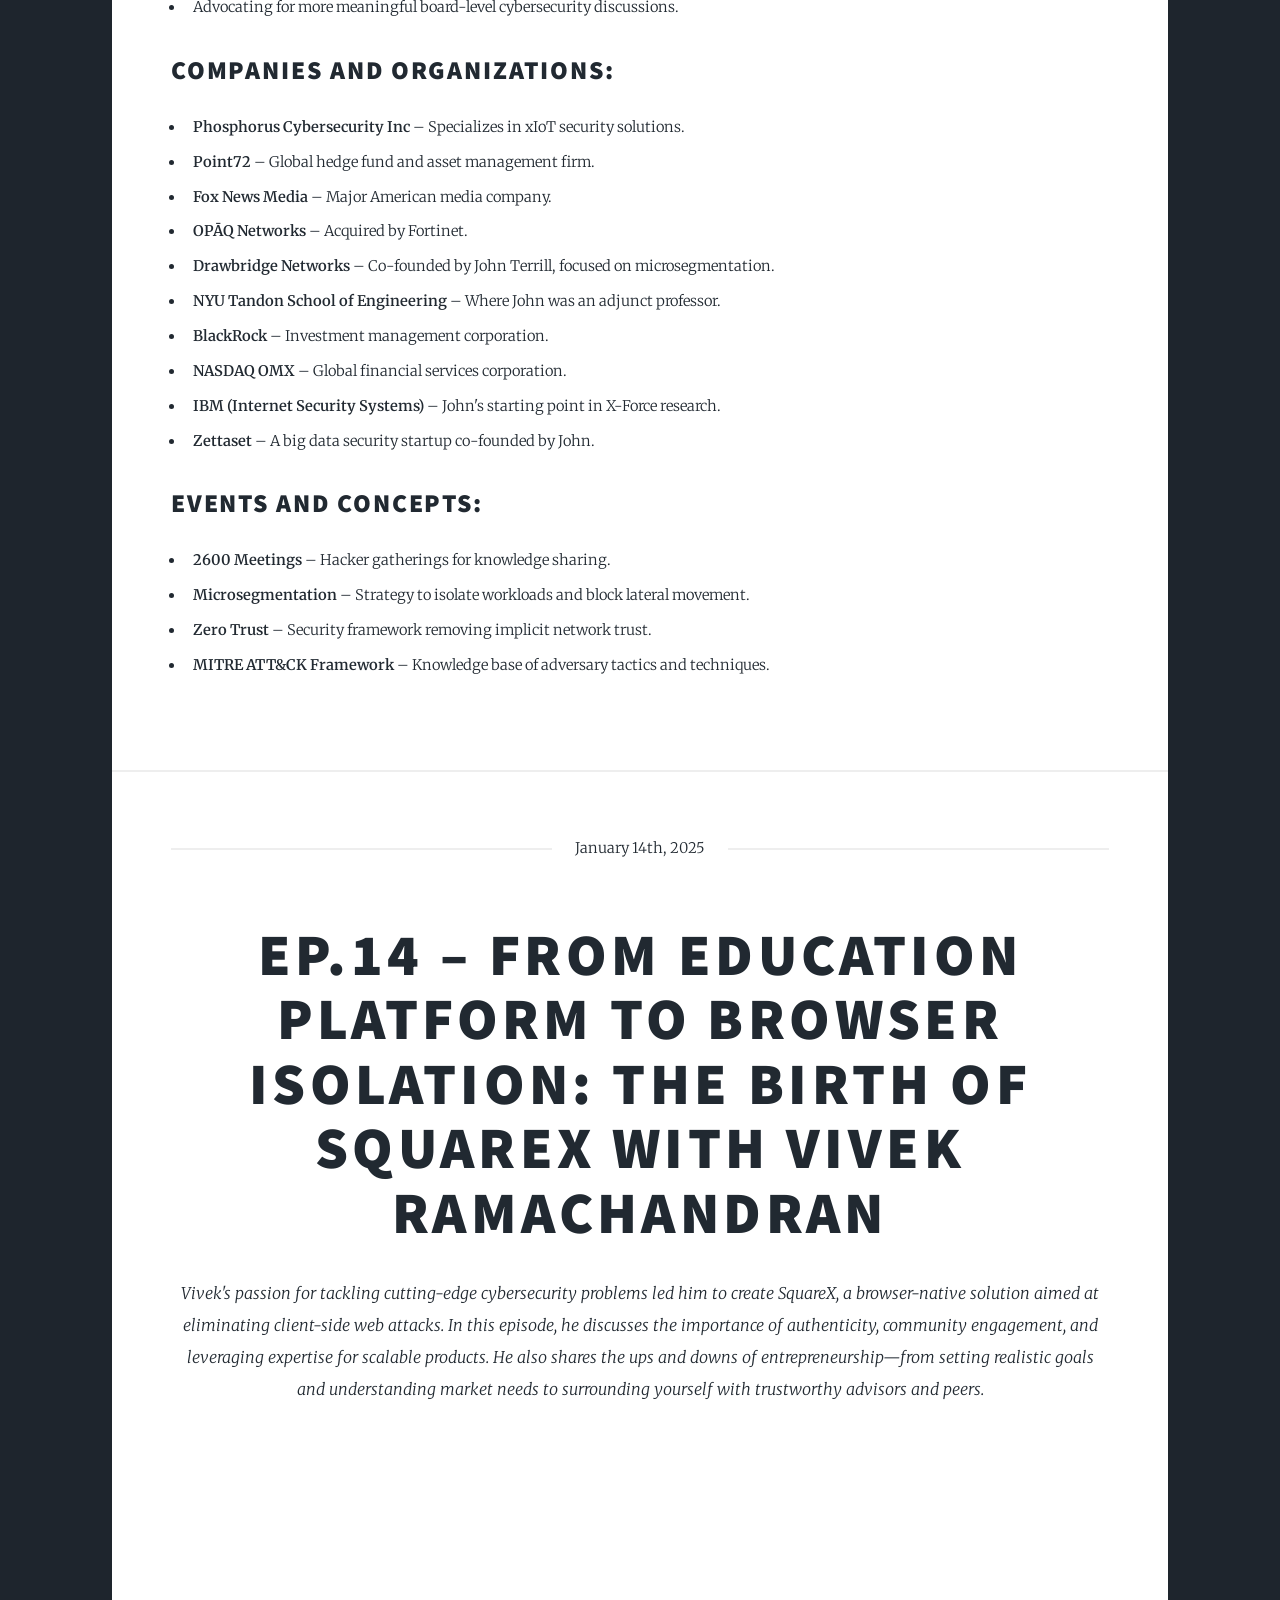
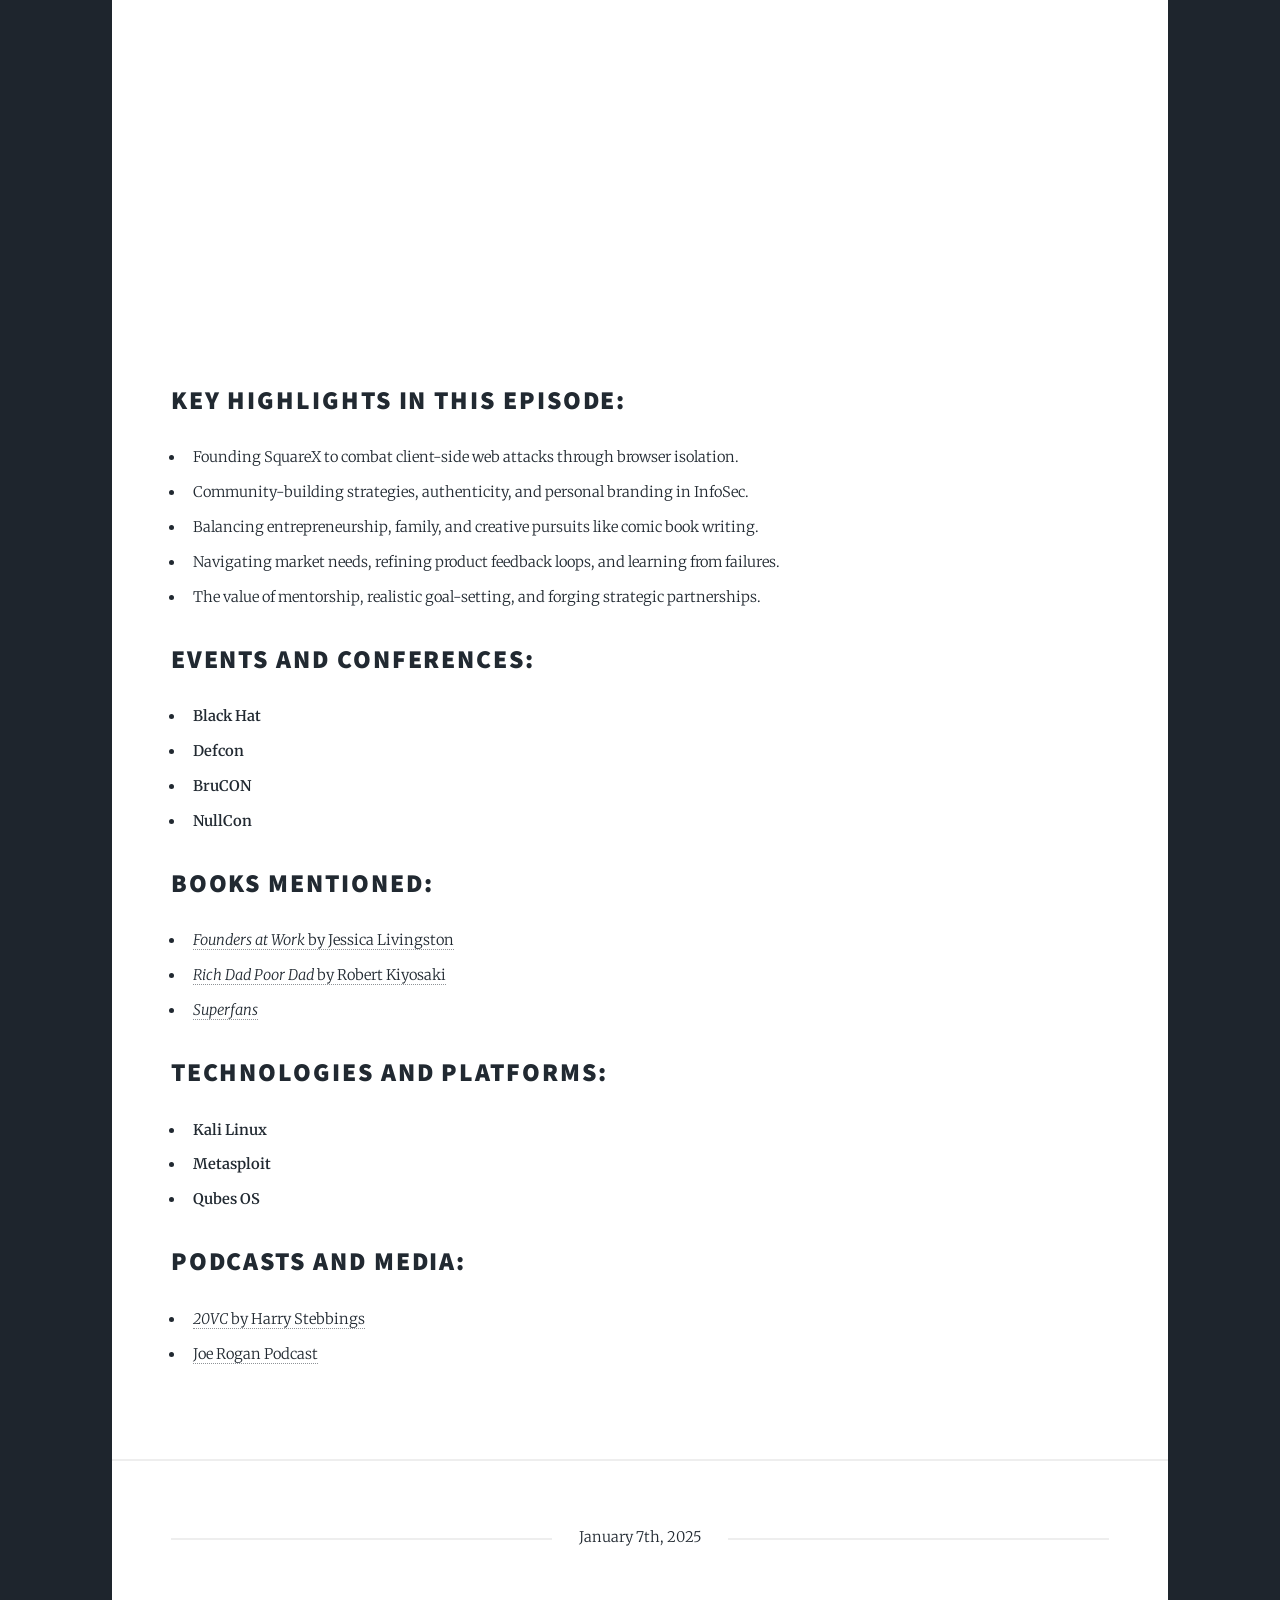
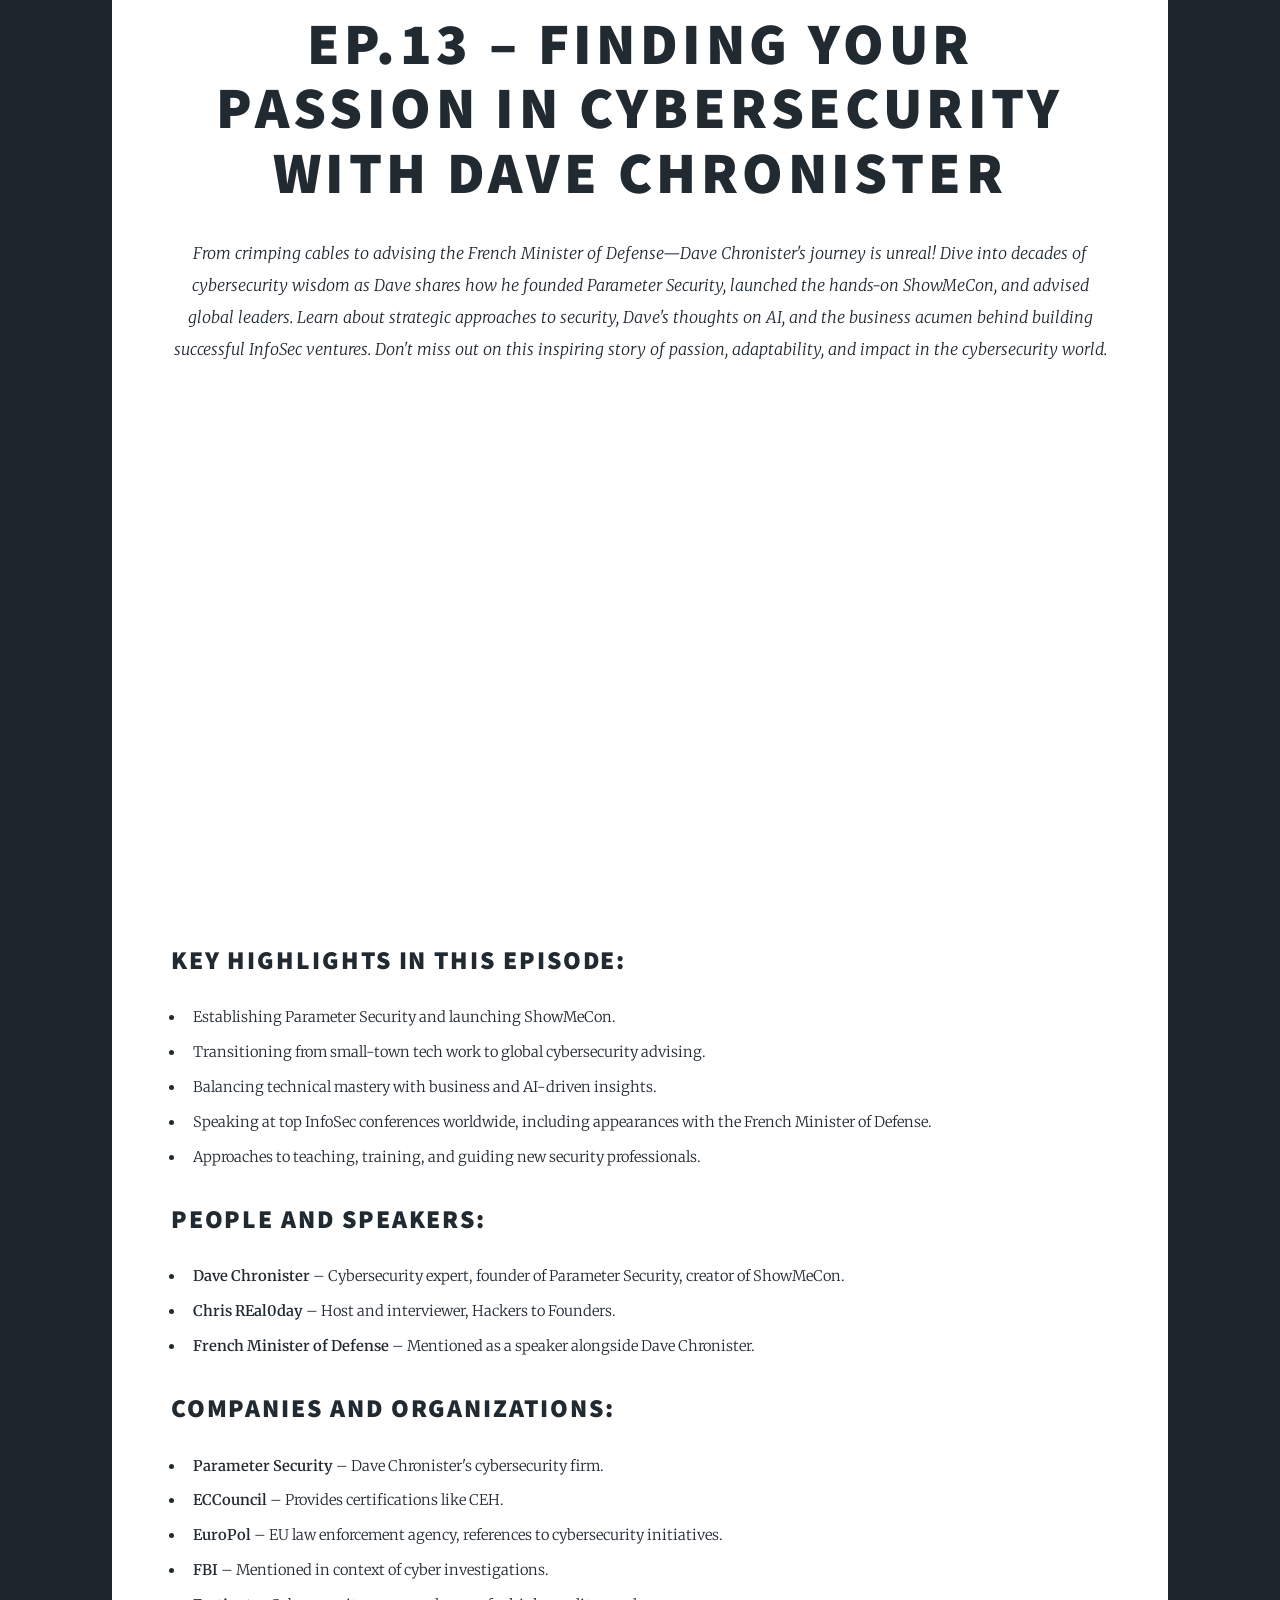
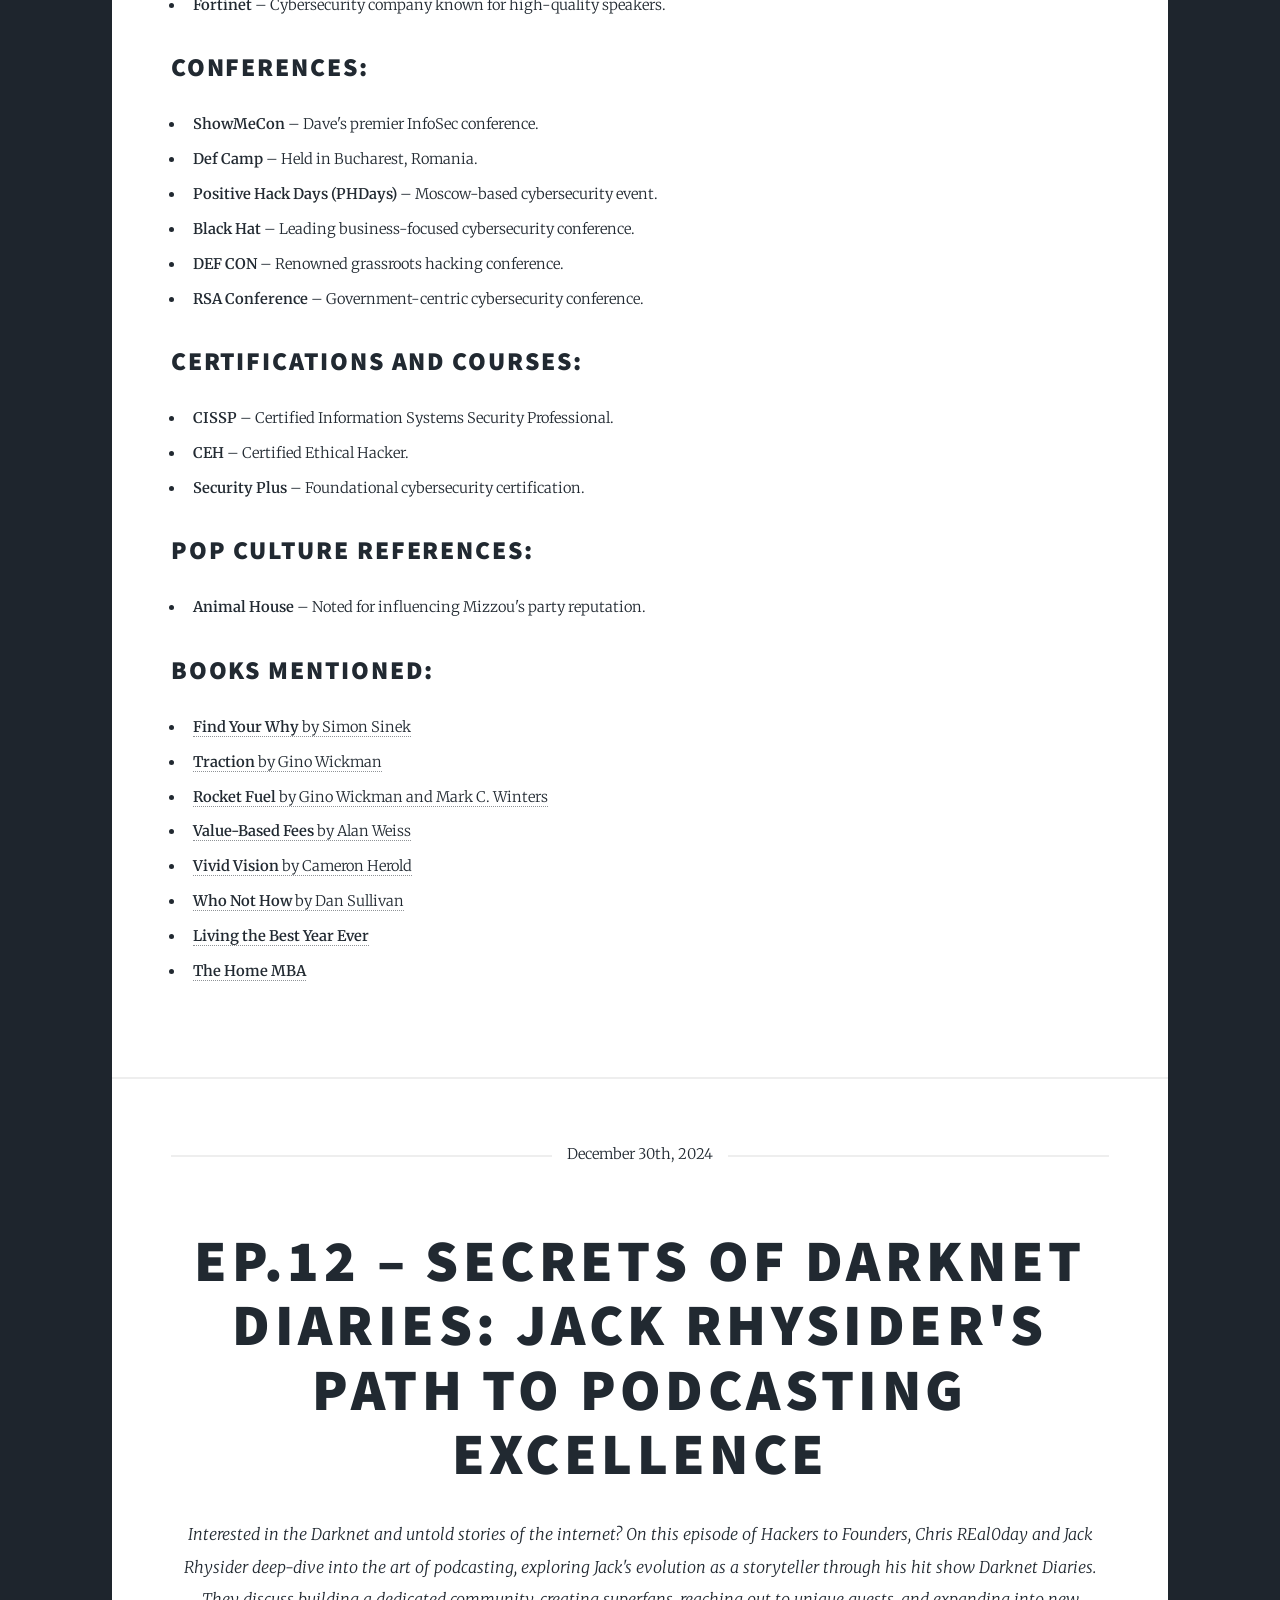
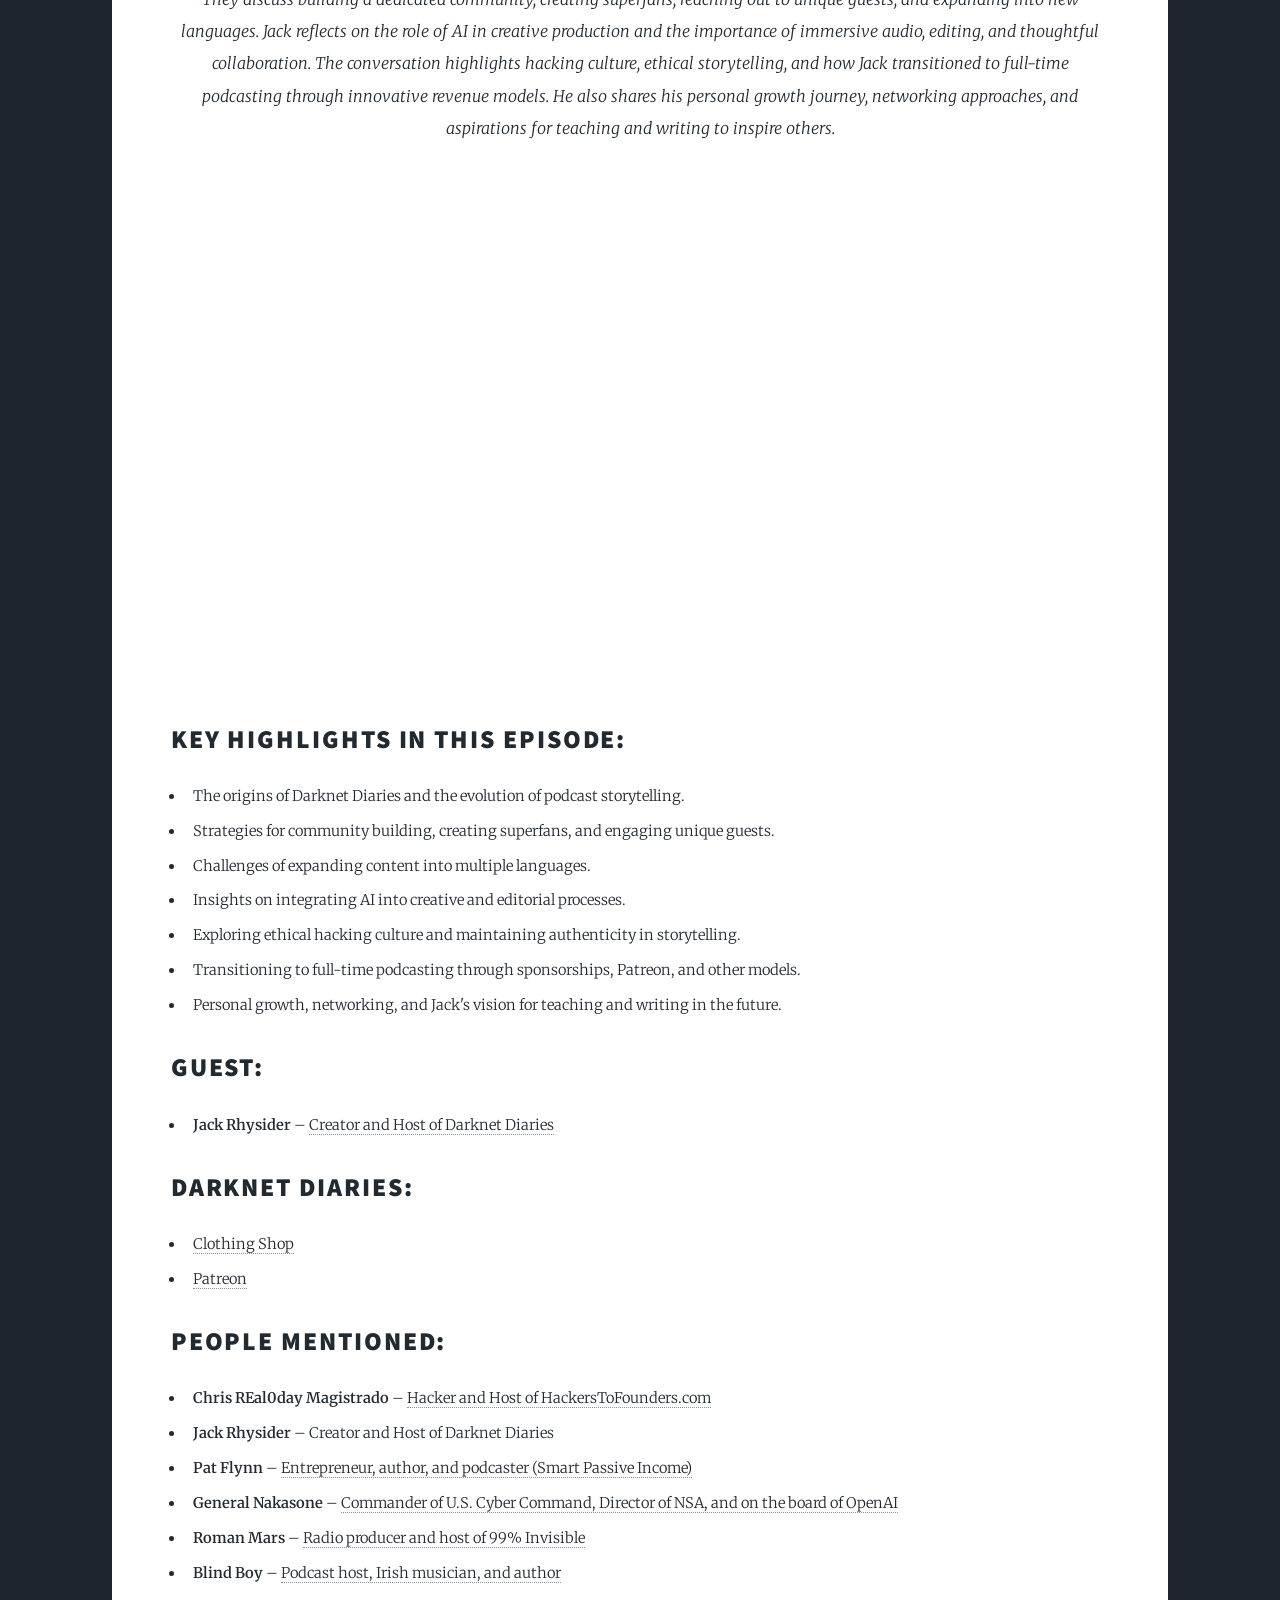
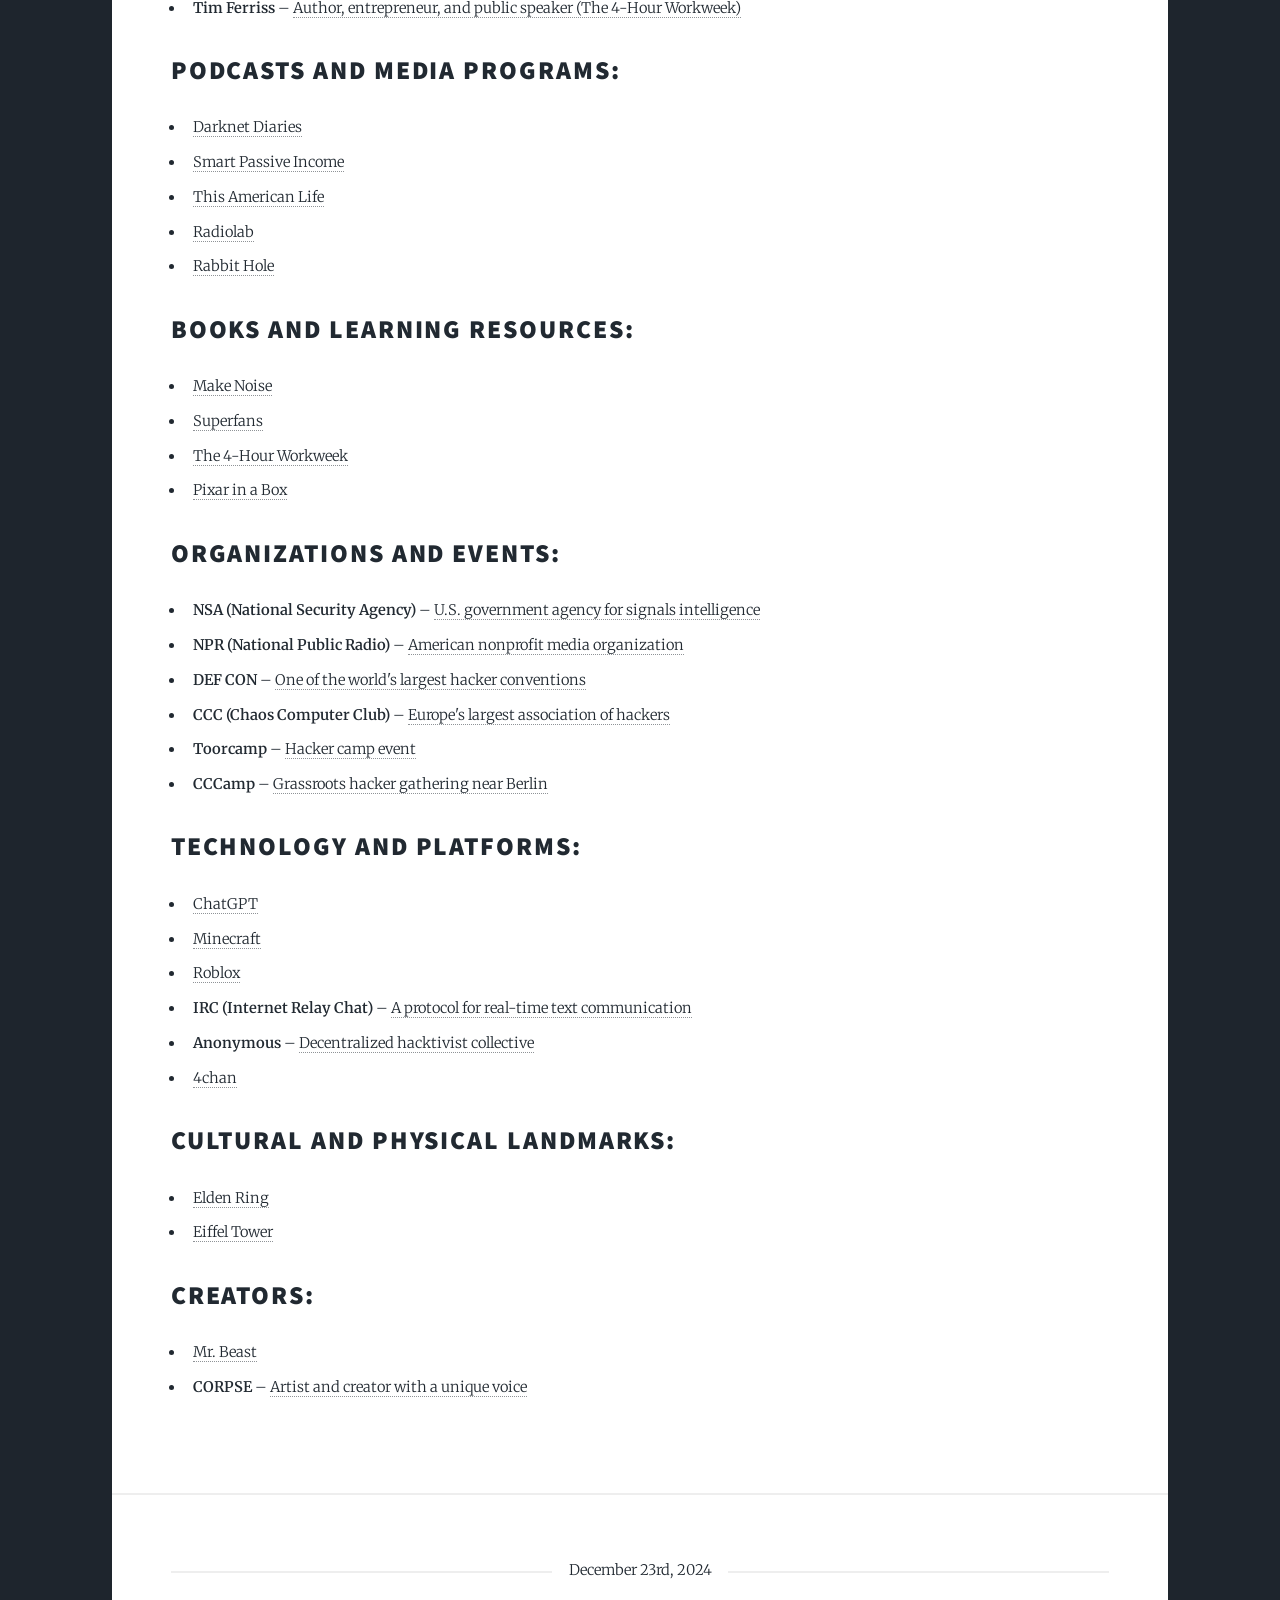
==== commit c4a76758: "ep14-15-16-17" ====
--- a/index.html
+++ b/index.html
@@ -34,6 +34,217 @@
 					<div id="main">
 						<!-- Post -->
 						<iframe width="100%" height="390" frameborder="no" scrolling="no" seamless="" src="https://share.transistor.fm/e/hackers-to-founders/playlist"></iframe>
+
+
+						<section class="post">
+							<header class="major">
+							  <span class="date">February 21st, 2025</span>
+							  <h1>Ep.17 – How AI is Changing OSINT, Dark Web Investigations, and Fraud Detection with Zara Perumal</h1>
+							  <p>What if AI could predict and prevent cyber fraud before it happens? In this episode of <em>Hackers to Founders</em>, Zara Perumal, CTO and co-founder of Overwatch Data, highlights her journey from early coding experiments to building an AI-driven cybersecurity platform. Hear how Overwatch uncovers threats on the dark web, automates OSINT processing, and helps businesses stay ahead of emerging fraud schemes.</p>
+							</header>
+						  
+							
+							<iframe width="100%" height="180" frameborder="no" scrolling="no" seamless="" src="https://share.transistor.fm/e/fce1d90f"></iframe>
+							<iframe width="560" height="315" src="https://www.youtube.com/embed/tZKWDqbhKzs?si=YVUZHd5U1MmzoyCv" title="YouTube video player" frameborder="0" allow="accelerometer; autoplay; clipboard-write; encrypted-media; gyroscope; picture-in-picture; web-share" referrerpolicy="strict-origin-when-cross-origin" allowfullscreen></iframe>
+						  
+							<h2>Key Highlights in This Episode:</h2>
+							<ul>
+							  <li>Zara's early passion for coding, developing iOS apps, and studying at MIT.</li>
+							  <li>From Google's Threat Analysis Group to co-founding Overwatch Data.</li>
+							  <li>Using AI and automation to sift through OSINT and dark web intel.</li>
+							  <li>Turning customer feedback into real-time fraud detection solutions.</li>
+							  <li>Insights on navigating the startup world, from market fit to funding rounds.</li>
+							</ul>
+						  
+							<h2>People Mentioned:</h2>
+							<ul>
+							  <li><strong>Zara Perumal</strong> – CTO and Co-founder, Overwatch Data</li>
+							  <li><strong>Arjun Bisen</strong> – CEO and Co-founder, Overwatch Data</li>
+							  <li><strong>Ron Rivest</strong> – MIT professor and cryptography pioneer</li>
+							  <li><strong>Michael (YC Advisor)</strong> – Early guide during Overwatch's development</li>
+							</ul>
+						  
+							<h2>Technologies &amp; Tools:</h2>
+							<ul>
+							  <li><strong>GPT (ChatGPT)</strong> – AI scripting and analysis tasks</li>
+							  <li><strong>JADX</strong> – Reverse-engineering Android applications</li>
+							  <li><strong>Corellium</strong> – Mobile security research platform</li>
+							  <li><strong>Telegram</strong> – Key source for cybercriminal communication</li>
+							</ul>
+						  
+							<h2>Cybersecurity &amp; Hacking:</h2>
+							<ul>
+							  <li><strong>OSINT</strong> – Open-source intelligence for threat detection</li>
+							  <li><strong>Dark Web Investigations</strong> – Tracking illicit marketplaces and forums</li>
+							  <li><strong>SIM Swapping &amp; Credential Stuffing</strong> – Key fraud tactics Overwatch counters</li>
+							</ul>
+						  </section>
+						  
+
+
+						<section class="post">
+							<header class="major">
+							  <span class="date">January 29th, 2025</span>
+							  <h1>Ep.16 – The Birth of the CVE System, created by Adam Shostack</h1>
+							  <p>Who created the CVE system? Meet Adam Shostack: a renowned cybersecurity expert whose storied career spans vulnerability scanners, anonymized networks, and threat modeling. From his early fascination with security at Brigham and Women's Hospital to his role in co-creating CVE, Adam shares the highs and lows of founding security startups, guiding Microsoft's Secure Development Lifecycle, and forging new paths in cyber public health.</p>
+							</header>
+						  
+							<iframe width="100%" height="180" frameborder="no" scrolling="no" seamless="" src="https://share.transistor.fm/e/ab92d485"></iframe>
+							<iframe width="560" height="315" src="https://www.youtube.com/embed/TXDCLf6HtlA?si=9jdJ_CsLj2QgMTak" title="YouTube video player" frameborder="0" allow="accelerometer; autoplay; clipboard-write; encrypted-media; gyroscope; picture-in-picture; web-share" referrerpolicy="strict-origin-when-cross-origin" allowfullscreen></iframe>
+						  
+							<h2>Key Highlights in This Episode:</h2>
+							<ul>
+							  <li>Adam's evolution from D&amp;D enthusiast to pioneering CVE co-creator.</li>
+							  <li>Startup experiences at Net Tech and Zero Knowledge Systems.</li>
+							  <li>Developing the STRIDE framework at Microsoft and popularizing threat modeling.</li>
+							  <li>Embracing educational initiatives to scale cybersecurity expertise.</li>
+							  <li>Applying public health methodologies to address global cyber challenges.</li>
+							</ul>
+						  
+							<h2>Organizations and Initiatives:</h2>
+							<ul>
+							  <li><strong>CVE (Common Vulnerabilities and Exposures)</strong> – A standardized system for identifying cybersecurity vulnerabilities.</li>
+							  <li><strong>Net Tech</strong> – Early startup that built vulnerability scanners (Hacker Shield).</li>
+							  <li><strong>Zero Knowledge Systems</strong> – Focused on anonymized networking solutions akin to Tor.</li>
+							  <li><strong>MITRE</strong> – Collaborated with Adam to develop and support the CVE system.</li>
+							  <li><strong>BBN</strong> – Early internet pioneer where Adam met key figures like Mudge and Weld Pond.</li>
+							  <li><strong>Cyber Green</strong> – An initiative for applying public health approaches to cybersecurity.</li>
+							</ul>
+						  
+							<h2>People Mentioned:</h2>
+							<ul>
+							  <li><strong>Adam Shostack</strong> – CVE co-creator, threat modeling thought leader.</li>
+							  <li><strong>Mike Howard &amp; Steve Lipner</strong> – Collaborators on Microsoft's Secure Development Lifecycle.</li>
+							  <li><strong>Mudge &amp; Weld Pond</strong> – Influential hackers encountered at BBN.</li>
+							  <li><strong>Lance Cottrell &amp; Paul Syverson</strong> – Contributed to anonymized network tech influencing Adam's work.</li>
+							</ul>
+						  
+							<h2>Notable Tools and Concepts:</h2>
+							<ul>
+							  <li><strong>Hacker Shield</strong> – Early vulnerability scanner from Adam's startup.</li>
+							  <li><strong>STRIDE</strong> – Threat modeling framework (Spoofing, Tampering, Repudiation, Info Disclosure, DoS, Elevation of Privilege).</li>
+							  <li><strong>Tor &amp; Mixmaster</strong> – Influential anonymized networking technologies.</li>
+							  <li><strong>Log4j</strong> – Example used by Adam to illustrate public health approaches to vulnerability management.</li>
+							</ul>
+						  </section>
+						  
+
+
+						<section class="post">
+							<header class="major">
+							  <span class="date">January 20th, 2025</span>
+							  <h1>Ep.15 – CISO Lessons from Fox News, Point72, and Phosphorus with John Terrill</h1>
+							  <p>How do you defend Fox News, hedge funds, and global networks while building groundbreaking startups? John Terrill shares his journey from a curious 12-year-old attending 2600 meetings to becoming a seasoned CISO and security entrepreneur. He dives into founding Drawbridge Networks, pioneering microsegmentation, and the challenges of aligning cybersecurity strategies with business objectives in fast-paced environments.</p>
+							</header>
+						  
+							<iframe width="100%" height="180" frameborder="no" scrolling="no" seamless="" src="https://share.transistor.fm/e/edadfd9c"></iframe>
+							<iframe width="560" height="315" src="https://www.youtube.com/embed/ERii5kdyUKY?si=b4v4jNMzo4k4H9To" title="YouTube video player" frameborder="0" allow="accelerometer; autoplay; clipboard-write; encrypted-media; gyroscope; picture-in-picture; web-share" referrerpolicy="strict-origin-when-cross-origin" allowfullscreen></iframe>
+							
+							<h2>Key Highlights in This Episode:</h2>
+							<ul>
+							  <li>Early hacker community exposure through 2600 meetings.</li>
+							  <li>Co-founding Drawbridge Networks and innovating microsegmentation.</li>
+							  <li>Tenure as CISO at Fox News during a high-profile ownership transition.</li>
+							  <li>Navigating ransomware, executive protection, and remote work challenges at Point72.</li>
+							  <li>Balancing offensive and defensive security strategies with business objectives.</li>
+							  <li>Advocating for more meaningful board-level cybersecurity discussions.</li>
+							</ul>
+						  
+							<h2>Companies and Organizations:</h2>
+							<ul>
+							  <li><strong>Phosphorus Cybersecurity Inc</strong> – Specializes in xIoT security solutions.</li>
+							  <li><strong>Point72</strong> – Global hedge fund and asset management firm.</li>
+							  <li><strong>Fox News Media</strong> – Major American media company.</li>
+							  <li><strong>OPĀQ Networks</strong> – Acquired by Fortinet.</li>
+							  <li><strong>Drawbridge Networks</strong> – Co-founded by John Terrill, focused on microsegmentation.</li>
+							  <li><strong>NYU Tandon School of Engineering</strong> – Where John was an adjunct professor.</li>
+							  <li><strong>BlackRock</strong> – Investment management corporation.</li>
+							  <li><strong>NASDAQ OMX</strong> – Global financial services corporation.</li>
+							  <li><strong>IBM (Internet Security Systems)</strong> – John's starting point in X-Force research.</li>
+							  <li><strong>Zettaset</strong> – A big data security startup co-founded by John.</li>
+							</ul>
+						  
+							<h2>Events and Concepts:</h2>
+							<ul>
+							  <li><strong>2600 Meetings</strong> – Hacker gatherings for knowledge sharing.</li>
+							  <li><strong>Microsegmentation</strong> – Strategy to isolate workloads and block lateral movement.</li>
+							  <li><strong>Zero Trust</strong> – Security framework removing implicit network trust.</li>
+							  <li><strong>MITRE ATT&amp;CK Framework</strong> – Knowledge base of adversary tactics and techniques.</li>
+							</ul>
+						  </section>
+						  
+
+						
+						<section class="post">
+							<header class="major">
+							  <span class="date">January 14th, 2025</span>
+							  <h1>Ep.14 – From Education Platform to Browser Isolation: The Birth of SquareX with Vivek Ramachandran</h1>
+							  <p>Vivek's passion for tackling cutting-edge cybersecurity problems led him to create SquareX, a browser-native solution aimed at eliminating client-side web attacks. In this episode, he discusses the importance of authenticity, community engagement, and leveraging expertise for scalable products. He also shares the ups and downs of entrepreneurship—from setting realistic goals and understanding market needs to surrounding yourself with trustworthy advisors and peers.</p>
+							</header>
+						  
+							<iframe width="100%" height="180" frameborder="no" scrolling="no" seamless="" src="https://share.transistor.fm/e/518e6a20"></iframe>
+							<iframe width="560" height="315" src="https://www.youtube.com/embed/tE5ZdXEeqBM?si=2PabzES7WGXbWlGY" title="YouTube video player" frameborder="0" allow="accelerometer; autoplay; clipboard-write; encrypted-media; gyroscope; picture-in-picture; web-share" referrerpolicy="strict-origin-when-cross-origin" allowfullscreen></iframe>
+							
+							<h2>Key Highlights in This Episode:</h2>
+							<ul>
+							  <li>Founding SquareX to combat client-side web attacks through browser isolation.</li>
+							  <li>Community-building strategies, authenticity, and personal branding in InfoSec.</li>
+							  <li>Balancing entrepreneurship, family, and creative pursuits like comic book writing.</li>
+							  <li>Navigating market needs, refining product feedback loops, and learning from failures.</li>
+							  <li>The value of mentorship, realistic goal-setting, and forging strategic partnerships.</li>
+							</ul>
+						  
+							<h2>Events and Conferences:</h2>
+							<ul>
+							  <li><strong>Black Hat</strong></li>
+							  <li><strong>Defcon</strong></li>
+							  <li><strong>BruCON</strong></li>
+							  <li><strong>NullCon</strong></li>
+							</ul>
+						  
+							<h2>Books Mentioned:</h2>
+							<ul>
+							  <li>
+								<a href="https://amzn.to/4adTi29" target="_blank" rel="noopener noreferrer">
+								  <em>Founders at Work</em> by Jessica Livingston
+								</a>
+							  </li>
+							  <li>
+								<a href="https://amzn.to/4aghEsa" target="_blank" rel="noopener noreferrer">
+								  <em>Rich Dad Poor Dad</em> by Robert Kiyosaki
+								</a>
+							  </li>
+							  <li>
+								<a href="https://amzn.to/4gQ7XDd" target="_blank" rel="noopener noreferrer">
+								  <em>Superfans</em>
+								</a>
+							  </li>
+							</ul>
+						  
+							<h2>Technologies and Platforms:</h2>
+							<ul>
+							  <li><strong>Kali Linux</strong></li>
+							  <li><strong>Metasploit</strong></li>
+							  <li><strong>Qubes OS</strong></li>
+							</ul>
+						  
+							<h2>Podcasts and Media:</h2>
+							<ul>
+							  <li>
+								<a href="https://www.thetwentyminutevc.com/" target="_blank" rel="noopener noreferrer">
+								  <em>20VC</em> by Harry Stebbings
+								</a>
+							  </li>
+							  <li>
+								<a href="https://www.joerogan.com/" target="_blank" rel="noopener noreferrer">
+								  Joe Rogan Podcast
+								</a>
+							  </li>
+							</ul>
+						  </section>
+						  
+
+
 
 						
 						<section class="post">
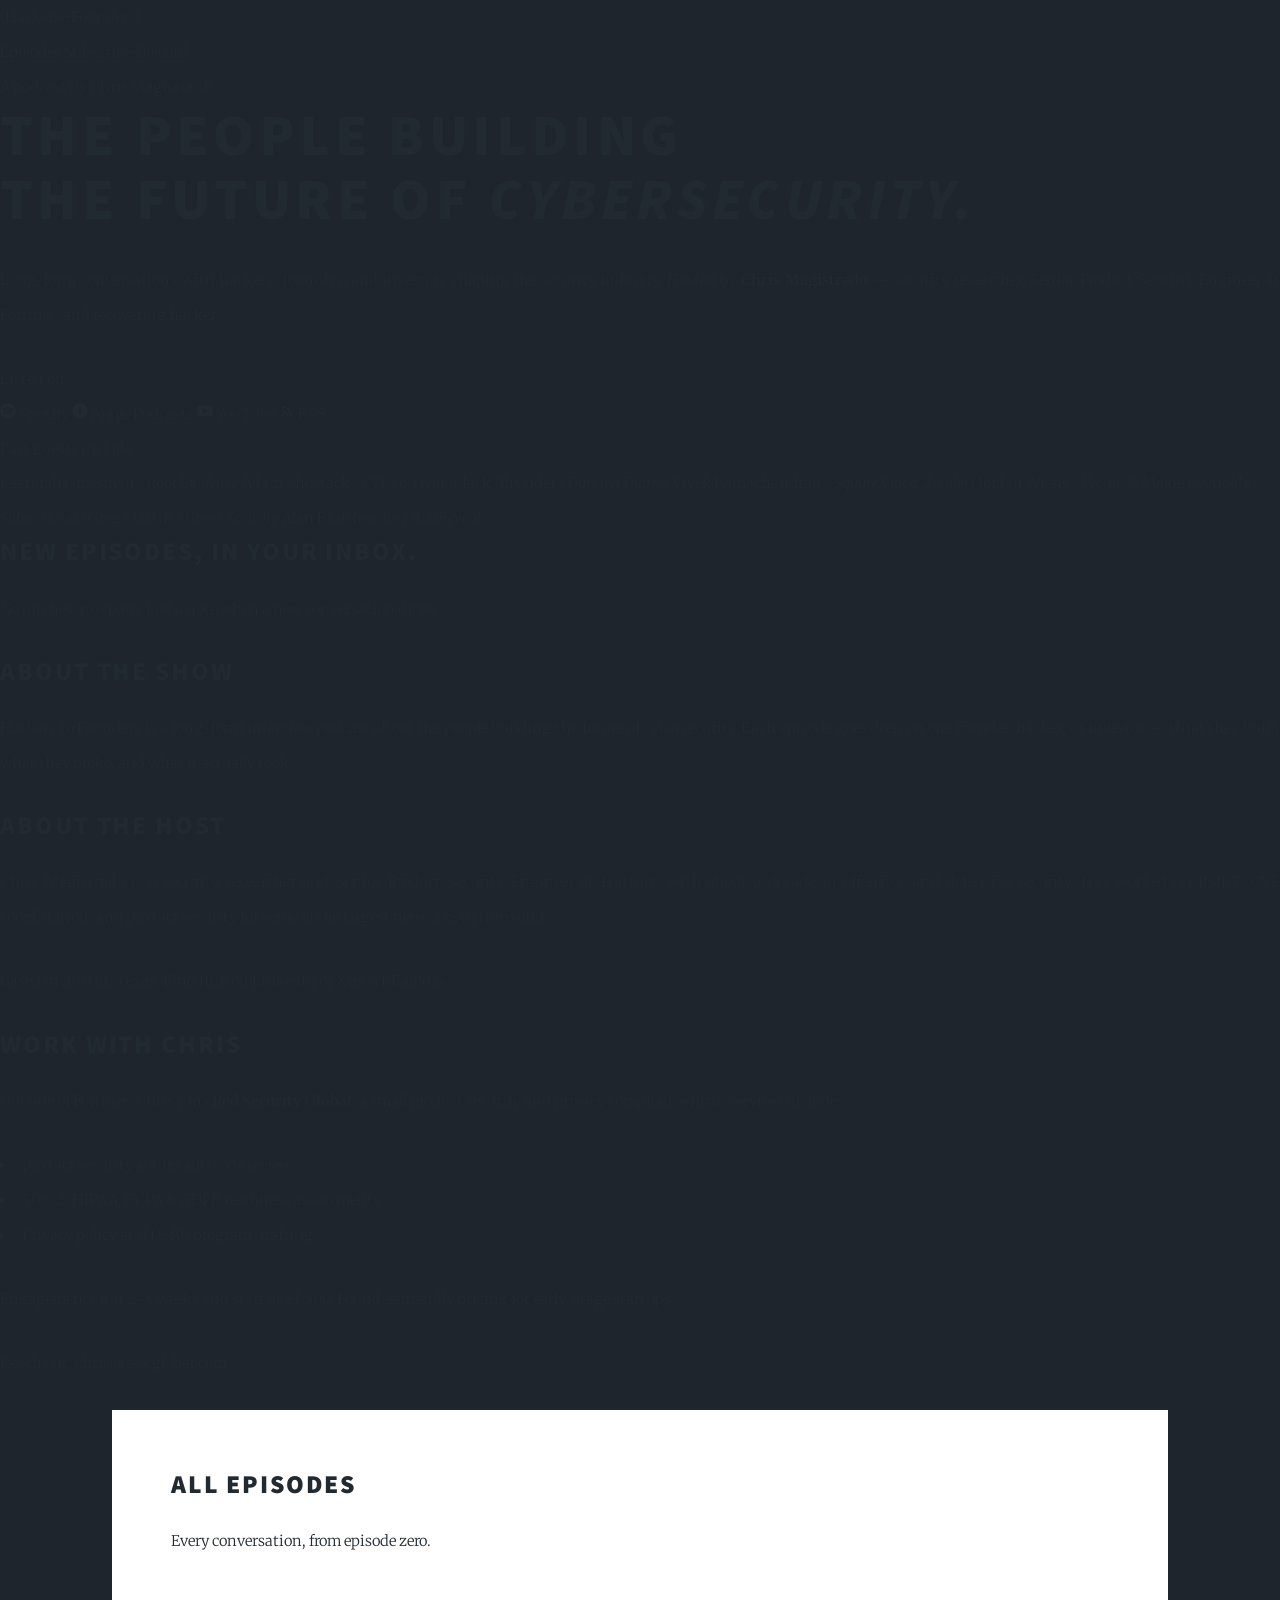
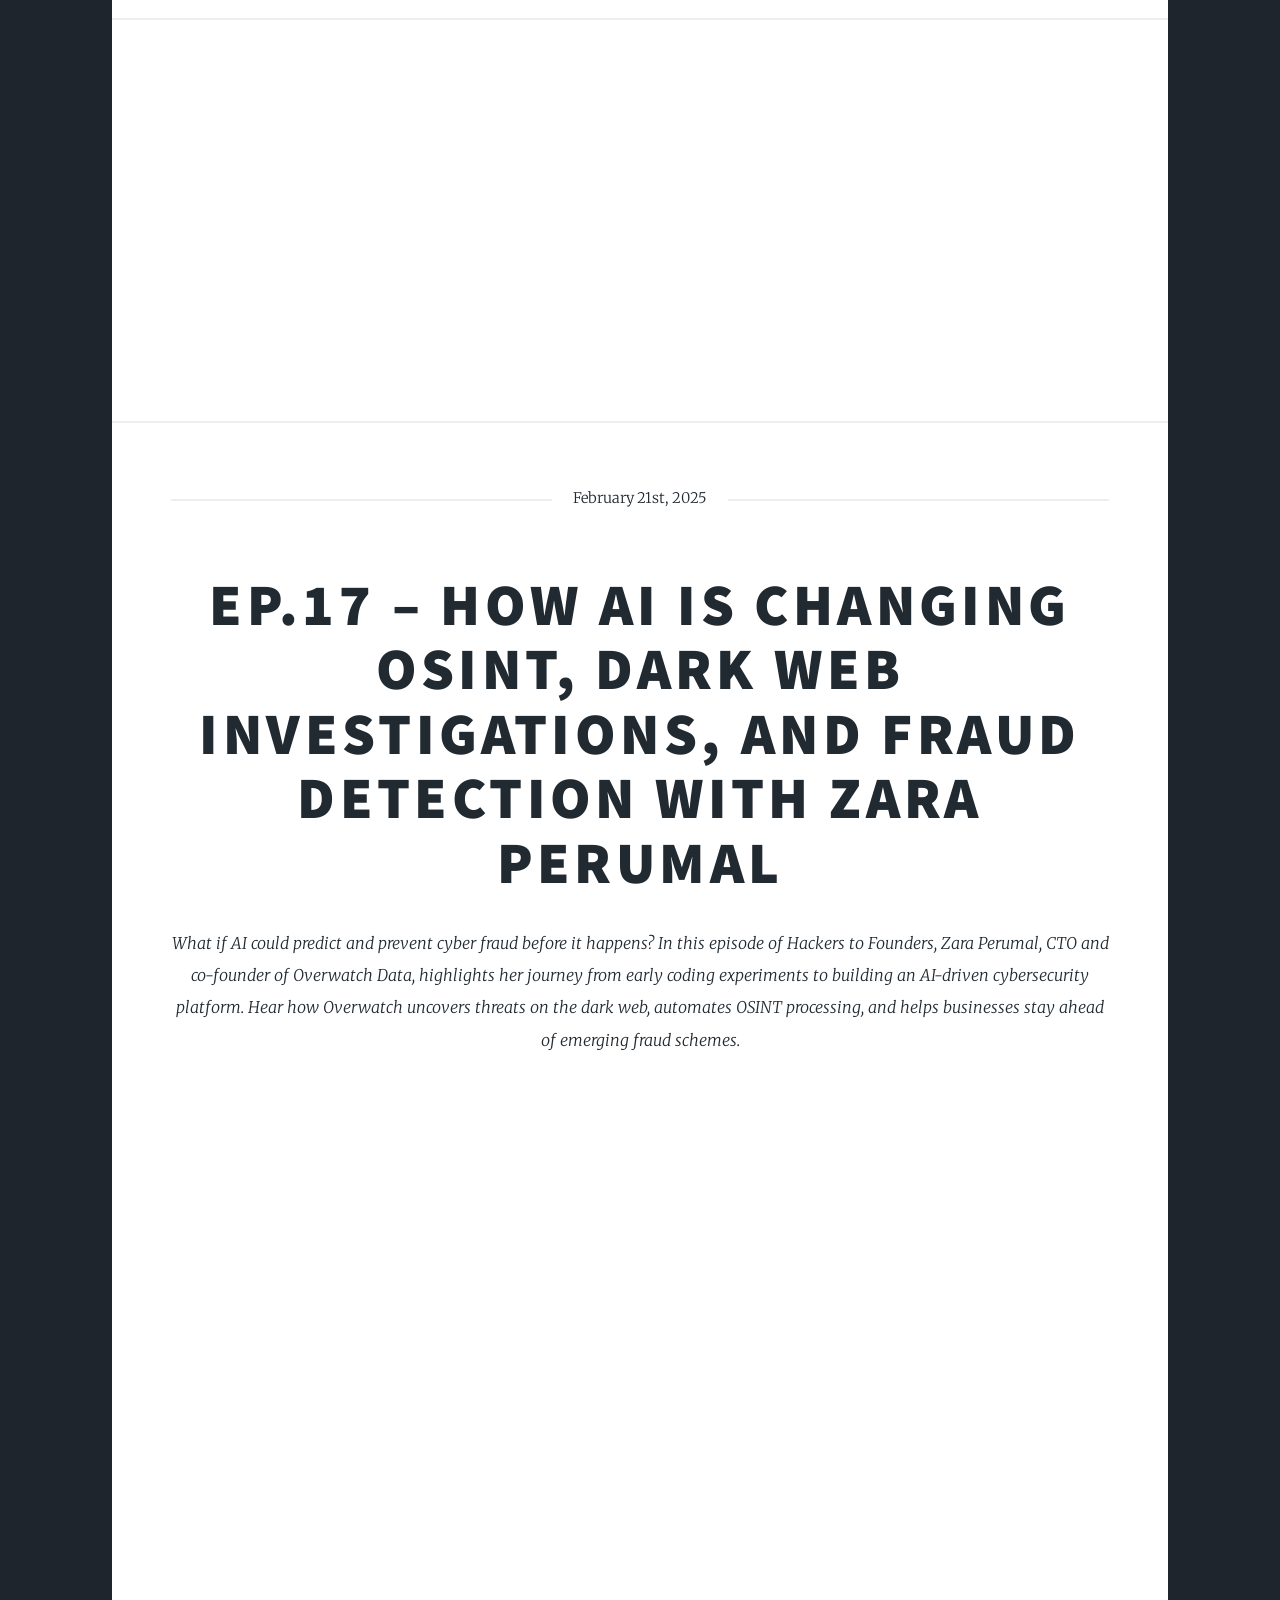
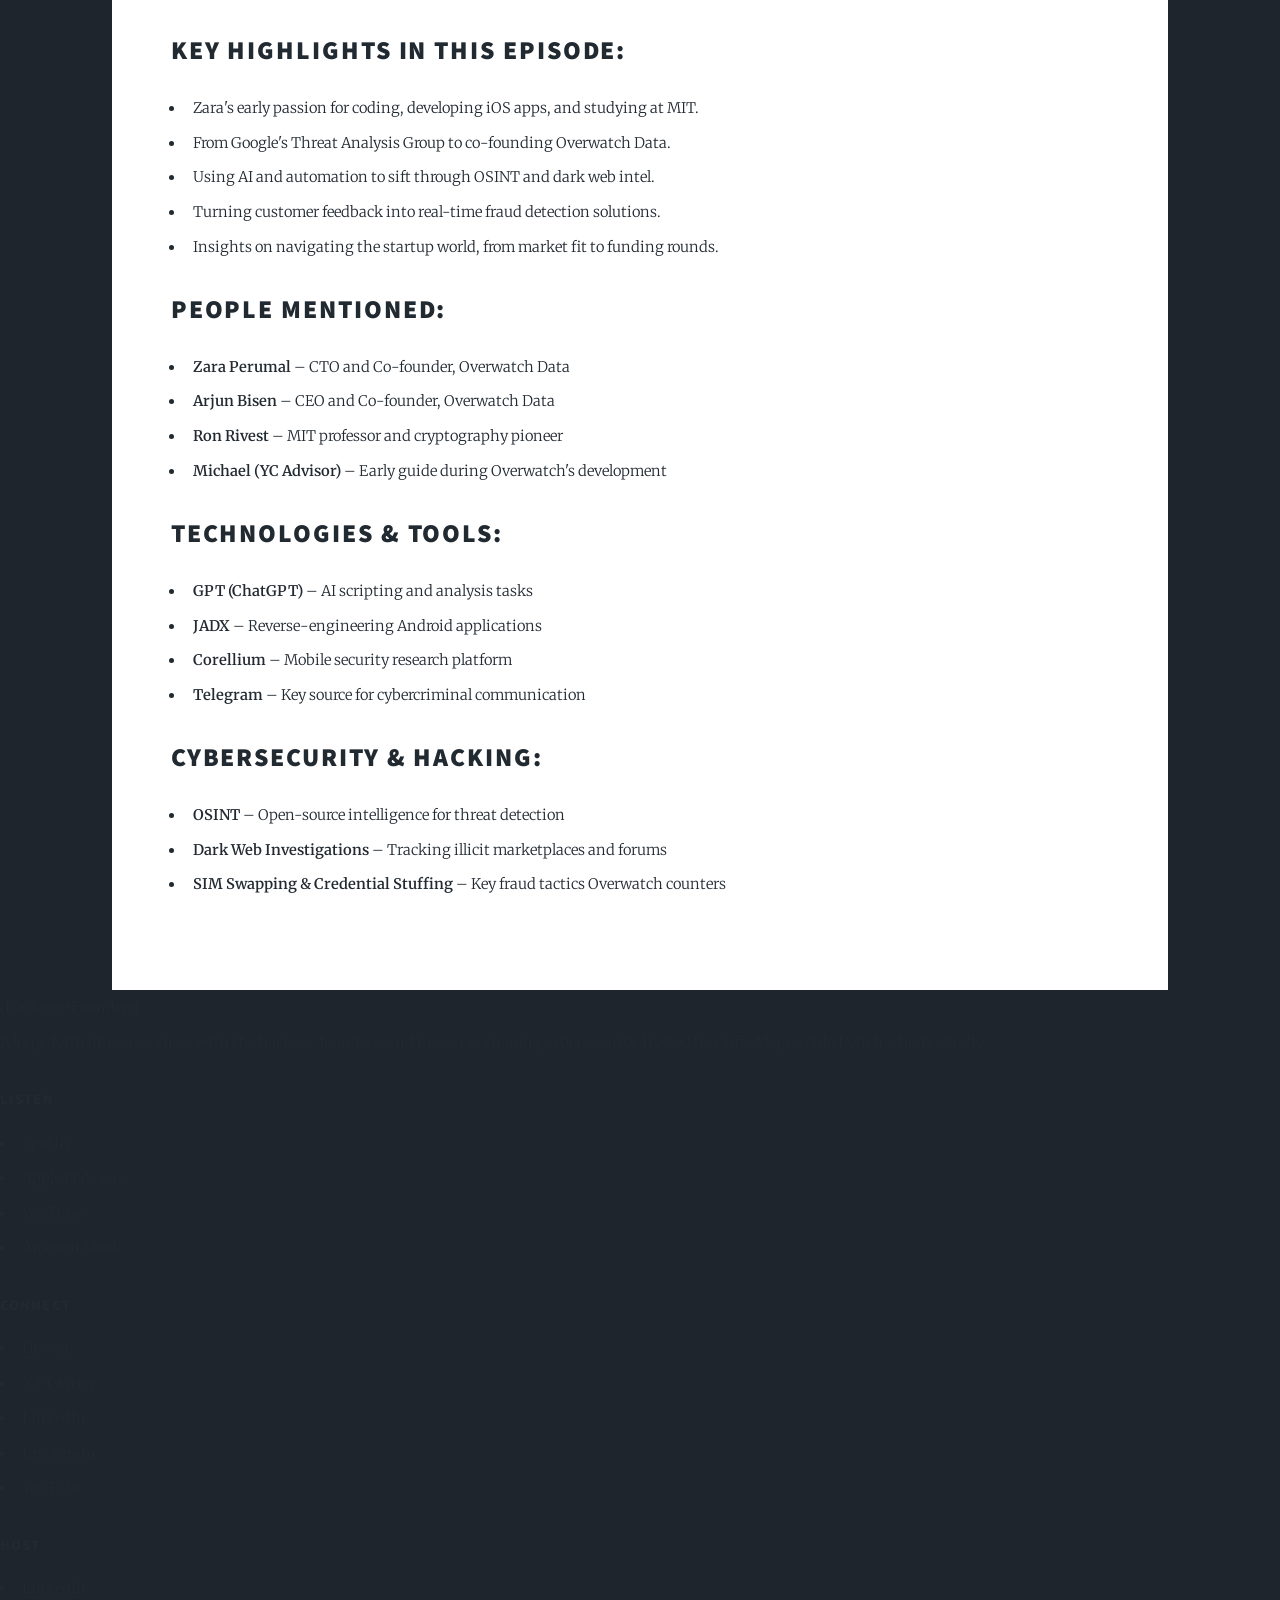
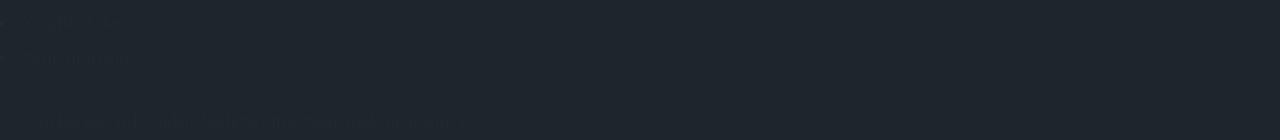
==== commit 99d07b59: "add about/bio section with show info, host bio, and Red Security Global services Co-Authored-By: Cla" ====
--- a/index.html
+++ b/index.html
@@ -1,1391 +1,278 @@
 <!DOCTYPE HTML>
-<html>
-	<head>
-		<title>Hackers to Founders by REal0day</title>
-		<meta charset="utf-8" />
-		<meta name="viewport" content="width=device-width, initial-scale=1, user-scalable=no" />
-		<meta name="description" content="A podcast where I interview hackers, entrepreneurs, community builders and investors in Information Security and Cybersecurity">
-		
-		<link rel="stylesheet" href="assets/css/main.css" />
-		<noscript><link rel="stylesheet" href="assets/css/noscript.css" /></noscript>
-
-		<!-- Google tag (gtag.js) -->
-		<script async src="https://www.googletagmanager.com/gtag/js?id=G-RYSWBQRD8L"></script>
-		<script>
-		window.dataLayer = window.dataLayer || [];
-		function gtag(){dataLayer.push(arguments);}
-		gtag('js', new Date());
-		
-		gtag('config', 'G-RYSWBQRD8L');
-		</script>
-	</head>
-	<body class="is-preload">
-
-		<!-- Wrapper -->
-			<div id="wrapper">
-
-				<!-- Header -->
-					<header id="header">
-						<a href="index.html" class="logo">Hackers to Founders</a>
-					</header>
-
-
-				<!-- Main -->
-					<div id="main">
-						<!-- Post -->
-						<iframe width="100%" height="390" frameborder="no" scrolling="no" seamless="" src="https://share.transistor.fm/e/hackers-to-founders/playlist"></iframe>
-
-
-						<section class="post">
-							<header class="major">
-							  <span class="date">February 21st, 2025</span>
-							  <h1>Ep.17 – How AI is Changing OSINT, Dark Web Investigations, and Fraud Detection with Zara Perumal</h1>
-							  <p>What if AI could predict and prevent cyber fraud before it happens? In this episode of <em>Hackers to Founders</em>, Zara Perumal, CTO and co-founder of Overwatch Data, highlights her journey from early coding experiments to building an AI-driven cybersecurity platform. Hear how Overwatch uncovers threats on the dark web, automates OSINT processing, and helps businesses stay ahead of emerging fraud schemes.</p>
-							</header>
-						  
-							
-							<iframe width="100%" height="180" frameborder="no" scrolling="no" seamless="" src="https://share.transistor.fm/e/fce1d90f"></iframe>
-							<iframe width="560" height="315" src="https://www.youtube.com/embed/tZKWDqbhKzs?si=YVUZHd5U1MmzoyCv" title="YouTube video player" frameborder="0" allow="accelerometer; autoplay; clipboard-write; encrypted-media; gyroscope; picture-in-picture; web-share" referrerpolicy="strict-origin-when-cross-origin" allowfullscreen></iframe>
-						  
-							<h2>Key Highlights in This Episode:</h2>
-							<ul>
-							  <li>Zara's early passion for coding, developing iOS apps, and studying at MIT.</li>
-							  <li>From Google's Threat Analysis Group to co-founding Overwatch Data.</li>
-							  <li>Using AI and automation to sift through OSINT and dark web intel.</li>
-							  <li>Turning customer feedback into real-time fraud detection solutions.</li>
-							  <li>Insights on navigating the startup world, from market fit to funding rounds.</li>
-							</ul>
-						  
-							<h2>People Mentioned:</h2>
-							<ul>
-							  <li><strong>Zara Perumal</strong> – CTO and Co-founder, Overwatch Data</li>
-							  <li><strong>Arjun Bisen</strong> – CEO and Co-founder, Overwatch Data</li>
-							  <li><strong>Ron Rivest</strong> – MIT professor and cryptography pioneer</li>
-							  <li><strong>Michael (YC Advisor)</strong> – Early guide during Overwatch's development</li>
-							</ul>
-						  
-							<h2>Technologies &amp; Tools:</h2>
-							<ul>
-							  <li><strong>GPT (ChatGPT)</strong> – AI scripting and analysis tasks</li>
-							  <li><strong>JADX</strong> – Reverse-engineering Android applications</li>
-							  <li><strong>Corellium</strong> – Mobile security research platform</li>
-							  <li><strong>Telegram</strong> – Key source for cybercriminal communication</li>
-							</ul>
-						  
-							<h2>Cybersecurity &amp; Hacking:</h2>
-							<ul>
-							  <li><strong>OSINT</strong> – Open-source intelligence for threat detection</li>
-							  <li><strong>Dark Web Investigations</strong> – Tracking illicit marketplaces and forums</li>
-							  <li><strong>SIM Swapping &amp; Credential Stuffing</strong> – Key fraud tactics Overwatch counters</li>
-							</ul>
-						  </section>
-						  
-
-
-						<section class="post">
-							<header class="major">
-							  <span class="date">January 29th, 2025</span>
-							  <h1>Ep.16 – The Birth of the CVE System, created by Adam Shostack</h1>
-							  <p>Who created the CVE system? Meet Adam Shostack: a renowned cybersecurity expert whose storied career spans vulnerability scanners, anonymized networks, and threat modeling. From his early fascination with security at Brigham and Women's Hospital to his role in co-creating CVE, Adam shares the highs and lows of founding security startups, guiding Microsoft's Secure Development Lifecycle, and forging new paths in cyber public health.</p>
-							</header>
-						  
-							<iframe width="100%" height="180" frameborder="no" scrolling="no" seamless="" src="https://share.transistor.fm/e/ab92d485"></iframe>
-							<iframe width="560" height="315" src="https://www.youtube.com/embed/TXDCLf6HtlA?si=9jdJ_CsLj2QgMTak" title="YouTube video player" frameborder="0" allow="accelerometer; autoplay; clipboard-write; encrypted-media; gyroscope; picture-in-picture; web-share" referrerpolicy="strict-origin-when-cross-origin" allowfullscreen></iframe>
-						  
-							<h2>Key Highlights in This Episode:</h2>
-							<ul>
-							  <li>Adam's evolution from D&amp;D enthusiast to pioneering CVE co-creator.</li>
-							  <li>Startup experiences at Net Tech and Zero Knowledge Systems.</li>
-							  <li>Developing the STRIDE framework at Microsoft and popularizing threat modeling.</li>
-							  <li>Embracing educational initiatives to scale cybersecurity expertise.</li>
-							  <li>Applying public health methodologies to address global cyber challenges.</li>
-							</ul>
-						  
-							<h2>Organizations and Initiatives:</h2>
-							<ul>
-							  <li><strong>CVE (Common Vulnerabilities and Exposures)</strong> – A standardized system for identifying cybersecurity vulnerabilities.</li>
-							  <li><strong>Net Tech</strong> – Early startup that built vulnerability scanners (Hacker Shield).</li>
-							  <li><strong>Zero Knowledge Systems</strong> – Focused on anonymized networking solutions akin to Tor.</li>
-							  <li><strong>MITRE</strong> – Collaborated with Adam to develop and support the CVE system.</li>
-							  <li><strong>BBN</strong> – Early internet pioneer where Adam met key figures like Mudge and Weld Pond.</li>
-							  <li><strong>Cyber Green</strong> – An initiative for applying public health approaches to cybersecurity.</li>
-							</ul>
-						  
-							<h2>People Mentioned:</h2>
-							<ul>
-							  <li><strong>Adam Shostack</strong> – CVE co-creator, threat modeling thought leader.</li>
-							  <li><strong>Mike Howard &amp; Steve Lipner</strong> – Collaborators on Microsoft's Secure Development Lifecycle.</li>
-							  <li><strong>Mudge &amp; Weld Pond</strong> – Influential hackers encountered at BBN.</li>
-							  <li><strong>Lance Cottrell &amp; Paul Syverson</strong> – Contributed to anonymized network tech influencing Adam's work.</li>
-							</ul>
-						  
-							<h2>Notable Tools and Concepts:</h2>
-							<ul>
-							  <li><strong>Hacker Shield</strong> – Early vulnerability scanner from Adam's startup.</li>
-							  <li><strong>STRIDE</strong> – Threat modeling framework (Spoofing, Tampering, Repudiation, Info Disclosure, DoS, Elevation of Privilege).</li>
-							  <li><strong>Tor &amp; Mixmaster</strong> – Influential anonymized networking technologies.</li>
-							  <li><strong>Log4j</strong> – Example used by Adam to illustrate public health approaches to vulnerability management.</li>
-							</ul>
-						  </section>
-						  
-
-
-						<section class="post">
-							<header class="major">
-							  <span class="date">January 20th, 2025</span>
-							  <h1>Ep.15 – CISO Lessons from Fox News, Point72, and Phosphorus with John Terrill</h1>
-							  <p>How do you defend Fox News, hedge funds, and global networks while building groundbreaking startups? John Terrill shares his journey from a curious 12-year-old attending 2600 meetings to becoming a seasoned CISO and security entrepreneur. He dives into founding Drawbridge Networks, pioneering microsegmentation, and the challenges of aligning cybersecurity strategies with business objectives in fast-paced environments.</p>
-							</header>
-						  
-							<iframe width="100%" height="180" frameborder="no" scrolling="no" seamless="" src="https://share.transistor.fm/e/edadfd9c"></iframe>
-							<iframe width="560" height="315" src="https://www.youtube.com/embed/ERii5kdyUKY?si=b4v4jNMzo4k4H9To" title="YouTube video player" frameborder="0" allow="accelerometer; autoplay; clipboard-write; encrypted-media; gyroscope; picture-in-picture; web-share" referrerpolicy="strict-origin-when-cross-origin" allowfullscreen></iframe>
-							
-							<h2>Key Highlights in This Episode:</h2>
-							<ul>
-							  <li>Early hacker community exposure through 2600 meetings.</li>
-							  <li>Co-founding Drawbridge Networks and innovating microsegmentation.</li>
-							  <li>Tenure as CISO at Fox News during a high-profile ownership transition.</li>
-							  <li>Navigating ransomware, executive protection, and remote work challenges at Point72.</li>
-							  <li>Balancing offensive and defensive security strategies with business objectives.</li>
-							  <li>Advocating for more meaningful board-level cybersecurity discussions.</li>
-							</ul>
-						  
-							<h2>Companies and Organizations:</h2>
-							<ul>
-							  <li><strong>Phosphorus Cybersecurity Inc</strong> – Specializes in xIoT security solutions.</li>
-							  <li><strong>Point72</strong> – Global hedge fund and asset management firm.</li>
-							  <li><strong>Fox News Media</strong> – Major American media company.</li>
-							  <li><strong>OPĀQ Networks</strong> – Acquired by Fortinet.</li>
-							  <li><strong>Drawbridge Networks</strong> – Co-founded by John Terrill, focused on microsegmentation.</li>
-							  <li><strong>NYU Tandon School of Engineering</strong> – Where John was an adjunct professor.</li>
-							  <li><strong>BlackRock</strong> – Investment management corporation.</li>
-							  <li><strong>NASDAQ OMX</strong> – Global financial services corporation.</li>
-							  <li><strong>IBM (Internet Security Systems)</strong> – John's starting point in X-Force research.</li>
-							  <li><strong>Zettaset</strong> – A big data security startup co-founded by John.</li>
-							</ul>
-						  
-							<h2>Events and Concepts:</h2>
-							<ul>
-							  <li><strong>2600 Meetings</strong> – Hacker gatherings for knowledge sharing.</li>
-							  <li><strong>Microsegmentation</strong> – Strategy to isolate workloads and block lateral movement.</li>
-							  <li><strong>Zero Trust</strong> – Security framework removing implicit network trust.</li>
-							  <li><strong>MITRE ATT&amp;CK Framework</strong> – Knowledge base of adversary tactics and techniques.</li>
-							</ul>
-						  </section>
-						  
-
-						
-						<section class="post">
-							<header class="major">
-							  <span class="date">January 14th, 2025</span>
-							  <h1>Ep.14 – From Education Platform to Browser Isolation: The Birth of SquareX with Vivek Ramachandran</h1>
-							  <p>Vivek's passion for tackling cutting-edge cybersecurity problems led him to create SquareX, a browser-native solution aimed at eliminating client-side web attacks. In this episode, he discusses the importance of authenticity, community engagement, and leveraging expertise for scalable products. He also shares the ups and downs of entrepreneurship—from setting realistic goals and understanding market needs to surrounding yourself with trustworthy advisors and peers.</p>
-							</header>
-						  
-							<iframe width="100%" height="180" frameborder="no" scrolling="no" seamless="" src="https://share.transistor.fm/e/518e6a20"></iframe>
-							<iframe width="560" height="315" src="https://www.youtube.com/embed/tE5ZdXEeqBM?si=2PabzES7WGXbWlGY" title="YouTube video player" frameborder="0" allow="accelerometer; autoplay; clipboard-write; encrypted-media; gyroscope; picture-in-picture; web-share" referrerpolicy="strict-origin-when-cross-origin" allowfullscreen></iframe>
-							
-							<h2>Key Highlights in This Episode:</h2>
-							<ul>
-							  <li>Founding SquareX to combat client-side web attacks through browser isolation.</li>
-							  <li>Community-building strategies, authenticity, and personal branding in InfoSec.</li>
-							  <li>Balancing entrepreneurship, family, and creative pursuits like comic book writing.</li>
-							  <li>Navigating market needs, refining product feedback loops, and learning from failures.</li>
-							  <li>The value of mentorship, realistic goal-setting, and forging strategic partnerships.</li>
-							</ul>
-						  
-							<h2>Events and Conferences:</h2>
-							<ul>
-							  <li><strong>Black Hat</strong></li>
-							  <li><strong>Defcon</strong></li>
-							  <li><strong>BruCON</strong></li>
-							  <li><strong>NullCon</strong></li>
-							</ul>
-						  
-							<h2>Books Mentioned:</h2>
-							<ul>
-							  <li>
-								<a href="https://amzn.to/4adTi29" target="_blank" rel="noopener noreferrer">
-								  <em>Founders at Work</em> by Jessica Livingston
-								</a>
-							  </li>
-							  <li>
-								<a href="https://amzn.to/4aghEsa" target="_blank" rel="noopener noreferrer">
-								  <em>Rich Dad Poor Dad</em> by Robert Kiyosaki
-								</a>
-							  </li>
-							  <li>
-								<a href="https://amzn.to/4gQ7XDd" target="_blank" rel="noopener noreferrer">
-								  <em>Superfans</em>
-								</a>
-							  </li>
-							</ul>
-						  
-							<h2>Technologies and Platforms:</h2>
-							<ul>
-							  <li><strong>Kali Linux</strong></li>
-							  <li><strong>Metasploit</strong></li>
-							  <li><strong>Qubes OS</strong></li>
-							</ul>
-						  
-							<h2>Podcasts and Media:</h2>
-							<ul>
-							  <li>
-								<a href="https://www.thetwentyminutevc.com/" target="_blank" rel="noopener noreferrer">
-								  <em>20VC</em> by Harry Stebbings
-								</a>
-							  </li>
-							  <li>
-								<a href="https://www.joerogan.com/" target="_blank" rel="noopener noreferrer">
-								  Joe Rogan Podcast
-								</a>
-							  </li>
-							</ul>
-						  </section>
-						  
-
-
-
-						
-						<section class="post">
-							<header class="major">
-							  <span class="date">January 7th, 2025</span>
-							  <h1>Ep.13 – Finding Your Passion in Cybersecurity with Dave Chronister</h1>
-							  <p>From crimping cables to advising the French Minister of Defense—Dave Chronister's journey is unreal! Dive into decades of cybersecurity wisdom as Dave shares how he founded Parameter Security, launched the hands-on ShowMeCon, and advised global leaders. Learn about strategic approaches to security, Dave's thoughts on AI, and the business acumen behind building successful InfoSec ventures. Don't miss out on this inspiring story of passion, adaptability, and impact in the cybersecurity world.</p>
-							</header>
-						  
-							<iframe width="100%" height="180" frameborder="no" scrolling="no" seamless="" src="https://share.transistor.fm/e/8522bc11"></iframe>
-							<iframe width="560" height="315" src="https://www.youtube.com/embed/xiGn4jKpZKA?si=sPxAeqrwNuY0bMaV" title="YouTube video player" frameborder="0" allow="accelerometer; autoplay; clipboard-write; encrypted-media; gyroscope; picture-in-picture; web-share" referrerpolicy="strict-origin-when-cross-origin" allowfullscreen></iframe>
-							
-							<h2>Key Highlights in This Episode:</h2>
-							<ul>
-							  <li>Establishing Parameter Security and launching ShowMeCon.</li>
-							  <li>Transitioning from small-town tech work to global cybersecurity advising.</li>
-							  <li>Balancing technical mastery with business and AI-driven insights.</li>
-							  <li>Speaking at top InfoSec conferences worldwide, including appearances with the French Minister of Defense.</li>
-							  <li>Approaches to teaching, training, and guiding new security professionals.</li>
-							</ul>
-						  
-							<h2>People and Speakers:</h2>
-							<ul>
-							  <li><strong>Dave Chronister</strong> – Cybersecurity expert, founder of Parameter Security, creator of ShowMeCon.</li>
-							  <li><strong>Chris REal0day</strong> – Host and interviewer, Hackers to Founders.</li>
-							  <li><strong>French Minister of Defense</strong> – Mentioned as a speaker alongside Dave Chronister.</li>
-							</ul>
-						  
-							<h2>Companies and Organizations:</h2>
-							<ul>
-							  <li><strong>Parameter Security</strong> – Dave Chronister's cybersecurity firm.</li>
-							  <li><strong>ECCouncil</strong> – Provides certifications like CEH.</li>
-							  <li><strong>EuroPol</strong> – EU law enforcement agency, references to cybersecurity initiatives.</li>
-							  <li><strong>FBI</strong> – Mentioned in context of cyber investigations.</li>
-							  <li><strong>Fortinet</strong> – Cybersecurity company known for high-quality speakers.</li>
-							</ul>
-						  
-							<h2>Conferences:</h2>
-							<ul>
-							  <li><strong>ShowMeCon</strong> – Dave's premier InfoSec conference.</li>
-							  <li><strong>Def Camp</strong> – Held in Bucharest, Romania.</li>
-							  <li><strong>Positive Hack Days (PHDays)</strong> – Moscow-based cybersecurity event.</li>
-							  <li><strong>Black Hat</strong> – Leading business-focused cybersecurity conference.</li>
-							  <li><strong>DEF CON</strong> – Renowned grassroots hacking conference.</li>
-							  <li><strong>RSA Conference</strong> – Government-centric cybersecurity conference.</li>
-							</ul>
-						  
-							<h2>Certifications and Courses:</h2>
-							<ul>
-							  <li><strong>CISSP</strong> – Certified Information Systems Security Professional.</li>
-							  <li><strong>CEH</strong> – Certified Ethical Hacker.</li>
-							  <li><strong>Security Plus</strong> – Foundational cybersecurity certification.</li>
-							</ul>
-						  
-							<h2>Pop Culture References:</h2>
-							<ul>
-							  <li><strong>Animal House</strong> – Noted for influencing Mizzou's party reputation.</li>
-							</ul>
-						  
-							<h2>Books Mentioned:</h2>
-							<ul>
-							  <li><a href="https://amzn.to/4gBfkhH" target="_blank" rel="noopener noreferrer"><strong>Find Your Why</strong> by Simon Sinek</a></li>
-							  <li><a href="https://amzn.to/4a762aI" target="_blank" rel="noopener noreferrer"><strong>Traction</strong> by Gino Wickman</a></li>
-							  <li><a href="https://amzn.to/3C2D2UZ" target="_blank" rel="noopener noreferrer"><strong>Rocket Fuel</strong> by Gino Wickman and Mark C. Winters</a></li>
-							  <li><a href="https://amzn.to/3DLud2s" target="_blank" rel="noopener noreferrer"><strong>Value-Based Fees</strong> by Alan Weiss</a></li>
-							  <li><a href="https://amzn.to/3WbECuJ" target="_blank" rel="noopener noreferrer"><strong>Vivid Vision</strong> by Cameron Herold</a></li>
-							  <li><a href="https://amzn.to/423UbIo" target="_blank" rel="noopener noreferrer"><strong>Who Not How</strong> by Dan Sullivan</a></li>
-							  <li><a href="https://amzn.to/3BWPDsU" target="_blank" rel="noopener noreferrer"><strong>Living the Best Year Ever</strong></a></li>
-							  <li><a href="https://amzn.to/40pt89x" target="_blank" rel="noopener noreferrer"><strong>The Home MBA</strong></a></li>
-							</ul>
-						  </section>
-						  
-						
-						<section class="post">
-							<header class="major">
-							  <span class="date">December 30th, 2024</span>
-							  <h1>Ep.12 – Secrets of Darknet Diaries: Jack Rhysider's Path to Podcasting Excellence</h1>
-							  <p>Interested in the Darknet and untold stories of the internet? On this episode of Hackers to Founders, Chris REal0day and Jack Rhysider deep-dive into the art of podcasting, exploring Jack's evolution as a storyteller through his hit show <em>Darknet Diaries</em>. They discuss building a dedicated community, creating superfans, reaching out to unique guests, and expanding into new languages. Jack reflects on the role of AI in creative production and the importance of immersive audio, editing, and thoughtful collaboration. The conversation highlights hacking culture, ethical storytelling, and how Jack transitioned to full-time podcasting through innovative revenue models. He also shares his personal growth journey, networking approaches, and aspirations for teaching and writing to inspire others.</p>
-							</header>
-						  
-							<iframe width="100%" height="180" frameborder="no" scrolling="no" seamless="" src="https://share.transistor.fm/e/cbd119bc"></iframe>
-							<iframe width="560" height="315" src="https://www.youtube.com/embed/9vR5kMgqwSs?si=XzoCzNV9kiSFFpQU" title="YouTube video player" frameborder="0" allow="accelerometer; autoplay; clipboard-write; encrypted-media; gyroscope; picture-in-picture; web-share" referrerpolicy="strict-origin-when-cross-origin" allowfullscreen></iframe>
-							
-
-							<h2>Key Highlights in This Episode:</h2>
-							<ul>
-							  <li>The origins of Darknet Diaries and the evolution of podcast storytelling.</li>
-							  <li>Strategies for community building, creating superfans, and engaging unique guests.</li>
-							  <li>Challenges of expanding content into multiple languages.</li>
-							  <li>Insights on integrating AI into creative and editorial processes.</li>
-							  <li>Exploring ethical hacking culture and maintaining authenticity in storytelling.</li>
-							  <li>Transitioning to full-time podcasting through sponsorships, Patreon, and other models.</li>
-							  <li>Personal growth, networking, and Jack's vision for teaching and writing in the future.</li>
-							</ul>
-						  
-							<h2>Guest:</h2>
-							<ul>
-							  <li><strong>Jack Rhysider</strong> – 
-								<a href="https://darknetdiaries.com/" target="_blank" rel="noopener noreferrer">
-								  Creator and Host of Darknet Diaries
-								</a>
-							  </li>
-							</ul>
-						  
-							<h2>Darknet Diaries:</h2>
-							<ul>
-							  <li>
-								<a href="https://shop.darknetdiaries.com/" target="_blank" rel="noopener noreferrer">
-								  Clothing Shop
-								</a>
-							  </li>
-							  <li>
-								<a href="https://www.patreon.com/darknetdiaries" target="_blank" rel="noopener noreferrer">
-								  Patreon
-								</a>
-							  </li>
-							</ul>
-						  
-							<h2>People Mentioned:</h2>
-							<ul>
-							  <li>
-								<strong>Chris REal0day Magistrado</strong> – 
-								<a href="https://linktr.ee/REal0day" target="_blank" rel="noopener noreferrer">
-								  Hacker and Host of HackersToFounders.com
-								</a>
-							  </li>
-							  <li><strong>Jack Rhysider</strong> – Creator and Host of Darknet Diaries</li>
-							  <li>
-								<strong>Pat Flynn</strong> – 
-								<a href="https://patflynn.com/" target="_blank" rel="noopener noreferrer">
-								  Entrepreneur, author, and podcaster (Smart Passive Income)
-								</a>
-							  </li>
-							  <li>
-								<strong>General Nakasone</strong> – 
-								<a href="https://www.youtube.com/watch?v=D1bzZwFQUcI" target="_blank" rel="noopener noreferrer">
-								  Commander of U.S. Cyber Command, Director of NSA, and on the board of OpenAI
-								</a>
-							  </li>
-							  <li>
-								<strong>Roman Mars</strong> – 
-								<a href="https://www.romanmars.com/" target="_blank" rel="noopener noreferrer">
-								  Radio producer and host of 99% Invisible
-								</a>
-							  </li>
-							  <li>
-								<strong>Blind Boy</strong> – 
-								<a href="https://www.theblindboypodcast.ie/" target="_blank" rel="noopener noreferrer">
-								  Podcast host, Irish musician, and author
-								</a>
-							  </li>
-							  <li>
-								<strong>Tim Ferriss</strong> – 
-								<a href="https://tim.blog/" target="_blank" rel="noopener noreferrer">
-								  Author, entrepreneur, and public speaker (The 4-Hour Workweek)
-								</a>
-							  </li>
-							</ul>
-						  
-							<h2>Podcasts and Media Programs:</h2>
-							<ul>
-							  <li>
-								<a href="https://darknetdiaries.com/" target="_blank" rel="noopener noreferrer">
-								  Darknet Diaries
-								</a>
-							  </li>
-							  <li>
-								<a href="https://www.smartpassiveincome.com/" target="_blank" rel="noopener noreferrer">
-								  Smart Passive Income
-								</a>
-							  </li>
-							  <li>
-								<a href="https://www.thisamericanlife.org/" target="_blank" rel="noopener noreferrer">
-								  This American Life
-								</a>
-							  </li>
-							  <li>
-								<a href="https://radiolab.org/" target="_blank" rel="noopener noreferrer">
-								  Radiolab
-								</a>
-							  </li>
-							  <li>
-								<a href="https://www.nytimes.com/column/rabbit-hole" target="_blank" rel="noopener noreferrer">
-								  Rabbit Hole
-								</a>
-							  </li>
-							</ul>
-						  
-							<h2>Books and Learning Resources:</h2>
-							<ul>
-							  <li>
-								<a href="https://amzn.to/3W03B3R" target="_blank" rel="noopener noreferrer">
-								  Make Noise
-								</a>
-							  </li>
-							  <li>
-								<a href="https://amzn.to/4gxWzvF" target="_blank" rel="noopener noreferrer">
-								  Superfans
-								</a>
-							  </li>
-							  <li>
-								<a href="https://amzn.to/4fASQMj" target="_blank" rel="noopener noreferrer">
-								  The 4-Hour Workweek
-								</a>
-							  </li>
-							  <li>
-								<a href="https://www.khanacademy.org/computing/pixar" target="_blank" rel="noopener noreferrer">
-								  Pixar in a Box
-								</a>
-							  </li>
-							</ul>
-						  
-							<h2>Organizations and Events:</h2>
-							<ul>
-							  <li>
-								<strong>NSA (National Security Agency)</strong> – 
-								<a href="https://our.wikileaks.org/Main_Page" target="_blank" rel="noopener noreferrer">
-								  U.S. government agency for signals intelligence
-								</a>
-							  </li>
-							  <li>
-								<strong>NPR (National Public Radio)</strong> – 
-								<a href="https://www.npr.org/" target="_blank" rel="noopener noreferrer">
-								  American nonprofit media organization
-								</a>
-							  </li>
-							  <li>
-								<strong>DEF CON</strong> – 
-								<a href="https://defcon.org/" target="_blank" rel="noopener noreferrer">
-								  One of the world's largest hacker conventions
-								</a>
-							  </li>
-							  <li>
-								<strong>CCC (Chaos Computer Club)</strong> – 
-								<a href="https://www.ccc.de/en/" target="_blank" rel="noopener noreferrer">
-								  Europe's largest association of hackers
-								</a>
-							  </li>
-							  <li>
-								<strong>Toorcamp</strong> – 
-								<a href="https://toorcamp.org/" target="_blank" rel="noopener noreferrer">
-								  Hacker camp event
-								</a>
-							  </li>
-							  <li>
-								<strong>CCCamp</strong> – 
-								<a href="https://events.ccc.de/camp/2023/infos/index.html" target="_blank" rel="noopener noreferrer">
-								  Grassroots hacker gathering near Berlin
-								</a>
-							  </li>
-							</ul>
-						  
-							<h2>Technology and Platforms:</h2>
-							<ul>
-							  <li>
-								<a href="https://ChatGPT.com" target="_blank" rel="noopener noreferrer">
-								  ChatGPT
-								</a>
-							  </li>
-							  <li>
-								<a href="https://www.minecraft.net/" target="_blank" rel="noopener noreferrer">
-								  Minecraft
-								</a>
-							  </li>
-							  <li>
-								<a href="https://www.roblox.com/" target="_blank" rel="noopener noreferrer">
-								  Roblox
-								</a>
-							  </li>
-							  <li>
-								<strong>IRC (Internet Relay Chat)</strong> – 
-								<a href="https://en.wikipedia.org/wiki/IRC" target="_blank" rel="noopener noreferrer">
-								  A protocol for real-time text communication
-								</a>
-							  </li>
-							  <li>
-								<strong>Anonymous</strong> – 
-								<a href="https://en.wikipedia.org/wiki/Anonymous_(hacker_group)" target="_blank" rel="noopener noreferrer">
-								  Decentralized hacktivist collective
-								</a>
-							  </li>
-							  <li>
-								<a href="https://www.4chan.org/" target="_blank" rel="noopener noreferrer">
-								  4chan
-								</a>
-							  </li>
-							</ul>
-						  
-							<h2>Cultural and Physical Landmarks:</h2>
-							<ul>
-							  <li>
-								<a href="https://en.bandainamcoent.eu/elden-ring/elden-ring" target="_blank" rel="noopener noreferrer">
-								  Elden Ring
-								</a>
-							  </li>
-							  <li>
-								<a href="https://www.toureiffel.paris/en" target="_blank" rel="noopener noreferrer">
-								  Eiffel Tower
-								</a>
-							  </li>
-							</ul>
-						  
-							<h2>Creators:</h2>
-							<ul>
-							  <li>
-								<a href="https://www.youtube.com/channel/UCX6OQ3DkcsbYNE6H8uQQuVA" target="_blank" rel="noopener noreferrer">
-								  Mr. Beast
-								</a>
-							  </li>
-							  <li>
-								<strong>CORPSE</strong> – 
-								<a href="https://www.youtube.com/channel/UCuZPtWDsczOuztPMUr0mmpw" target="_blank" rel="noopener noreferrer">
-								  Artist and creator with a unique voice
-								</a>
-							  </li>
-							</ul>
-						  </section>
-						  
-
-
-						<section class="post">
-							<header class="major">
-							  <span class="date">December 23rd, 2024</span>
-							  <h1>Ep.11 - How to Start a Successful Pentesting Company: Pujan Shah and Daniel Amidon Co-Founders of ApolloGuard</h1>
-							  <p>Want to start your own pentesting consultancy/business? Discover how ApolloGuard, founded by Daniel Amidon and Pujan Shah, successfully navigated the challenges of launching a new cybersecurity venture. They share strategies for breaking into the market, prioritizing proactive security measures, and building trust with clients, all while emphasizing the significance of complementary skills, continuous learning, and a strong mission.</p>
-							</header>
-						  
-							<iframe width="560" height="315" src="https://www.youtube.com/embed/mcD_Sm1kUK0?si=W-bq0E5U7TkeOCON" title="YouTube video player" frameborder="0" allow="accelerometer; autoplay; clipboard-write; encrypted-media; gyroscope; picture-in-picture; web-share" referrerpolicy="strict-origin-when-cross-origin" allowfullscreen></iframe>
-							<iframe width="100%" height="180" frameborder="no" scrolling="no" seamless="" src="https://share.transistor.fm/e/e85e9c21"></iframe>
-						  
-							<h2>Key Highlights in This Episode:</h2>
-							<ul>
-							  <li>Building a new pentesting company in a competitive landscape.</li>
-							  <li>Combining technical expertise with operational and strategic leadership.</li>
-							  <li>Utilizing existing networks and relationships for early customer acquisition.</li>
-							  <li>Moving beyond compliance-focused testing to deliver meaningful security solutions.</li>
-							  <li>Fostering innovation, persistence, and strong client relationships for company growth.</li>
-							</ul>
-						  
-							<h2>Guests:</h2>
-							<ul>
-							  <li>
-								<strong>Pujan Shah</strong> – 
-								<a href="https://www.linkedin.com/in/pshah248/" target="_blank" rel="noopener noreferrer">
-								  Co-Founder &amp; CEO
-								</a>
-							  </li>
-							  <li>
-								<strong>Daniel Amidon</strong> – 
-								<a href="https://www.linkedin.com/in/daniel-amidon/" target="_blank" rel="noopener noreferrer">
-								  Co-Founder &amp; CTO
-								</a>
-							  </li>
-							</ul>
-						  
-							<h2>Company:</h2>
-							<ul>
-							  <li>
-								<a href="https://apolloguard.io/" target="_blank" rel="noopener noreferrer">
-								  ApolloGuard Website
-								</a>
-							  </li>
-							  <li>
-								<a href="https://HackersToFounders.com" target="_blank" rel="noopener noreferrer">
-								  Hackers to Founders Website
-								</a>
-							  </li>
-							</ul>
-						  
-							<h2>Books Mentioned:</h2>
-							<ul>
-							  <li>
-								<a href="https://amzn.to/3BtJkNn" target="_blank" rel="noopener noreferrer">
-								  Your Next Five Moves
-								</a> by Patrick Bet-David
-							  </li>
-							  <li>
-								<a href="https://amzn.to/4iPiOP1" target="_blank" rel="noopener noreferrer">
-								  The Subtle Art of Not Giving a F*ck
-								</a> by Mark Manson
-							  </li>
-							  <li>
-								<a href="https://www.amazon.com/Habits-Highly-Effective-People-Powerful/dp/0743269519" target="_blank" rel="noopener noreferrer">
-								  The 7 Habits of Highly Effective People
-								</a> by Stephen Covey
-							  </li>
-							  <li>
-								<a href="https://amzn.to/402dBw4" target="_blank" rel="noopener noreferrer">
-								  The Four Hour Work Week
-								</a> by Tim Ferriss
-							  </li>
-							  <li>
-								<a href="https://amzn.to/41LhN4p" target="_blank" rel="noopener noreferrer">
-								  The Obstacle Is the Way
-								</a> by Ryan Holiday
-							  </li>
-							  <li>
-								<a href="https://amzn.to/4fzEAU1" target="_blank" rel="noopener noreferrer">
-								  Outliers
-								</a> by Malcolm Gladwell
-							  </li>
-							</ul>
-						  
-							<h2>Businesses Mentioned:</h2>
-							<ul>
-							  <li>
-								<a href="https://defcon.org/" target="_blank" rel="noopener noreferrer">
-								  DEFCON
-								</a> – Hacker &amp; InfoSec Conference
-							  </li>
-							  <li>
-								<a href="https://stockx.com/" target="_blank" rel="noopener noreferrer">
-								  StockX
-								</a> – Website to buy rare shoes
-							  </li>
-							</ul>
-						  </section>
-						  
-
-
-
-
-
-						<section class="post">
-							<header class="major">
-							  <span class="date">December 16th, 2024</span>
-							  <h1>Ep.10 - From Wrestling Bears to Cybersecurity: Philip Wylie, Offensive Security Expert at Horizon3.ai and Host of the Phillip Wylie Show</h1>
-							  <p>From wrestling bears to conquering cybersecurity, Philip Wylie shares his thrilling journey of resilience, self-learning, and mentorship, offering insights into the evolving cybersecurity landscape, podcasting, and building a personal brand.</p>
-							</header>
-							
-							<iframe width="560" height="315" src="https://www.youtube.com/embed/Ks1MFSVnMg8?si=6-nWcv8dB73E-vg1" title="YouTube video player" frameborder="0" allow="accelerometer; autoplay; clipboard-write; encrypted-media; gyroscope; picture-in-picture; web-share" referrerpolicy="strict-origin-when-cross-origin" allowfullscreen></iframe>
-						    <iframe width="100%" height="180" frameborder="no" scrolling="no" seamless="" src="https://share.transistor.fm/e/198c57ea"></iframe>
-						
-							
-							<h2>Key Highlights in This Episode:</h2>
-							<ul>
-							  <li>Transition from bear wrestling and pro wrestling to a prominent cybersecurity career.</li>
-							  <li>The impact of mentorship, self-learning, and adaptability in cybersecurity success.</li>
-							  <li>Building a personal brand through podcasting, public speaking, and content creation.</li>
-							  <li>Creating DefCon Group 940 to foster community and networking opportunities.</li>
-							  <li>The importance of certifications (CEH, CISSP) and continuous professional development.</li>
-							  <li>Reflections on public speaking, sponsorship, and balancing career growth with giving back.</li>
-							</ul>
-							
-							<h2>Books Mentioned:</h2>
-							<ul>
-							  <li>
-								<a href="https://amzn.to/4iFTFpT" target="_blank" rel="noopener noreferrer">
-								  The Pentester Blueprint
-								</a>
-								– Co-authored by Phillip Wylie
-							  </li>
-							  <li>
-								<a href="https://amzn.to/3ZEQTbR" target="_blank" rel="noopener noreferrer">
-								  Hacking Exposed
-								</a>
-								– A series popular in the late 90s and early 2000s
-							  </li>
-							</ul>
-							
-							<h2>People Mentioned:</h2>
-							<ul>
-							  <li><strong>Phillip Wylie</strong> – <a href="https://www.linkedin.com/in/phillipwylie/" target="_blank" rel="noopener noreferrer">LinkedIn</a></li>
-							  <li><strong>Chris Magistrado (Chris REal0day)</strong> – <a href="https://www.linkedin.com/in/cmagistrado/" target="_blank" rel="noopener noreferrer">LinkedIn</a></li>
-							  <li><strong>Alyssa Miller</strong> – <a href="https://www.linkedin.com/in/alyssam-infosec/" target="_blank" rel="noopener noreferrer">LinkedIn</a></li>
-							  <li><strong>Chloé Messdaghi</strong> – <a href="https://www.linkedin.com/in/chloemessdaghi/" target="_blank" rel="noopener noreferrer">LinkedIn</a></li>
-							  <li><strong>Don Weber</strong> – <a href="https://www.linkedin.com/in/cutaway/" target="_blank" rel="noopener noreferrer">LinkedIn</a></li>
-							  <li><strong>Jack Rhysider</strong> – <a href="https://www.youtube.com/@JackRhysider" target="_blank" rel="noopener noreferrer">YouTube</a></li>
-							  <li><strong>Stone Cold Steve Austin</strong> – <a href="https://www.instagram.com/steveaustinbsr" target="_blank" rel="noopener noreferrer">Instagram</a></li>
-							  <li><strong>Rick Flair</strong> – <a href="https://www.youtube.com/c/ricflair" target="_blank" rel="noopener noreferrer">YouTube</a></li>
-							  <li><strong>Sting</strong> – <a href="https://www.instagram.com/stinger/" target="_blank" rel="noopener noreferrer">Instagram</a></li>
-							  <li><strong>Iceman King Parsons</strong> – <a href="https://www.instagram.com/theicemankingparsons" target="_blank" rel="noopener noreferrer">Instagram</a></li>
-							  <li><strong>Samson the Bear</strong> – The wrestling bear Phillip competed against.</li>
-							  <li><strong>Vince McMahon</strong> – <a href="https://x.com/vincemcmahon" target="_blank" rel="noopener noreferrer">Twitter/X</a></li>
-							  <li><strong>Dwayne "The Rock" Johnson</strong> – <a href="https://www.instagram.com/therock" target="_blank" rel="noopener noreferrer">Instagram</a></li>
-							  <li><strong>American Gladiators</strong> – Referenced as a show Phillip once auditioned for.</li>
-							</ul>
-							
-							<h2>Podcasts Mentioned:</h2>
-							<ul>
-							  <li><a href="https://podcasts.apple.com/us/podcast/the-uncommon-journey-podcast/id1599187519" target="_blank" rel="noopener noreferrer">Uncommon Journey</a></li>
-							  <li><a href="https://darknetdiaries.com/" target="_blank" rel="noopener noreferrer">Darknet Diaries</a></li>
-							  <li><a href="https://www.scworld.com/podcast-show/pauls-security-weekly" target="_blank" rel="noopener noreferrer">Paul's Security Weekly</a></li>
-							</ul>
-							
-							<h2>Events and Locations:</h2>
-							<ul>
-							  <li><a href="https://dc940.org/" target="_blank" rel="noopener noreferrer">DefCon Group 940</a></li>
-							  <li><a href="https://www.rsaconference.com/" target="_blank" rel="noopener noreferrer">RSA Conference</a></li>
-							  <li><a href="https://bsidessf.org/" target="_blank" rel="noopener noreferrer">B-Sides San Francisco</a></li>
-							</ul>
-							
-							<h2>Certifications:</h2>
-							<ul>
-							  <li><a href="https://www.eccouncil.org/train-certify/certified-ethical-hacker-ceh/" target="_blank" rel="noopener noreferrer">CEH (Certified Ethical Hacker)</a></li>
-							  <li><a href="https://www.isc2.org/certifications/cissp" target="_blank" rel="noopener noreferrer">CISSP</a></li>
-							</ul>
-							
-							<h2>Cultural References:</h2>
-							<ul>
-							  <li><a href="https://www.netflix.com/title/81115994" target="_blank" rel="noopener noreferrer">Tiger King</a></li>
-							</ul>
-						  </section>
-						  
-
-						<section class="post">
-						    <header class="major">
-							<span class="date">November 19th, 2024</span>
-							<h1>Ep.9 - Maxie Reynolds, Pioneer in Sustainable Technology and Cybersecurity</h1>
-							<p>In this episode of Hackers to Founders, Chris REal0day interviews Maxie Reynolds, a trailblazer in sustainable technology and cybersecurity. Maxie shares her journey from working as an offshore ROV pilot to founding Subsea Cloud, her transition into cybersecurity, and the unique life experiences that shaped her career. The conversation dives into red teaming, the art of social engineering, the challenges of startups, and the profound impact of literature on personal and professional growth.</p>
-						    </header>
-						    <iframe width="560" height="315" src="https://www.youtube.com/embed/oCB2GruSum4?si=3Qjh4o28pXMAgWUw" title="YouTube video player" frameborder="0" allow="accelerometer; autoplay; clipboard-write; encrypted-media; gyroscope; picture-in-picture; web-share" referrerpolicy="strict-origin-when-cross-origin" allowfullscreen></iframe>
-						    <iframe width="100%" height="180" frameborder="no" scrolling="no" seamless="" src="https://share.transistor.fm/e/970a31a8"></iframe>
-						
-						    <h2>Key Highlights in This Episode:</h2>
-						    <ul>
-							<li>Overcoming family expectations to build a career offshore.</li>
-							<li>Transitioning from underwater robotics to cybersecurity.</li>
-							<li>Insights into subsea operations and underwater data centers.</li>
-							<li>Challenges of cultural differences in professional settings.</li>
-							<li>The interplay of red teaming and social engineering.</li>
-							<li>The role of literature in shaping thought processes.</li>
-							<li>Balancing the risks and rewards of entrepreneurship.</li>
-							<li>Strategies for startup growth and client acquisition.</li>
-							<li>The importance of continuous learning and authentic networking.</li>
-						    </ul>
-						
-						    <h2>Additional Topics Covered:</h2>
-						    <ul>
-							<li>The enabler's dilemma and antitrust impacts on startups.</li>
-							<li>Cost and energy efficiency in subsea operations.</li>
-							<li>Carbon capture technologies and environmental skepticism.</li>
-							<li>Influence of books on professional development.</li>
-							<li>Imagination as a key tool for problem-solving.</li>
-							<li>Long-term impacts of lifestyle choices on health and happiness.</li>
-						    </ul>
-						
-						    <h2>Guest:</h2>
-						    <ul>
-							<li><strong>Maxie Reynolds:</strong></li>
-							<ul>
-							    <li>LinkedIn - <a href="https://www.linkedin.com/in/maxiereynolds/" target="_blank" rel="noopener noreferrer">https://www.linkedin.com/in/maxiereynolds/</a></li>
-							</ul>
-						    </ul>
-						
-						    <h2>Hackers Mentioned:</h2>
-						    <ul>
-							<li><a href="https://scottishconsulate.org/" target="_blank" rel="noopener noreferrer">Scottish Consulate Hackers</a></li>
-							<li><a href="https://www.youtube.com/@DeviantOllam" target="_blank" rel="noopener noreferrer">Deviant</a></li>
-							<li><a href="https://x.com/imredshift" target="_blank" rel="noopener noreferrer">Drew Porter</a></li>
-							<li><a href="https://x.com/grifter801" target="_blank" rel="noopener noreferrer">grifter</a></li>
-							<li><a href="https://x.com/_sn0ww" target="_blank" rel="noopener noreferrer">snow</a></li>
-							<li><a href="https://x.com/catmurd0ck" target="_blank" rel="noopener noreferrer">catmurd0ck</a></li>
-						    </ul>
-						
-						    <h2>Companies Mentioned:</h2>
-						    <ul>
-							<li><a href="https://redteamalliance.com/" target="_blank" rel="noopener noreferrer">Red Team Alliance</a></li>
-							<li><a href="https://www.redteamradio.net/" target="_blank" rel="noopener noreferrer">Red Team Radio</a></li>
-						    </ul>
-						
-						    <h2>Books Mentioned:</h2>
-						    <ul>
-							<li><a href="https://amzn.to/3VpesEj" target="_blank" rel="noopener noreferrer">How the World Really Works</a> by Vaclav Smil</li>
-							<li><a href="https://amzn.to/3ZBRzzQ" target="_blank" rel="noopener noreferrer">The Art of Seduction</a> by Robert Greene</li>
-							<li><a href="https://amzn.to/3VnlJof" target="_blank" rel="noopener noreferrer">Atomic Habits</a> by James Clear</li>
-							<li><a href="https://amzn.to/3CW00x4" target="_blank" rel="noopener noreferrer">Outlaw Ocean</a> by Deckle Edge</li>
-							<li><a href="https://amzn.to/4fYInvp" target="_blank" rel="noopener noreferrer">Freakonomics</a> by Steven Levitt</li>
-							<li><a href="https://amzn.to/4gnhcu1" target="_blank" rel="noopener noreferrer">Stuff Matters</a> by Mark Miodownik</li>
-							<li><a href="https://amzn.to/3VpFzz8" target="_blank" rel="noopener noreferrer">New Confessions of an Economic Hitman</a> by John Perkins</li>
-							<li><a href="https://amzn.to/49jTz3b" target="_blank" rel="noopener noreferrer">Blueprint: How DNA Makes Us Who We Are</a> by Robert Plomin</li>
-						    </ul>
-						</section>
-
-						<section class="post">
-						    <header class="major">
-						        <span class="date">November 19th, 2024</span>
-						        <h1>Ep.8 - Marcus Sailler, Red Team Expert and Cybersecurity Veteran</h1>
-						        <p>In this episode of Hackers to Founders, Chris REal0day interviews Marcus Sailler, a cybersecurity veteran with over 25 years of experience. Together, they explore Marcus's journey from the military to leading red teams, the importance of understanding business impact in cybersecurity, and the evolving dynamics of the cybersecurity landscape.</p>
-						    </header>
-						    <iframe width="560" height="315" src="https://www.youtube.com/embed/CGK5qKPxL70?si=Zwa50UFzgzlN-MsY" title="YouTube video player" frameborder="0" allow="accelerometer; autoplay; clipboard-write; encrypted-media; gyroscope; picture-in-picture; web-share" referrerpolicy="strict-origin-when-cross-origin" allowfullscreen></iframe>
-						    <iframe width="100%" height="180" frameborder="no" scrolling="no" seamless="" src="https://share.transistor.fm/e/564a4ecd"></iframe>
-						    
-						    <h2>Key Highlights in This Episode:</h2>
-						    <ul>
-						        <li>The importance of understanding the business impact of red team findings.</li>
-						        <li>Interactive and discussion-based interviewing techniques in cybersecurity.</li>
-						        <li>The value of early career experiences in shaping cybersecurity expertise.</li>
-						        <li>How military service can provide a strong foundation for IT careers.</li>
-						        <li>Strategies for building effective and mature red teams.</li>
-						        <li>The significance of networking and continuous learning for career growth.</li>
-						        <li>Using industry breaches to validate and refine security programs.</li>
-						        <li>Transitioning from pen testing to red teaming with curiosity and initiative.</li>
-						        <li>The evolving role of social engineering techniques like vishing.</li>
-						        <li>The #WeHackHealth movement, blending fitness and cybersecurity.</li>
-						    </ul>
-						    
-						    <h2>Additional Topics Covered:</h2>
-						    <ul>
-						        <li>The interplay between red and blue teams in modern organizations.</li>
-						        <li>Ethical considerations around the use of zero-day vulnerabilities.</li>
-						        <li>Managing legacy vulnerabilities in modern security environments.</li>
-						        <li>The challenges of vulnerability management in multi-cloud ecosystems.</li>
-						        <li>Soft skills and cultural insights for effective leadership and team dynamics.</li>
-						        <li>The importance of hands-on training and certifications for aspiring red teamers.</li>
-						        <li>Resilience and self-awareness as keys to personal and professional growth.</li>
-						    </ul>
-						    
-						    <h2>Guest:</h2>
-						    <ul>
-						        <li><strong>Marcus Sailler:</strong></li>
-						        <ul>
-						            <li>LinkedIn - <a href="https://www.linkedin.com/in/marcus-s-8bbb5340/" target="_blank" rel="noopener noreferrer">https://www.linkedin.com/in/marcus-s-8bbb5340/</a></li>
-						        </ul>
-						    </ul>
-						    
-						    <h2>Trainings Mentioned:</h2>
-						    <ul>
-						        <li><a href="https://specterops.io/training/" target="_blank" rel="noopener noreferrer">SpectorOps.io Training</a></li>
-						    </ul>
-						    
-						    <h2>Books Mentioned:</h2>
-						    <ul>
-						        <li><a href="https://amzn.to/4145X5a" target="_blank" rel="noopener noreferrer">Red Team Development and Operations: A Practical Guide</a> by Joe Vest and James Tubberville</li>
-						        <li><a href="https://amzn.to/3Ops6n5" target="_blank" rel="noopener noreferrer">The Art of Attack: Attacker Mindset for Security Professionals</a> by Maxie Reynolds</li>
-						        <li><a href="https://amzn.to/4fJR1O3" target="_blank" rel="noopener noreferrer">The 5 Love Languages: The Secret to Love That Lasts</a> by Gary Chapman</li>
-						        <li><a href="https://amzn.to/3Vc8juW" target="_blank" rel="noopener noreferrer">The Obstacle Is the Way: The Timeless Art of Turning Trials into Triumph</a> by Ryan Holiday</li>
-						    </ul>
-						</section>
-						
-						<section class="post">
-						    <header class="major">
-						        <span class="date">November 19th, 2024</span>
-						        <h1>Ep.7 - Lauro Perez, Software Engineer and Cybersecurity Enthusiast</h1>
-						        <p>Join Chris REal0day in an enlightening conversation with Lauro Perez as he shares his inspiring journey from a young computer enthusiast to a professional software engineer and cybersecurity advocate. Dive into pivotal career moments, challenges, and the evolution of the cybersecurity industry.</p>
-						    </header>
-						    <iframe width="560" height="315" src="https://www.youtube.com/embed/AJq-YdCEsDc?si=DwfSRbVRtD7-4iAy" title="YouTube video player" frameborder="0" allow="accelerometer; autoplay; clipboard-write; encrypted-media; gyroscope; picture-in-picture; web-share" referrerpolicy="strict-origin-when-cross-origin" allowfullscreen></iframe>
-						    <iframe width="100%" height="180" frameborder="no" scrolling="no" seamless="" src="https://share.transistor.fm/e/e1ce2b39"></iframe>
-						    
-						    <h2>Key Highlights in This Episode:</h2>
-						    <ul>
-						        <li>Lauro's passion for computers starting at age 10 and the perseverance shaping his career.</li>
-						        <li>The impact of a life-changing scholarship and networking in securing job offers.</li>
-						        <li>The importance of soft skills, confidence, and concrete achievements in interviews.</li>
-						        <li>How mentorship and self-study have influenced Lauro's growth in the field.</li>
-						        <li>AI tools' role in enhancing learning, cybersecurity, and content creation.</li>
-						        <li>Balancing work, family, and personal projects while overcoming imposter syndrome.</li>
-						    </ul>
-						    
-						    <h2>Additional Topics Covered:</h2>
-						    <ul>
-						        <li>Challenges like AI's role in cybersecurity, unfair bug bounty rewards, and ransomware-as-a-service.</li>
-						        <li>Sharing knowledge to empower others and reinforce personal learning.</li>
-						        <li>Trends like AI and diverse representation reshaping the cybersecurity industry.</li>
-						        <li>The importance of hands-on learning versus traditional computer science education.</li>
-						        <li>Authentic, unscripted content as a means to foster engaging discussions.</li>
-						        <li>Collaboration and personal experiences driving innovation in tech, health, and gaming.</li>
-						    </ul>
-						    
-						    <h2>Guest:</h2>
-						    <ul>
-						        <li><strong>Lauro Perez:</strong></li>
-						        <ul>
-						            <li>LinkedIn - <a href="https://www.linkedin.com/in/lauroperezjr/" target="_blank" rel="noopener noreferrer">https://www.linkedin.com/in/lauroperezjr/</a></li>
-						        </ul>
-						    </ul>
-						    
-						    <h2>Podcast</h2>
-						    <ul>
-						        <li><strong>Exploit Brokers:</strong></li>
-						        <ul>
-						            <li>Website - <a href="https://exploitbrokers.com/" target="_blank" rel="noopener noreferrer">https://exploitbrokers.com/</a></li>
-						            <li>YouTube - <a href="https://www.youtube.com/@exploitbrokers" target="_blank" rel="noopener noreferrer">https://www.youtube.com/@exploitbrokers</a></li>
-						            <li>Spotify - <a href="https://open.spotify.com/show/3YRafqb2OGxfXgoIPfRbe2?si=40e21cd5ac0b45c0" target="_blank" rel="noopener noreferrer">https://open.spotify.com/show/3YRafqb2OGxfXgoIPfRbe2?si=40e21cd5ac0b45c0</a></li>
-						            <li>Rumble - <a href="https://rumble.com/user/ExploitBrokers" target="_blank" rel="noopener noreferrer">https://rumble.com/user/ExploitBrokers</a></li>
-						        </ul>
-						    </ul>
-						</section>
-
-						<section class="post">
-						    <header class="major">
-						        <span class="date">November 11th, 2024</span>
-						        <h1>Ep.6 - Sumit "Sid" Siddharth, Founder of SecOps Group</h1>
-						        <p>Join Chris REal0day in an inspiring conversation with Sid, a hacker from India who moved the UK and surrounded himself with the best of the best, to learn and grow our industry.</p>
-						    </header>
-						    <iframe width="560" height="315" src="https://www.youtube.com/embed/y8eRc4etUe8?si=UR1OuBOnCDICLzSp" title="YouTube video player" frameborder="0" allow="accelerometer; autoplay; clipboard-write; encrypted-media; gyroscope; picture-in-picture; web-share" referrerpolicy="strict-origin-when-cross-origin" allowfullscreen></iframe>
-						    <iframe width="100%" height="180" frameborder="no" scrolling="no" seamless="" src="https://share.transistor.fm/e/afd1271a"></iframe>
-						    
-							<h2>Key Highlights in This Episode:</h2>
-							<ul>
-								<li>Sid's journey from a small town in India to becoming an international cybersecurity entrepreneur.</li>
-								<li>The importance of peer relationships in career growth and development.</li>
-								<li>How transitioning from corporate life to founding NotSoSecure shaped Sid's entrepreneurial mindset.</li>
-								<li>The role of training in scaling a cybersecurity business.</li>
-								<li>Insights into the acquisition of NotSoSecure and the strategy behind its growth.</li>
-							</ul>
-							
-							<h2>Additional Topics Covered:</h2>
-							<ul>
-								<li>Building a brand through innovative and accessible exam models in cybersecurity education.</li>
-								<li>Challenges and strategies in the service business landscape compared to product-based ventures.</li>
-								<li>The evolving impact of certifications and training in the cybersecurity field.</li>
-								<li>SecOps Group's approach to making high-quality exams affordable and widely available.</li>
-								<li>The role of mentorship, networking, and community engagement in entrepreneurial success.</li>
-							</ul>
-							
-							<h2>Guest:</h2>
-							<ul>
-								<li><strong>Sid:</strong></li>
-								<ul>
-									<li>LinkedIn - <a href="https://www.linkedin.com/in/sumsid/">https://www.linkedin.com/in/sumsid/</a></li>
-								</ul>
-							</ul>
-							
-							<h2>Company:</h2>
-							<ul>
-								<li><strong>SecOps Group:</strong></li>
-								<ul>
-									<li>Website - <a href="https://secops.group/">https://secops.group/</a></li>
-								</ul>
-							</ul>
-						    
-						</section>
-						<section class="post">
-						    <header class="major">
-						        <span class="date">November 4th, 2024</span>
-						        <h1>Episode 5: Greg Martin, Cybersecurity Pioneer and Ghost Security Founder</h1>
-						        <p>Join Chris REal0day in an inspiring conversation with Greg Martin, who shares his journey from a young hacker in a small Texas town to the CEO of Ghost Security. Greg reflects on his early days, the rise of Linux, his work with the FBI and Secret Service, and his transition to entrepreneurship, offering invaluable insights for aspiring cybersecurity professionals.</p>
-						    </header>
-						    <iframe width="560" height="315" src="https://www.youtube.com/embed/GQ6l7gKUpRw?si=U1c2s2wD4BRve4Ml" title="YouTube video player" frameborder="0" allow="accelerometer; autoplay; clipboard-write; encrypted-media; gyroscope; picture-in-picture; web-share" referrerpolicy="strict-origin-when-cross-origin" allowfullscreen></iframe>
-						    <iframe width="100%" height="180" frameborder="no" scrolling="no" seamless="" src="https://share.transistor.fm/e/b86b9de5"></iframe>
-						    
-						    <h2>Key Highlights in This Episode:</h2>
-						    <ul>
-						        <li>Greg's journey from early tech curiosity to becoming a cybersecurity expert.</li>
-						        <li>His pivotal role at a local ISP and transition to data centers during the cloud computing boom.</li>
-						        <li>Work with the FBI, Secret Service, and private sectors to combat cybercrime.</li>
-						        <li>Insights into founding Ghost Security and the challenges of startup life.</li>
-						        <li>The role of mentorship in cybersecurity and training the next generation of professionals.</li>
-						    </ul>
-						    
-						    <h2>Additional Topics Covered:</h2>
-						    <ul>
-						        <li>Experiences in the Secret Service Nitro program for cybercrime initiatives.</li>
-						        <li>Greg's entrepreneurial journey from developing open-source tools to launching startups.</li>
-						        <li>Balancing technical innovation with the business demands of a startup.</li>
-						        <li>The evolving impact of AI in cybersecurity and automation's role in productivity.</li>
-						        <li>Importance of understanding market needs and evolving technology for long-term success.</li>
-						    </ul>
-						    
-						    <li><strong>Greg Martin:</strong></li>
-						    <ul>
-						        <li>LinkedIn - <a href="https://www.linkedin.com/in/gregcmartin/">https://www.linkedin.com/in/gregcmartin/</a></li>
-						    </ul>
-						    
-						    <li><strong>Ghost Security:</strong></li>
-						    <ul>
-						        <li>Website - <a href="https://ghostsecurity.com/">https://ghostsecurity.com/</a></li>
-						        <li>Ghost Security Reaper - <a href="https://github.com/ghostsecurity/reaper">https://github.com/ghostsecurity/reaper</a></li>
-						    </ul>
-						    
-						</section>
-
-						<section class="post">
-						    <header class="major">
-						        <span class="date">October 29th, 2024</span>
-						        <h1>Episode 4: Hahna Latonick, Cybersecurity Expert and Dark Wolf Solutions Innovator</h1>
-						        <p>An insightful conversation with Hahna Latonick, where she discusses her 18-year journey in cybersecurity, her experiences in Capture the Flag competitions, her work at Dark Wolf Solutions, and key advice for cybersecurity entrepreneurs.</p>
-						    </header>
-						    <iframe width="560" height="315" src="https://www.youtube.com/embed/076R_wTZ_5o?si=DesWeU2w-7SaqH3K" title="YouTube video player" frameborder="0" allow="accelerometer; autoplay; clipboard-write; encrypted-media; gyroscope; picture-in-picture; web-share" referrerpolicy="strict-origin-when-cross-origin" allowfullscreen></iframe>
-						    <iframe width="100%" height="180" frameborder="no" scrolling="no" seamless="" src="https://share.transistor.fm/e/08e8f53c"></iframe>
-						    
-						    <h2>Key Highlights in This Episode:</h2>
-						    <ul>
-						        <li>Hahna's journey from early tech curiosity to cybersecurity expertise.</li>
-						        <li>Her participation in Capture the Flag competitions and its impact on her career.</li>
-						        <li>Role at Dark Wolf Solutions and their focus on zero-day vulnerabilities and drone technology.</li>
-						        <li>Networking strategies for small businesses in government contracting and leveraging set-asides on SAM.gov.</li>
-						        <li>Importance of customer intimacy, mentorship, and continuous learning in cybersecurity.</li>
-						    </ul>
-						    
-						    <h2>Additional Topics Covered:</h2>
-						    <ul>
-						        <li>Scaling success in defense contracting and innovative projects at Dark Wolf Solutions.</li>
-						        <li>Strategies for engaging small business offices for contract opportunities.</li>
-						        <li>Cybersecurity's role in national security and daily life, especially in hostile environments.</li>
-						        <li>Hahna's entrepreneurial spirit, side hustles, and her emphasis on self-investment and learning.</li>
-						        <li>Networking at conferences and exploring new business avenues in the tech industry.</li>
-						    </ul>
-						    
-						    <li><strong>Hahna Latonick:</strong></li>
-						    <ul>
-						        <li>LinkedIn - <a href="https://www.linkedin.com/in/hahnakane/">https://www.linkedin.com/in/hahnakane/</a></li>
-						        <li>X - <a href="https://twitter.com/hahnakane">https://twitter.com/hahnakane</a></li>
-						        <li>BSides Tampa Presentation - <a href="https://youtu.be/xi5EFPmw18g?si=w10fpRjv4hswWMc_">https://youtu.be/xi5EFPmw18g?si=w10fpRjv4hswWMc_</a></li>
-						    </ul>
-						    
-						    <li><strong>Dark Wolf Solutions:</strong></li>
-						    <ul>
-						        <li>Website - <a href="https://darkwolfsolutions.com/">https://darkwolfsolutions.com/</a></li>
-						        <li>Android Security Research Playbook - <a href="https://asrp.darkwolf.io/">https://asrp.darkwolf.io/</a></li>
-						        <li>Drone Security Research Playbook - <a href="https://dronewolf.darkwolf.io/">https://dronewolf.darkwolf.io/</a></li>
-						        <li>IoT Exploitation Blog Post - <a href="https://blog.darkwolfsolutions.com/dws-blog-09-26-2024-ep-15">https://blog.darkwolfsolutions.com/dws-blog-09-26-2024-ep-15</a></li>
-						        <li>Spoofing Mint Browser Blog Post - <a href="https://blog.darkwolfsolutions.com/dws-blog-07-30-2024-ep-8">https://blog.darkwolfsolutions.com/dws-blog-07-30-2024-ep-8</a></li>
-						    </ul>
-						    
-						    <li><strong>Topics:</strong></li>
-						    <ul>
-						        <li>Mastering Your Money - Stop Yearning Start Earning - <a href="https://amzn.to/48nuOTf">https://amzn.to/48nuOTf</a></li>
-						        <li>Unlock Your Millionaire Mindset Today Course - <a href="https://www.udemy.com/course/unlock-your-millionaire-mindset-today/">https://www.udemy.com/course/unlock-your-millionaire-mindset-today/</a></li>
-						        <li>The Personal MBA - <a href="https://amzn.to/3Ys9gQE">https://amzn.to/3Ys9gQE</a></li>
-						    </ul>
-						</section>
-
-						<section class="post">
-						    <header class="major">
-						        <span class="date">October 21st, 2024</span>
-						        <h1>Episode 3: Alan Braithwaite, Co-Founder and CTO of RunReveal</h1>
-						        <p>An in-depth conversation with Alan Braithwaite about his journey from hacker to entrepreneur, his work in cybersecurity, and the development of RunReveal.</p>
-						    </header>
-							<iframe width="560" height="315" src="https://www.youtube.com/embed/jXvkG4pQJ8A?si=3pHZwPZdjNDlW5sd" title="YouTube video player" frameborder="0" allow="accelerometer; autoplay; clipboard-write; encrypted-media; gyroscope; picture-in-picture; web-share" referrerpolicy="strict-origin-when-cross-origin" allowfullscreen></iframe>
-							<iframe width="100%" height="180" frameborder="no" scrolling="no" seamless="" src="https://share.transistor.fm/e/6933f74c"></iframe>
-						
-						    <h2>Key Highlights in This Episode:</h2>
-						    <ul>
-						        <li>Alan's journey from hacker to CTO, highlighting his work at Cloudflare, Segment, and RunReveal.</li>
-						        <li>Founding RunReveal and understanding customer needs in the cybersecurity landscape.</li>
-						        <li>Importance of customer feedback in product development and the value of engaging with paying customers.</li>
-						        <li>Developing a user-friendly product, data management, and the introduction of streaming detections.</li>
-						        <li>Vision for a flexible security pipeline and strategies for customer acquisition.</li>
-						    </ul>
-						
-						    <h2>Additional Topics Covered:</h2>
-						    <ul>
-						        <li>The challenges of on-prem solutions and the journey of founding a cybersecurity startup.</li>
-						        <li>Philosophical influences and the importance of curiosity in cybersecurity.</li>
-						        <li>Balancing the big picture with being present in the moment.</li>
-						        <li>Alan's recommendations for books and resources that shaped his career.</li>
-						    </ul>
-					    <li><strong>Alan Braithwaite:</strong></li>
-						    <ul>
-							<li>LinkedIn - 	<a href="https://www.linkedin.com/in/alan-braithwaite">https://www.linkedin.com/in/alan-braithwaite/</a></li>
-							<li>X - 	<a href="https://x.com/caust1c">https://x.com/caust1c</a></li>
-							<li>RunReveal - <a href="https://runreveal.com/">https://runreveal.com/</a></li>
-						    </ul>
-						</section>
-
-						<section class="post">
-						    <header class="major">
-						        <span class="date">October 15th, 2024</span>
-						        <h1>Episode 2: Umit Aksu (@MobileHackingLab), Founder of Mobile Hacking Lab</h1>
-						        <p>An in-depth conversation with Umit Aksu, covering his career journey, insights on cybersecurity education, and his pioneering work at Mobile Hacking Lab.</p>
-						    </header>
-						    <iframe width="560" height="315" src="https://www.youtube.com/embed/TBhpi-NSIA0?si=KkhYN6-IafBIOtyw" title="YouTube video player" frameborder="0" allow="accelerometer; autoplay; clipboard-write; encrypted-media; gyroscope; picture-in-picture; web-share" referrerpolicy="strict-origin-when-cross-origin" allowfullscreen></iframe>
-						    <iframe width="100%" height="180" frameborder="no" scrolling="no" seamless="" src="https://share.transistor.fm/e/46d39379?color=FFFFFF&background=30343C"></iframe>
-						
-						    <h2>Key Highlights in This Episode:</h2>
-						    <ul>
-						        <li>Umit's path from cybersecurity roles at ING, DarkMatter, and Microsoft to founding Mobile Hacking Lab.</li>
-						        <li>The inception of Mobile Hacking Lab: the first lab to offer an immersive mobile research environment, developed with Corellium.</li>
-						        <li>The lab's mission to equip penetration testers and security researchers with practical tools and 0day discovery skills across mobile applications and ecosystems.</li>
-						        <li>Expertise of Mobile Hacking Lab educators, delivering real-world experience in 0day research to empower security professionals.</li>
-						        <li>Corellium overview, led by Amanda Gorton and Bill Neifert, as a powerful mobile virtualization platform chosen by mobile security researchers.</li>
-						    </ul>
-						
-						    <h2>Additional Topics Covered:</h2>
-						    <ul>
-						        <li>Insights into building and leading cybersecurity programs.</li>
-						        <li>Future offerings at Mobile Hacking Lab, including specialized courses in userland and kernel fuzzing.</li>
-						        <li>How the Corellium partnership enhances Mobile Hacking Lab's capabilities, making advanced security research more accessible.</li>
-						    </ul>
-						
-						    <section class="post">
-						        <header class="major">
-						            <h4>Social Links:</h4>
-						        </header>
-						        <ul>
-						            <li><strong>Umit Aksu</strong></li>
-						            <ul>
-						                <li>LinkedIn - <a href="https://www.linkedin.com/in/umit-aksu-7397485b/">https://www.linkedin.com/in/umit-aksu-7397485b/</a></li>
-						                <li>Mobile Hacking Lab - <a href="https://www.mobilehackinglab.com/link/B1zkaV">https://www.mobilehackinglab.com/link/B1zkaV</a></li>
-						            </ul>
-						            <li><strong>Chris Magistrado (Host):</strong></li>
-						            <ul>
-						                <li>LinkedIn - <a href="https://linkedin.com/in/cmagistrado">https://linkedin.com/in/cmagistrado</a></li>
-						                <li>X - <a href="https://x.com/REal0day">https://x.com/REal0day</a></li>
-						                <li>Podcast - <a href="https://hackerstofounders.com">https://hackerstofounders.com</a></li>
-						                <li>Recruiting Agency - <a href="https://TopClearedRecruiting.com">https://TopClearedRecruiting.com</a></li>
-						                <li>Articles - <a href="https://medium.com/@real0day">https://medium.com/@real0day</a></li>
-						            </ul>
-						            <li><strong>Corellium Leadership:</strong></li>
-						            <ul>
-						                <li>Amanda Gorton - <a href="https://www.linkedin.com/in/amandafgorton">https://www.linkedin.com/in/amandafgorton</a></li>
-						                <li>Bill Neifert - <a href="https://www.linkedin.com/in/billneifert/">https://www.linkedin.com/in/billneifert/</a></li>
-						            </ul>
-						        </ul>
-						        
-						        <h4>Follow Us for More Episodes and Updates:</h4>
-						        <ul>
-						            <li>X - <a href="https://x.com/Hacker2Founder">https://x.com/Hacker2Founder</a></li>
-						            <li>Instagram - <a href="https://instagram.com/hackerstofounders">https://instagram.com/hackerstofounders</a></li>
-						            <li>TikTok - <a href="https://www.tiktok.com/@hackerstofounders">https://www.tiktok.com/@hackerstofounders</a></li>
-						            <li>LinkedIn - <a href="https://www.linkedin.com/showcase/105189100">https://www.linkedin.com/showcase/105189100</a></li>
-						            <li>Discord - <a href="https://discord.gg/2TnH6hkuTG">https://discord.gg/2TnH6hkuTG</a></li>
-						            <li>Spotify - <a href="https://open.spotify.com/show/5BgjVtDJc7xoyiQlbhKmL6?si=af728a2b3cb74d8b">https://open.spotify.com/show/5BgjVtDJc7xoyiQlbhKmL6?si=af728a2b3cb74d8b</a></li>
-						            <li>Apple iTunes - <a href="https://podcasts.apple.com/us/podcast/hackers-to-founders/id1771903476">https://podcasts.apple.com/us/podcast/hackers-to-founders/id1771903476</a></li>
-						            <li>Amazon Music - <a href="https://music.amazon.com/podcasts/e34efad3-bf38-431d-be45-348ef6838262/hackers-to-founders">https://music.amazon.com/podcasts/e34efad3-bf38-431d-be45-348ef6838262/hackers-to-founders</a></li>
-						        </ul>
-						    </section>
-						</section>
-
-						<section class="post">
-						    <header class="major">
-						        <span class="date">October 8th, 2024</span>
-						        <h1>Episode 1: Jordan Wiens @psifertex, Co-Founder of Vector 35, Binary Ninja</h1>
-						        <p>Exploring the intricacies of pricing strategies, administrative challenges, and market dynamics in the cybersecurity sphere.</p>
-						    </header>
-							 <iframe width="560" height="315" src="https://www.youtube.com/embed/N7YvYCd0V2A?si=6GqFBeTvFk4Da59s" title="YouTube video player" frameborder="0" allow="accelerometer; autoplay; clipboard-write; encrypted-media; gyroscope; picture-in-picture; web-share" referrerpolicy="strict-origin-when-cross-origin" allowfullscreen></iframe>
-
-							<iframe width="100%" height="180" frameborder="no" scrolling="no" seamless="" src="https://share.transistor.fm/e/17e0777c?color=FFFFFF&background=30343C"></iframe>
-						    <p>In a recent episode featuring Jordan Wiens, co-founder of Vector 35, several critical aspects of running a business in the cybersecurity industry were discussed. From pricing strategies to overcoming administrative challenges and navigating market dynamics, Wiens shared invaluable insights derived from his extensive experience. This blog post delves into these insights, providing a deeper understanding of the strategies and decisions that shape the success of a cybersecurity company.</p>
-						
-						    <h2>Setting Effective Pricing Strategies</h2>
-						    <p>One of the key takeaways from Wiens' discussion was the importance of defining a clear pricing strategy. Vector 35 initially set a low pricing threshold of $1500 for their licenses, but soon realized that negotiating individually for low-priced licenses consumed a disproportionate amount of time and resources. Wiens explained that they eventually raised the minimum threshold for negotiations to $15,000. This strategic move helped streamline their sales processes and reduce administrative burdens, allowing the team to focus on more significant, lucrative deals.</p>
-						
-						    <h2>Overcoming Administrative Challenges</h2>
-						    <p>Wiens shared a particularly insightful anecdote involving interactions with a financial institution. The institution's purchasing process for small purchases was so inefficient that it stretched over six to nine months. This experience was a turning point for Vector 35, leading to the realization that engaging extensively with prolonged paperwork for low-value deals was untenable. Thus, they set clearer policies to avoid bureaucratic tangles, ultimately reducing wasted time and resources.</p>
-						
-						    <h2>Adapting Market Entry Tactics</h2>
-						    <p>The discussion also highlighted different strategies for entering new markets. Wiens compared tactics such as offering products at reduced prices or even for free initially to gain market share, similar to PayPal's approach. This strategy can be beneficial in establishing a product's presence in the market before introducing fees. It's a delicate balance between attracting new users and ensuring sustainable revenue.</p>
-						
-						    <h2>Navigating Enterprise Sales</h2>
-						    <p>When it comes to large enterprise-level deals, Wiens acknowledged the unavoidable complexity. These deals typically involve detailed contracts and negotiation processes, often demanding more time and resources. However, the payoff is considerably higher, making the effort worthwhile. For instance, a telecom company once purchased 40 licenses, highlighting the potential revenue from such sizeable contracts.</p>
-						
-						    <h2>Impact of Free Tools on the Market</h2>
-						    <p>The emergence of free alternatives like Ghidra has significantly impacted Binary Ninja's strategy. Wiens noted that while these free tools appealed to students and hobbyists, the market remains dynamic with shifting preferences. Offering significant value through continuous product enhancements is key to staying competitive.</p>
-						
-						    <h2>Balancing Commercial and Non-Commercial Licenses</h2>
-						    <p>Vector 35 has a higher volume of non-commercial licenses compared to commercial ones. However, commercial licenses contribute significantly more to their revenue due to higher pricing and the value-added services they offer. This highlights the importance of maintaining a diversified clientele to balance volume with value.</p>
-						
-						    <h2>Company Growth and Financial Strategies</h2>
-						    <p>Wiens revealed that after facing a period of flat growth, the company considered taking on external investment. Although it was a precautionary measure and ultimately unnecessary, it underscores the need for strategic financial planning to navigate competitive market landscapes.</p>
-						
-						    <h2>Importance of Team Motivation and Product Passion</h2>
-						    <p>The development of Binary Ninja, initially an open-source tool for CTF competitions, underscores the Vector 35 team's passion for their work. Despite the potential for higher earnings elsewhere, the team remains committed to the project due to a shared vision and genuine interest in the field.</p>
-						
-						    <h2>Conference and Community Engagement</h2>
-						    <p>Wiens discussed an upcoming conference titled "Reverse," set to take place in Orlando, Florida. This community-focused event aims to foster a tight-knit environment, reflecting Vector 35's commitment to engaging with and contributing to the broader cybersecurity community. Plans to maintain the conference's intimate atmosphere include limiting attendance to 400 tickets and ensuring all attendees engage with the same content.</p>
-						
-						    <h2>Conclusion</h2>
-						    <p>Jordan Wiens' insights provide a comprehensive look into the strategic considerations essential for a cybersecurity business's success. From effective pricing strategies and managing administrative challenges to adapting market entry tactics and maintaining team motivation, these lessons are crucial for any enterprise navigating the intricate cybersecurity landscape. The ongoing evolution of tools and market dynamics highlighted by Wiens underscores the importance of adaptability and continuous learning in achieving and sustaining success. As Vector 35 continues to grow and innovate, their commitment to quality and community engagement remains a cornerstone of their strategy.</p>
-						<section class="post">
-						    <header class="major">
-						        <h4>Social Links:</h4>
-						    </header>
-						    <ul>
-						        <li><strong>Jordan Wiens</strong></li>
-						        <ul>
-						            <li>X - <a href="https://x.com/psifertex">https://x.com/psifertex</a></li>
-						            <li>LinkedIn - <a href="https://www.linkedin.com/in/jwiens">https://www.linkedin.com/in/jwiens</a></li>
-						            <li>Vector 35 - <a href="https://vector35.com/">https://vector35.com/</a></li>
-						            <li>Binary Ninja - <a href="https://binary.ninja/">https://binary.ninja/</a></li>
-						        </ul>
-						        <li><strong>Chris Magistrado (Host):</strong></li>
-						        <ul>
-						            <li>LinkedIn - <a href="https://linkedin.com/in/cmagistrado">https://linkedin.com/in/cmagistrado</a></li>
-						            <li>X - <a href="https://x.com/REal0day">https://x.com/REal0day</a></li>
-						            <li>Articles - <a href="https://medium.com/@real0day">https://medium.com/@real0day</a></li>
-						            <li>Recruiting Agency - <a href="https://TopClearedRecruiting.com">https://TopClearedRecruiting.com</a></li>
-						            <li>Podcast - <a href="https://hackerstofounders.com">https://hackerstofounders.com</a></li>
-						        </ul>
-						        <li><strong>Hackers Mentioned:</strong></li>
-						        <ul>
-						            <li>Rusty Wagner @D0ntPanic - <a href="https://github.com/D0ntPanic">https://github.com/D0ntPanic</a></li>
-						            <li>Jayson Street - <a href="https://www.instagram.com/jayson.street/">https://www.instagram.com/jayson.street/</a> - <a href="https://www.linkedin.com/in/jstreet/">https://www.linkedin.com/in/jstreet/</a></li>
-						            <li>Jeremiah Grossman - <a href="https://x.com/jeremiahg">https://x.com/jeremiahg</a></li>
-						            <li>Mike Frantzen - <a href="https://www.linkedin.com/in/mike-frantzen/">https://www.linkedin.com/in/mike
-							<li><strong>Conference Details:</strong></li>
-							<ul>
-							    <li>Re-verse Conference - <a href="https://re-verse.io/">https://re-verse.io/</a></li>
-							    <li>Date: February 28 to March 1</li>
-							    <li>Location: Orlando, Florida</li>
-							</ul>
-							<li><strong>Companies and Tools Mentioned:</strong></li>
-							<ul>
-							    <li>Binary Ninja - <a href="https://binary.ninja/">https://binary.ninja/</a></li>
-							    <li>IDA Pro - <a href="https://hex-rays.com/ida-pro">https://hex-rays.com/ida-pro</a></li>
-							    <li>Ghidra - <a href="https://ghidra-sre.org/">https://ghidra-sre.org/</a></li>
-							</ul>
-							<li><strong>Miscellaneous Tools and References:</strong></li>
-							<ul>
-							    <li>CUI Standard - NIST Guidelines: <a href="https://csrc.nist.gov/projects/protecting-controlled-unclassified-information">https://csrc.nist.gov/projects/protecting-controlled-unclassified-information</a></li>
-							    <li>Capture The Flag (CTF) Competitions: <a href="https://ctftime.org/">https://ctftime.org/</a></li>
-							</ul>
-						</section>
-						
-						<section class="post">
-	<header class="major">
-		<span class="date">October 2nd, 2024</span>
-		<h1>Hackers to Founders - Episode 0 Released!<br /></h1>
+<html lang="en">
+<head>
+	<title>Hackers to Founders — A podcast about the people building the future of cybersecurity</title>
+	<meta charset="utf-8" />
+	<meta name="viewport" content="width=device-width, initial-scale=1" />
+	<meta name="description" content="A podcast where Chris Magistrado interviews hackers, entrepreneurs, community builders and investors in Information Security and Cybersecurity.">
+
+	<!-- Open Graph -->
+	<meta property="og:title" content="Hackers to Founders" />
+	<meta property="og:description" content="A podcast about the people building the future of cybersecurity. Hosted by Chris Magistrado." />
+	<meta property="og:type" content="website" />
+	<meta property="og:url" content="https://hackerstofounders.com" />
+
+	<!-- Fonts: Fraunces (distinctive display serif) + JetBrains Mono (for the hacker/editorial accents) + Instrument Sans (clean body) -->
+	<link rel="preconnect" href="https://fonts.googleapis.com">
+	<link rel="preconnect" href="https://fonts.gstatic.com" crossorigin>
+	<link href="https://fonts.googleapis.com/css2?family=Fraunces:opsz,wght@9..144,400;9..144,500;9..144,600;9..144,700;9..144,900&family=Instrument+Sans:wght@400;500;600&family=JetBrains+Mono:wght@400;500;600&display=swap" rel="stylesheet">
+
+	<!-- Keep legacy CSS for the template's post sections, but we override most of it -->
+	<link rel="stylesheet" href="assets/css/main.css" />
+	<link rel="stylesheet" href="assets/css/redesign.css" />
+	<noscript><link rel="stylesheet" href="assets/css/noscript.css" /></noscript>
+
+	<!-- Google tag (gtag.js) -->
+	<script async src="https://www.googletagmanager.com/gtag/js?id=G-RYSWBQRD8L"></script>
+	<script>
+	window.dataLayer = window.dataLayer || [];
+	function gtag(){dataLayer.push(arguments);}
+	gtag('js', new Date());
+	gtag('config', 'G-RYSWBQRD8L');
+	</script>
+</head>
+<body>
+
+	<!-- Top Nav -->
+	<nav class="h2f-nav">
+		<div class="h2f-nav-inner">
+			<a href="/" class="h2f-wordmark">
+				<span class="h2f-wordmark-bracket">[</span>Hackers<span class="h2f-wordmark-to">→</span>Founders<span class="h2f-wordmark-bracket">]</span>
+			</a>
+			<div class="h2f-nav-links">
+				<a href="#episodes">Episodes</a>
+				<a href="#subscribe">Subscribe</a>
+				<a href="https://discord.gg/2TnH6hkuTG" target="_blank" rel="noopener">Discord</a>
+			</div>
+		</div>
+	</nav>
+
+	<!-- Hero -->
+	<header class="h2f-hero">
+		<div class="h2f-hero-inner">
+			<div class="h2f-eyebrow">
+				<span class="h2f-eyebrow-dot"></span>
+				<span>A podcast by Chris Magistrado</span>
+			</div>
+			<h1 class="h2f-hero-title">
+				The people building<br>
+				the future of <em>cybersecurity.</em>
+			</h1>
+			<p class="h2f-hero-sub">
+				Long-form conversations with hackers, founders, and investors shaping the security industry. Hosted by <strong>Chris Magistrado</strong> — security researcher, Senior Product Security Engineer at Fortinet, and recovering hacker.
+			</p>
+
+			<!-- Listen On buttons -->
+			<div class="h2f-listen">
+				<span class="h2f-listen-label">Listen on</span>
+				<div class="h2f-listen-buttons">
+					<a href="https://open.spotify.com/show/5BgjVtDJc7xoyiQlbhKmL6" target="_blank" rel="noopener" class="h2f-btn h2f-btn-spotify">
+						<svg width="16" height="16" viewBox="0 0 24 24" fill="currentColor"><path d="M12 0C5.4 0 0 5.4 0 12s5.4 12 12 12 12-5.4 12-12S18.66 0 12 0zm5.521 17.34c-.24.359-.66.48-1.021.24-2.82-1.74-6.36-2.101-10.561-1.141-.418.122-.779-.179-.899-.539-.12-.421.18-.78.54-.9 4.56-1.021 8.52-.6 11.64 1.32.42.18.479.659.301 1.02zm1.44-3.3c-.301.42-.841.6-1.262.3-3.239-1.98-8.159-2.58-11.939-1.38-.479.12-1.02-.12-1.14-.6-.12-.48.12-1.021.6-1.141C9.6 9.9 15 10.561 18.72 12.84c.361.181.54.78.241 1.2zm.12-3.36C15.24 8.4 8.82 8.16 5.16 9.301c-.6.179-1.2-.181-1.38-.721-.18-.601.18-1.2.72-1.381 4.26-1.26 11.28-1.02 15.721 1.621.539.3.719 1.02.419 1.56-.299.421-1.02.599-1.559.3z"/></svg>
+						Spotify
+					</a>
+					<a href="https://podcasts.apple.com/us/podcast/hackers-to-founders/id1771903476" target="_blank" rel="noopener" class="h2f-btn h2f-btn-apple">
+						<svg width="16" height="16" viewBox="0 0 24 24" fill="currentColor"><path d="M12 0C5.37 0 0 5.37 0 12s5.37 12 12 12 12-5.37 12-12S18.63 0 12 0zm-.68 17.48c-.65 0-1.18-.53-1.18-1.18 0-.65.53-1.18 1.18-1.18s1.18.53 1.18 1.18c0 .65-.53 1.18-1.18 1.18zm2.09-3.05c-.03.62-.56 1.1-1.18 1.1h-.01c-.62 0-1.14-.49-1.18-1.1L11.2 8.42c-.02-.35.1-.69.33-.94.24-.25.57-.39.92-.39h.01c.35 0 .68.14.92.39.24.25.36.59.33.94l-.3 6.01z"/></svg>
+						Apple Podcasts
+					</a>
+					<a href="https://www.youtube.com/@HackersToFounders" target="_blank" rel="noopener" class="h2f-btn h2f-btn-youtube">
+						<svg width="16" height="16" viewBox="0 0 24 24" fill="currentColor"><path d="M23.498 6.186a3.016 3.016 0 0 0-2.122-2.136C19.505 3.545 12 3.545 12 3.545s-7.505 0-9.377.505A3.017 3.017 0 0 0 .502 6.186C0 8.07 0 12 0 12s0 3.93.502 5.814a3.016 3.016 0 0 0 2.122 2.136c1.871.505 9.376.505 9.376.505s7.505 0 9.377-.505a3.015 3.015 0 0 0 2.122-2.136C24 15.93 24 12 24 12s0-3.93-.502-5.814zM9.545 15.568V8.432L15.818 12l-6.273 3.568z"/></svg>
+						YouTube
+					</a>
+					<a href="https://share.transistor.fm/s/hackers-to-founders" target="_blank" rel="noopener" class="h2f-btn h2f-btn-rss">
+						<svg width="16" height="16" viewBox="0 0 24 24" fill="currentColor"><path d="M6.18 15.64a2.18 2.18 0 012.18 2.18C8.36 19 7.38 20 6.18 20 5 20 4 19 4 17.82a2.18 2.18 0 012.18-2.18M4 4.44A15.56 15.56 0 0119.56 20h-2.83A12.73 12.73 0 004 7.27V4.44m0 5.66a9.9 9.9 0 019.9 9.9h-2.83A7.07 7.07 0 004 12.93V10.1z"/></svg>
+						RSS
+					</a>
+				</div>
+			</div>
+		</div>
+
+		<!-- Decorative grid pattern -->
+		<div class="h2f-hero-bg"></div>
 	</header>
-	<p>Welcome to the debut episode of "Hackers to Founders"! Join Chris Magistrado, aka REal0day, as he shares his unique journey from discovering gaming glitches to becoming a cybersecurity expert, business enthusiast, and podcast host. In this self-interview, Chris dives into his personal stories, career advice, and essential insights for aspiring cybersecurity professionals.</p>
-
-	<center><p><iframe width="560" height="315" src="https://www.youtube.com/embed/jfxLtOIEiF8?si=T_NIhWjDn5dtuhL9" title="YouTube video player" frameborder="0" allow="accelerometer; autoplay; clipboard-write; encrypted-media; gyroscope; picture-in-picture; web-share" referrerpolicy="strict-origin-when-cross-origin" allowfullscreen></iframe></p>
-	<br>
-	<p><iframe style="border-radius:12px" src="https://open.spotify.com/embed/show/5BgjVtDJc7xoyiQlbhKmL6?utm_source=generator&theme=0" width="100%" height="152" frameBorder="0" allowfullscreen="" allow="autoplay; clipboard-write; encrypted-media; fullscreen; picture-in-picture" loading="lazy"></iframe></p></center>
-	<p><b>Connect with Us:</b><br />
-	Spotify: <a href="https://open.spotify.com/show/5BgjVtDJc7xoyiQlbhKmL6?si=591d5f0477644225">https://open.spotify.com/show/5BgjVtDJc7xoyiQlbhKmL6?si=591d5f0477644225</a><br />
-	YouTube: <a href="https://youtu.be/jfxLtOIEiF8?si=2Ab-xXxMa2VaZcVK">https://youtu.be/jfxLtOIEiF8?si=2Ab-xXxMa2VaZcVK</a><br />
-	X (Twitter): <a href="https://x.com/Hacker2Founder">https://x.com/Hacker2Founder</a><br />
-	Instagram: <a href="https://instagram.com/hackerstofounders">https://instagram.com/hackerstofounders</a><br />
-	TikTok: <a href="https://www.tiktok.com/@hackerstofounders">https://www.tiktok.com/@hackerstofounders</a><br />
-	LinkedIn: <a href="https://www.linkedin.com/showcase/105189100">https://www.linkedin.com/showcase/105189100</a><br />
-	Discord: <a href="https://discord.gg/2TnH6hkuTG">https://discord.gg/2TnH6hkuTG</a><br />
-	Website: <a href="https://HackersToFounders.com">https://HackersToFounders.com</a><br />
-	Podcast Website: <a href="https://podcast.HackersToFounders.com">https://podcast.HackersToFounders.com</a></p>
-
-	<h2>In This Episode:</h2>
-	<ul>
-		<li><b>Bypassing Windows Defender:</b> Chris shares insights from his latest class and offers practical tips.</li>
-		<li><b>Career Advice:</b> Experiment, read books, watch Defcon talks, and set up a home lab or virtual machines for hands-on learning.</li>
-		<li><b>Hacking:</b> The importance of hacking in a controlled, legal environment.</li>
-		<li><b>Success Qualities:</b> Resilience and networking are key to thriving in the cybersecurity community.</li>
-		<li><b>Networking Events:</b> Learn about opportunities at Defcon, Black Hat, local hacker meetups like BSides, and Europe's CCC.</li>
-		<li><b>Personal Journey:</b> Chris recounts his college experience, challenges, and pivotal moments that led to his cybersecurity career.</li>
-		<li><b>Recruiting:</b> Transitioning to a recruiter and operating TopCleared Recruiting, focusing on elite cybersecurity talent.</li>
-		<li><b>Cloud Computing Impact:</b> How AWS and cloud services revolutionized the tech and cybersecurity landscape.</li>
-		<li><b>AI in Cybersecurity:</b> The growing role of AI in identifying and exploiting vulnerabilities.</li>
-		<li><b>Personal Security Tips:</b> Recommendations for antivirus software, VPN usage, and staying safe online.</li>
-		<li><b>Special Features:</b> Learn how Chris established a hacking club at SF State and brought in industry professionals to inspire students.</li>
-		<li><b>Innovative Projects:</b> Hear about Chris's personal projects and achievements in cybersecurity.</li>
-	</ul>
-
-	<h2>Resources Mentioned:</h2>
-	<ul>
-		<li><a href="https://www.youtube.com/watch?v=OAI8S2houW4">Zoz's Defcon 18 Talk</a></li>
-		<li><a href="https://www.youtube.com/watch?v=JsVtHqICeKE">Jayson Street Intro Talk</a></li>
-		<li><a href="https://redmesa.io/">Drew Porter</a></li>
-		<li><a href="https://x.com/fuzzynop">Josh Schwartz</a></li>
-		<li><a href="https://www.mobilehackinglab.com/link/B1zkaV">Mobile Hacking Lab</a></li>
-		<li><a href="https://www.startupschool.org/">Y Combinator Startup School</a></li>
-		<li><a href="https://defcon.org/">DEF CON</a></li>
-		<li><a href="https://bsides.org/w/page/12194156/FrontPage">BSides</a></li>
-		<li><a href="https://www.blackhat.com/">BlackHat Conference</a></li>
-		<li><a href="https://www.rsaconference.com/">RSA Conference</a></li>
-	</ul>
-
-	<h2>Tools Mentioned:</h2>
-	<ul>
-		<li><a href="https://ghidra-sre.org/">Ghidra</a></li>
-		<li><a href="https://binary.ninja/">BinaryNinja</a></li>
-	</ul>
-
-	<h2>Books and Authors:</h2>
-	<ul>
-		<li><a href="https://www.linkedin.com/in/marcuspinto1">Marcus Pinto</a> (author of WebApp Hackers Handbook)</li>
-		<li><a href="https://www.linkedin.com/in/brucedang/">Bruce Dang</a> (Practical Reverse Engineering)</li>
-		<li><a href="https://www.linkedin.com/in/eliasbachaalany/">Elias Bachaalany</a> (Practical Reverse Engineering)</li>
-		<li><a href="https://www.linkedin.com/in/andrew-honig-82239750/">Andrew Honig</a> (Practical Malware Analysis)</li>
-		<li><a href="https://www.linkedin.com/in/mikesiko/">Michael Sikorski</a> (Practical Malware Analysis)</li>
-		<li><a href="https://www.linkedin.com/in/andrewcase/">Andrew Case</a> (The Art of Memory Forensics)</li>
-		<li><a href="https://www.gleeda.org/">Jamie Levy</a> (The Art of Memory Forensics)</li>
-		<li><a href="https://www.linkedin.com/in/aaron-walters-4429bb1/">Aaron Walters</a> (The Art of Memory Forensics)</li>
-		<li><a href="https://www.linkedin.com/in/agentcraig/">Craig Smith</a> (Car Hacking)</li>
-		<li><a href="https://x.com/nickcano93">Nick Cano</a> (Game Hacking)</li>
-		<li><a href="https://x.com/tiraniddo?lang=en">James Forshaw</a> (Attacking Network Protocols)</li>
-	</ul>
-
-	<h2>Get Involved:</h2>
-	<p>Chris invites listeners to provide feedback and share their thoughts. Subscribe, leave a comment, or message Chris directly to join the conversation and stay updated on future episodes.</p>
-
-	<h3>Listen to the Podcast:</h3>
-	<p><a href="https://podcasts.apple.com/">Apple Podcasts</a> | <a href="https://open.spotify.com/show/5BgjVtDJc7xoyiQlbhKmL6?si=2cc684cfca9b4469">Spotify</a> | <a href="https://podcasts.google.com/">Google Podcasts</a></p>
-
-	<p><i>Disclaimer: All activities mentioned are to be performed within legal boundaries and in a controlled environment.</i></p>
-</section>
-
-							<section class="post">
-								<header class="major">
-									<span class="date">August 27, 2024</span>
-									<h1>Premieres October 7th!<br /></h1>
-								</header>
-								<p>The time is coming closer and closer! After a month of shooting episodes, we are in post production now and are signing partnerships! Things couldn't be more exciting! Stay Tuned to learn more!</p>
-								<p>To join the waitlist, <a href="https://google.com">apply here!</a></p>
-							</section>
-						
-							<section class="post">
-								<header class="major">
-									<span class="date">August 23, 2024</span>
-									<h1>Coming Soon<br /></h1>
-									<p>When Hackers become Entrepeneurs<br />
-									and the investors that back them.<br />
-									by REal0day</p>
-								</header>
-								<div class="image main"><img src="images/podcast.png" alt="" />That's my dog. Cat is hiding.</div>
-								<p>After a decade in cybersecurity as a security researcher, I have discovered that many experts in our industry have amazing ideas about how to build and improve things. However, because they are unsure or do not know how to take their ideas and build a company from them, they either let those ideas die or attempt to integrate them into their existing companies. As we know, the bigger the company, the less likely it is that they will listen to new ideas.</p>
-								<p>In our upcoming podcast, we explore the world of cybersecurity professionals who have reached the pinnacle of their profession and have decided to launch their lives into the stratosphere of entrepreneurship. We delve into the struggles and challenges these founders have faced and continue to face.</p>
-								<p>But that's not all. We'll also be bringing in investors who specialize in cybersecurity companies. These investors will share their perspectives on what makes a cybersecurity startup worth investing in, the trends they are watching, and the advice they have for aspiring founders in the space. Their insights will provide a valuable complement to the stories of our featured entrepreneurs, offering a 360-degree view of the cybersecurity startup ecosystem.</p>
-								<p>We also uncover the strategies these founders employed to overcome obstacles and the lessons they've learned along the way. From securing funding to building a team, from dealing with setbacks to celebrating victories, these stories are not only about success but also about resilience, innovation, and the relentless pursuit of excellence.</p>
-								<p>Whether you're a cybersecurity professional with entrepreneurial aspirations, an investor looking for the next big thing, or simply someone who enjoys hearing about the journeys of industry leaders, this podcast offers valuable insights and inspiration. Join us as we bring you the untold stories of those who dared to turn their ideas into reality and, in doing so, are shaping the future of cybersecurity.</p>
-								<p>Stay tuned for our upcoming episodes, where each conversation will provide a unique perspective on what it takes to succeed in the ever-evolving world of cybersecurity entrepreneurship.</p>
-								<p>To join the waitlist, <a href="https://google.com">apply here!</a></p>
-							</section>
-
-					</div>
-
-				<!-- Footer -->
-					<footer id="footer">
-						<section>
-							<iframe src="https://discord.com/widget?id=1289656445796614174&theme=dark" width="350" height="500" allowtransparency="true" frameborder="0" sandbox="allow-popups allow-popups-to-escape-sandbox allow-same-origin allow-scripts"></iframe>
-						</section>
-						<section>
-							<h3>Social</h3>
-							<ul class="icons alt">
-							 	  <li><a href="https://x.com/Hacker2Founder" class="icon brands alt fa-twitter"><span class="label">Twitter</span></a></li>
-								  <li><a href="https://instagram.com/hackerstofounders" class="icon brands alt fa-instagram"><span class="label">Instagram</span></a></li>
-								  <li><a href="https://www.facebook.com/profile.php?id=61565628075184" class="icon brands alt fa-facebook"><span class="label">Facebook</span></a></li>
-								  <li><a href="https://www.linkedin.com/showcase/105189100" class="icon brands alt fa-linkedin"><span class="label">LinkedIn</span></a></li>
-								  <li><a href="https://discord.gg/2TnH6hkuTG" class="icon brands alt fa-discord"><span class="label">Discord</span></a></li>
-								  <li><a href="https://www.youtube.com/@HackersToFounders" class="icon brands alt fa-youtube"><span class="label">YouTube</span></a></li>
-								  <li><a href="https://hackerstofounders.com" class="icon alt fa-globe"><span class="label">Website</span></a></li>
-							</ul>
-						</section>
-					</footer>
-
-				<!-- Copyright -->
-					<div id="copyright">
-						
-						<ul><li>&copy; Copyright <script>document.write( new Date().getFullYear() );</script></li></ul>
-					</div>
-
-			</div>
-
-		<!-- Scripts -->
-			<script src="assets/js/jquery.min.js"></script>
-			<script src="assets/js/jquery.scrollex.min.js"></script>
-			<script src="assets/js/jquery.scrolly.min.js"></script>
-			<script src="assets/js/browser.min.js"></script>
-			<script src="assets/js/breakpoints.min.js"></script>
-			<script src="assets/js/util.js"></script>
-			<script src="assets/js/main.js"></script>
-
-	</body>
+
+	<!-- Notable guests strip -->
+	<section class="h2f-guests">
+		<div class="h2f-guests-inner">
+			<span class="h2f-guests-label">Past guests include</span>
+			<div class="h2f-guests-list">
+				<span>Jeremiah Grossman <em>/ Root Evidence</em></span>
+				<span>Adam Shostack <em>/ CVE co-creator</em></span>
+				<span>Jack Rhysider <em>/ Darknet Diaries</em></span>
+				<span>Vivek Ramachandran <em>/ SquareX (acq. Zscaler)</em></span>
+				<span>Jordan Wiens <em>/ Vector 35</em></span>
+				<span>Maxie Reynolds <em>/ Subsea Cloud</em></span>
+				<span>Greg Martin <em>/ Ghost Security</em></span>
+				<span>Alan Braithwaite <em>/ RunReveal</em></span>
+			</div>
+		</div>
+	</section>
+
+	<!-- Subscribe section (Kit form) -->
+	<section class="h2f-subscribe" id="subscribe">
+		<div class="h2f-subscribe-inner">
+			<div class="h2f-subscribe-copy">
+				<h2>New episodes, in your inbox.</h2>
+				<p>No pitches, no spam. Just a note when a new conversation drops.</p>
+			</div>
+			<div class="h2f-subscribe-form">
+				<!-- Kit embed -->
+				<script async data-uid="f3b7805902" src="https://hackers-to-founders.kit.com/f3b7805902/index.js"></script>
+			</div>
+		</div>
+	</section>
+
+	<!-- About section -->
+	<section class="h2f-about" id="about">
+		<div class="h2f-about-inner">
+
+			<div class="h2f-about-block">
+				<h2 class="h2f-about-heading">About the show</h2>
+				<p>Hackers to Founders is a long-form interview podcast about the people building the future of cybersecurity. Each episode goes deep on one founder, hacker, or investor — what they built, what they broke, and what it actually took.</p>
+			</div>
+
+			<div class="h2f-about-block">
+				<h2 class="h2f-about-heading">About the host</h2>
+				<p>Chris Magistrado is a security researcher and Senior Product Security Engineer at Fortinet, with about a decade in offensive and defensive security. He's worked on PSIRT, CVE coordination, and product security for some of the largest networks in the world.</p>
+				<p class="h2f-about-location">Based in Austin, Texas. Find him on <a href="https://linkedin.com/in/cmagistrado" target="_blank" rel="noopener">LinkedIn</a> or <a href="https://x.com/REal0day" target="_blank" rel="noopener">X</a> as @REal0day.</p>
+			</div>
+
+			<div class="h2f-about-block h2f-about-work">
+				<h2 class="h2f-about-heading">Work with Chris</h2>
+				<p>Outside of Fortinet, Chris runs <strong>Red Security Global</strong>, a small product security and privacy compliance firm. Services include:</p>
+				<ul class="h2f-about-services">
+					<li>Product security audits and code review</li>
+					<li>SOC 2, HIPAA, CCPA &amp; GDPR readiness assessments</li>
+					<li>Privacy policy and DSAR program drafting</li>
+				</ul>
+				<p class="h2f-about-pricing">Engagements run 2–4 weeks and start at $1,500. Founder-friendly pricing for early-stage startups.</p>
+				<p>Reach out: <a href="mailto:chris@rsecglobal.com">chris@rsecglobal.com</a></p>
+			</div>
+
+		</div>
+	</section>
+
+	<!-- Wrapper for the legacy post content -->
+	<div id="wrapper">
+
+		<div id="main">
+
+			<!-- Section header for episodes -->
+			<div class="h2f-episodes-header" id="episodes">
+				<h2 class="h2f-section-title">All Episodes</h2>
+				<p class="h2f-section-sub">Every conversation, from episode zero.</p>
+			</div>
+
+			<!-- Transistor playlist -->
+			<iframe class="h2f-transistor-embed" width="100%" height="390" frameborder="no" scrolling="no" seamless="" src="https://share.transistor.fm/e/hackers-to-founders/playlist"></iframe>
+
+			<section class="post">
+				<header class="major">
+				  <span class="date">February 21st, 2025</span>
+				  <h1>Ep.17 – How AI is Changing OSINT, Dark Web Investigations, and Fraud Detection with Zara Perumal</h1>
+				  <p>What if AI could predict and prevent cyber fraud before it happens? In this episode of <em>Hackers to Founders</em>, Zara Perumal, CTO and co-founder of Overwatch Data, highlights her journey from early coding experiments to building an AI-driven cybersecurity platform. Hear how Overwatch uncovers threats on the dark web, automates OSINT processing, and helps businesses stay ahead of emerging fraud schemes.</p>
+				</header>
+
+				<iframe width="560" height="315" src="https://www.youtube.com/embed/tZKWDqbhKzs?si=YVUZHd5U1MmzoyCv" title="YouTube video player" frameborder="0" allow="accelerometer; autoplay; clipboard-write; encrypted-media; gyroscope; picture-in-picture; web-share" referrerpolicy="strict-origin-when-cross-origin" allowfullscreen></iframe>
+				<iframe width="100%" height="180" frameborder="no" scrolling="no" seamless="" src="https://share.transistor.fm/e/fce1d90f"></iframe>
+
+				<h2>Key Highlights in This Episode:</h2>
+				<ul>
+				  <li>Zara's early passion for coding, developing iOS apps, and studying at MIT.</li>
+				  <li>From Google's Threat Analysis Group to co-founding Overwatch Data.</li>
+				  <li>Using AI and automation to sift through OSINT and dark web intel.</li>
+				  <li>Turning customer feedback into real-time fraud detection solutions.</li>
+				  <li>Insights on navigating the startup world, from market fit to funding rounds.</li>
+				</ul>
+
+				<h2>People Mentioned:</h2>
+				<ul>
+				  <li><strong>Zara Perumal</strong> – CTO and Co-founder, Overwatch Data</li>
+				  <li><strong>Arjun Bisen</strong> – CEO and Co-founder, Overwatch Data</li>
+				  <li><strong>Ron Rivest</strong> – MIT professor and cryptography pioneer</li>
+				  <li><strong>Michael (YC Advisor)</strong> – Early guide during Overwatch's development</li>
+				</ul>
+
+				<h2>Technologies &amp; Tools:</h2>
+				<ul>
+				  <li><strong>GPT (ChatGPT)</strong> – AI scripting and analysis tasks</li>
+				  <li><strong>JADX</strong> – Reverse-engineering Android applications</li>
+				  <li><strong>Corellium</strong> – Mobile security research platform</li>
+				  <li><strong>Telegram</strong> – Key source for cybercriminal communication</li>
+				</ul>
+
+				<h2>Cybersecurity &amp; Hacking:</h2>
+				<ul>
+				  <li><strong>OSINT</strong> – Open-source intelligence for threat detection</li>
+				  <li><strong>Dark Web Investigations</strong> – Tracking illicit marketplaces and forums</li>
+				  <li><strong>SIM Swapping &amp; Credential Stuffing</strong> – Key fraud tactics Overwatch counters</li>
+				</ul>
+			</section>
+
+			<!-- NOTE: I'm keeping all the existing episode <section class="post"> blocks unchanged.
+			     When you apply this file, DO NOT replace the episodes themselves — only replace
+			     everything ABOVE the first <section class="post"> block and everything BELOW
+			     the "October 2nd, 2024" Episode 0 section (the two stale 2024 pre-launch posts).
+
+			     Full instructions are in APPLY-INSTRUCTIONS.md — see that file. -->
+
+			<!-- [[EPISODES 16 through 0 stay exactly as they are in your current index.html]] -->
+
+		</div>
+
+		<!-- Footer -->
+		<footer class="h2f-footer">
+			<div class="h2f-footer-inner">
+
+				<div class="h2f-footer-about">
+					<div class="h2f-footer-wordmark">[Hackers→Founders]</div>
+					<p>A long-form interview show with the hackers, founders, and investors shaping cybersecurity. Hosted by Chris Magistrado from his home studio.</p>
+				</div>
+
+				<div class="h2f-footer-col">
+					<h4>Listen</h4>
+					<ul>
+						<li><a href="https://open.spotify.com/show/5BgjVtDJc7xoyiQlbhKmL6" target="_blank" rel="noopener">Spotify</a></li>
+						<li><a href="https://podcasts.apple.com/us/podcast/hackers-to-founders/id1771903476" target="_blank" rel="noopener">Apple Podcasts</a></li>
+						<li><a href="https://www.youtube.com/@HackersToFounders" target="_blank" rel="noopener">YouTube</a></li>
+						<li><a href="https://music.amazon.com/podcasts/e34efad3-bf38-431d-be45-348ef6838262/hackers-to-founders" target="_blank" rel="noopener">Amazon Music</a></li>
+					</ul>
+				</div>
+
+				<div class="h2f-footer-col">
+					<h4>Connect</h4>
+					<ul>
+						<li><a href="https://discord.gg/2TnH6hkuTG" target="_blank" rel="noopener">Discord</a></li>
+						<li><a href="https://x.com/Hacker2Founder" target="_blank" rel="noopener">X / Twitter</a></li>
+						<li><a href="https://www.linkedin.com/showcase/105189100" target="_blank" rel="noopener">LinkedIn</a></li>
+						<li><a href="https://instagram.com/hackerstofounders" target="_blank" rel="noopener">Instagram</a></li>
+						<li><a href="https://www.youtube.com/@HackersToFounders" target="_blank" rel="noopener">YouTube</a></li>
+					</ul>
+				</div>
+
+				<div class="h2f-footer-col">
+					<h4>Host</h4>
+					<ul>
+						<li><a href="https://linkedin.com/in/cmagistrado" target="_blank" rel="noopener">LinkedIn</a></li>
+						<li><a href="https://x.com/REal0day" target="_blank" rel="noopener">X / @REal0day</a></li>
+						<li><a href="https://medium.com/@real0day" target="_blank" rel="noopener">Medium articles</a></li>
+					</ul>
+				</div>
+
+			</div>
+			<div class="h2f-footer-bottom">
+				<span>&copy; <script>document.write(new Date().getFullYear());</script> Hackers to Founders</span>
+				<span>Made by Chris Magistrado in Austin, TX</span>
+			</div>
+		</footer>
+
+	</div>
+
+	<!-- Scripts (retained for any residual template behavior) -->
+	<script src="assets/js/jquery.min.js"></script>
+	<script src="assets/js/browser.min.js"></script>
+	<script src="assets/js/breakpoints.min.js"></script>
+	<script src="assets/js/util.js"></script>
+	<script src="assets/js/main.js"></script>
+
+</body>
 </html>
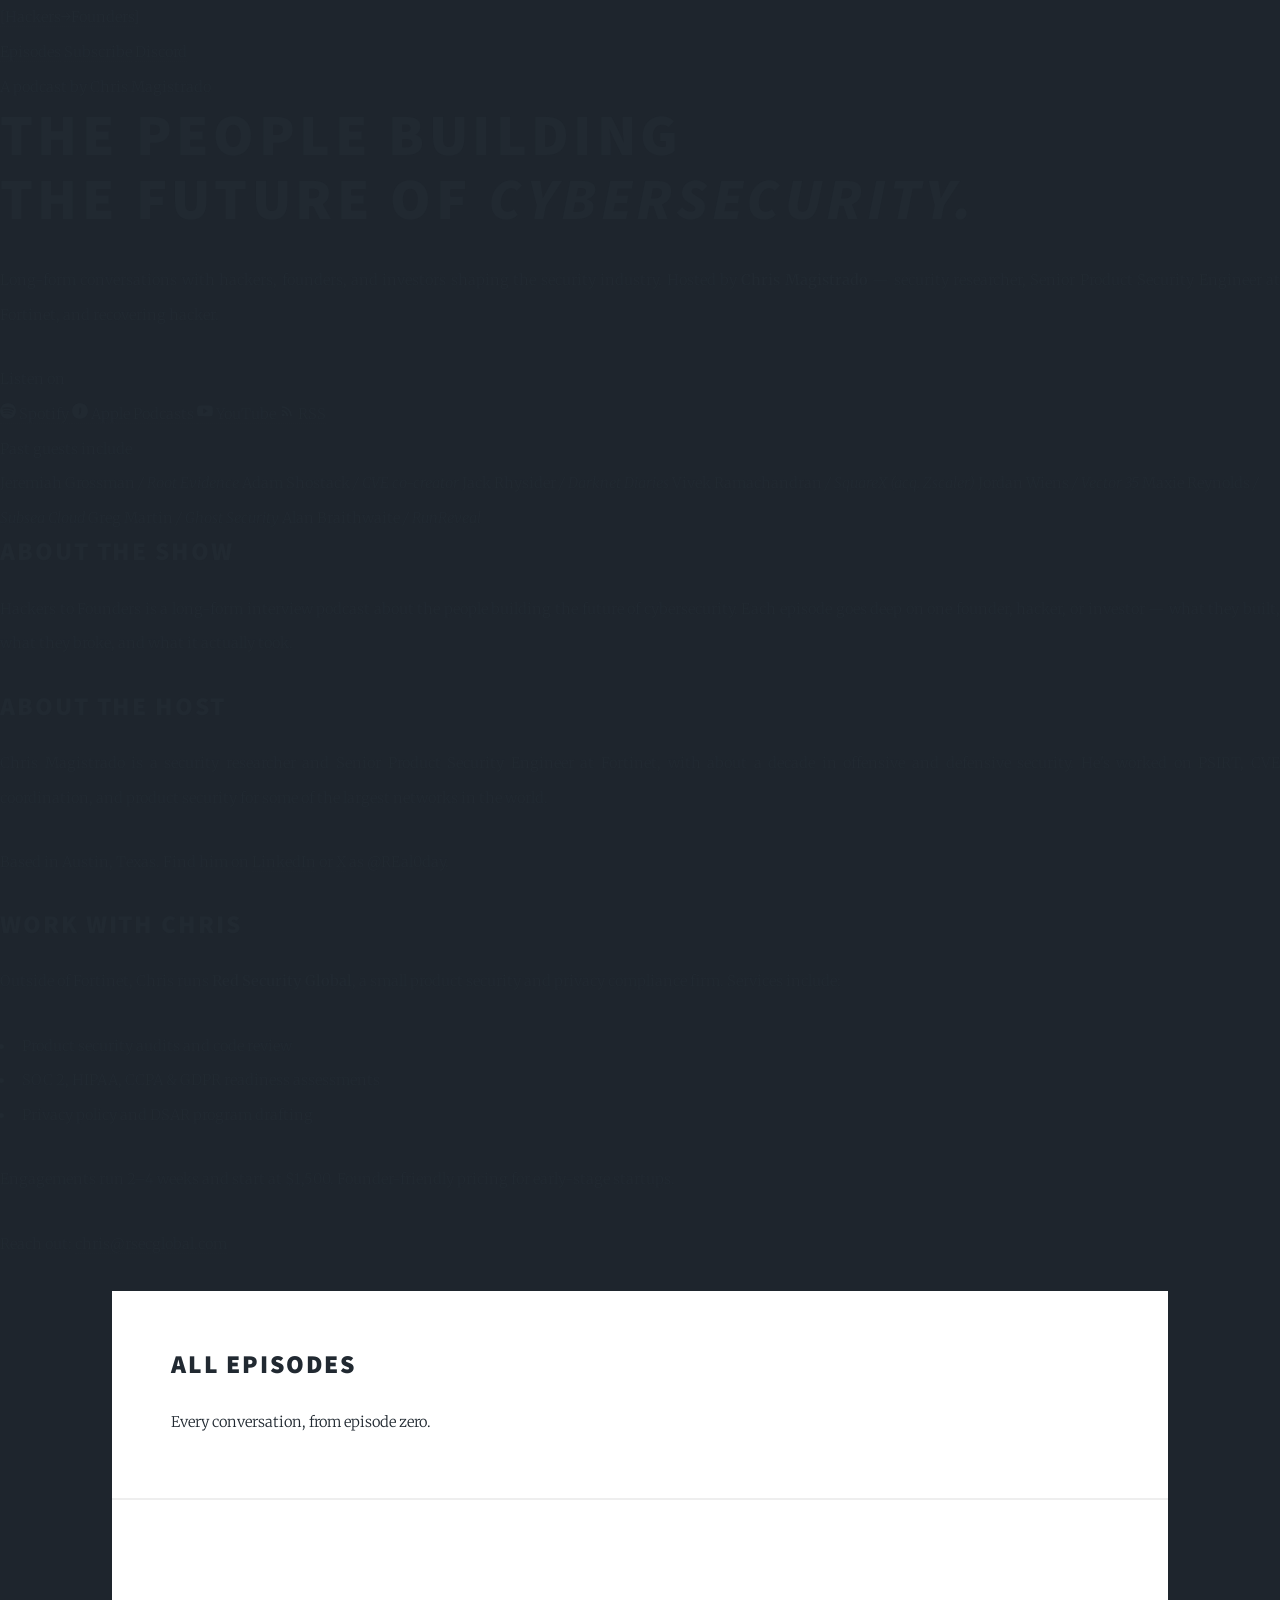
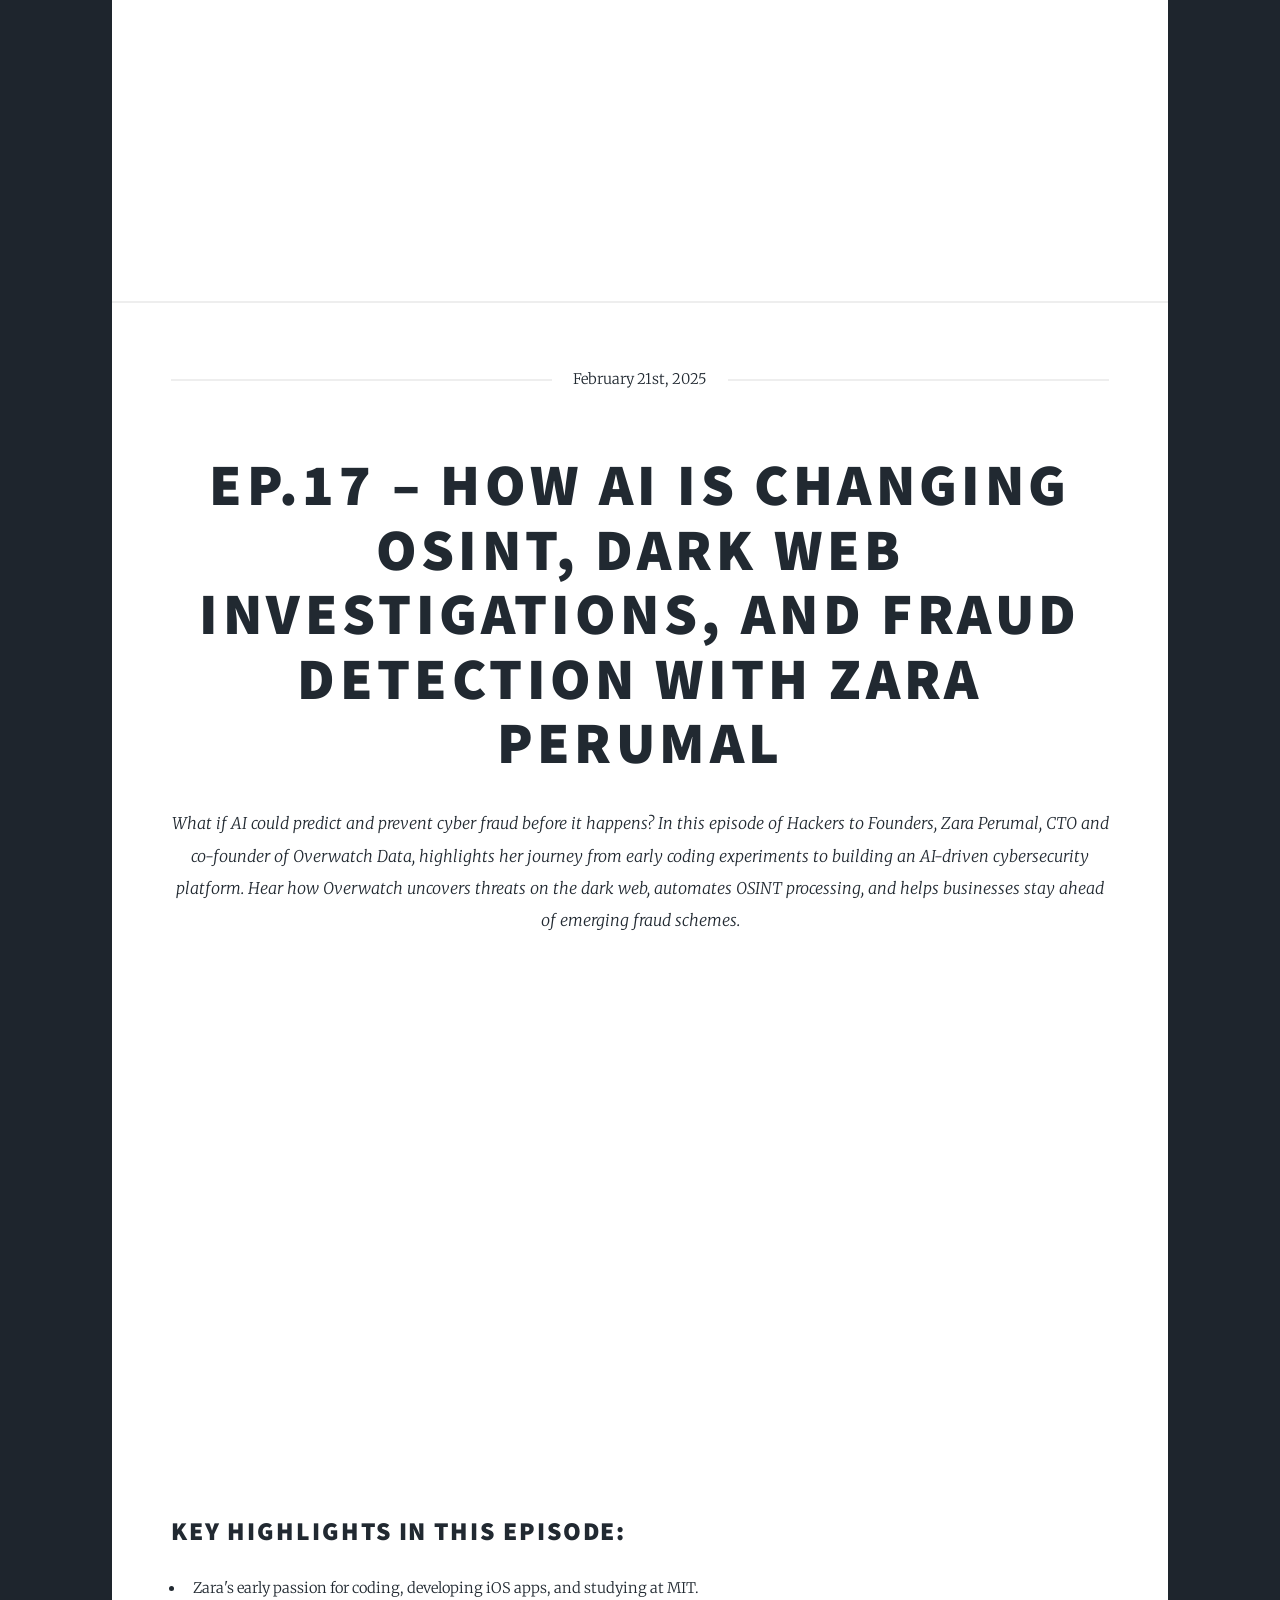
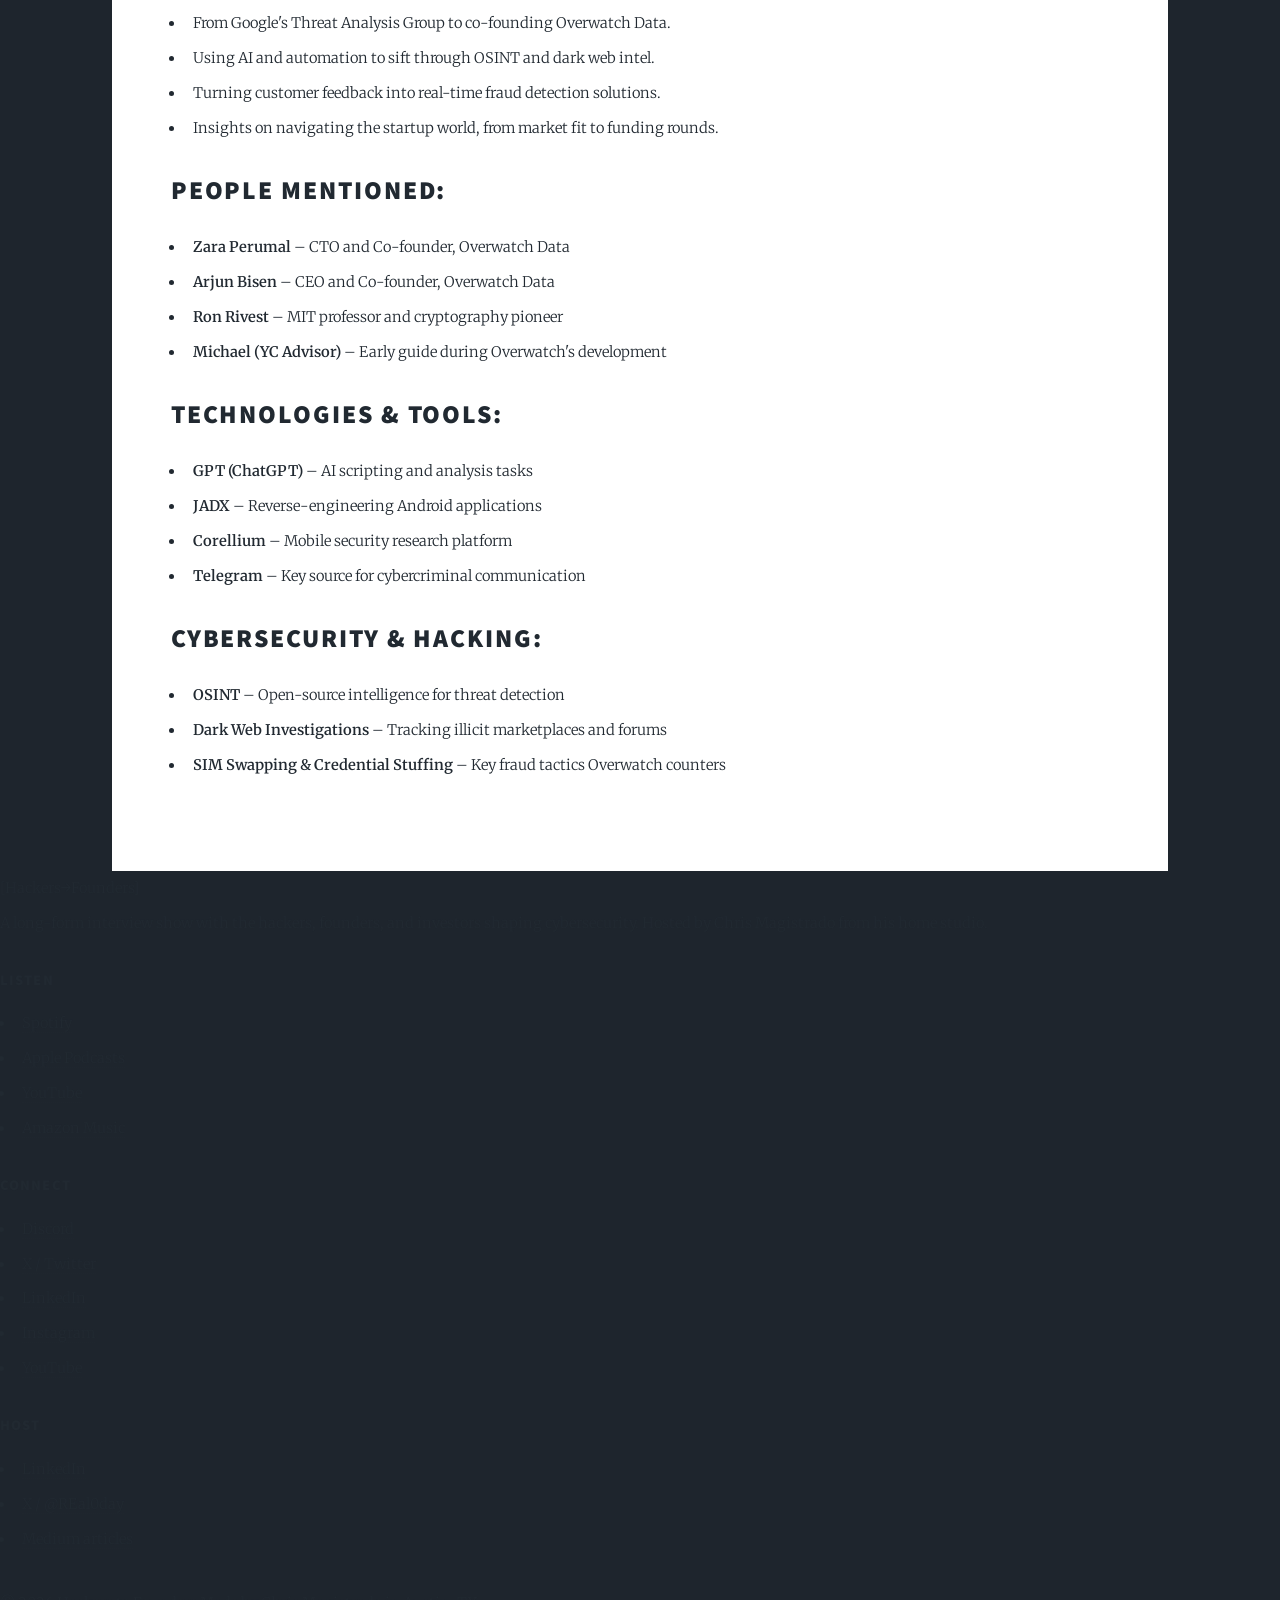
==== commit 5882e842: "remove kit" ====
--- a/index.html
+++ b/index.html
@@ -107,20 +107,6 @@
 		</div>
 	</section>
 
-	<!-- Subscribe section (Kit form) -->
-	<section class="h2f-subscribe" id="subscribe">
-		<div class="h2f-subscribe-inner">
-			<div class="h2f-subscribe-copy">
-				<h2>New episodes, in your inbox.</h2>
-				<p>No pitches, no spam. Just a note when a new conversation drops.</p>
-			</div>
-			<div class="h2f-subscribe-form">
-				<!-- Kit embed -->
-				<script async data-uid="f3b7805902" src="https://hackers-to-founders.kit.com/f3b7805902/index.js"></script>
-			</div>
-		</div>
-	</section>
-
 	<!-- About section -->
 	<section class="h2f-about" id="about">
 		<div class="h2f-about-inner">
